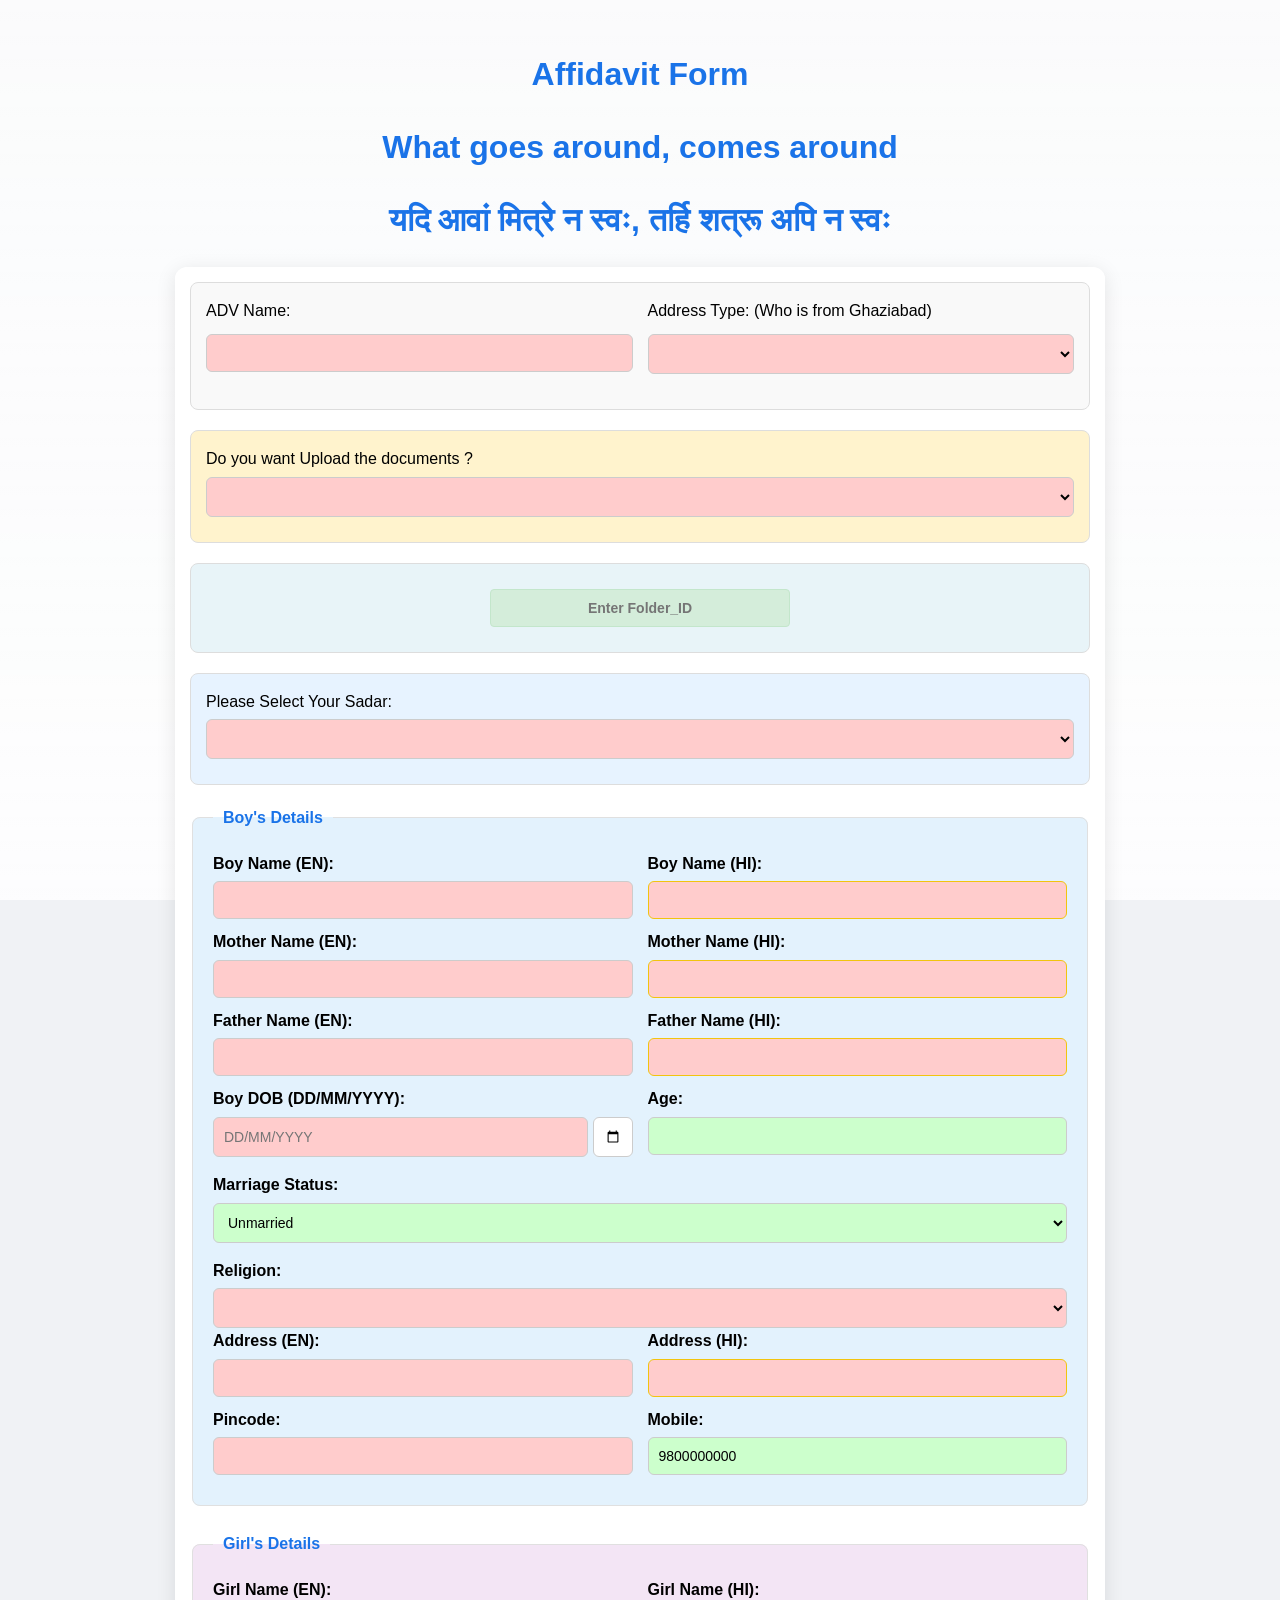
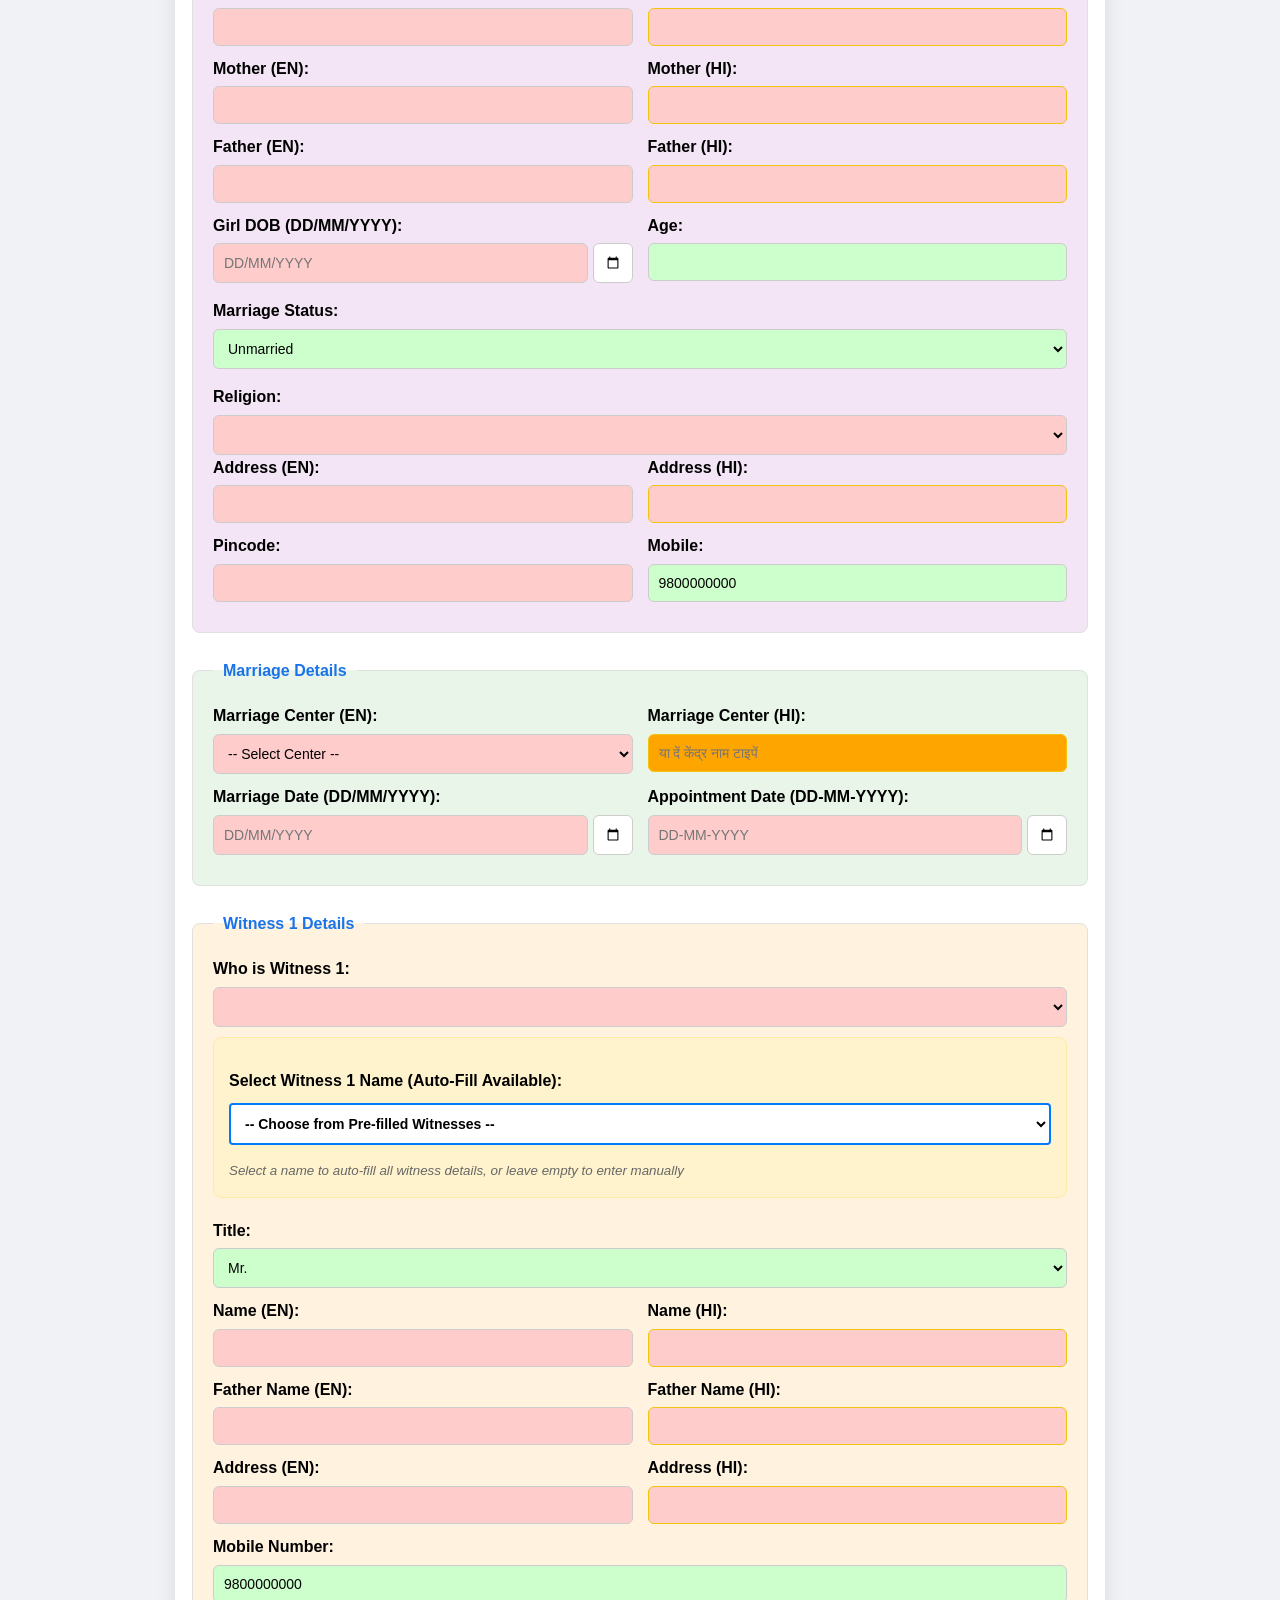
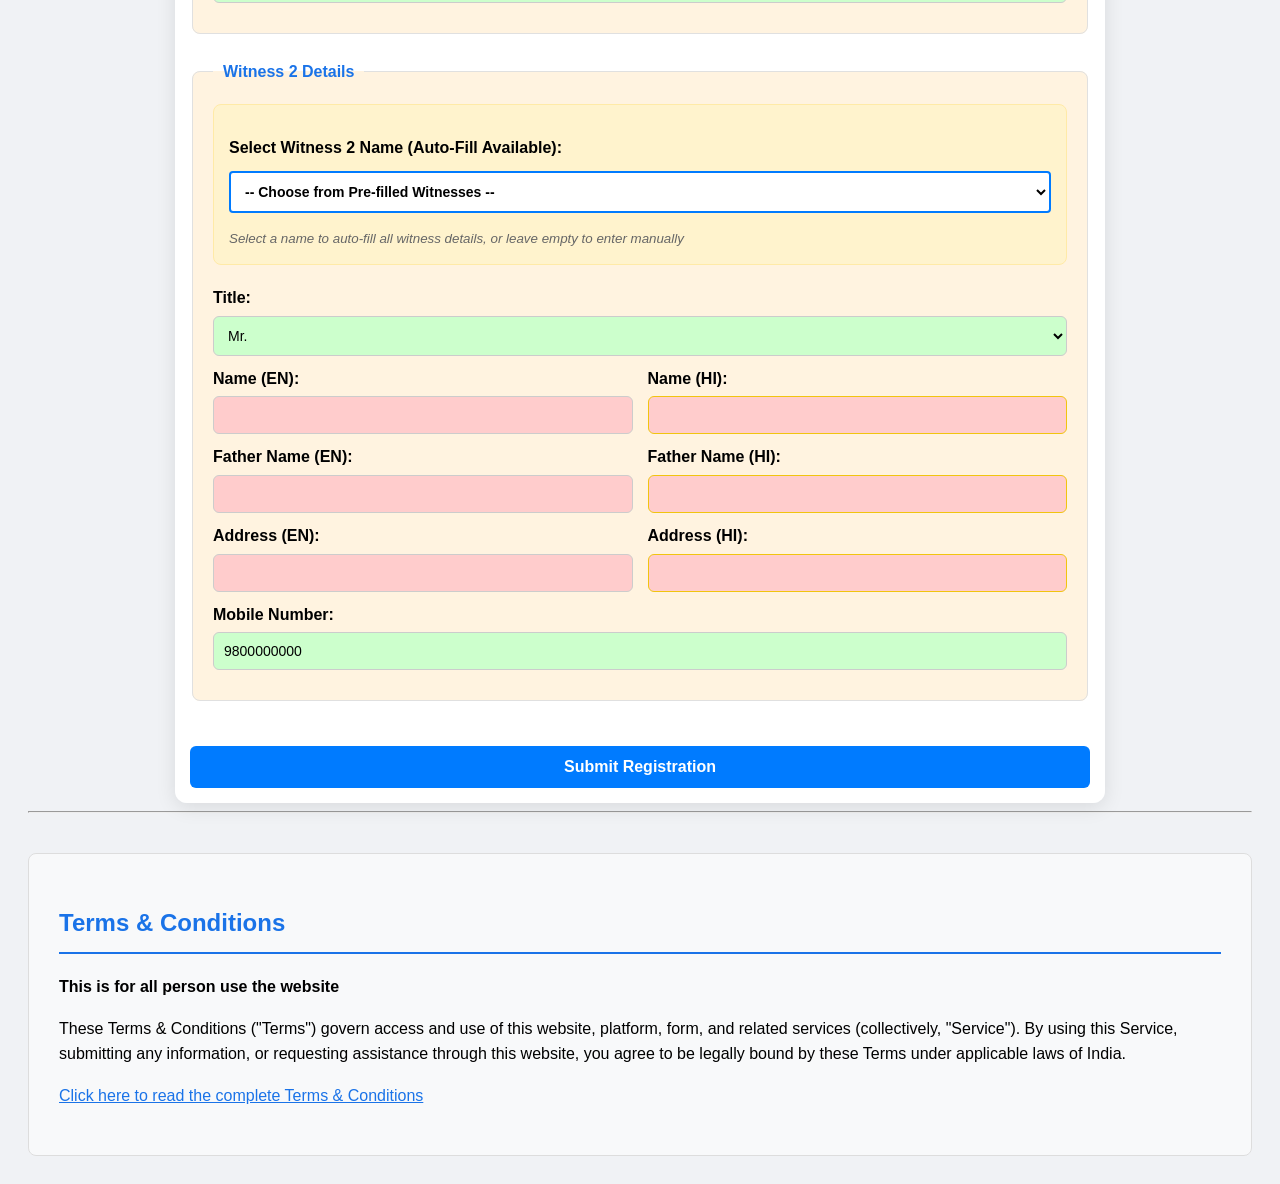
==== index.html @ fa263022 "Update index.html" ====
<!DOCTYPE html>
<html lang="en">
<head>
    <meta charset="UTF-8">
    <meta name="viewport" content="width=device-width, initial-scale=1.0">
    <title>Registration Form </title>
    <style>
        body { font-family: 'Segoe UI', sans-serif; padding: 20px; background-color: #f0f2f5; line-height: 1.6; background-image: url('https://png.pngtree.com/background/20250314/original/pngtree-vibrant-traditional-indian-wedding-ceremony-decorated-with-flowers-and-artifacts-picture-image_16319627.jpg'); background-size: cover; background-position: center; background-attachment: fixed; background-repeat: no-repeat; position: relative; }
        
        body::before {
            content: '';
            position: fixed;
            top: 0;
            left: 0;
            width: 100%;
            height: 100%;
            background: linear-gradient(to bottom, rgba(255,255,255,0.7), rgba(255,255,255,0.85));
            pointer-events: none;
            z-index: -1;
        }      h1 { text-align: center; color: #1a73e8; font-size: 32px; }
        
        /* Review Modal Styles */
        .review-modal {
            display: none;
            position: fixed;
            z-index: 1000;
            left: 0;
            top: 0;
            width: 100%;
            height: 100%;
            background-color: rgba(0,0,0,0.5);
            backdrop-filter: blur(5px);
        }
        
        .review-content {
            background-color: white;
            margin: 2% auto;
            padding: 20px;
            border-radius: 12px;
            width: 90%;
            max-width: 800px;
            max-height: 80vh;
            overflow-y: auto;
            box-shadow: 0 4px 20px rgba(0,0,0,0.3);
        }
        
        .review-header {
            text-align: center;
            color: #1a73e8;
            margin-bottom: 20px;
            padding-bottom: 10px;
            border-bottom: 2px solid #1a73e8;
        }
        
        .review-section {
            margin-bottom: 20px;
            padding: 15px;
            background-color: #f8f9fa;
            border-radius: 8px;
            border-left: 4px solid #1a73e8;
        }
        
        .review-section h3 {
            color: #1a73e8;
            margin-top: 0;
        }
        
        .review-row {
            display: flex;
            margin-bottom: 8px;
        }
        
        .review-label {
            font-weight: bold;
            min-width: 150px;
            color: #333;
        }
        
        .review-value {
            color: #555;
            flex: 1;
        }
        
        .review-buttons {
            text-align: center;
            margin-top: 20px;
        }
        
        .review-buttons button {
            margin: 0 10px;
            padding: 12px 24px;
            border: none;
            border-radius: 6px;
            cursor: pointer;
            font-size: 16px;
            font-weight: bold;
        }
        
        .confirm-btn {
            background-color: #28a745;
            color: white;
        }
        
        .confirm-btn:hover {
            background-color: #218838;
        }
        
        .cancel-btn {
            background-color: #dc3545;
            color: white;
        }
        
        .cancel-btn:hover {
            background-color: #c82333;
        }
        form { max-width: 900px; margin: auto; background: rgba(255, 255, 255, 0.95); padding: 15px; border-radius: 12px; box-shadow: 0 4px 20px rgba(0,0,0,0.1); backdrop-filter: blur(5px); }
        @media (max-width: 768px) {
            form { padding: 10px; margin: 10px; }
            .row { flex-direction: column; gap: 10px; }
            .col { width: 100%; }
            input, select { font-size: 16px; }
            h1 { font-size: 20px; }
        }
        fieldset { border: 1px solid #e0e0e0; margin-bottom: 25px; padding: 20px; border-radius: 8px; }
        legend { font-weight: bold; color: #1a73e8; padding: 0 10px; }
        .boy-details { background-color: #e3f2fd; }
        .girl-details { background-color: #f3e5f5; }
        .marriage-details { background-color: #e8f5e8; }
        .witness-details { background-color: #fff3e0; }
        .address-selection { margin-bottom: 20px; padding: 15px; background-color: #f9f9f9; border-radius: 8px; border: 1px solid #ddd; }
        .address-selection label { display: block; margin-bottom: 10px; font-weight: normal; }
        .address-selection input, .address-selection select { width: 100%; margin-bottom: 10px; }
        label { font-weight: 600; display: block; margin-top: 15px; margin-bottom: 5px; }
        input, select { width: 100%; padding: 10px; border: 1px solid #ccc; border-radius: 6px; box-sizing: border-box; font-size: 14px; }
        input[type="submit"] { background-color: #007bff; color: white; padding: 12px 24px; border: none; border-radius: 6px; cursor: pointer; font-size: 16px; font-weight: bold; margin-top: 20px; }
        input[type="submit"]:hover { background-color: #0056b3; }
        input[type="submit"]:active { background-color: #004085; }
        input:required:invalid, select:required:invalid { background-color: #ffcccc; } /* light red for unfilled required */
        input:required:valid, select:required:valid { background-color: #ccffcc; } /* light green for filled required */
        input[readonly] { background-color: #ccffcc; } /* light green for readonly age fields */
        input[id$="-hi"] { background-color: #ffa500; border: 1px solid #f1c40f; }
        .row { display: flex; gap: 15px; margin-bottom: 10px; }
        .col { flex: 1; }
        .col label { margin-top: 0; }
        @media (max-width: 768px) {
            .address-selection { padding: 10px; }
            .address-selection label { font-size: 16px; }
            .address-selection input, .address-selection select { font-size: 16px; }
        }
        .upload-selection { margin-bottom: 20px; padding: 15px; background-color: #fff3cd; border-radius: 8px; border: 1px solid #ddd; }
        .upload-selection label { display: inline-block; margin-right: 20px; font-weight: normal; }
        .sadar-selection { margin-bottom: 20px; padding: 15px; background-color: #e7f3ff; border-radius: 8px; border: 1px solid #ddd; }
        .sadar-selection label { display: inline-block; margin-right: 20px; font-weight: normal; }
        .witness-name-selection { margin-bottom: 20px; padding: 15px; background-color: #fff3cd; border-radius: 8px; border: 1px solid #ffeaa7; }
        .witness-name-selection label { display: block; margin-bottom: 10px; font-weight: normal; }
        .witness-name-selection select { margin-bottom: 10px; padding: 10px; border: 2px solid #007bff; border-radius: 4px; background: white; font-size: 14px; font-weight: bold; }
        .witness-name-selection small { display: block; color: #666; font-style: italic; margin-top: 5px; }
        .timestamp-section { margin-bottom: 20px; padding: 15px; background-color: #e8f4f8; border-radius: 8px; border: 1px solid #ddd; }
        .timestamp-section input { background-color: #d4edda; font-weight: bold; text-align: center; }
        .terms-section { margin-top: 40px; padding: 30px; background: rgba(248, 249, 250, 0.95); border-radius: 8px; border: 1px solid #ddd; backdrop-filter: blur(5px); }
        .terms-section h2 { color: #1a73e8; border-bottom: 2px solid #1a73e8; padding-bottom: 10px; }
        .terms-section h3 { color: #333; margin-top: 20px; margin-bottom: 10px; }
        .terms-section ul { margin-left: 20px; }
        .terms-section li { margin-bottom: 5px; }
    </style>
<script src="https://translate.google.com/translate_a/element.js?cb=googleTranslateElementInit"></script>
</head>
<body>

<h1>Affidavit  Form</h1>
<h1>What goes around, comes around</h1>
<h1>यदि आवां मित्रे न स्वः, तर्हि शत्रू अपि न स्वः</h1>
    
        
<form id="marriageForm">
    
    <div class="address-selection">
        <div class="row">
            <div class="col">
                <label>ADV Name:</label>
                <input type="text" id="adv-name" required>
            </div>
            <div class="col">
                <label>Address Type:  (Who is from Ghaziabad)</label>
                <select id="address-type" required>
                    <option selected></option>
                    <option>Boy Address</option>
                    <option>Girl Address</option>
                </select>
            </div>
        </div>
    </div>
    
    <div class="upload-selection">
        <div class="row">
            <div class="col">
                <label>Do you want Upload the documents ?</label>
                <select id="upload-toggle" required>
                    <option selected></option>
                    <option>Yes</option>
                    <option>No</option>
                </select>
            </div>
        </div>
    </div>
    
    <div class="timestamp-section">
        <input type="text" id="timestamp" placeholder="Enter Folder_ID" style="width: 300px; margin: 10px auto; display: block; padding: 10px; background-color: #d4edda; font-weight: bold; text-align: center; border: 1px solid #c3e6cb; border-radius: 4px;">
    </div>
        
    <div class="sadar-selection">
        <div class="row">
            <div class="col">
                <label>Please Select Your Sadar:</label>
                <select id="sadar-select" required>
                    <option selected></option>
                    <option>1</option>
                    <option>2</option>
                    <option>3</option>
                    <option>4</option>
                    <option>5</option>
                </select>
            </div>
        </div>
    </div>
    
    <fieldset class="boy-details">
        <legend>Boy's Details</legend>
        <div class="row">
            <div class="col"><label>Boy Name (EN):</label><input type="text" id="boy-name-en" required></div>
            <div class="col"><label>Boy Name (HI):</label><input type="text" id="boy-name-hi" required></div>
        </div>
        <div class="row">
            <div class="col"><label>Mother Name (EN):</label><input type="text" id="boy-mother-en" required></div>
            <div class="col"><label>Mother Name (HI):</label><input type="text" id="boy-mother-hi" required></div>
        </div>
        <div class="row">
            <div class="col"><label>Father Name (EN):</label><input type="text" id="boy-father-en" required></div>
            <div class="col"><label>Father Name (HI):</label><input type="text" id="boy-father-hi" required></div>
        </div>
        <div class="row">
            <div class="col"><label>Boy DOB (DD/MM/YYYY):</label>
                <div style="display: flex; gap: 5px;">
                    <input type="text" id="boy-dob" placeholder="DD/MM/YYYY" required pattern="\d{2}/\d{2}/\d{4}" maxlength="10" style="flex: 1;">
                    <input type="date" id="boy-dob-picker" style="flex: 0; width: 40px; cursor: pointer;" title="Choose date">
                </div>
            </div>
            <div class="col"><label>Age:</label><input type="text" id="boy-age" readonly></div>
        </div>
        <label>Marriage Status:</label><select id="boy-marriage-status" required><option></option><option selected>Unmarried</option><option>Single / Divorced</option></select>
        <label>Religion:</label><select id="boy-religion" required><option selected></option><option>Hindu</option><option>Muslim</option><option>Sikh</option><option>Christian</option><option>Jain</option><option>Parsi</option></select>
        <div class="row">
            <div class="col"><label>Address (EN):</label><input type="text" id="boy-address-en" required></div>
            <div class="col"><label>Address (HI):</label><input type="text" id="boy-address-hi" required></div>
        </div>
        <div class="row">
            <div class="col"><label>Pincode:</label><input type="text" id="boy-pincode" maxlength="6" required></div>
            <div class="col"><label>Mobile:</label><input type="tel" id="boy-mobile" maxlength="10" required value="9800000000"></div>
        </div>
    </fieldset>

    <fieldset class="girl-details">
        <legend>Girl's Details</legend>
        <div class="row">
            <div class="col"><label>Girl Name (EN):</label><input type="text" id="girl-name-en" required></div>
            <div class="col"><label>Girl Name (HI):</label><input type="text" id="girl-name-hi" required></div>
        </div>
        <div class="row">
            <div class="col"><label>Mother (EN):</label><input type="text" id="girl-mother-en" required></div>
            <div class="col"><label>Mother (HI):</label><input type="text" id="girl-mother-hi" required></div>
        </div>
        <div class="row">
            <div class="col"><label>Father (EN):</label><input type="text" id="girl-father-en" required></div>
            <div class="col"><label>Father (HI):</label><input type="text" id="girl-father-hi" required></div>
        </div>
        <div class="row">
            <div class="col"><label>Girl DOB (DD/MM/YYYY):</label>
                <div style="display: flex; gap: 5px;">
                    <input type="text" id="girl-dob" placeholder="DD/MM/YYYY" required pattern="\d{2}/\d{2}/\d{4}" maxlength="10" style="flex: 1;">
                    <input type="date" id="girl-dob-picker" style="flex: 0; width: 40px; cursor: pointer;" title="Choose date">
                </div>
            </div>
            <div class="col"><label>Age:</label><input type="text" id="girl-age" readonly></div>
        </div>
        <label>Marriage Status:</label><select id="girl-marriage-status" required><option></option><option selected>Unmarried</option><option>Single / Divorced</option></select>
        <label>Religion:</label><select id="girl-religion" required><option selected></option><option>Hindu</option><option>Muslim</option><option>Sikh</option><option>Christian</option><option>Jain</option><option>Parsi</option></select>
        <div class="row">
            <div class="col"><label>Address (EN):</label><input type="text" id="girl-address-en" required></div>
            <div class="col"><label>Address (HI):</label><input type="text" id="girl-address-hi" required></div>
        </div>
        <div class="row">
            <div class="col"><label>Pincode:</label><input type="text" id="girl-pincode" maxlength="6" required></div>
            <div class="col"><label>Mobile:</label><input type="tel" id="girl-mobile" maxlength="10" required value="9800000000"></div>
        </div>
    </fieldset>

    <fieldset class="marriage-details">
        <legend>Marriage Details</legend>
        <div class="row">
            <div class="col"><label>Marriage Center (EN):</label>
                <select id="marriage-center-select" required style="flex: 1; margin-right: 5px;">
                    <option value="">-- Select Center --</option>
                    <option value="NAITIK VAIDIK SANSKAR SAMITI REGD GANDHI NAGAR GHAZIABAD">Naitik Vaidik Sanskar Samiti Regd Gandhi Nagar, Ghaziabad</option>
                    <option value="MOTI MAHAL MASJID KELLA BHATTA GHAZIABAD">Moti Mahal Masjid Kella Bhatta Ghaziabad</option>
                    <option value="ARYA SAMAJ VIVAH UTHAN KENDRA OLD VIJAY NAGAR GHAZIABAD">Arya Samaj Vivah Uthan Kendra Old Vijay Nagar, Ghaziabad</option>
                    <option value="ARYA SAMAJ VIVAH SANSKAR TRUST EAST MODEL TOWN GHAZIABAD">Arya Samaj Vivah Sanskar Trust East Model Town, Ghaziabad</option>
                    <option value="ARYA SAMAJ SANSKAR TRUST DUNDHERA GHAZIABAD">Arya Samaj Sanskar Trust DUNDHERA Ghaziabad</option>
                    <option value="VEDIC SAMAJ KALYAN SAMITI REGD GANDHI NAGAR GHAZIABAD ">VEDIC SAMAJ KALYAN SAMITI REGD GANDHI NAGAR GHAZIABAD</option>
                    <option value="ARYA SAMAJ VEDIC SANSTHAN MANDAL GHAZIABAD">ARYA SAMAJ VEDIC SANSTHAN MANDAL GHAZIABAD</option>
                    <option value="KAILA BHATTA GHAZIABAD">KAILA BHATTA GHAZIABAD</option>
                    <option value="VEDIC SAMAJ KALYAN SAMITI REGD TEHSIL GANDHI NAGAR GHAZIABAD">VEDIC SAMAJ KALYAN SAMITI REGD TEHSIL GANDHI NAGAR GHAZIABAD</option>
                    <option value="ARYA SAMAJ VEDIC SANSTHAN MANDAL TRUST REGD TEHSIL GANDHI NAGAR">ARYA SAMAJ VEDIC SANSTHAN MANDAL TRUST REGD TEHSIL GANDHI NAGAR</option>
                    <option value="OTHER">Other (Manual Entry)</option>
                </select>
                <input type="text" id="marriage-center-en" placeholder="Or type center name" style="flex: 1; display: none;">
            </div>
            <div class="col"><label>Marriage Center (HI):</label>
                <input type="text" id="marriage-center-hi" placeholder="या दें केंद्र नाम टाइपें" style="flex: 1;">
            </div>
        </div>
        <div class="row">
            <div class="col">
                <label>Marriage Date (DD/MM/YYYY):</label>
                <div style="display: flex; gap: 5px;">
                    <input type="text" id="marriage-date" placeholder="DD/MM/YYYY" required pattern="\d{2}/\d{2}/\d{4}" maxlength="10" style="flex: 1;">
                    <input type="date" id="marriage-date-picker" style="flex: 0; width: 40px; cursor: pointer;" title="Choose date">
                </div>
            </div>
            <div class="col">
                <label>Appointment Date (DD-MM-YYYY):</label>
                <div style="display: flex; gap: 5px;">
                    <input type="text" id="appointment-date" placeholder="DD-MM-YYYY" required pattern="\d{2}-\d{2}-\d{4}" maxlength="10" style="flex: 1;">
                    <input type="date" id="appointment-date-picker" style="flex: 0; width: 40px; cursor: pointer;" title="Choose date">
                </div>
            </div>
        </div>
    </fieldset>

    <fieldset class="witness-details">
        <legend>Witness 1 Details</legend>
        <div class="row">
            <div class="col">
                <label>Who is Witness 1:</label>
                <select id="witness1-relationship" required>
                    <option selected></option>
                    <option value="MATA PITA">Mata Pita</option>
                    <option value="BHAI BHEN">Bhai Bhen</option>
                    <option value="DADA DADI">Dada Dadi</option>
                    <option value="NANA NANI">Nana Nani</option>
                    <option value="PUTR PUTRI">Putr Putri</option>
                    <option value="OTHER">Other</option>
                </select>
            </div>
        </div>
        <div class="witness-name-selection">
            <label><strong>Select Witness 1 Name (Auto-Fill Available):</strong></label>
            <select id="witness1-name-select">
                <option value="">-- Choose from Pre-filled Witnesses --</option>
                <option value="Vipin Tyagi">Vipin Tyagi</option>
                <option value="ANKIT TIWARI">ANKIT TIWARI</option>
                <option value="Mohd Furqan">Mohd Furqan</option>
                <option value="Dharmraj">Dharmraj</option>
                <option value="Raju">Raju</option>
                <option value="Muhammad Asad">Muhammad Asad</option>
                <option value="Brajesh Kumar">Brajesh Kumar</option>
            </select>
            <small>Select a name to auto-fill all witness details, or leave empty to enter manually</small>
        </div>
        <div class="row">
            <div class="col">
                <label>Title:</label>
                <select id="witness1-title" required>
                    <option></option>
                    <option selected>Mr.</option>
                    <option>Mrs.</option>
                </select>
            </div>
        </div>
        <div class="row">
            <div class="col"><label>Name (EN):</label><input type="text" id="witness1-name-en" required></div>
            <div class="col"><label>Name (HI):</label><input type="text" id="witness1-name-hi" required></div>
        </div>
        <div class="row">
            <div class="col"><label>Father Name (EN):</label><input type="text" id="witness1-father-en" required></div>
            <div class="col"><label>Father Name (HI):</label><input type="text" id="witness1-father-hi" required></div>
        </div>
        <div class="row">
            <div class="col"><label>Address (EN):</label><input type="text" id="witness1-address-en" required></div>
            <div class="col"><label>Address (HI):</label><input type="text" id="witness1-address-hi" required></div>
        </div>
        <div class="row">
            <div class="col">
                <label>Mobile Number:</label>
                <input type="tel" id="witness1-mobile" maxlength="10" required value="9800000000">
            </div>
        </div>
    </fieldset>

    <fieldset class="witness-details">
        <legend>Witness 2 Details</legend>
        <div class="witness-name-selection">
            <label><strong>Select Witness 2 Name (Auto-Fill Available):</strong></label>
            <select id="witness2-name-select">
                <option value="">-- Choose from Pre-filled Witnesses --</option>
                <option value="Vijay">Vijay</option>
                <option value="Bittu">Bittu</option>
                <option value="Vipin Kumar">Vipin Kumar</option>
            </select>
            <small>Select a name to auto-fill all witness details, or leave empty to enter manually</small>
        </div>
        <div class="row">
            <div class="col">
                <label>Title:</label>
                <select id="witness2-title" required>
                    <option></option>
                    <option selected>Mr.</option>
                    <option>Mrs.</option>
                </select>
            </div>
        </div>
        <div class="row">
            <div class="col"><label>Name (EN):</label><input type="text" id="witness2-name-en" required></div>
            <div class="col"><label>Name (HI):</label><input type="text" id="witness2-name-hi" required></div>
        </div>
        <div class="row">
            <div class="col"><label>Father Name (EN):</label><input type="text" id="witness2-father-en" required></div>
            <div class="col"><label>Father Name (HI):</label><input type="text" id="witness2-father-hi" required></div>
        </div>
        <div class="row">
            <div class="col"><label>Address (EN):</label><input type="text" id="witness2-address-en" required></div>
            <div class="col"><label>Address (HI):</label><input type="text" id="witness2-address-hi" required></div>
        </div>
        <div class="row">
            <div class="col">
                <label>Mobile Number:</label>
                <input type="tel" id="witness2-mobile" maxlength="10" required value="9800000000">
            </div>
        </div>
    </fieldset>

    <input type="submit" value="Submit Registration">
    
    <!-- Hidden fields for witness addresses in Hindi -->
    <input type="hidden" id="witness1-address-hi-hidden" name="entry.2091199383" value="">
    <input type="hidden" id="witness2-address-hi-hidden" name="entry.2008452782" value="">
</form>

<div id="status-message" style="text-align: center; margin-top: 20px; padding: 10px; border-radius: 5px; display: none;"></div>

<!-- Review Modal -->
<div id="reviewModal" class="review-modal">
    <div class="review-content">
        <div class="review-header">
            <h2>📋 Review Your Information</h2>
            <p>Please review all details before submitting</p>
        </div>
        
        <div id="reviewContent"></div>
        
        <div class="review-buttons">
            <button type="button" class="cancel-btn" onclick="closeReviewModal()">✖ Cancel</button>
            <button type="button" class="confirm-btn" onclick="confirmSubmit()">✓ Confirm & Submit</button>
        </div>
    </div>
</div>

<hr>

<div class="terms-section">
    <h2>Terms & Conditions</h2>
    
    <p><strong>This is for all person use the website</strong></p>
    
    <p>
    These Terms & Conditions ("Terms") govern access and use of this website, platform, form, and related services
    (collectively, "Service"). By using this Service, submitting any information, or requesting assistance through this website,
    you agree to be legally bound by these Terms under applicable laws of India.
    </p>
    
    <p>
    <a href="terms.html" target="_blank" style="color: #1a73e8; text-decoration: underline;">Click here to read the complete Terms & Conditions</a>
    </p>
</div>

<script>
    console.log('JavaScript is loading...');
    
    // Global functions for review modal
    function closeReviewModal() {
        document.getElementById('reviewModal').style.display = 'none';
    }
    
    function confirmSubmit() {
        closeReviewModal();
        submitToGoogleForm();
    }
    
        
    function submitToGoogleForm() {
        const statusDiv = document.getElementById('status-message');
        const submitButton = document.querySelector('input[type="submit"]');
        
        // Prevent multiple submissions
        if (submitButton.disabled) {
            console.log('Submission already in progress');
            return;
        }
        
        // Disable submit button and show loading
        submitButton.disabled = true;
        submitButton.value = 'Processing...';
        statusDiv.style.display = 'block';
        statusDiv.textContent = 'Submitting to Google Forms... ';
        statusDiv.style.backgroundColor = '#fff3cd';
        statusDiv.style.color = '#856404';
        console.log('Submitting to Google Form...');
        console.log('Upload toggle value:', document.getElementById('upload-toggle').value);
        
        // Submit to Google Forms
        const formData = new FormData();
        
        // Map all form fields to Google Forms entry IDs with REAL values
        formData.append('entry.770625512', document.getElementById('timestamp').value); // Unix
        formData.append('entry.60433678', document.getElementById('adv-name').value); // Adv Name
        formData.append('entry.433537794', document.getElementById('address-type').value); // Address Type
        formData.append('entry.1906475701', document.getElementById('upload-toggle').value); // Document Upload
        formData.append('entry.807589530', document.getElementById('sadar-select').value); // Select Sadar
        formData.append('entry.149019014', document.getElementById('boy-name-en').value); // Boy Name EN
        formData.append('entry.1896435809', document.getElementById('boy-name-hi').value); // Boy Name HI
        formData.append('entry.19816608', document.getElementById('boy-mother-en').value); // Boy Mother Name EN
        formData.append('entry.1418874244', document.getElementById('boy-mother-hi').value); // Boy Mother Name HI
        formData.append('entry.1632741632', document.getElementById('boy-father-en').value); // Boy Father Name EN
        formData.append('entry.289552678', document.getElementById('boy-father-hi').value); // Boy Father Name HI
        formData.append('entry.821867175', document.getElementById('boy-dob').value); // Boy DOB
        formData.append('entry.156896192', document.getElementById('boy-age').value); // Boy Age
        formData.append('entry.1671585647', document.getElementById('boy-marriage-status').value); // Boy Marriage Status
        formData.append('entry.1158586356', document.getElementById('boy-religion').value); // Boy Religion
        formData.append('entry.1697136002', document.getElementById('boy-address-en').value); // Boy Address EN
        formData.append('entry.1642955854', document.getElementById('boy-address-hi').value); // Boy Address HI
        formData.append('entry.775872867', document.getElementById('boy-pincode').value); // Boy Pincode
        formData.append('entry.203843137', document.getElementById('boy-mobile').value); // Boy Mobile
        formData.append('entry.1093816412', document.getElementById('girl-name-en').value); // Girl Name EN
        formData.append('entry.995529290', document.getElementById('girl-name-hi').value); // Girl Name HI
        formData.append('entry.37249290', document.getElementById('girl-mother-en').value); // Girl Mother Name EN
        formData.append('entry.1307423071', document.getElementById('girl-mother-hi').value); // Girl Mother Name HI
        formData.append('entry.1565189125', document.getElementById('girl-father-en').value); // Girl Father Name EN
        formData.append('entry.809641902', document.getElementById('girl-father-hi').value); // Girl Father Name HI
        formData.append('entry.1528584281', document.getElementById('girl-dob').value); // Girl DOB
        formData.append('entry.574377665', document.getElementById('girl-age').value); // Girl Age
        formData.append('entry.620399889', document.getElementById('girl-marriage-status').value); // Girl Marriage Status
        formData.append('entry.1553220047', document.getElementById('girl-religion').value); // Girl Religion
        formData.append('entry.760651392', document.getElementById('girl-address-en').value); // Girl Address EN
        formData.append('entry.71148828', document.getElementById('girl-address-hi').value); // Girl Address HI
        formData.append('entry.1183006253', document.getElementById('girl-pincode').value); // Girl Pincode
        formData.append('entry.1828866283', document.getElementById('girl-mobile').value); // Girl Mobile
        formData.append('entry.1681870684', document.getElementById('marriage-center-en').value); // Marriage Center EN
        formData.append('entry.557433377', document.getElementById('marriage-center-hi').value); // Marriage Center HI
        formData.append('entry.1941537333', document.getElementById('marriage-date').value); // Marriage Date
        formData.append('entry.1018555763', document.getElementById('appointment-date').value); // Appointment Date
        formData.append('entry.1906970304', document.getElementById('witness1-relationship').value); // Who's Witness
        formData.append('entry.1484885374', 'OK'); // Who's Witness - OK
        formData.append('entry.726407772', document.getElementById('witness1-title').value); // Witness 1 Title
        formData.append('entry.1961596780', document.getElementById('witness1-name-en').value); // Witness 1 Name EN
        formData.append('entry.1492954725', document.getElementById('witness1-name-hi').value); // Witness 1 Name HI
        formData.append('entry.856450008', document.getElementById('witness1-father-en').value); // Witness 1 Father EN
        formData.append('entry.70503026', document.getElementById('witness1-father-hi').value); // Witness 1 Father HI
        formData.append('entry.1389933248', document.getElementById('witness1-address-en').value); // Witness 1 Address EN
        formData.append('entry.2091199383', document.getElementById('witness1-address-hi').value); // Witness 1 Address HI
        formData.append('entry.279526494', document.getElementById('witness1-mobile').value); // Witness 1 Mobile
        formData.append('entry.1752979492', document.getElementById('witness2-title').value); // Witness 2 Title
        formData.append('entry.1223868514', document.getElementById('witness2-name-en').value); // Witness 2 Name EN
        formData.append('entry.1024061180', document.getElementById('witness2-name-hi').value); // Witness 2 Name HI
        formData.append('entry.1647365318', document.getElementById('witness2-father-en').value); // Witness 2 Father EN
        formData.append('entry.1557810247', document.getElementById('witness2-father-hi').value); // Witness 2 Father HI
        formData.append('entry.1760654142', document.getElementById('witness2-address-en').value); // Witness 2 Address EN
        formData.append('entry.2008452782', document.getElementById('witness2-address-hi').value); // Witness 2 Address HI
        formData.append('entry.283828399', document.getElementById('witness2-mobile').value); // Witness 2 Mobile

        fetch('https://docs.google.com/forms/d/e/1FAIpQLSe8PFEx7kDCkCXuJ-_S7dYkCKkR9iFVOIXM68wODMGOhBSI6g/formResponse', {
            method: 'POST',
            body: formData,
            mode: 'no-cors' // Required for Google Forms
        })
        .then(response => {
            // Google Forms always returns success with no-cors mode
            console.log('Form submitted successfully');
            statusDiv.textContent = 'Form submitted successfully! ';
            statusDiv.style.backgroundColor = '#d4edda';
            statusDiv.style.color = '#155724';
            document.getElementById('marriageForm').reset();
            
            // Re-enable submit button
            submitButton.disabled = false;
            submitButton.value = 'Submit Registration';
        })
        .catch(error => {
            console.error('Error submitting form:', error);
            statusDiv.textContent = 'Error submitting form. Please try again.';
            statusDiv.style.backgroundColor = '#f8d7da';
            statusDiv.style.color = '#721c24';
            
            // Re-enable submit button on error
            submitButton.disabled = false;
            submitButton.value = 'Submit Registration';
        });
    }
                                    
    document.addEventListener('DOMContentLoaded', function() {
        console.log('DOM Content Loaded - setting up upload toggle...');
        // DD-MM-YYYY date formatting and validation
        function formatDate(input) {
            let value = input.value.replace(/\D/g, '');
            if (value.length >= 2) {
                value = value.slice(0, 2) + '/' + value.slice(2);
            }
            if (value.length >= 5) {
                value = value.slice(0, 5) + '/' + value.slice(5);
            }
            if (value.length > 10) {
                value = value.slice(0, 10);
            }
            input.value = value;
        }
        
        function validateDate(dateString) {
            const regex = /^(\d{2})\/(\d{2})\/(\d{4})$/;
            if (!regex.test(dateString)) return false;
            
            const [, day, month, year] = dateString.match(regex);
            const date = new Date(year, month - 1, day);
            
            return date.getDate() === parseInt(day) && 
                   date.getMonth() === parseInt(month) - 1 && 
                   date.getFullYear() === parseInt(year);
        }
        
        // Add date formatting to all date inputs
        ['boy-dob', 'girl-dob', 'marriage-date', 'appointment-date'].forEach(id => {
            const input = document.getElementById(id);
            const picker = document.getElementById(id + '-picker');
            if (input) {
                input.addEventListener('input', function() {
                    formatDate(this);
                });
                
                // Sync date picker with text input
                if (picker) {
                    picker.addEventListener('change', function() {
                        if (this.value) {
                            const date = new Date(this.value);
                            const day = String(date.getDate()).padStart(2, '0');
                            const month = String(date.getMonth() + 1).padStart(2, '0');
                            const year = date.getFullYear();
                            // Use different format for appointment date
                            const formattedDate = id === 'appointment-date' ? 
                                `${day}-${month}-${year}` : 
                                `${day}/${month}/${year}`;
                            input.value = formattedDate;
                            input.dispatchEvent(new Event('change'));
                        }
                    });
                    
                    // Set min and max dates
                    const today = new Date();
                    if (id === 'boy-dob') {
                        // Boy must be 21+ years old  
                        const maxDate = new Date(today.getFullYear() - 21, today.getMonth(), today.getDate());
                        picker.max = maxDate.toISOString().split('T')[0];
                    } else if (id === 'girl-dob') {
                        // Girl must be 18+ years old  
                        const maxDate = new Date(today.getFullYear() - 18, today.getMonth(), today.getDate());
                        picker.max = maxDate.toISOString().split('T')[0];
                    } else if (id === 'marriage-date') {
                        // Marriage date cannot be in future
                        picker.max = today.toISOString().split('T')[0];
                    } else if (id === 'appointment-date') {
                        // Appointment date validation with time-based rules
                        const now = new Date();
                        const currentTime = now.getHours() * 60 + now.getMinutes(); // Current time in minutes
                        const cutoffTime = 11 * 60 + 50; // 11:50 AM in minutes (710 minutes)
                        
                        // Set minimum date based on current time
                        if (currentTime > cutoffTime) {
                            // After 11:50 AM - minimum date is tomorrow
                            const tomorrow = new Date(today);
                            tomorrow.setDate(today.getDate() + 1);
                            picker.min = tomorrow.toISOString().split('T')[0];
                        } else {
                            // Before or at 11:50 AM - minimum date is today
                            picker.min = today.toISOString().split('T')[0];
                        }
                        
                        // Maximum date is 1 year from today
                        const maxDate = new Date(today.getFullYear() + 1, today.getMonth(), today.getDate());
                        picker.max = maxDate.toISOString().split('T')[0];
                    }
                }
                
                // Add change event listener for age calculation and appointment validation
                input.addEventListener('change', function() {
                    if (id === 'boy-dob') {
                        calculateAge(this.value, 'boy-age');
                    } else if (id === 'girl-dob') {
                        calculateAge(this.value, 'girl-age');
                    } else if (id === 'appointment-date') {
                        validateAppointmentDate(this.value);
                    }
                });
                
                // For appointment date, also refresh picker validation on focus
                if (id === 'appointment-date' && picker) {
                    input.addEventListener('focus', function() {
                        // Refresh the date picker limits based on current time
                        const now = new Date();
                        const currentTime = now.getHours() * 60 + now.getMinutes();
                        const cutoffTime = 11 * 60 + 50;
                        const today = new Date();
                        
                        if (currentTime > cutoffTime) {
                            // After 11:50 AM - minimum date is tomorrow
                            const tomorrow = new Date(today);
                            tomorrow.setDate(today.getDate() + 1);
                            picker.min = tomorrow.toISOString().split('T')[0];
                        } else {
                            // Before or at 11:50 AM - minimum date is today
                            picker.min = today.toISOString().split('T')[0];
                        }
                    });
                }
            }
        });

        function validateAppointmentDate(dateString) {
            if (!dateString) return;
            
            // Parse DD-MM-YYYY format
            const regex = /^(\d{2})-(\d{2})-(\d{4})$/;
            if (!regex.test(dateString)) {
                alert('Please enter appointment date in DD-MM-YYYY format');
                document.getElementById('appointment-date').value = '';
                return;
            }
            
            const [, day, month, year] = dateString.match(regex);
            const selectedDate = new Date(year, month - 1, day);
            const today = new Date();
            today.setHours(0, 0, 0, 0); // Set to midnight for comparison
            selectedDate.setHours(0, 0, 0, 0); // Set to midnight for comparison
            
            const now = new Date();
            const currentTime = now.getHours() * 60 + now.getMinutes(); // Current time in minutes
            const cutoffTime = 11 * 60 + 50; // 11:50 AM in minutes (710 minutes)
            
            // Check if date is in the past
            if (selectedDate < today) {
                alert('Appointment date cannot be in the past. Please select today or a future date.');
                document.getElementById('appointment-date').value = '';
                return;
            }
            
            // Check time-based restriction for today
            if (selectedDate.getTime() === today.getTime() && currentTime > cutoffTime) {
                alert('Appointments for today are not available after 11:50 AM. Please select tomorrow or a future date.');
                document.getElementById('appointment-date').value = '';
                return;
            }
            
            // Check if date is too far in the future (more than 1 year)
            const maxDate = new Date(today);
            maxDate.setFullYear(today.getFullYear() + 1);
            if (selectedDate > maxDate) {
                alert('Appointment date cannot be more than 1 year in the future.');
                document.getElementById('appointment-date').value = '';
                return;
            }
        }

        function validateHindiFields() {
            const hindiFields = [
                'boy-name-hi', 'boy-mother-hi', 'boy-father-hi', 'boy-address-hi',
                'girl-name-hi', 'girl-mother-hi', 'girl-father-hi', 'girl-address-hi',
                'witness1-name-hi', 'witness1-father-hi', 'witness1-address-hi',
                'witness2-name-hi', 'witness2-father-hi', 'witness2-address-hi',
                'marriage-center-hi'
            ];
            
            // Hindi Unicode range check (Devanagari script: \u0900-\u097F)
            const hindiRegex = /[\u0900-\u097F]/;
            
            for (const fieldId of hindiFields) {
                const field = document.getElementById(fieldId);
                if (field && field.required && field.value.trim()) {
                    // Check if field contains at least one Hindi character
                    if (!hindiRegex.test(field.value)) {
                        const fieldName = fieldId.replace('-hi', '').replace(/-/g, ' ').toUpperCase();
                        alert(`${fieldName} (Hindi) field must contain Hindi text. Please type in Hindi or use the auto-translation feature.`);
                        field.focus();
                        return false;
                    }
                }
            }
            
            return true;
        }

        function autoTranslate(text, targetId) {
            if (!text.trim()) return;
            
            // Use Google Input Tools API (working method)
            fetch(`https://inputtools.google.com/request?text=${encodeURIComponent(text)}&itc=hi-t-i0-und&num=1`)
                .then(response => response.json())
                .then(data => {
                    console.log('Google Input Tools response:', data);
                    
                    // Parse Google Input Tools response
                    if (data && data[0] === "SUCCESS" && data[1] && data[1][0] && data[1][0][1] && data[1][0][1][0]) {
                        const transliteratedText = data[1][0][1][0];
                        document.getElementById(targetId).value = transliteratedText;
                        console.log(`Google Input Tools: "${text}" -> "${transliteratedText}"`);
                    } else {
                        console.log('No transliteration found in Google Input Tools response');
                    }
                })
                .catch(error => {
                    console.error('Google Input Tools error:', error);
                    console.log('Google Input Tools API not available');
                });
        }

        
                
        // Camera capture function
        function capturePhoto(inputId) {
            const input = document.getElementById(inputId);
            if (navigator.mediaDevices && navigator.mediaDevices.getUserMedia) {
                navigator.mediaDevices.getUserMedia({ video: true })
                    .then(function(stream) {
                        const video = document.createElement('video');
                        video.srcObject = stream;
                        video.play();
                        
                        const canvas = document.createElement('canvas');
                        canvas.width = video.videoWidth;
                        canvas.height = video.videoHeight;
                        
                        const context = canvas.getContext('2d');
                        context.drawImage(video, 0, 0, canvas.width, canvas.height);
                        
                        canvas.toBlob(function(blob) {
                            const file = new File([blob], 'camera-photo.jpg', { type: 'image/jpeg' });
                            const dataTransfer = new DataTransfer();
                            dataTransfer.items.add(file);
                            input.files = dataTransfer.files;
                            
                            // Trigger change event for preview
                            const event = new Event('change', { bubbles: true });
                            input.dispatchEvent(event);
                        }, 'image/jpeg');
                        
                        // Clean up
                        stream.getTracks().forEach(track => track.stop());
                    })
                    .catch(function(err) {
                        console.error('Camera access denied:', err);
                        alert('Camera access denied. Please use file upload instead.');
                    });
            } else {
                alert('Camera not supported on this device. Please use file upload instead.');
            }
        }

        
        // Upload toggle functionality for timestamp field
        const uploadToggle = document.getElementById('upload-toggle');
        const timestampField = document.getElementById('timestamp');
        
        if (uploadToggle && timestampField) {
            uploadToggle.addEventListener('change', function() {
                if (this.value === 'No') {
                    // Auto-fill with "1000" and make non-editable
                    timestampField.value = '1000';
                    timestampField.readOnly = true;
                    timestampField.style.backgroundColor = '#e9ecef';
                    timestampField.placeholder = 'Auto-filled: 1000';
                    timestampField.required = false;
                } else if (this.value === 'Yes') {
                    // Clear field and make editable/mandatory for 4-digit number
                    timestampField.value = '';
                    timestampField.readOnly = false;
                    timestampField.style.backgroundColor = '#d4edda';
                    timestampField.placeholder = 'Enter 4-digit number (mandatory)';
                    timestampField.required = true;
                    timestampField.maxLength = 4;
                    timestampField.pattern = '[0-9]{4}';
                } else {
                    // Reset to initial state when no selection
                    timestampField.value = '';
                    timestampField.readOnly = false;
                    timestampField.style.backgroundColor = '#d4edda';
                    timestampField.placeholder = 'Enter Folder_ID';
                    timestampField.required = false;
                    timestampField.maxLength = '';
                    timestampField.pattern = '';
                }
            });
            
            // Add strict 4-digit validation
            timestampField.addEventListener('input', function() {
                // Remove any non-digit characters
                this.value = this.value.replace(/[^0-9]/g, '');
                
                // Show warning if not exactly 4 digits
                if (this.value.length > 0 && this.value.length < 4) {
                    this.setCustomValidity('Please enter exactly 4 digits');
                } else if (this.value.length === 4) {
                    this.setCustomValidity('');
                } else {
                    this.setCustomValidity('Please enter exactly 4 digits');
                }
            });
            
            // Prevent paste of non-digit characters
            timestampField.addEventListener('paste', function(e) {
                e.preventDefault();
                const pastedData = e.clipboardData.getData('text');
                const digitsOnly = pastedData.replace(/[^0-9]/g, '').slice(0, 4);
                document.execCommand('insertText', false, digitsOnly);
            });
        }

        // Convert all text inputs to uppercase (except timestamp field)
        const textInputs = document.querySelectorAll('input[type="text"]:not(#timestamp)');
        textInputs.forEach(input => {
            input.addEventListener('input', function() {
                this.value = this.value.toUpperCase();
            });
        });

        // Pincode validation - only numbers and spaces allowed
        document.getElementById('boy-pincode').addEventListener('input', function() {
            this.value = this.value.replace(/[^0-9\s]/g, '').slice(0, 6);
        });
        
        const girlPincode = document.getElementById('girl-pincode');
        if (girlPincode) {
            girlPincode.addEventListener('input', function() {
                this.value = this.value.replace(/[^0-9\s]/g, '').slice(0, 6);
            });
        }

        // Global rule: NO COMMAS allowed in any input box
        const allInputs = document.querySelectorAll('input');
        allInputs.forEach(input => {
            input.addEventListener('input', function() {
                if (this.value.includes(',')) {
                    this.value = this.value.replace(/,/g, '');
                    alert("Commas (,) are not allowed in any field.");
                }
            });
        });

        // English to Hindi trigger
        const enInputs = document.querySelectorAll('input[id$="-en"]');
        enInputs.forEach(input => {
            input.addEventListener('blur', function() {
                const targetId = this.id.replace('-en', '-hi');
                autoTranslate(this.value, targetId);
            });
        });

        // Auto-select girl's religion when boy's religion changes
        document.getElementById('boy-religion').addEventListener('change', function() {
            document.getElementById('girl-religion').value = this.value;
        });
        
        // Real-time English to Hindi translation for all field pairs
        const enToHiFieldPairs = [
            { en: 'boy-name-en', hi: 'boy-name-hi' },
            { en: 'boy-mother-en', hi: 'boy-mother-hi' },
            { en: 'boy-father-en', hi: 'boy-father-hi' },
            { en: 'boy-address-en', hi: 'boy-address-hi' },
            { en: 'girl-name-en', hi: 'girl-name-hi' },
            { en: 'girl-mother-en', hi: 'girl-mother-hi' },
            { en: 'girl-father-en', hi: 'girl-father-hi' },
            { en: 'girl-address-en', hi: 'girl-address-hi' },
            { en: 'witness1-name-en', hi: 'witness1-name-hi' },
            { en: 'witness1-father-en', hi: 'witness1-father-hi' },
            { en: 'witness1-address-en', hi: 'witness1-address-hi' },
            { en: 'witness2-name-en', hi: 'witness2-name-hi' },
            { en: 'witness2-father-en', hi: 'witness2-father-hi' },
            { en: 'witness2-address-en', hi: 'witness2-address-hi' }
        ];
        
        enToHiFieldPairs.forEach(pair => {
            const enField = document.getElementById(pair.en);
            const hiField = document.getElementById(pair.hi);
            
            if (enField && hiField) {
                // Only transliterate when leaving the text box (blur event)
                enField.addEventListener('blur', function() {
                    if (this.value.trim()) {
                        autoTranslate(this.value, pair.hi);
                    }
                });
                
                // Clear Hindi field if English field is empty
                enField.addEventListener('input', function() {
                    if (!this.value.trim()) {
                        hiField.value = '';
                    }
                });
                
                console.log(`Auto-translation enabled: ${pair.en} → ${pair.hi}`);
            }
        });

        // Tehsil data and population functions - REMOVED (districts/tehsils deleted)

        // Aadhaar image merging functionality
        const boyAadhaarFront = document.getElementById('boy-aadhaar-upload');
        const boyAadhaarBack = document.getElementById('boy-aadhaar-back-upload');
        const girlAadhaarFront = document.getElementById('girl-aadhaar-upload');
        const girlAadhaarBack = document.getElementById('girl-aadhaar-back-upload');
        
        function checkAndMergeAadhaar(frontInput, backInput, gender) {
            if (frontInput.files.length > 0 && backInput.files.length > 0) {
                setTimeout(() => handleAadhaarUpload(gender), 100);
            }
        }
        
        if (boyAadhaarFront) {
            boyAadhaarFront.addEventListener('change', function() {
                checkAndMergeAadhaar(boyAadhaarFront, boyAadhaarBack, 'boy');
            });
        }
        
        if (boyAadhaarBack) {
            boyAadhaarBack.addEventListener('change', function() {
                checkAndMergeAadhaar(boyAadhaarFront, boyAadhaarBack, 'boy');
            });
        }
        
        if (girlAadhaarFront) {
            girlAadhaarFront.addEventListener('change', function() {
                checkAndMergeAadhaar(girlAadhaarFront, girlAadhaarBack, 'girl');
            });
        }
        
        if (girlAadhaarBack) {
            girlAadhaarBack.addEventListener('change', function() {
                checkAndMergeAadhaar(girlAadhaarFront, girlAadhaarBack, 'girl');
            });
        }

        // Conditional Witness 1 Affidavit upload based on relationship
        const witness1Relationship = document.getElementById('witness1-relationship');
        console.log('Found witness1-relationship:', witness1Relationship);
        
        if (witness1Relationship) {
            witness1Relationship.addEventListener('change', function() {
                console.log('WITNESS 1 RELATIONSHIP CHANGED TO:', this.value);
                
                const affidavitLabel = document.getElementById('witness1-affidavit-label');
                const affidavitUpload = document.getElementById('witness1-affidavit-upload');
                const affidavitButton = affidavitUpload ? affidavitUpload.nextElementSibling : null;
                const uploadToggle = document.getElementById('upload-toggle').value;
                
                console.log('Affidavit elements found:', {
                    label: !!affidavitLabel,
                    upload: !!affidavitUpload,
                    button: !!affidavitButton,
                    uploadToggle: uploadToggle
                });
                
                if (this.value === 'Other' && uploadToggle === 'Yes') {
                    console.log('SHOWING AFFIDAVIT UPLOAD FOR OTHER AND UPLOAD YES');
                    if (affidavitLabel) {
                        affidavitLabel.style.display = 'block';
                        console.log('Label shown');
                    }
                    if (affidavitUpload) {
                        affidavitUpload.style.display = 'block';
                        affidavitUpload.required = true;
                        console.log('Upload shown');
                    }
                    if (affidavitButton) {
                        affidavitButton.style.display = 'block';
                        console.log('Button shown');
                    }
                } else {
                    console.log('HIDING AFFIDAVIT UPLOAD (NOT OTHER OR UPLOAD NO)');
                    if (affidavitLabel) affidavitLabel.style.display = 'none';
                    if (affidavitUpload) {
                        affidavitUpload.style.display = 'none';
                        affidavitUpload.required = false;
                    }
                    if (affidavitButton) affidavitButton.style.display = 'none';
                }
            });
        } else {
            console.error('WITNESS 1 RELATIONSHIP ELEMENT NOT FOUND!');
        }

        // Toggle all upload fields based on Yes/No selection
        document.getElementById('upload-toggle').addEventListener('change', function() {
            console.log('Upload toggle changed to:', this.value);
            
            // Get ALL upload-related elements directly
            const uploadElements = [
                'boy-photo', 'girl-photo', 'witness1-photo', 'witness2-photo',
                'boy-pan-upload', 'boy-aadhaar-upload', 'boy-aadhaar-back-upload', 'boy-marksheet-upload', 'boy-affidavit-upload',
                'girl-pan-upload', 'girl-aadhaar-upload', 'girl-aadhaar-back-upload', 'girl-marksheet-upload', 'girl-affidavit-upload',
                'marriage-certificate-upload', 'witness1-proof-upload', 'witness1-affidavit-upload', 'witness2-proof-upload'
            ];
            
            // Also hide witness 1 affidavit label and button if upload is "No"
            const witness1AffidavitElements = ['witness1-affidavit-label', 'witness1-affidavit-upload'];
            
            // Get all upload-related fieldsets only
            const uploadFieldsets = ['boy-uploads', 'girl-uploads', 'witness-uploads', 'marriage-uploads'];
            
            if (this.value === 'No') {
                console.log('HIDING ALL UPLOAD FIELDS');
                
                // Hide each upload input and its associated elements
                uploadElements.forEach(elementId => {
                    const input = document.getElementById(elementId);
                    if (input) {
                        input.style.display = 'none';
                        input.required = false;
                        console.log('Hidden:', elementId);
                    }
                    
                    // Hide the label before this input
                    const prevElement = input ? input.previousElementSibling : null;
                    if (prevElement && prevElement.tagName === 'LABEL') {
                        prevElement.style.display = 'none';
                    }
                    
                    // Hide camera button after this input
                    const nextElement = input ? input.nextElementSibling : null;
                    if (nextElement && nextElement.tagName === 'BUTTON') {
                        nextElement.style.display = 'none';
                    }
                    
                    // Hide preview images
                    const previewId = elementId.replace('-upload', '-photo-preview');
                    const preview = document.getElementById(previewId);
                    if (preview) {
                        preview.style.display = 'none';
                    }
                });
                
                // Hide all photo previews by ID
                ['boy-photo-preview', 'girl-photo-preview', 'witness1-photo-preview', 'witness2-photo-preview'].forEach(previewId => {
                    const preview = document.getElementById(previewId);
                    if (preview) preview.style.display = 'none';
                });
                
                // Hide witness 1 affidavit elements even if "Other" is selected
                witness1AffidavitElements.forEach(elementId => {
                    const element = document.getElementById(elementId);
                    if (element) {
                        element.style.display = 'none';
                        if (elementId === 'witness1-affidavit-upload') {
                            element.required = false;
                        }
                        console.log('Hidden witness1 affidavit element:', elementId);
                    }
                    
                    // Hide camera button for affidavit upload
                    if (elementId === 'witness1-affidavit-upload') {
                        const nextElement = element ? element.nextElementSibling : null;
                        if (nextElement && nextElement.tagName === 'BUTTON') {
                            nextElement.style.display = 'none';
                        }
                    }
                });
                                
            } else if (this.value === 'Yes') {
                console.log('SHOWING ALL UPLOAD FIELDS');
                
                // Show each upload input and its associated elements
                uploadElements.forEach(elementId => {
                    const input = document.getElementById(elementId);
                    if (input) {
                        input.style.display = 'block';
                        // Set required based on original requirements
                        if (!elementId.includes('aadhaar-back') && !(elementId === 'witness1-affidavit-upload')) {
                            input.required = true;
                        }
                        console.log('Shown:', elementId);
                    }
                    
                    // Show the label before this input
                    const prevElement = input ? input.previousElementSibling : null;
                    if (prevElement && prevElement.tagName === 'LABEL') {
                        prevElement.style.display = 'block';
                    }
                    
                    // Show camera button after this input
                    const nextElement = input ? input.nextElementSibling : null;
                    if (nextElement && nextElement.tagName === 'BUTTON') {
                        nextElement.style.display = 'block';
                    }
                });
                
                // Show photo previews
                ['boy-photo-preview', 'girl-photo-preview', 'witness1-photo-preview', 'witness2-photo-preview'].forEach(previewId => {
                    const preview = document.getElementById(previewId);
                    if (preview) preview.style.display = 'block';
                });
                
                // Handle witness1 affidavit special case - only show if "Other" is selected AND upload is "Yes"
                const witness1Relationship = document.getElementById('witness1-relationship').value;
                const uploadToggle = document.getElementById('upload-toggle').value;
                const affidavitLabel = document.getElementById('witness1-affidavit-label');
                const affidavitUpload = document.getElementById('witness1-affidavit-upload');
                const affidavitButton = affidavitUpload ? affidavitUpload.nextElementSibling : null;
                
                if (witness1Relationship === 'Other' && uploadToggle === 'Yes') {
                    // Show affidavit elements only if "Other" is selected AND upload is "Yes"
                    if (affidavitLabel) affidavitLabel.style.display = 'block';
                    if (affidavitUpload) {
                        affidavitUpload.style.display = 'block';
                        affidavitUpload.required = true;
                    }
                    if (affidavitButton) affidavitButton.style.display = 'block';
                    console.log('Shown witness1 affidavit (Other selected and upload is Yes)');
                } else {
                    // Hide affidavit elements if not "Other" OR upload is "No"
                    if (affidavitLabel) affidavitLabel.style.display = 'none';
                    if (affidavitUpload) {
                        affidavitUpload.style.display = 'none';
                        affidavitUpload.required = false;
                    }
                    if (affidavitButton) affidavitButton.style.display = 'none';
                    console.log('Hidden witness1 affidavit (not Other or upload is No)');
                }
            }
        });

        // Conditional hiding of district and tehsil based on address type - REMOVED (districts/tehsils deleted)

        function calculateAge(dob, ageId) {
            console.log('calculateAge called with:', dob, 'for:', ageId);
            
            if (!dob) {
                console.log('No DOB provided');
                return;
            }
            
            if (!validateDate(dob)) {
                console.log('Invalid date format:', dob);
                return;
            }
            
            const today = new Date();
            const match = dob.match(/^(\d{2})\/(\d{2})\/(\d{4})$/);
            
            if (!match) {
                console.log('Date regex match failed for:', dob);
                return;
            }
            
            const [, day, month, year] = match;
            console.log('Parsed date - day:', day, 'month:', month, 'year:', year);
            
            const birthDate = new Date(year, month - 1, day);
            console.log('Birth date object:', birthDate);
            
            let age = today.getFullYear() - birthDate.getFullYear();
            const monthDiff = today.getMonth() - birthDate.getMonth();
            const dayDiff = today.getDate() - birthDate.getDate();
            
            console.log('Initial age calculation:', age, 'monthDiff:', monthDiff, 'dayDiff:', dayDiff);
            
            if (monthDiff < 0 || (monthDiff === 0 && dayDiff < 0)) {
                age--;
            }
            
            console.log('Final calculated age:', age);
            
            const ageInput = document.getElementById(ageId);
            if (ageInput) {
                ageInput.value = age;
                console.log('Age set in input:', age);
            } else {
                console.log('Age input not found:', ageId);
            }
            
            // Age validation
            ageInput.style.backgroundColor = '';
            
            if (ageId === 'boy-age') {
                if (age < 21) {
                    ageInput.style.backgroundColor = '#ffcccc';
                    ageInput.title = 'Boy must be 21 years or older';
                    alert('Boy must be 21 years or older for marriage registration!');
                    // Clear the DOB field and age
                    document.getElementById('boy-dob').value = '';
                    ageInput.value = '';
                    document.getElementById('boy-dob').focus();
                } else {
                    ageInput.title = 'Age valid (21+)';
                }
            } else if (ageId === 'girl-age') {
                if (age < 18) {
                    ageInput.style.backgroundColor = '#ffcccc';
                    ageInput.title = 'Girl must be 18 years or older';
                    alert('Girl must be 18 years or older for marriage registration!');
                    // Clear the DOB field and age
                    document.getElementById('girl-dob').value = '';
                    ageInput.value = '';
                    document.getElementById('girl-dob').focus();
                } else {
                    ageInput.title = 'Age valid (18+)';
                }
            }
        }

        document.getElementById('boy-dob').addEventListener('change', function() {
            calculateAge(this.value, 'boy-age');
        });

        document.getElementById('girl-dob').addEventListener('change', function() {
            calculateAge(this.value, 'girl-age');
        });

        // Image preview functions
        function previewImage(inputId, previewId) {
            const fileInput = document.getElementById(inputId);
            const preview = document.getElementById(previewId);
            if (fileInput && preview) {
                fileInput.addEventListener('change', function() {
                    const file = this.files[0];
                    if (file) {
                        const reader = new FileReader();
                        reader.onload = function(e) {
                            preview.src = e.target.result;
                            preview.style.display = 'block';
                        };
                        reader.readAsDataURL(file);
                    } else {
                        preview.src = '';
                        preview.style.display = 'none';
                    }
                });
            }
        }

        previewImage('boy-photo', 'boy-photo-preview');
        previewImage('girl-photo', 'girl-photo-preview');
        previewImage('witness1-photo', 'witness1-photo-preview');
        previewImage('witness2-photo', 'witness2-photo-preview');

        // Debug submit button
        console.log('Form element:', document.getElementById('marriageForm'));
        console.log('Submit button:', document.querySelector('input[type="submit"]'));

        // Review Modal Functions
        function showReviewModal() {
            const modal = document.getElementById('reviewModal');
            const reviewContent = document.getElementById('reviewContent');
            
            // Collect all form data
            const formData = {
                timestamp: document.getElementById('timestamp').value,
                adv_name: document.getElementById('adv-name').value,
                address_type: document.getElementById('address-type').value,
                upload_toggle: document.getElementById('upload-toggle').value,
                sadar_select: document.getElementById('sadar-select').value,
                boy_name_en: document.getElementById('boy-name-en').value,
                boy_name_hi: document.getElementById('boy-name-hi').value,
                boy_mother_en: document.getElementById('boy-mother-en').value,
                boy_mother_hi: document.getElementById('boy-mother-hi').value,
                boy_father_en: document.getElementById('boy-father-en').value,
                boy_father_hi: document.getElementById('boy-father-hi').value,
                boy_dob: document.getElementById('boy-dob').value,
                boy_age: document.getElementById('boy-age').value,
                boy_marriage_status: document.getElementById('boy-marriage-status').value,
                boy_religion: document.getElementById('boy-religion').value,
                boy_address_en: document.getElementById('boy-address-en').value,
                boy_address_hi: document.getElementById('boy-address-hi').value,
                boy_pincode: document.getElementById('boy-pincode').value,
                boy_mobile: document.getElementById('boy-mobile').value,
                girl_name_en: document.getElementById('girl-name-en').value,
                girl_name_hi: document.getElementById('girl-name-hi').value,
                girl_mother_en: document.getElementById('girl-mother-en').value,
                girl_mother_hi: document.getElementById('girl-mother-hi').value,
                girl_father_en: document.getElementById('girl-father-en').value,
                girl_father_hi: document.getElementById('girl-father-hi').value,
                girl_dob: document.getElementById('girl-dob').value,
                girl_age: document.getElementById('girl-age').value,
                girl_marriage_status: document.getElementById('girl-marriage-status').value,
                girl_religion: document.getElementById('girl-religion').value,
                girl_address_en: document.getElementById('girl-address-en').value,
                girl_address_hi: document.getElementById('girl-address-hi').value,
                girl_pincode: document.getElementById('girl-pincode').value,
                girl_mobile: document.getElementById('girl-mobile').value,
                marriage_center_en: document.getElementById('marriage-center-en').value,
                marriage_center_hi: document.getElementById('marriage-center-hi').value,
                marriage_date: document.getElementById('marriage-date').value,
                appointment_date: document.getElementById('appointment-date').value,
                witness1_relationship: document.getElementById('witness1-relationship').value,
                witness1_title: document.getElementById('witness1-title').value,
                witness1_name_en: document.getElementById('witness1-name-en').value,
                witness1_name_hi: document.getElementById('witness1-name-hi').value,
                witness1_father_en: document.getElementById('witness1-father-en').value,
                witness1_father_hi: document.getElementById('witness1-father-hi').value,
                witness1_address_en: document.getElementById('witness1-address-en').value,
                witness1_mobile: document.getElementById('witness1-mobile').value,
                witness2_title: document.getElementById('witness2-title').value,
                witness2_name_en: document.getElementById('witness2-name-en').value,
                witness2_name_hi: document.getElementById('witness2-name-hi').value,
                witness2_father_en: document.getElementById('witness2-father-en').value,
                witness2_father_hi: document.getElementById('witness2-father-hi').value,
                witness2_address_en: document.getElementById('witness2-address-en').value,
                witness2_mobile: document.getElementById('witness2-mobile').value
            };
            
            // Generate review HTML
            let reviewHTML = `
                <div class="review-section">
                    <h3>📝 Basic Information</h3>
                    <div class="review-row"><span class="review-label">Timestamp:</span><span class="review-value">${formData.timestamp}</span></div>
                    <div class="review-row"><span class="review-label">ADV Name:</span><span class="review-value">${formData.adv_name}</span></div>
                    <div class="review-row"><span class="review-label">Address Type:</span><span class="review-value">${formData.address_type}</span></div>
                    <div class="review-row"><span class="review-label">Upload Documents:</span><span class="review-value">${formData.upload_toggle}</span></div>
                    <div class="review-row"><span class="review-label">Sadar:</span><span class="review-value">${formData.sadar_select}</span></div>
                </div>
                
                <div class="review-section">
                    <h3>👦 Boy's Details</h3>
                    <div class="review-row"><span class="review-label">Name (EN):</span><span class="review-value">${formData.boy_name_en}</span></div>
                    <div class="review-row"><span class="review-label">Name (HI):</span><span class="review-value">${formData.boy_name_hi}</span></div>
                    <div class="review-row"><span class="review-label">Mother (EN):</span><span class="review-value">${formData.boy_mother_en}</span></div>
                    <div class="review-row"><span class="review-label">Mother (HI):</span><span class="review-value">${formData.boy_mother_hi}</span></div>
                    <div class="review-row"><span class="review-label">Father (EN):</span><span class="review-value">${formData.boy_father_en}</span></div>
                    <div class="review-row"><span class="review-label">Father (HI):</span><span class="review-value">${formData.boy_father_hi}</span></div>
                    <div class="review-row"><span class="review-label">DOB:</span><span class="review-value">${formData.boy_dob}</span></div>
                    <div class="review-row"><span class="review-label">Age:</span><span class="review-value">${formData.boy_age}</span></div>
                    <div class="review-row"><span class="review-label">Marriage Status:</span><span class="review-value">${formData.boy_marriage_status}</span></div>
                    <div class="review-row"><span class="review-label">Religion:</span><span class="review-value">${formData.boy_religion}</span></div>
                    <div class="review-row"><span class="review-label">Address (EN):</span><span class="review-value">${formData.boy_address_en}</span></div>
                    <div class="review-row"><span class="review-label">Address (HI):</span><span class="review-value">${formData.boy_address_hi}</span></div>
                    <div class="review-row"><span class="review-label">Pincode:</span><span class="review-value">${formData.boy_pincode}</span></div>
                    <div class="review-row"><span class="review-label">Mobile:</span><span class="review-value">${formData.boy_mobile}</span></div>
                </div>
                
                <div class="review-section">
                    <h3>👧 Girl's Details</h3>
                    <div class="review-row"><span class="review-label">Name (EN):</span><span class="review-value">${formData.girl_name_en}</span></div>
                    <div class="review-row"><span class="review-label">Name (HI):</span><span class="review-value">${formData.girl_name_hi}</span></div>
                    <div class="review-row"><span class="review-label">Mother (EN):</span><span class="review-value">${formData.girl_mother_en}</span></div>
                    <div class="review-row"><span class="review-label">Mother (HI):</span><span class="review-value">${formData.girl_mother_hi}</span></div>
                    <div class="review-row"><span class="review-label">Father (EN):</span><span class="review-value">${formData.girl_father_en}</span></div>
                    <div class="review-row"><span class="review-label">Father (HI):</span><span class="review-value">${formData.girl_father_hi}</span></div>
                    <div class="review-row"><span class="review-label">DOB:</span><span class="review-value">${formData.girl_dob}</span></div>
                    <div class="review-row"><span class="review-label">Age:</span><span class="review-value">${formData.girl_age}</span></div>
                    <div class="review-row"><span class="review-label">Marriage Status:</span><span class="review-value">${formData.girl_marriage_status}</span></div>
                    <div class="review-row"><span class="review-label">Religion:</span><span class="review-value">${formData.girl_religion}</span></div>
                    <div class="review-row"><span class="review-label">Address (EN):</span><span class="review-value">${formData.girl_address_en}</span></div>
                    <div class="review-row"><span class="review-label">Address (HI):</span><span class="review-value">${formData.girl_address_hi}</span></div>
                    <div class="review-row"><span class="review-label">Pincode:</span><span class="review-value">${formData.girl_pincode}</span></div>
                    <div class="review-row"><span class="review-label">Mobile:</span><span class="review-value">${formData.girl_mobile}</span></div>
                </div>
                
                <div class="review-section">
                    <h3>💒 Marriage Details</h3>
                    <div class="review-row"><span class="review-label">Center (EN):</span><span class="review-value">${formData.marriage_center_en}</span></div>
                    <div class="review-row"><span class="review-label">Center (HI):</span><span class="review-value">${formData.marriage_center_hi}</span></div>
                    <div class="review-row"><span class="review-label">Date:</span><span class="review-value">${formData.marriage_date}</span></div>
                </div>
                
                <div class="review-section">
                    <h3>👥 Witness Details</h3>
                    <div class="review-row"><span class="review-label">Who's Witness:</span><span class="review-value">${formData.witness1_relationship}</span></div>
                    <div class="review-row"><span class="review-label">Witness 1 Title:</span><span class="review-value">${formData.witness1_title}</span></div>
                    <div class="review-row"><span class="review-label">Witness 1 Name (EN):</span><span class="review-value">${formData.witness1_name_en}</span></div>
                    <div class="review-row"><span class="review-label">Witness 1 Name (HI):</span><span class="review-value">${formData.witness1_name_hi}</span></div>
                    <div class="review-row"><span class="review-label">Witness 1 Father (EN):</span><span class="review-value">${formData.witness1_father_en}</span></div>
                    <div class="review-row"><span class="review-label">Witness 1 Father (HI):</span><span class="review-value">${formData.witness1_father_hi}</span></div>
                    <div class="review-row"><span class="review-label">Witness 1 Address:</span><span class="review-value">${formData.witness1_address_en}</span></div>
                    <div class="review-row"><span class="review-label">Witness 1 Mobile:</span><span class="review-value">${formData.witness1_mobile}</span></div>
                    <div class="review-row"><span class="review-label">Witness 2 Title:</span><span class="review-value">${formData.witness2_title}</span></div>
                    <div class="review-row"><span class="review-label">Witness 2 Name (EN):</span><span class="review-value">${formData.witness2_name_en}</span></div>
                    <div class="review-row"><span class="review-label">Witness 2 Name (HI):</span><span class="review-value">${formData.witness2_name_hi}</span></div>
                    <div class="review-row"><span class="review-label">Witness 2 Father (EN):</span><span class="review-value">${formData.witness2_father_en}</span></div>
                    <div class="review-row"><span class="review-label">Witness 2 Father (HI):</span><span class="review-value">${formData.witness2_father_hi}</span></div>
                    <div class="review-row"><span class="review-label">Witness 2 Address:</span><span class="review-value">${formData.witness2_address_en}</span></div>
                    <div class="review-row"><span class="review-label">Witness 2 Mobile:</span><span class="review-value">${formData.witness2_mobile}</span></div>
                </div>
            `;
            
            reviewContent.innerHTML = reviewHTML;
            modal.style.display = 'block';
        }
        
                
                
        // Marriage center dropdown functionality
        const marriageCenterSelect = document.getElementById('marriage-center-select');
        const marriageCenterEnInput = document.getElementById('marriage-center-en');
        
        console.log('Marriage center elements found:', {
            select: !!marriageCenterSelect,
            input: !!marriageCenterEnInput,
            hindiInput: !!document.getElementById('marriage-center-hi')
        });
        
        if (marriageCenterSelect && marriageCenterEnInput) {
            marriageCenterSelect.addEventListener('change', function() {
                console.log('Marriage center changed to:', this.value);
                console.log('Current manual input display:', marriageCenterEnInput.style.display);
                
                if (this.value === 'OTHER') {
                    console.log('Showing manual entry box');
                    marriageCenterEnInput.style.display = 'block';
                    marriageCenterEnInput.required = true;
                    marriageCenterEnInput.value = '';
                    // Clear Hindi field when OTHER is selected
                    document.getElementById('marriage-center-hi').value = '';
                    console.log('Manual entry box should now be visible');
                } else {
                    console.log('Hiding manual entry box and translating to Hindi');
                    marriageCenterEnInput.style.display = 'none';
                    marriageCenterEnInput.required = false;
                    marriageCenterEnInput.value = this.value;
                    
                    // Auto-translate to Hindi for non-OTHER selections
                    if (this.value && this.value !== 'OTHER') {
                        console.log('Calling autoTranslate for:', this.value);
                        autoTranslate(this.value, 'marriage-center-hi');
                    }
                }
            });
        } else {
            console.error('Marriage center elements not found!');
        }

        // Witness 1 auto-fill functionality
        const witness1NameSelect = document.getElementById('witness1-name-select');
        const witness1Data = {
            'Vipin Tyagi': {
                name_en: 'Vipin Tyagi',
                name_hi: 'विपिन त्यागी',
                father_en: 'Mahipal',
                father_hi: 'महिपाल',
                address_en: 'H No Ff25 Gali No 7 Budh Bazar Vijay Nagar Sain Vihar Ghaziabad Uttar Pradesh 201001',
                address_hi: 'एच नं एफएफ25 गली नं 7 बुध बाजार विजय नगर सैन विहार गाजियाबाद उत्तर प्रदेश 201001',
                mobile: '9800000000'
            },
            'ANKIT TIWARI': {
                name_en: 'ANKIT TIWARI',
                name_hi: 'अंकित तिवारी',
                father_en: 'CHANDER BHAN TIWARI',
                father_hi: 'चन्दर भान तिवारी',
                address_en: 'UNIRAKH SADHU KA PURA SULTAN PUR UTTAR PRADESH 228171',
                address_hi: 'उनिरख साधु का पुरा सुल्तान पुर उत्तर प्रदेश 228171',
                mobile: '9800000000'
            },
            'Mohd Furqan': {
                name_en: 'Mohd Furqan',
                name_hi: 'मोहम्मद फुरकान',
                father_en: 'Mohd Akhtar',
                father_hi: 'मोहड़ अख्तर',
                address_en: 'House No 939 Kaila Bhatta Ghaziabad Uttar Pradesh 201001',
                address_hi: 'हाउस नं 939 कैला भट्टा गाजियाबाद उत्तर प्रदेश 201001',
                mobile: '9800000000'
            },
            'Dharmraj': {
                name_en: 'Dharmraj',
                name_hi: 'धर्मराज',
                father_en: 'Abhimanyu',
                father_hi: 'अभिमन्यु',
                address_en: '90 Arya Samaj Mandir Tilpata Karanwas Tilpata Karanwas Gautam Buddha Nagar Uttar Pradesh',
                address_hi: '90 आर्य समाज मंदिर तिलपटा करनवास तिलपटा करनवास गौतम बुद्ध नगर उत्तर प्रदेश',
                mobile: '9800000000'
            },
            'Raju': {
                name_en: 'Raju',
                name_hi: 'राजू',
                father_en: 'Ramsewak',
                father_hi: 'रामसेवक',
                address_en: 'Santoshpur Punia Etawah Uttar Pradesh 206123',
                address_hi: 'संतोषपुर पुनिया इटावा उत्तर प्रदेश 206123',
                mobile: '9800000000'
            },
            'Muhammad Asad': {
                name_en: 'Muhammad Asad',
                name_hi: 'मुहम्मद असद',
                father_en: 'asad',
                father_hi: 'असद',
                address_en: '252 Sector 9 Vijay Nagar Ghaziabad Uttar Pradesh 201009',
                address_hi: '252 सेक्टर 9 विजय नगर गाजियाबाद उत्तर प्रदेश 201009',
                mobile: '9800000000'
            },
            'Brajesh Kumar': {
                name_en: 'Brajesh Kumar',
                name_hi: 'ब्रजेश कुमार',
                father_en: 'pankaj',
                father_hi: 'पंकज',
                address_en: '117 A Sec 10 Vasundhara Ghaziabad Uttar Pradesh 201001',
                address_hi: '117 ए सेक 10 वसुंधरा गाजियाबाद उत्तर प्रदेश 201001',
                mobile: '9800000000'
            }
        };
        
        if (witness1NameSelect) {
            witness1NameSelect.addEventListener('change', function() {
                const selectedName = this.value;
                if (selectedName && witness1Data[selectedName]) {
                    const data = witness1Data[selectedName];
                    
                    // Auto-fill all witness 1 fields
                    document.getElementById('witness1-name-en').value = data.name_en;
                    document.getElementById('witness1-name-hi').value = data.name_hi;
                    document.getElementById('witness1-father-en').value = data.father_en;
                    document.getElementById('witness1-father-hi').value = data.father_hi;
                    document.getElementById('witness1-address-en').value = data.address_en;
                    document.getElementById('witness1-address-hi').value = data.address_hi || '';
                    document.getElementById('witness1-mobile').value = data.mobile;
                    
                    console.log('Witness 1 auto-filled:', selectedName);
                }
            });
        }
        
        // Allow manual editing of auto-filled witness 1 fields
        const witness1Fields = ['witness1-name-en', 'witness1-name-hi', 'witness1-father-en', 'witness1-father-hi', 'witness1-address-en', 'witness1-address-hi', 'witness1-mobile'];
        witness1Fields.forEach(fieldId => {
            const field = document.getElementById(fieldId);
            if (field) {
                field.addEventListener('input', function() {
                    // Clear witness 1 name selection when field is manually edited
                    if (witness1NameSelect) {
                        witness1NameSelect.value = '';
                    }
                    console.log('Witness 1 field manually edited:', fieldId);
                });
            }
        });
        
        // Witness 2 auto-fill functionality
        const witness2NameSelect = document.getElementById('witness2-name-select');
        const witness2Data = {
            'Vijay': {
                name_en: 'Vijay',
                name_hi: 'विजय'	,
                father_en: 'Bhupa Singh',
                father_hi: 'भूपा सिंह',
                address_en: 'Shiv Mandir Rd, Seelampur, Jahangirabad, Bulandshahr, Uttar Pradesh, 203394',
                address_hi: 'शिव मंदिर रोड, सीलमपुर, जहांगीराबाद, बुलंदशहर, उत्तर प्रदेश, 203394',
                mobile: '9800000000'
            },
			'Bittu': {
                name_en: 'Bittu',
                name_hi: 'बिट्टू',
                father_en: 'Prahlad Singh',
                father_hi: 'प्रहलाद सिंह',
                address_en: 'H No 45/3 Shanti Vihar Karhal Mainpuri Uttar Pradesh 205264',
                address_hi: 'एच नं 45/3 शांती विहार करहल मैनपुरी उत्तर प्रदेश, 205264',
                mobile: '9800000000'
            },
            'Vipin Kumar': {
                name_en: 'Vipin Kumar',
                name_hi: 'विपिन कुमार',
                father_en: 'VedPrakash',
                father_hi: 'वेदप्रकाश',
                address_en: '165 New Vikas Nagar Loni Ghaziabad, 201102',
                address_hi: '165 नई विकास नगर लोनी गाजियाबाद, 201102',
                mobile: '9800000000'
            }
        };
        
        if (witness2NameSelect) {
            console.log('Witness 2 select element found:', witness2NameSelect);
            witness2NameSelect.addEventListener('change', function() {
                const selectedName = this.value;
                console.log('Witness 2 selected:', selectedName);
                console.log('witness2Data available:', witness2Data);
                console.log('Data for selected name:', witness2Data[selectedName]);
                
                if (selectedName && witness2Data[selectedName]) {
                    const data = witness2Data[selectedName];
                    
                    // Auto-fill all witness 2 fields
                    document.getElementById('witness2-name-en').value = data.name_en;
                    document.getElementById('witness2-name-hi').value = data.name_hi;
                    document.getElementById('witness2-father-en').value = data.father_en;
                    document.getElementById('witness2-father-hi').value = data.father_hi;
                    document.getElementById('witness2-address-en').value = data.address_en;
                    document.getElementById('witness2-address-hi').value = data.address_hi || '';
                    document.getElementById('witness2-mobile').value = data.mobile;
                    
                    console.log('Witness 2 auto-filled:', selectedName);
                    console.log('Name EN set to:', data.name_en);
                    console.log('Name HI set to:', data.name_hi);
                    console.log('Father EN set to:', data.father_en);
                    console.log('Father HI set to:', data.father_hi);
                    console.log('Address EN set to:', data.address_en);
                    console.log('Address HI set to:', data.address_hi);
                    console.log('Mobile set to:', data.mobile);
                } else {
                    console.log('No data found for selected name:', selectedName);
                }
            });
        } else {
            console.log('Witness 2 select element NOT found!');
        }
        
        // Allow manual editing of auto-filled witness 2 fields
        const witness2Fields = ['witness2-name-en', 'witness2-name-hi', 'witness2-father-en', 'witness2-father-hi', 'witness2-address-en', 'witness2-address-hi', 'witness2-mobile'];
        witness2Fields.forEach(fieldId => {
            const field = document.getElementById(fieldId);
            if (field) {
                field.addEventListener('input', function() {
                    // Clear witness 2 name selection when field is manually edited
                    if (witness2NameSelect) {
                        witness2NameSelect.value = '';
                    }
                    console.log('Witness 2 field manually edited:', fieldId);
                });
            }
        });

        // Form submission to Google Sheets
        document.getElementById('marriageForm').addEventListener('submit', function(e) {
            console.log('Form submission started!');
            e.preventDefault();
            
            // Validate Hindi fields before proceeding
            if (!validateHindiFields()) {
                return; // Stop submission if Hindi validation fails
            }
            
            showReviewModal();
        });
    });
</script>

</body>
</html>
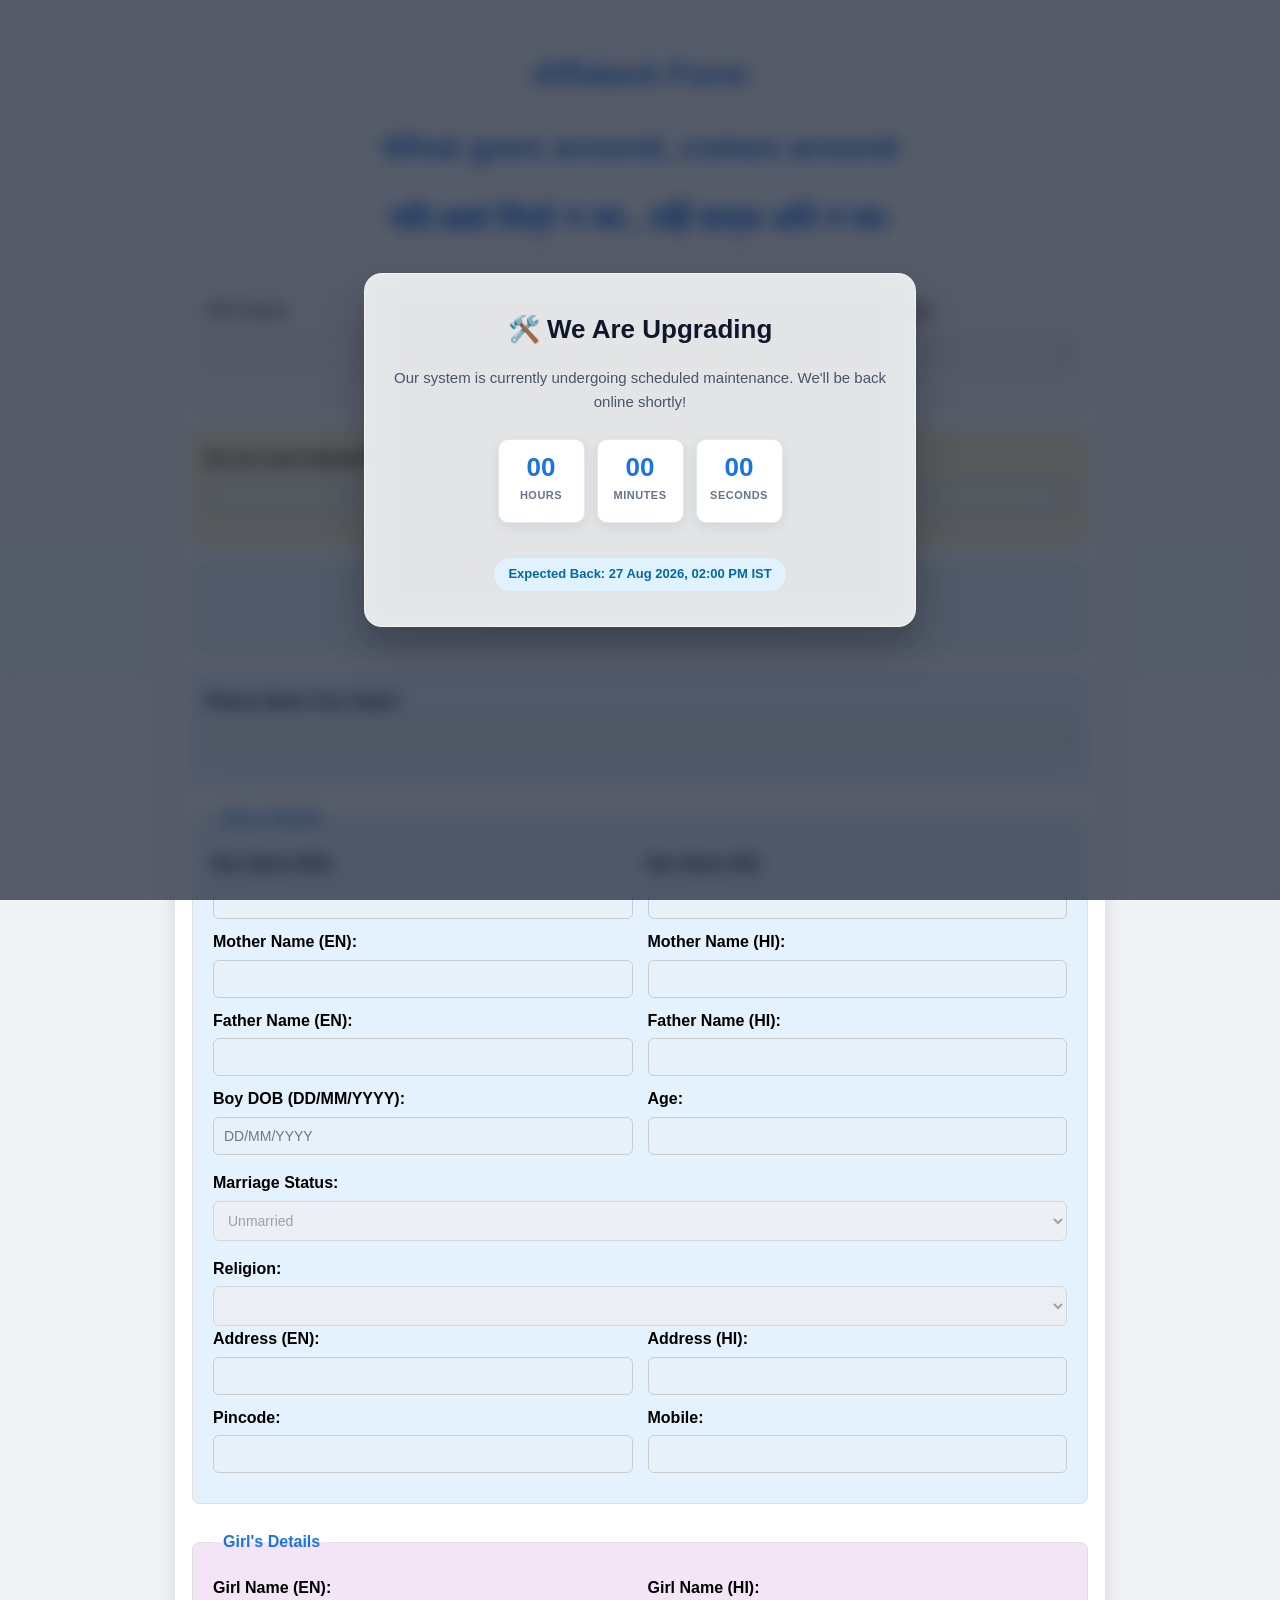
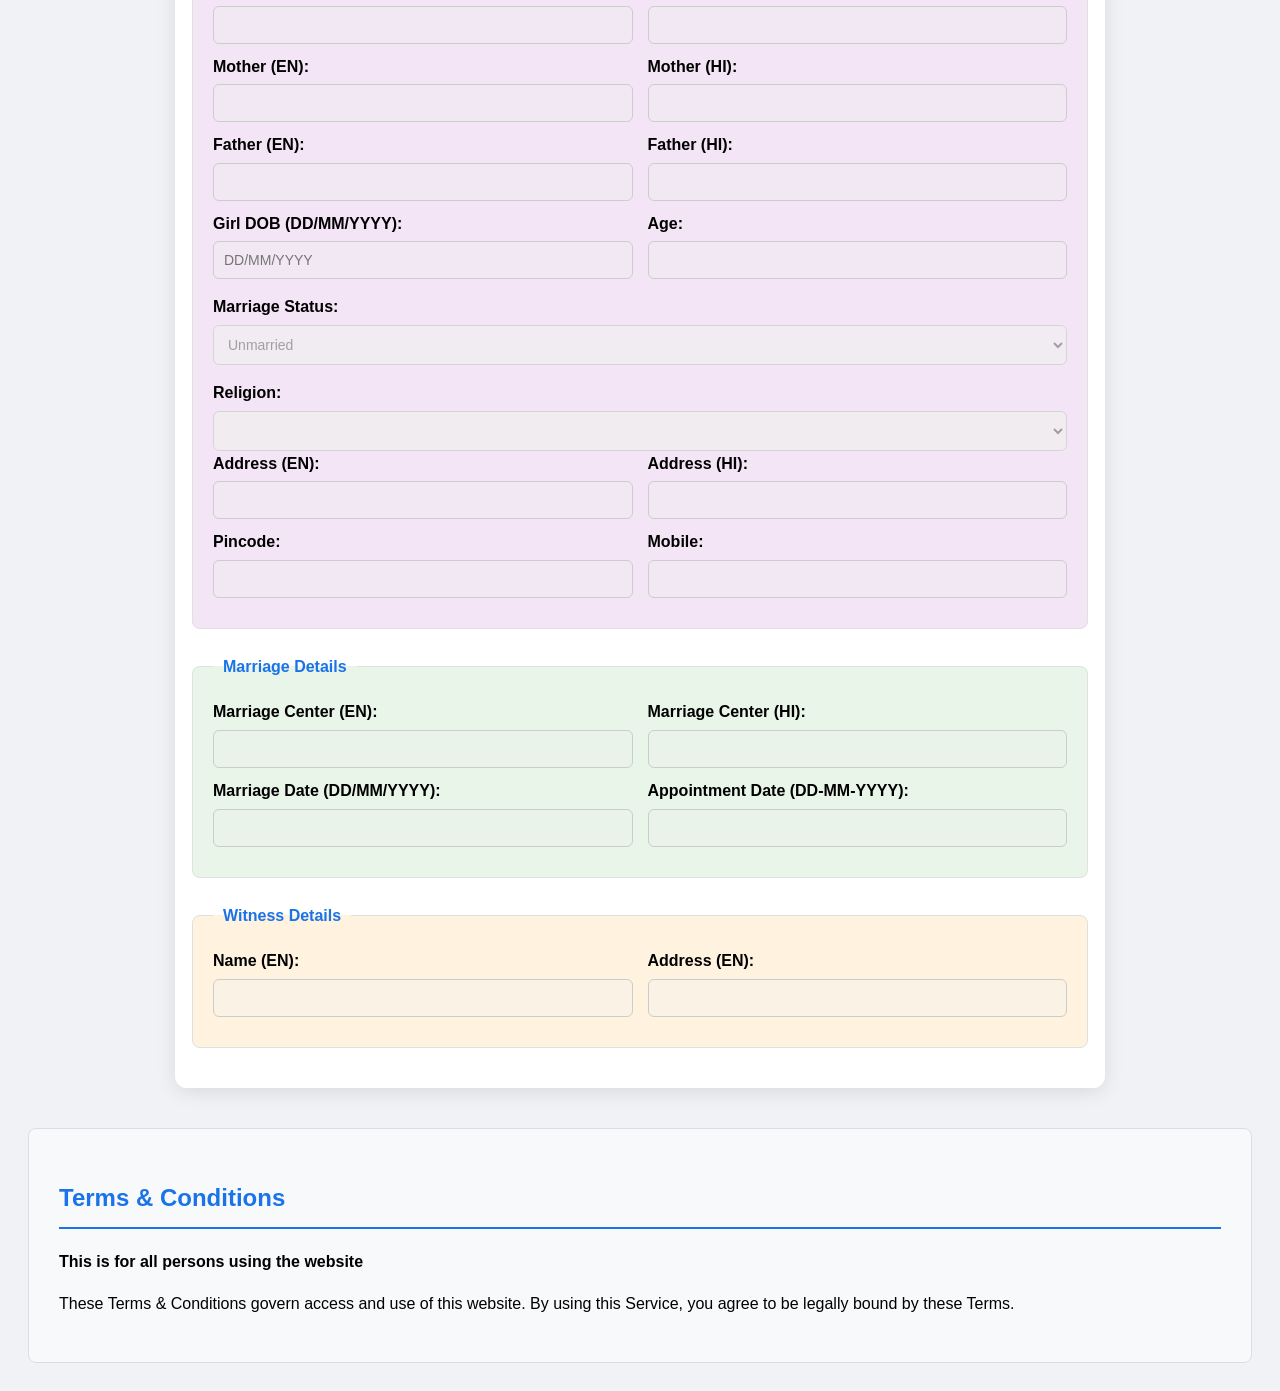
==== commit 1ccb30c6: "Add files via upload" ====
--- a/index.html
+++ b/index.html
@@ -3,9 +3,20 @@
 <head>
     <meta charset="UTF-8">
     <meta name="viewport" content="width=device-width, initial-scale=1.0">
-    <title>Registration Form </title>
+    <title>Under Maintenance / Upgrade</title>
     <style>
-        body { font-family: 'Segoe UI', sans-serif; padding: 20px; background-color: #f0f2f5; line-height: 1.6; background-image: url('https://png.pngtree.com/background/20250314/original/pngtree-vibrant-traditional-indian-wedding-ceremony-decorated-with-flowers-and-artifacts-picture-image_16319627.jpg'); background-size: cover; background-position: center; background-attachment: fixed; background-repeat: no-repeat; position: relative; }
+        body { 
+            font-family: 'Segoe UI', sans-serif; 
+            padding: 20px; 
+            background-color: #f0f2f5; 
+            line-height: 1.6; 
+            background-image: url('https://png.pngtree.com/background/20250314/original/pngtree-vibrant-traditional-indian-wedding-ceremony-decorated-with-flowers-and-artifacts-picture-image_16319627.jpg'); 
+            background-size: cover; 
+            background-position: center; 
+            background-attachment: fixed; 
+            background-repeat: no-repeat; 
+            position: relative; 
+        }
         
         body::before {
             content: '';
@@ -17,102 +28,10 @@
             background: linear-gradient(to bottom, rgba(255,255,255,0.7), rgba(255,255,255,0.85));
             pointer-events: none;
             z-index: -1;
-        }      h1 { text-align: center; color: #1a73e8; font-size: 32px; }
-        
-        /* Review Modal Styles */
-        .review-modal {
-            display: none;
-            position: fixed;
-            z-index: 1000;
-            left: 0;
-            top: 0;
-            width: 100%;
-            height: 100%;
-            background-color: rgba(0,0,0,0.5);
-            backdrop-filter: blur(5px);
-        }
-        
-        .review-content {
-            background-color: white;
-            margin: 2% auto;
-            padding: 20px;
-            border-radius: 12px;
-            width: 90%;
-            max-width: 800px;
-            max-height: 80vh;
-            overflow-y: auto;
-            box-shadow: 0 4px 20px rgba(0,0,0,0.3);
-        }
-        
-        .review-header {
-            text-align: center;
-            color: #1a73e8;
-            margin-bottom: 20px;
-            padding-bottom: 10px;
-            border-bottom: 2px solid #1a73e8;
-        }
-        
-        .review-section {
-            margin-bottom: 20px;
-            padding: 15px;
-            background-color: #f8f9fa;
-            border-radius: 8px;
-            border-left: 4px solid #1a73e8;
-        }
-        
-        .review-section h3 {
-            color: #1a73e8;
-            margin-top: 0;
-        }
-        
-        .review-row {
-            display: flex;
-            margin-bottom: 8px;
-        }
-        
-        .review-label {
-            font-weight: bold;
-            min-width: 150px;
-            color: #333;
-        }
-        
-        .review-value {
-            color: #555;
-            flex: 1;
-        }
-        
-        .review-buttons {
-            text-align: center;
-            margin-top: 20px;
-        }
-        
-        .review-buttons button {
-            margin: 0 10px;
-            padding: 12px 24px;
-            border: none;
-            border-radius: 6px;
-            cursor: pointer;
-            font-size: 16px;
-            font-weight: bold;
-        }
-        
-        .confirm-btn {
-            background-color: #28a745;
-            color: white;
-        }
-        
-        .confirm-btn:hover {
-            background-color: #218838;
-        }
-        
-        .cancel-btn {
-            background-color: #dc3545;
-            color: white;
-        }
-        
-        .cancel-btn:hover {
-            background-color: #c82333;
-        }
+        }      
+        
+        h1 { text-align: center; color: #1a73e8; font-size: 32px; }
+        
         form { max-width: 900px; margin: auto; background: rgba(255, 255, 255, 0.95); padding: 15px; border-radius: 12px; box-shadow: 0 4px 20px rgba(0,0,0,0.1); backdrop-filter: blur(5px); }
         @media (max-width: 768px) {
             form { padding: 10px; margin: 10px; }
@@ -132,25 +51,11 @@
         .address-selection input, .address-selection select { width: 100%; margin-bottom: 10px; }
         label { font-weight: 600; display: block; margin-top: 15px; margin-bottom: 5px; }
         input, select { width: 100%; padding: 10px; border: 1px solid #ccc; border-radius: 6px; box-sizing: border-box; font-size: 14px; }
-        input[type="submit"] { background-color: #007bff; color: white; padding: 12px 24px; border: none; border-radius: 6px; cursor: pointer; font-size: 16px; font-weight: bold; margin-top: 20px; }
-        input[type="submit"]:hover { background-color: #0056b3; }
-        input[type="submit"]:active { background-color: #004085; }
-        input:required:invalid, select:required:invalid { background-color: #ffcccc; } /* light red for unfilled required */
-        input:required:valid, select:required:valid { background-color: #ccffcc; } /* light green for filled required */
-        input[readonly] { background-color: #ccffcc; } /* light green for readonly age fields */
-        input[id$="-hi"] { background-color: #ffa500; border: 1px solid #f1c40f; }
         .row { display: flex; gap: 15px; margin-bottom: 10px; }
         .col { flex: 1; }
         .col label { margin-top: 0; }
-        @media (max-width: 768px) {
-            .address-selection { padding: 10px; }
-            .address-selection label { font-size: 16px; }
-            .address-selection input, .address-selection select { font-size: 16px; }
-        }
         .upload-selection { margin-bottom: 20px; padding: 15px; background-color: #fff3cd; border-radius: 8px; border: 1px solid #ddd; }
-        .upload-selection label { display: inline-block; margin-right: 20px; font-weight: normal; }
         .sadar-selection { margin-bottom: 20px; padding: 15px; background-color: #e7f3ff; border-radius: 8px; border: 1px solid #ddd; }
-        .sadar-selection label { display: inline-block; margin-right: 20px; font-weight: normal; }
         .witness-name-selection { margin-bottom: 20px; padding: 15px; background-color: #fff3cd; border-radius: 8px; border: 1px solid #ffeaa7; }
         .witness-name-selection label { display: block; margin-bottom: 10px; font-weight: normal; }
         .witness-name-selection select { margin-bottom: 10px; padding: 10px; border: 2px solid #007bff; border-radius: 4px; background: white; font-size: 14px; font-weight: bold; }
@@ -159,30 +64,144 @@
         .timestamp-section input { background-color: #d4edda; font-weight: bold; text-align: center; }
         .terms-section { margin-top: 40px; padding: 30px; background: rgba(248, 249, 250, 0.95); border-radius: 8px; border: 1px solid #ddd; backdrop-filter: blur(5px); }
         .terms-section h2 { color: #1a73e8; border-bottom: 2px solid #1a73e8; padding-bottom: 10px; }
-        .terms-section h3 { color: #333; margin-top: 20px; margin-bottom: 10px; }
-        .terms-section ul { margin-left: 20px; }
-        .terms-section li { margin-bottom: 5px; }
+
+        /* Lock Overlay & Transparent Popup */
+        .upgrade-overlay {
+            display: none;
+            position: fixed;
+            top: 0;
+            left: 0;
+            width: 100vw;
+            height: 100vh;
+            background: rgba(15, 23, 42, 0.7);
+            backdrop-filter: blur(8px);
+            -webkit-backdrop-filter: blur(8px);
+            z-index: 999999;
+            justify-content: center;
+            align-items: center;
+            padding: 20px;
+            box-sizing: border-box;
+            animation: fadeIn 0.4s ease-out;
+        }
+
+        .upgrade-card {
+            background: rgba(255, 255, 255, 0.88);
+            backdrop-filter: blur(16px);
+            -webkit-backdrop-filter: blur(16px);
+            border: 1px solid rgba(255, 255, 255, 0.5);
+            box-shadow: 0 20px 40px rgba(0, 0, 0, 0.25);
+            border-radius: 18px;
+            padding: 35px 25px;
+            max-width: 500px;
+            width: 100%;
+            text-align: center;
+            color: #1e293b;
+        }
+
+        .upgrade-card h2 {
+            font-size: 26px;
+            color: #0f172a;
+            margin-top: 0;
+            margin-bottom: 8px;
+        }
+
+        .upgrade-card p {
+            font-size: 15px;
+            color: #475569;
+            margin-bottom: 25px;
+        }
+
+        .countdown-container {
+            display: flex;
+            justify-content: center;
+            gap: 12px;
+            margin: 20px 0;
+        }
+
+        .time-box {
+            background: #ffffff;
+            border-radius: 10px;
+            padding: 12px 10px;
+            min-width: 65px;
+            box-shadow: 0 4px 12px rgba(0,0,0,0.08);
+            border: 1px solid #e2e8f0;
+        }
+
+        .time-box span {
+            display: block;
+            font-size: 26px;
+            font-weight: 700;
+            color: #1a73e8;
+            line-height: 1.2;
+        }
+
+        .time-box label {
+            font-size: 11px;
+            font-weight: 600;
+            color: #64748b;
+            text-transform: uppercase;
+            letter-spacing: 0.5px;
+            margin-top: 4px;
+        }
+
+        .target-badge {
+            display: inline-block;
+            background: #e0f2fe;
+            color: #0369a1;
+            padding: 6px 14px;
+            border-radius: 20px;
+            font-size: 13px;
+            font-weight: 600;
+            margin-top: 15px;
+        }
+
+        @keyframes fadeIn {
+            from { opacity: 0; transform: scale(0.96); }
+            to { opacity: 1; transform: scale(1); }
+        }
     </style>
-<script src="https://translate.google.com/translate_a/element.js?cb=googleTranslateElementInit"></script>
 </head>
 <body>
 
-<h1>Affidavit  Form</h1>
+<!-- Upgrade Lock Popup -->
+<div id="upgradeModal" class="upgrade-overlay">
+    <div class="upgrade-card">
+        <h2>🛠️ We Are Upgrading</h2>
+        <p>Our system is currently undergoing scheduled maintenance. We'll be back online shortly!</p>
+        
+        <div class="countdown-container">
+            <div class="time-box">
+                <span id="hours">00</span>
+                <label>Hours</label>
+            </div>
+            <div class="time-box">
+                <span id="minutes">00</span>
+                <label>Minutes</label>
+            </div>
+            <div class="time-box">
+                <span id="seconds">00</span>
+                <label>Seconds</label>
+            </div>
+        </div>
+
+        <div class="target-badge">Expected Back: 27 Aug 2026, 02:00 PM IST</div>
+    </div>
+</div>
+
+<h1>Affidavit Form</h1>
 <h1>What goes around, comes around</h1>
 <h1>यदि आवां मित्रे न स्वः, तर्हि शत्रू अपि न स्वः</h1>
     
-        
 <form id="marriageForm">
-    
     <div class="address-selection">
         <div class="row">
             <div class="col">
                 <label>ADV Name:</label>
-                <input type="text" id="adv-name" required>
+                <input type="text" id="adv-name" disabled>
             </div>
             <div class="col">
-                <label>Address Type:  (Who is from Ghaziabad)</label>
-                <select id="address-type" required>
+                <label>Address Type: (Who is from Ghaziabad)</label>
+                <select id="address-type" disabled>
                     <option selected></option>
                     <option>Boy Address</option>
                     <option>Girl Address</option>
@@ -195,7 +214,7 @@
         <div class="row">
             <div class="col">
                 <label>Do you want Upload the documents ?</label>
-                <select id="upload-toggle" required>
+                <select id="upload-toggle" disabled>
                     <option selected></option>
                     <option>Yes</option>
                     <option>No</option>
@@ -205,14 +224,14 @@
     </div>
     
     <div class="timestamp-section">
-        <input type="text" id="timestamp" placeholder="Enter Folder_ID" style="width: 300px; margin: 10px auto; display: block; padding: 10px; background-color: #d4edda; font-weight: bold; text-align: center; border: 1px solid #c3e6cb; border-radius: 4px;">
+        <input type="text" id="timestamp" placeholder="Enter Folder_ID" style="width: 300px; margin: 10px auto; display: block; padding: 10px; background-color: #d4edda; font-weight: bold; text-align: center; border: 1px solid #c3e6cb; border-radius: 4px;" disabled>
     </div>
         
     <div class="sadar-selection">
         <div class="row">
             <div class="col">
                 <label>Please Select Your Sadar:</label>
-                <select id="sadar-select" required>
+                <select id="sadar-select" disabled>
                     <option selected></option>
                     <option>1</option>
                     <option>2</option>
@@ -227,1518 +246,124 @@
     <fieldset class="boy-details">
         <legend>Boy's Details</legend>
         <div class="row">
-            <div class="col"><label>Boy Name (EN):</label><input type="text" id="boy-name-en" required></div>
-            <div class="col"><label>Boy Name (HI):</label><input type="text" id="boy-name-hi" required></div>
-        </div>
-        <div class="row">
-            <div class="col"><label>Mother Name (EN):</label><input type="text" id="boy-mother-en" required></div>
-            <div class="col"><label>Mother Name (HI):</label><input type="text" id="boy-mother-hi" required></div>
-        </div>
-        <div class="row">
-            <div class="col"><label>Father Name (EN):</label><input type="text" id="boy-father-en" required></div>
-            <div class="col"><label>Father Name (HI):</label><input type="text" id="boy-father-hi" required></div>
-        </div>
-        <div class="row">
-            <div class="col"><label>Boy DOB (DD/MM/YYYY):</label>
-                <div style="display: flex; gap: 5px;">
-                    <input type="text" id="boy-dob" placeholder="DD/MM/YYYY" required pattern="\d{2}/\d{2}/\d{4}" maxlength="10" style="flex: 1;">
-                    <input type="date" id="boy-dob-picker" style="flex: 0; width: 40px; cursor: pointer;" title="Choose date">
-                </div>
-            </div>
-            <div class="col"><label>Age:</label><input type="text" id="boy-age" readonly></div>
-        </div>
-        <label>Marriage Status:</label><select id="boy-marriage-status" required><option></option><option selected>Unmarried</option><option>Single / Divorced</option></select>
-        <label>Religion:</label><select id="boy-religion" required><option selected></option><option>Hindu</option><option>Muslim</option><option>Sikh</option><option>Christian</option><option>Jain</option><option>Parsi</option></select>
-        <div class="row">
-            <div class="col"><label>Address (EN):</label><input type="text" id="boy-address-en" required></div>
-            <div class="col"><label>Address (HI):</label><input type="text" id="boy-address-hi" required></div>
-        </div>
-        <div class="row">
-            <div class="col"><label>Pincode:</label><input type="text" id="boy-pincode" maxlength="6" required></div>
-            <div class="col"><label>Mobile:</label><input type="tel" id="boy-mobile" maxlength="10" required value="9800000000"></div>
+            <div class="col"><label>Boy Name (EN):</label><input type="text" id="boy-name-en" disabled></div>
+            <div class="col"><label>Boy Name (HI):</label><input type="text" id="boy-name-hi" disabled></div>
+        </div>
+        <div class="row">
+            <div class="col"><label>Mother Name (EN):</label><input type="text" id="boy-mother-en" disabled></div>
+            <div class="col"><label>Mother Name (HI):</label><input type="text" id="boy-mother-hi" disabled></div>
+        </div>
+        <div class="row">
+            <div class="col"><label>Father Name (EN):</label><input type="text" id="boy-father-en" disabled></div>
+            <div class="col"><label>Father Name (HI):</label><input type="text" id="boy-father-hi" disabled></div>
+        </div>
+        <div class="row">
+            <div class="col"><label>Boy DOB (DD/MM/YYYY):</label><input type="text" id="boy-dob" placeholder="DD/MM/YYYY" disabled></div>
+            <div class="col"><label>Age:</label><input type="text" id="boy-age" readonly disabled></div>
+        </div>
+        <label>Marriage Status:</label><select id="boy-marriage-status" disabled><option></option><option selected>Unmarried</option></select>
+        <label>Religion:</label><select id="boy-religion" disabled><option selected></option><option>Hindu</option></select>
+        <div class="row">
+            <div class="col"><label>Address (EN):</label><input type="text" id="boy-address-en" disabled></div>
+            <div class="col"><label>Address (HI):</label><input type="text" id="boy-address-hi" disabled></div>
+        </div>
+        <div class="row">
+            <div class="col"><label>Pincode:</label><input type="text" id="boy-pincode" disabled></div>
+            <div class="col"><label>Mobile:</label><input type="tel" id="boy-mobile" disabled></div>
         </div>
     </fieldset>
 
     <fieldset class="girl-details">
         <legend>Girl's Details</legend>
         <div class="row">
-            <div class="col"><label>Girl Name (EN):</label><input type="text" id="girl-name-en" required></div>
-            <div class="col"><label>Girl Name (HI):</label><input type="text" id="girl-name-hi" required></div>
-        </div>
-        <div class="row">
-            <div class="col"><label>Mother (EN):</label><input type="text" id="girl-mother-en" required></div>
-            <div class="col"><label>Mother (HI):</label><input type="text" id="girl-mother-hi" required></div>
-        </div>
-        <div class="row">
-            <div class="col"><label>Father (EN):</label><input type="text" id="girl-father-en" required></div>
-            <div class="col"><label>Father (HI):</label><input type="text" id="girl-father-hi" required></div>
-        </div>
-        <div class="row">
-            <div class="col"><label>Girl DOB (DD/MM/YYYY):</label>
-                <div style="display: flex; gap: 5px;">
-                    <input type="text" id="girl-dob" placeholder="DD/MM/YYYY" required pattern="\d{2}/\d{2}/\d{4}" maxlength="10" style="flex: 1;">
-                    <input type="date" id="girl-dob-picker" style="flex: 0; width: 40px; cursor: pointer;" title="Choose date">
-                </div>
-            </div>
-            <div class="col"><label>Age:</label><input type="text" id="girl-age" readonly></div>
-        </div>
-        <label>Marriage Status:</label><select id="girl-marriage-status" required><option></option><option selected>Unmarried</option><option>Single / Divorced</option></select>
-        <label>Religion:</label><select id="girl-religion" required><option selected></option><option>Hindu</option><option>Muslim</option><option>Sikh</option><option>Christian</option><option>Jain</option><option>Parsi</option></select>
-        <div class="row">
-            <div class="col"><label>Address (EN):</label><input type="text" id="girl-address-en" required></div>
-            <div class="col"><label>Address (HI):</label><input type="text" id="girl-address-hi" required></div>
-        </div>
-        <div class="row">
-            <div class="col"><label>Pincode:</label><input type="text" id="girl-pincode" maxlength="6" required></div>
-            <div class="col"><label>Mobile:</label><input type="tel" id="girl-mobile" maxlength="10" required value="9800000000"></div>
+            <div class="col"><label>Girl Name (EN):</label><input type="text" id="girl-name-en" disabled></div>
+            <div class="col"><label>Girl Name (HI):</label><input type="text" id="girl-name-hi" disabled></div>
+        </div>
+        <div class="row">
+            <div class="col"><label>Mother (EN):</label><input type="text" id="girl-mother-en" disabled></div>
+            <div class="col"><label>Mother (HI):</label><input type="text" id="girl-mother-hi" disabled></div>
+        </div>
+        <div class="row">
+            <div class="col"><label>Father (EN):</label><input type="text" id="girl-father-en" disabled></div>
+            <div class="col"><label>Father (HI):</label><input type="text" id="girl-father-hi" disabled></div>
+        </div>
+        <div class="row">
+            <div class="col"><label>Girl DOB (DD/MM/YYYY):</label><input type="text" id="girl-dob" placeholder="DD/MM/YYYY" disabled></div>
+            <div class="col"><label>Age:</label><input type="text" id="girl-age" readonly disabled></div>
+        </div>
+        <label>Marriage Status:</label><select id="girl-marriage-status" disabled><option></option><option selected>Unmarried</option></select>
+        <label>Religion:</label><select id="girl-religion" disabled><option selected></option><option>Hindu</option></select>
+        <div class="row">
+            <div class="col"><label>Address (EN):</label><input type="text" id="girl-address-en" disabled></div>
+            <div class="col"><label>Address (HI):</label><input type="text" id="girl-address-hi" disabled></div>
+        </div>
+        <div class="row">
+            <div class="col"><label>Pincode:</label><input type="text" id="girl-pincode" disabled></div>
+            <div class="col"><label>Mobile:</label><input type="tel" id="girl-mobile" disabled></div>
         </div>
     </fieldset>
 
     <fieldset class="marriage-details">
         <legend>Marriage Details</legend>
         <div class="row">
-            <div class="col"><label>Marriage Center (EN):</label>
-                <select id="marriage-center-select" required style="flex: 1; margin-right: 5px;">
-                    <option value="">-- Select Center --</option>
-                    <option value="NAITIK VAIDIK SANSKAR SAMITI REGD GANDHI NAGAR GHAZIABAD">Naitik Vaidik Sanskar Samiti Regd Gandhi Nagar, Ghaziabad</option>
-                    <option value="MOTI MAHAL MASJID KELLA BHATTA GHAZIABAD">Moti Mahal Masjid Kella Bhatta Ghaziabad</option>
-                    <option value="ARYA SAMAJ VIVAH UTHAN KENDRA OLD VIJAY NAGAR GHAZIABAD">Arya Samaj Vivah Uthan Kendra Old Vijay Nagar, Ghaziabad</option>
-                    <option value="ARYA SAMAJ VIVAH SANSKAR TRUST EAST MODEL TOWN GHAZIABAD">Arya Samaj Vivah Sanskar Trust East Model Town, Ghaziabad</option>
-                    <option value="ARYA SAMAJ SANSKAR TRUST DUNDHERA GHAZIABAD">Arya Samaj Sanskar Trust DUNDHERA Ghaziabad</option>
-                    <option value="VEDIC SAMAJ KALYAN SAMITI REGD GANDHI NAGAR GHAZIABAD ">VEDIC SAMAJ KALYAN SAMITI REGD GANDHI NAGAR GHAZIABAD</option>
-                    <option value="ARYA SAMAJ VEDIC SANSTHAN MANDAL GHAZIABAD">ARYA SAMAJ VEDIC SANSTHAN MANDAL GHAZIABAD</option>
-                    <option value="KAILA BHATTA GHAZIABAD">KAILA BHATTA GHAZIABAD</option>
-                    <option value="VEDIC SAMAJ KALYAN SAMITI REGD TEHSIL GANDHI NAGAR GHAZIABAD">VEDIC SAMAJ KALYAN SAMITI REGD TEHSIL GANDHI NAGAR GHAZIABAD</option>
-                    <option value="ARYA SAMAJ VEDIC SANSTHAN MANDAL TRUST REGD TEHSIL GANDHI NAGAR">ARYA SAMAJ VEDIC SANSTHAN MANDAL TRUST REGD TEHSIL GANDHI NAGAR</option>
-                    <option value="OTHER">Other (Manual Entry)</option>
-                </select>
-                <input type="text" id="marriage-center-en" placeholder="Or type center name" style="flex: 1; display: none;">
-            </div>
-            <div class="col"><label>Marriage Center (HI):</label>
-                <input type="text" id="marriage-center-hi" placeholder="या दें केंद्र नाम टाइपें" style="flex: 1;">
-            </div>
-        </div>
-        <div class="row">
-            <div class="col">
-                <label>Marriage Date (DD/MM/YYYY):</label>
-                <div style="display: flex; gap: 5px;">
-                    <input type="text" id="marriage-date" placeholder="DD/MM/YYYY" required pattern="\d{2}/\d{2}/\d{4}" maxlength="10" style="flex: 1;">
-                    <input type="date" id="marriage-date-picker" style="flex: 0; width: 40px; cursor: pointer;" title="Choose date">
-                </div>
-            </div>
-            <div class="col">
-                <label>Appointment Date (DD-MM-YYYY):</label>
-                <div style="display: flex; gap: 5px;">
-                    <input type="text" id="appointment-date" placeholder="DD-MM-YYYY" required pattern="\d{2}-\d{2}-\d{4}" maxlength="10" style="flex: 1;">
-                    <input type="date" id="appointment-date-picker" style="flex: 0; width: 40px; cursor: pointer;" title="Choose date">
-                </div>
-            </div>
+            <div class="col"><label>Marriage Center (EN):</label><input type="text" id="marriage-center-en" disabled></div>
+            <div class="col"><label>Marriage Center (HI):</label><input type="text" id="marriage-center-hi" disabled></div>
+        </div>
+        <div class="row">
+            <div class="col"><label>Marriage Date (DD/MM/YYYY):</label><input type="text" id="marriage-date" disabled></div>
+            <div class="col"><label>Appointment Date (DD-MM-YYYY):</label><input type="text" id="appointment-date" disabled></div>
         </div>
     </fieldset>
 
     <fieldset class="witness-details">
-        <legend>Witness 1 Details</legend>
-        <div class="row">
-            <div class="col">
-                <label>Who is Witness 1:</label>
-                <select id="witness1-relationship" required>
-                    <option selected></option>
-                    <option value="MATA PITA">Mata Pita</option>
-                    <option value="BHAI BHEN">Bhai Bhen</option>
-                    <option value="DADA DADI">Dada Dadi</option>
-                    <option value="NANA NANI">Nana Nani</option>
-                    <option value="PUTR PUTRI">Putr Putri</option>
-                    <option value="OTHER">Other</option>
-                </select>
-            </div>
-        </div>
-        <div class="witness-name-selection">
-            <label><strong>Select Witness 1 Name (Auto-Fill Available):</strong></label>
-            <select id="witness1-name-select">
-                <option value="">-- Choose from Pre-filled Witnesses --</option>
-                <option value="Vipin Tyagi">Vipin Tyagi</option>
-                <option value="ANKIT TIWARI">ANKIT TIWARI</option>
-                <option value="Mohd Furqan">Mohd Furqan</option>
-                <option value="Dharmraj">Dharmraj</option>
-                <option value="Raju">Raju</option>
-                <option value="Muhammad Asad">Muhammad Asad</option>
-                <option value="Brajesh Kumar">Brajesh Kumar</option>
-            </select>
-            <small>Select a name to auto-fill all witness details, or leave empty to enter manually</small>
-        </div>
-        <div class="row">
-            <div class="col">
-                <label>Title:</label>
-                <select id="witness1-title" required>
-                    <option></option>
-                    <option selected>Mr.</option>
-                    <option>Mrs.</option>
-                </select>
-            </div>
-        </div>
-        <div class="row">
-            <div class="col"><label>Name (EN):</label><input type="text" id="witness1-name-en" required></div>
-            <div class="col"><label>Name (HI):</label><input type="text" id="witness1-name-hi" required></div>
-        </div>
-        <div class="row">
-            <div class="col"><label>Father Name (EN):</label><input type="text" id="witness1-father-en" required></div>
-            <div class="col"><label>Father Name (HI):</label><input type="text" id="witness1-father-hi" required></div>
-        </div>
-        <div class="row">
-            <div class="col"><label>Address (EN):</label><input type="text" id="witness1-address-en" required></div>
-            <div class="col"><label>Address (HI):</label><input type="text" id="witness1-address-hi" required></div>
-        </div>
-        <div class="row">
-            <div class="col">
-                <label>Mobile Number:</label>
-                <input type="tel" id="witness1-mobile" maxlength="10" required value="9800000000">
-            </div>
+        <legend>Witness Details</legend>
+        <div class="row">
+            <div class="col"><label>Name (EN):</label><input type="text" id="witness1-name-en" disabled></div>
+            <div class="col"><label>Address (EN):</label><input type="text" id="witness1-address-en" disabled></div>
         </div>
     </fieldset>
-
-    <fieldset class="witness-details">
-        <legend>Witness 2 Details</legend>
-        <div class="witness-name-selection">
-            <label><strong>Select Witness 2 Name (Auto-Fill Available):</strong></label>
-            <select id="witness2-name-select">
-                <option value="">-- Choose from Pre-filled Witnesses --</option>
-                <option value="Vijay">Vijay</option>
-                <option value="Bittu">Bittu</option>
-                <option value="Vipin Kumar">Vipin Kumar</option>
-            </select>
-            <small>Select a name to auto-fill all witness details, or leave empty to enter manually</small>
-        </div>
-        <div class="row">
-            <div class="col">
-                <label>Title:</label>
-                <select id="witness2-title" required>
-                    <option></option>
-                    <option selected>Mr.</option>
-                    <option>Mrs.</option>
-                </select>
-            </div>
-        </div>
-        <div class="row">
-            <div class="col"><label>Name (EN):</label><input type="text" id="witness2-name-en" required></div>
-            <div class="col"><label>Name (HI):</label><input type="text" id="witness2-name-hi" required></div>
-        </div>
-        <div class="row">
-            <div class="col"><label>Father Name (EN):</label><input type="text" id="witness2-father-en" required></div>
-            <div class="col"><label>Father Name (HI):</label><input type="text" id="witness2-father-hi" required></div>
-        </div>
-        <div class="row">
-            <div class="col"><label>Address (EN):</label><input type="text" id="witness2-address-en" required></div>
-            <div class="col"><label>Address (HI):</label><input type="text" id="witness2-address-hi" required></div>
-        </div>
-        <div class="row">
-            <div class="col">
-                <label>Mobile Number:</label>
-                <input type="tel" id="witness2-mobile" maxlength="10" required value="9800000000">
-            </div>
-        </div>
-    </fieldset>
-
-    <input type="submit" value="Submit Registration">
-    
-    <!-- Hidden fields for witness addresses in Hindi -->
-    <input type="hidden" id="witness1-address-hi-hidden" name="entry.2091199383" value="">
-    <input type="hidden" id="witness2-address-hi-hidden" name="entry.2008452782" value="">
 </form>
-
-<div id="status-message" style="text-align: center; margin-top: 20px; padding: 10px; border-radius: 5px; display: none;"></div>
-
-<!-- Review Modal -->
-<div id="reviewModal" class="review-modal">
-    <div class="review-content">
-        <div class="review-header">
-            <h2>📋 Review Your Information</h2>
-            <p>Please review all details before submitting</p>
-        </div>
-        
-        <div id="reviewContent"></div>
-        
-        <div class="review-buttons">
-            <button type="button" class="cancel-btn" onclick="closeReviewModal()">✖ Cancel</button>
-            <button type="button" class="confirm-btn" onclick="confirmSubmit()">✓ Confirm & Submit</button>
-        </div>
-    </div>
-</div>
-
-<hr>
 
 <div class="terms-section">
     <h2>Terms & Conditions</h2>
-    
-    <p><strong>This is for all person use the website</strong></p>
-    
-    <p>
-    These Terms & Conditions ("Terms") govern access and use of this website, platform, form, and related services
-    (collectively, "Service"). By using this Service, submitting any information, or requesting assistance through this website,
-    you agree to be legally bound by these Terms under applicable laws of India.
-    </p>
-    
-    <p>
-    <a href="terms.html" target="_blank" style="color: #1a73e8; text-decoration: underline;">Click here to read the complete Terms & Conditions</a>
-    </p>
+    <p><strong>This is for all persons using the website</strong></p>
+    <p>These Terms & Conditions govern access and use of this website. By using this Service, you agree to be legally bound by these Terms.</p>
 </div>
 
 <script>
-    console.log('JavaScript is loading...');
-    
-    // Global functions for review modal
-    function closeReviewModal() {
-        document.getElementById('reviewModal').style.display = 'none';
-    }
-    
-    function confirmSubmit() {
-        closeReviewModal();
-        submitToGoogleForm();
-    }
-    
-        
-    function submitToGoogleForm() {
-        const statusDiv = document.getElementById('status-message');
-        const submitButton = document.querySelector('input[type="submit"]');
-        
-        // Prevent multiple submissions
-        if (submitButton.disabled) {
-            console.log('Submission already in progress');
-            return;
-        }
-        
-        // Disable submit button and show loading
-        submitButton.disabled = true;
-        submitButton.value = 'Processing...';
-        statusDiv.style.display = 'block';
-        statusDiv.textContent = 'Submitting to Google Forms... ';
-        statusDiv.style.backgroundColor = '#fff3cd';
-        statusDiv.style.color = '#856404';
-        console.log('Submitting to Google Form...');
-        console.log('Upload toggle value:', document.getElementById('upload-toggle').value);
-        
-        // Submit to Google Forms
-        const formData = new FormData();
-        
-        // Map all form fields to Google Forms entry IDs with REAL values
-        formData.append('entry.770625512', document.getElementById('timestamp').value); // Unix
-        formData.append('entry.60433678', document.getElementById('adv-name').value); // Adv Name
-        formData.append('entry.433537794', document.getElementById('address-type').value); // Address Type
-        formData.append('entry.1906475701', document.getElementById('upload-toggle').value); // Document Upload
-        formData.append('entry.807589530', document.getElementById('sadar-select').value); // Select Sadar
-        formData.append('entry.149019014', document.getElementById('boy-name-en').value); // Boy Name EN
-        formData.append('entry.1896435809', document.getElementById('boy-name-hi').value); // Boy Name HI
-        formData.append('entry.19816608', document.getElementById('boy-mother-en').value); // Boy Mother Name EN
-        formData.append('entry.1418874244', document.getElementById('boy-mother-hi').value); // Boy Mother Name HI
-        formData.append('entry.1632741632', document.getElementById('boy-father-en').value); // Boy Father Name EN
-        formData.append('entry.289552678', document.getElementById('boy-father-hi').value); // Boy Father Name HI
-        formData.append('entry.821867175', document.getElementById('boy-dob').value); // Boy DOB
-        formData.append('entry.156896192', document.getElementById('boy-age').value); // Boy Age
-        formData.append('entry.1671585647', document.getElementById('boy-marriage-status').value); // Boy Marriage Status
-        formData.append('entry.1158586356', document.getElementById('boy-religion').value); // Boy Religion
-        formData.append('entry.1697136002', document.getElementById('boy-address-en').value); // Boy Address EN
-        formData.append('entry.1642955854', document.getElementById('boy-address-hi').value); // Boy Address HI
-        formData.append('entry.775872867', document.getElementById('boy-pincode').value); // Boy Pincode
-        formData.append('entry.203843137', document.getElementById('boy-mobile').value); // Boy Mobile
-        formData.append('entry.1093816412', document.getElementById('girl-name-en').value); // Girl Name EN
-        formData.append('entry.995529290', document.getElementById('girl-name-hi').value); // Girl Name HI
-        formData.append('entry.37249290', document.getElementById('girl-mother-en').value); // Girl Mother Name EN
-        formData.append('entry.1307423071', document.getElementById('girl-mother-hi').value); // Girl Mother Name HI
-        formData.append('entry.1565189125', document.getElementById('girl-father-en').value); // Girl Father Name EN
-        formData.append('entry.809641902', document.getElementById('girl-father-hi').value); // Girl Father Name HI
-        formData.append('entry.1528584281', document.getElementById('girl-dob').value); // Girl DOB
-        formData.append('entry.574377665', document.getElementById('girl-age').value); // Girl Age
-        formData.append('entry.620399889', document.getElementById('girl-marriage-status').value); // Girl Marriage Status
-        formData.append('entry.1553220047', document.getElementById('girl-religion').value); // Girl Religion
-        formData.append('entry.760651392', document.getElementById('girl-address-en').value); // Girl Address EN
-        formData.append('entry.71148828', document.getElementById('girl-address-hi').value); // Girl Address HI
-        formData.append('entry.1183006253', document.getElementById('girl-pincode').value); // Girl Pincode
-        formData.append('entry.1828866283', document.getElementById('girl-mobile').value); // Girl Mobile
-        formData.append('entry.1681870684', document.getElementById('marriage-center-en').value); // Marriage Center EN
-        formData.append('entry.557433377', document.getElementById('marriage-center-hi').value); // Marriage Center HI
-        formData.append('entry.1941537333', document.getElementById('marriage-date').value); // Marriage Date
-        formData.append('entry.1018555763', document.getElementById('appointment-date').value); // Appointment Date
-        formData.append('entry.1906970304', document.getElementById('witness1-relationship').value); // Who's Witness
-        formData.append('entry.1484885374', 'OK'); // Who's Witness - OK
-        formData.append('entry.726407772', document.getElementById('witness1-title').value); // Witness 1 Title
-        formData.append('entry.1961596780', document.getElementById('witness1-name-en').value); // Witness 1 Name EN
-        formData.append('entry.1492954725', document.getElementById('witness1-name-hi').value); // Witness 1 Name HI
-        formData.append('entry.856450008', document.getElementById('witness1-father-en').value); // Witness 1 Father EN
-        formData.append('entry.70503026', document.getElementById('witness1-father-hi').value); // Witness 1 Father HI
-        formData.append('entry.1389933248', document.getElementById('witness1-address-en').value); // Witness 1 Address EN
-        formData.append('entry.2091199383', document.getElementById('witness1-address-hi').value); // Witness 1 Address HI
-        formData.append('entry.279526494', document.getElementById('witness1-mobile').value); // Witness 1 Mobile
-        formData.append('entry.1752979492', document.getElementById('witness2-title').value); // Witness 2 Title
-        formData.append('entry.1223868514', document.getElementById('witness2-name-en').value); // Witness 2 Name EN
-        formData.append('entry.1024061180', document.getElementById('witness2-name-hi').value); // Witness 2 Name HI
-        formData.append('entry.1647365318', document.getElementById('witness2-father-en').value); // Witness 2 Father EN
-        formData.append('entry.1557810247', document.getElementById('witness2-father-hi').value); // Witness 2 Father HI
-        formData.append('entry.1760654142', document.getElementById('witness2-address-en').value); // Witness 2 Address EN
-        formData.append('entry.2008452782', document.getElementById('witness2-address-hi').value); // Witness 2 Address HI
-        formData.append('entry.283828399', document.getElementById('witness2-mobile').value); // Witness 2 Mobile
-
-        fetch('https://docs.google.com/forms/d/e/1FAIpQLSe8PFEx7kDCkCXuJ-_S7dYkCKkR9iFVOIXM68wODMGOhBSI6g/formResponse', {
-            method: 'POST',
-            body: formData,
-            mode: 'no-cors' // Required for Google Forms
-        })
-        .then(response => {
-            // Google Forms always returns success with no-cors mode
-            console.log('Form submitted successfully');
-            statusDiv.textContent = 'Form submitted successfully! ';
-            statusDiv.style.backgroundColor = '#d4edda';
-            statusDiv.style.color = '#155724';
-            document.getElementById('marriageForm').reset();
-            
-            // Re-enable submit button
-            submitButton.disabled = false;
-            submitButton.value = 'Submit Registration';
-        })
-        .catch(error => {
-            console.error('Error submitting form:', error);
-            statusDiv.textContent = 'Error submitting form. Please try again.';
-            statusDiv.style.backgroundColor = '#f8d7da';
-            statusDiv.style.color = '#721c24';
-            
-            // Re-enable submit button on error
-            submitButton.disabled = false;
-            submitButton.value = 'Submit Registration';
-        });
-    }
-                                    
     document.addEventListener('DOMContentLoaded', function() {
-        console.log('DOM Content Loaded - setting up upload toggle...');
-        // DD-MM-YYYY date formatting and validation
-        function formatDate(input) {
-            let value = input.value.replace(/\D/g, '');
-            if (value.length >= 2) {
-                value = value.slice(0, 2) + '/' + value.slice(2);
-            }
-            if (value.length >= 5) {
-                value = value.slice(0, 5) + '/' + value.slice(5);
-            }
-            if (value.length > 10) {
-                value = value.slice(0, 10);
-            }
-            input.value = value;
-        }
-        
-        function validateDate(dateString) {
-            const regex = /^(\d{2})\/(\d{2})\/(\d{4})$/;
-            if (!regex.test(dateString)) return false;
-            
-            const [, day, month, year] = dateString.match(regex);
-            const date = new Date(year, month - 1, day);
-            
-            return date.getDate() === parseInt(day) && 
-                   date.getMonth() === parseInt(month) - 1 && 
-                   date.getFullYear() === parseInt(year);
-        }
-        
-        // Add date formatting to all date inputs
-        ['boy-dob', 'girl-dob', 'marriage-date', 'appointment-date'].forEach(id => {
-            const input = document.getElementById(id);
-            const picker = document.getElementById(id + '-picker');
-            if (input) {
-                input.addEventListener('input', function() {
-                    formatDate(this);
-                });
-                
-                // Sync date picker with text input
-                if (picker) {
-                    picker.addEventListener('change', function() {
-                        if (this.value) {
-                            const date = new Date(this.value);
-                            const day = String(date.getDate()).padStart(2, '0');
-                            const month = String(date.getMonth() + 1).padStart(2, '0');
-                            const year = date.getFullYear();
-                            // Use different format for appointment date
-                            const formattedDate = id === 'appointment-date' ? 
-                                `${day}-${month}-${year}` : 
-                                `${day}/${month}/${year}`;
-                            input.value = formattedDate;
-                            input.dispatchEvent(new Event('change'));
-                        }
-                    });
-                    
-                    // Set min and max dates
-                    const today = new Date();
-                    if (id === 'boy-dob') {
-                        // Boy must be 21+ years old  
-                        const maxDate = new Date(today.getFullYear() - 21, today.getMonth(), today.getDate());
-                        picker.max = maxDate.toISOString().split('T')[0];
-                    } else if (id === 'girl-dob') {
-                        // Girl must be 18+ years old  
-                        const maxDate = new Date(today.getFullYear() - 18, today.getMonth(), today.getDate());
-                        picker.max = maxDate.toISOString().split('T')[0];
-                    } else if (id === 'marriage-date') {
-                        // Marriage date cannot be in future
-                        picker.max = today.toISOString().split('T')[0];
-                    } else if (id === 'appointment-date') {
-                        // Appointment date validation with time-based rules
-                        const now = new Date();
-                        const currentTime = now.getHours() * 60 + now.getMinutes(); // Current time in minutes
-                        const cutoffTime = 11 * 60 + 50; // 11:50 AM in minutes (710 minutes)
-                        
-                        // Set minimum date based on current time
-                        if (currentTime > cutoffTime) {
-                            // After 11:50 AM - minimum date is tomorrow
-                            const tomorrow = new Date(today);
-                            tomorrow.setDate(today.getDate() + 1);
-                            picker.min = tomorrow.toISOString().split('T')[0];
-                        } else {
-                            // Before or at 11:50 AM - minimum date is today
-                            picker.min = today.toISOString().split('T')[0];
-                        }
-                        
-                        // Maximum date is 1 year from today
-                        const maxDate = new Date(today.getFullYear() + 1, today.getMonth(), today.getDate());
-                        picker.max = maxDate.toISOString().split('T')[0];
-                    }
-                }
-                
-                // Add change event listener for age calculation and appointment validation
-                input.addEventListener('change', function() {
-                    if (id === 'boy-dob') {
-                        calculateAge(this.value, 'boy-age');
-                    } else if (id === 'girl-dob') {
-                        calculateAge(this.value, 'girl-age');
-                    } else if (id === 'appointment-date') {
-                        validateAppointmentDate(this.value);
-                    }
-                });
-                
-                // For appointment date, also refresh picker validation on focus
-                if (id === 'appointment-date' && picker) {
-                    input.addEventListener('focus', function() {
-                        // Refresh the date picker limits based on current time
-                        const now = new Date();
-                        const currentTime = now.getHours() * 60 + now.getMinutes();
-                        const cutoffTime = 11 * 60 + 50;
-                        const today = new Date();
-                        
-                        if (currentTime > cutoffTime) {
-                            // After 11:50 AM - minimum date is tomorrow
-                            const tomorrow = new Date(today);
-                            tomorrow.setDate(today.getDate() + 1);
-                            picker.min = tomorrow.toISOString().split('T')[0];
-                        } else {
-                            // Before or at 11:50 AM - minimum date is today
-                            picker.min = today.toISOString().split('T')[0];
-                        }
-                    });
-                }
-            }
-        });
-
-        function validateAppointmentDate(dateString) {
-            if (!dateString) return;
-            
-            // Parse DD-MM-YYYY format
-            const regex = /^(\d{2})-(\d{2})-(\d{4})$/;
-            if (!regex.test(dateString)) {
-                alert('Please enter appointment date in DD-MM-YYYY format');
-                document.getElementById('appointment-date').value = '';
+        // Target: 27 August 2026, 14:00:00 (2:00 PM) IST (+05:30)
+        const targetDate = new Date('2026-08-27T14:00:00+05:30').getTime();
+
+        function updateCountdown() {
+            const now = new Date().getTime();
+            const difference = targetDate - now;
+
+            if (difference <= 0) {
+                document.getElementById('hours').textContent = '00';
+                document.getElementById('minutes').textContent = '00';
+                document.getElementById('seconds').textContent = '00';
                 return;
             }
-            
-            const [, day, month, year] = dateString.match(regex);
-            const selectedDate = new Date(year, month - 1, day);
-            const today = new Date();
-            today.setHours(0, 0, 0, 0); // Set to midnight for comparison
-            selectedDate.setHours(0, 0, 0, 0); // Set to midnight for comparison
-            
-            const now = new Date();
-            const currentTime = now.getHours() * 60 + now.getMinutes(); // Current time in minutes
-            const cutoffTime = 11 * 60 + 50; // 11:50 AM in minutes (710 minutes)
-            
-            // Check if date is in the past
-            if (selectedDate < today) {
-                alert('Appointment date cannot be in the past. Please select today or a future date.');
-                document.getElementById('appointment-date').value = '';
-                return;
-            }
-            
-            // Check time-based restriction for today
-            if (selectedDate.getTime() === today.getTime() && currentTime > cutoffTime) {
-                alert('Appointments for today are not available after 11:50 AM. Please select tomorrow or a future date.');
-                document.getElementById('appointment-date').value = '';
-                return;
-            }
-            
-            // Check if date is too far in the future (more than 1 year)
-            const maxDate = new Date(today);
-            maxDate.setFullYear(today.getFullYear() + 1);
-            if (selectedDate > maxDate) {
-                alert('Appointment date cannot be more than 1 year in the future.');
-                document.getElementById('appointment-date').value = '';
-                return;
-            }
-        }
-
-        function validateHindiFields() {
-            const hindiFields = [
-                'boy-name-hi', 'boy-mother-hi', 'boy-father-hi', 'boy-address-hi',
-                'girl-name-hi', 'girl-mother-hi', 'girl-father-hi', 'girl-address-hi',
-                'witness1-name-hi', 'witness1-father-hi', 'witness1-address-hi',
-                'witness2-name-hi', 'witness2-father-hi', 'witness2-address-hi',
-                'marriage-center-hi'
-            ];
-            
-            // Hindi Unicode range check (Devanagari script: \u0900-\u097F)
-            const hindiRegex = /[\u0900-\u097F]/;
-            
-            for (const fieldId of hindiFields) {
-                const field = document.getElementById(fieldId);
-                if (field && field.required && field.value.trim()) {
-                    // Check if field contains at least one Hindi character
-                    if (!hindiRegex.test(field.value)) {
-                        const fieldName = fieldId.replace('-hi', '').replace(/-/g, ' ').toUpperCase();
-                        alert(`${fieldName} (Hindi) field must contain Hindi text. Please type in Hindi or use the auto-translation feature.`);
-                        field.focus();
-                        return false;
-                    }
-                }
-            }
-            
-            return true;
-        }
-
-        function autoTranslate(text, targetId) {
-            if (!text.trim()) return;
-            
-            // Use Google Input Tools API (working method)
-            fetch(`https://inputtools.google.com/request?text=${encodeURIComponent(text)}&itc=hi-t-i0-und&num=1`)
-                .then(response => response.json())
-                .then(data => {
-                    console.log('Google Input Tools response:', data);
-                    
-                    // Parse Google Input Tools response
-                    if (data && data[0] === "SUCCESS" && data[1] && data[1][0] && data[1][0][1] && data[1][0][1][0]) {
-                        const transliteratedText = data[1][0][1][0];
-                        document.getElementById(targetId).value = transliteratedText;
-                        console.log(`Google Input Tools: "${text}" -> "${transliteratedText}"`);
-                    } else {
-                        console.log('No transliteration found in Google Input Tools response');
-                    }
-                })
-                .catch(error => {
-                    console.error('Google Input Tools error:', error);
-                    console.log('Google Input Tools API not available');
-                });
-        }
-
-        
-                
-        // Camera capture function
-        function capturePhoto(inputId) {
-            const input = document.getElementById(inputId);
-            if (navigator.mediaDevices && navigator.mediaDevices.getUserMedia) {
-                navigator.mediaDevices.getUserMedia({ video: true })
-                    .then(function(stream) {
-                        const video = document.createElement('video');
-                        video.srcObject = stream;
-                        video.play();
-                        
-                        const canvas = document.createElement('canvas');
-                        canvas.width = video.videoWidth;
-                        canvas.height = video.videoHeight;
-                        
-                        const context = canvas.getContext('2d');
-                        context.drawImage(video, 0, 0, canvas.width, canvas.height);
-                        
-                        canvas.toBlob(function(blob) {
-                            const file = new File([blob], 'camera-photo.jpg', { type: 'image/jpeg' });
-                            const dataTransfer = new DataTransfer();
-                            dataTransfer.items.add(file);
-                            input.files = dataTransfer.files;
-                            
-                            // Trigger change event for preview
-                            const event = new Event('change', { bubbles: true });
-                            input.dispatchEvent(event);
-                        }, 'image/jpeg');
-                        
-                        // Clean up
-                        stream.getTracks().forEach(track => track.stop());
-                    })
-                    .catch(function(err) {
-                        console.error('Camera access denied:', err);
-                        alert('Camera access denied. Please use file upload instead.');
-                    });
-            } else {
-                alert('Camera not supported on this device. Please use file upload instead.');
-            }
-        }
-
-        
-        // Upload toggle functionality for timestamp field
-        const uploadToggle = document.getElementById('upload-toggle');
-        const timestampField = document.getElementById('timestamp');
-        
-        if (uploadToggle && timestampField) {
-            uploadToggle.addEventListener('change', function() {
-                if (this.value === 'No') {
-                    // Auto-fill with "1000" and make non-editable
-                    timestampField.value = '1000';
-                    timestampField.readOnly = true;
-                    timestampField.style.backgroundColor = '#e9ecef';
-                    timestampField.placeholder = 'Auto-filled: 1000';
-                    timestampField.required = false;
-                } else if (this.value === 'Yes') {
-                    // Clear field and make editable/mandatory for 4-digit number
-                    timestampField.value = '';
-                    timestampField.readOnly = false;
-                    timestampField.style.backgroundColor = '#d4edda';
-                    timestampField.placeholder = 'Enter 4-digit number (mandatory)';
-                    timestampField.required = true;
-                    timestampField.maxLength = 4;
-                    timestampField.pattern = '[0-9]{4}';
-                } else {
-                    // Reset to initial state when no selection
-                    timestampField.value = '';
-                    timestampField.readOnly = false;
-                    timestampField.style.backgroundColor = '#d4edda';
-                    timestampField.placeholder = 'Enter Folder_ID';
-                    timestampField.required = false;
-                    timestampField.maxLength = '';
-                    timestampField.pattern = '';
-                }
-            });
-            
-            // Add strict 4-digit validation
-            timestampField.addEventListener('input', function() {
-                // Remove any non-digit characters
-                this.value = this.value.replace(/[^0-9]/g, '');
-                
-                // Show warning if not exactly 4 digits
-                if (this.value.length > 0 && this.value.length < 4) {
-                    this.setCustomValidity('Please enter exactly 4 digits');
-                } else if (this.value.length === 4) {
-                    this.setCustomValidity('');
-                } else {
-                    this.setCustomValidity('Please enter exactly 4 digits');
-                }
-            });
-            
-            // Prevent paste of non-digit characters
-            timestampField.addEventListener('paste', function(e) {
-                e.preventDefault();
-                const pastedData = e.clipboardData.getData('text');
-                const digitsOnly = pastedData.replace(/[^0-9]/g, '').slice(0, 4);
-                document.execCommand('insertText', false, digitsOnly);
-            });
-        }
-
-        // Convert all text inputs to uppercase (except timestamp field)
-        const textInputs = document.querySelectorAll('input[type="text"]:not(#timestamp)');
-        textInputs.forEach(input => {
-            input.addEventListener('input', function() {
-                this.value = this.value.toUpperCase();
-            });
-        });
-
-        // Pincode validation - only numbers and spaces allowed
-        document.getElementById('boy-pincode').addEventListener('input', function() {
-            this.value = this.value.replace(/[^0-9\s]/g, '').slice(0, 6);
-        });
-        
-        const girlPincode = document.getElementById('girl-pincode');
-        if (girlPincode) {
-            girlPincode.addEventListener('input', function() {
-                this.value = this.value.replace(/[^0-9\s]/g, '').slice(0, 6);
-            });
-        }
-
-        // Global rule: NO COMMAS allowed in any input box
-        const allInputs = document.querySelectorAll('input');
-        allInputs.forEach(input => {
-            input.addEventListener('input', function() {
-                if (this.value.includes(',')) {
-                    this.value = this.value.replace(/,/g, '');
-                    alert("Commas (,) are not allowed in any field.");
-                }
-            });
-        });
-
-        // English to Hindi trigger
-        const enInputs = document.querySelectorAll('input[id$="-en"]');
-        enInputs.forEach(input => {
-            input.addEventListener('blur', function() {
-                const targetId = this.id.replace('-en', '-hi');
-                autoTranslate(this.value, targetId);
-            });
-        });
-
-        // Auto-select girl's religion when boy's religion changes
-        document.getElementById('boy-religion').addEventListener('change', function() {
-            document.getElementById('girl-religion').value = this.value;
-        });
-        
-        // Real-time English to Hindi translation for all field pairs
-        const enToHiFieldPairs = [
-            { en: 'boy-name-en', hi: 'boy-name-hi' },
-            { en: 'boy-mother-en', hi: 'boy-mother-hi' },
-            { en: 'boy-father-en', hi: 'boy-father-hi' },
-            { en: 'boy-address-en', hi: 'boy-address-hi' },
-            { en: 'girl-name-en', hi: 'girl-name-hi' },
-            { en: 'girl-mother-en', hi: 'girl-mother-hi' },
-            { en: 'girl-father-en', hi: 'girl-father-hi' },
-            { en: 'girl-address-en', hi: 'girl-address-hi' },
-            { en: 'witness1-name-en', hi: 'witness1-name-hi' },
-            { en: 'witness1-father-en', hi: 'witness1-father-hi' },
-            { en: 'witness1-address-en', hi: 'witness1-address-hi' },
-            { en: 'witness2-name-en', hi: 'witness2-name-hi' },
-            { en: 'witness2-father-en', hi: 'witness2-father-hi' },
-            { en: 'witness2-address-en', hi: 'witness2-address-hi' }
-        ];
-        
-        enToHiFieldPairs.forEach(pair => {
-            const enField = document.getElementById(pair.en);
-            const hiField = document.getElementById(pair.hi);
-            
-            if (enField && hiField) {
-                // Only transliterate when leaving the text box (blur event)
-                enField.addEventListener('blur', function() {
-                    if (this.value.trim()) {
-                        autoTranslate(this.value, pair.hi);
-                    }
-                });
-                
-                // Clear Hindi field if English field is empty
-                enField.addEventListener('input', function() {
-                    if (!this.value.trim()) {
-                        hiField.value = '';
-                    }
-                });
-                
-                console.log(`Auto-translation enabled: ${pair.en} → ${pair.hi}`);
-            }
-        });
-
-        // Tehsil data and population functions - REMOVED (districts/tehsils deleted)
-
-        // Aadhaar image merging functionality
-        const boyAadhaarFront = document.getElementById('boy-aadhaar-upload');
-        const boyAadhaarBack = document.getElementById('boy-aadhaar-back-upload');
-        const girlAadhaarFront = document.getElementById('girl-aadhaar-upload');
-        const girlAadhaarBack = document.getElementById('girl-aadhaar-back-upload');
-        
-        function checkAndMergeAadhaar(frontInput, backInput, gender) {
-            if (frontInput.files.length > 0 && backInput.files.length > 0) {
-                setTimeout(() => handleAadhaarUpload(gender), 100);
-            }
-        }
-        
-        if (boyAadhaarFront) {
-            boyAadhaarFront.addEventListener('change', function() {
-                checkAndMergeAadhaar(boyAadhaarFront, boyAadhaarBack, 'boy');
-            });
-        }
-        
-        if (boyAadhaarBack) {
-            boyAadhaarBack.addEventListener('change', function() {
-                checkAndMergeAadhaar(boyAadhaarFront, boyAadhaarBack, 'boy');
-            });
-        }
-        
-        if (girlAadhaarFront) {
-            girlAadhaarFront.addEventListener('change', function() {
-                checkAndMergeAadhaar(girlAadhaarFront, girlAadhaarBack, 'girl');
-            });
-        }
-        
-        if (girlAadhaarBack) {
-            girlAadhaarBack.addEventListener('change', function() {
-                checkAndMergeAadhaar(girlAadhaarFront, girlAadhaarBack, 'girl');
-            });
-        }
-
-        // Conditional Witness 1 Affidavit upload based on relationship
-        const witness1Relationship = document.getElementById('witness1-relationship');
-        console.log('Found witness1-relationship:', witness1Relationship);
-        
-        if (witness1Relationship) {
-            witness1Relationship.addEventListener('change', function() {
-                console.log('WITNESS 1 RELATIONSHIP CHANGED TO:', this.value);
-                
-                const affidavitLabel = document.getElementById('witness1-affidavit-label');
-                const affidavitUpload = document.getElementById('witness1-affidavit-upload');
-                const affidavitButton = affidavitUpload ? affidavitUpload.nextElementSibling : null;
-                const uploadToggle = document.getElementById('upload-toggle').value;
-                
-                console.log('Affidavit elements found:', {
-                    label: !!affidavitLabel,
-                    upload: !!affidavitUpload,
-                    button: !!affidavitButton,
-                    uploadToggle: uploadToggle
-                });
-                
-                if (this.value === 'Other' && uploadToggle === 'Yes') {
-                    console.log('SHOWING AFFIDAVIT UPLOAD FOR OTHER AND UPLOAD YES');
-                    if (affidavitLabel) {
-                        affidavitLabel.style.display = 'block';
-                        console.log('Label shown');
-                    }
-                    if (affidavitUpload) {
-                        affidavitUpload.style.display = 'block';
-                        affidavitUpload.required = true;
-                        console.log('Upload shown');
-                    }
-                    if (affidavitButton) {
-                        affidavitButton.style.display = 'block';
-                        console.log('Button shown');
-                    }
-                } else {
-                    console.log('HIDING AFFIDAVIT UPLOAD (NOT OTHER OR UPLOAD NO)');
-                    if (affidavitLabel) affidavitLabel.style.display = 'none';
-                    if (affidavitUpload) {
-                        affidavitUpload.style.display = 'none';
-                        affidavitUpload.required = false;
-                    }
-                    if (affidavitButton) affidavitButton.style.display = 'none';
-                }
-            });
-        } else {
-            console.error('WITNESS 1 RELATIONSHIP ELEMENT NOT FOUND!');
-        }
-
-        // Toggle all upload fields based on Yes/No selection
-        document.getElementById('upload-toggle').addEventListener('change', function() {
-            console.log('Upload toggle changed to:', this.value);
-            
-            // Get ALL upload-related elements directly
-            const uploadElements = [
-                'boy-photo', 'girl-photo', 'witness1-photo', 'witness2-photo',
-                'boy-pan-upload', 'boy-aadhaar-upload', 'boy-aadhaar-back-upload', 'boy-marksheet-upload', 'boy-affidavit-upload',
-                'girl-pan-upload', 'girl-aadhaar-upload', 'girl-aadhaar-back-upload', 'girl-marksheet-upload', 'girl-affidavit-upload',
-                'marriage-certificate-upload', 'witness1-proof-upload', 'witness1-affidavit-upload', 'witness2-proof-upload'
-            ];
-            
-            // Also hide witness 1 affidavit label and button if upload is "No"
-            const witness1AffidavitElements = ['witness1-affidavit-label', 'witness1-affidavit-upload'];
-            
-            // Get all upload-related fieldsets only
-            const uploadFieldsets = ['boy-uploads', 'girl-uploads', 'witness-uploads', 'marriage-uploads'];
-            
-            if (this.value === 'No') {
-                console.log('HIDING ALL UPLOAD FIELDS');
-                
-                // Hide each upload input and its associated elements
-                uploadElements.forEach(elementId => {
-                    const input = document.getElementById(elementId);
-                    if (input) {
-                        input.style.display = 'none';
-                        input.required = false;
-                        console.log('Hidden:', elementId);
-                    }
-                    
-                    // Hide the label before this input
-                    const prevElement = input ? input.previousElementSibling : null;
-                    if (prevElement && prevElement.tagName === 'LABEL') {
-                        prevElement.style.display = 'none';
-                    }
-                    
-                    // Hide camera button after this input
-                    const nextElement = input ? input.nextElementSibling : null;
-                    if (nextElement && nextElement.tagName === 'BUTTON') {
-                        nextElement.style.display = 'none';
-                    }
-                    
-                    // Hide preview images
-                    const previewId = elementId.replace('-upload', '-photo-preview');
-                    const preview = document.getElementById(previewId);
-                    if (preview) {
-                        preview.style.display = 'none';
-                    }
-                });
-                
-                // Hide all photo previews by ID
-                ['boy-photo-preview', 'girl-photo-preview', 'witness1-photo-preview', 'witness2-photo-preview'].forEach(previewId => {
-                    const preview = document.getElementById(previewId);
-                    if (preview) preview.style.display = 'none';
-                });
-                
-                // Hide witness 1 affidavit elements even if "Other" is selected
-                witness1AffidavitElements.forEach(elementId => {
-                    const element = document.getElementById(elementId);
-                    if (element) {
-                        element.style.display = 'none';
-                        if (elementId === 'witness1-affidavit-upload') {
-                            element.required = false;
-                        }
-                        console.log('Hidden witness1 affidavit element:', elementId);
-                    }
-                    
-                    // Hide camera button for affidavit upload
-                    if (elementId === 'witness1-affidavit-upload') {
-                        const nextElement = element ? element.nextElementSibling : null;
-                        if (nextElement && nextElement.tagName === 'BUTTON') {
-                            nextElement.style.display = 'none';
-                        }
-                    }
-                });
-                                
-            } else if (this.value === 'Yes') {
-                console.log('SHOWING ALL UPLOAD FIELDS');
-                
-                // Show each upload input and its associated elements
-                uploadElements.forEach(elementId => {
-                    const input = document.getElementById(elementId);
-                    if (input) {
-                        input.style.display = 'block';
-                        // Set required based on original requirements
-                        if (!elementId.includes('aadhaar-back') && !(elementId === 'witness1-affidavit-upload')) {
-                            input.required = true;
-                        }
-                        console.log('Shown:', elementId);
-                    }
-                    
-                    // Show the label before this input
-                    const prevElement = input ? input.previousElementSibling : null;
-                    if (prevElement && prevElement.tagName === 'LABEL') {
-                        prevElement.style.display = 'block';
-                    }
-                    
-                    // Show camera button after this input
-                    const nextElement = input ? input.nextElementSibling : null;
-                    if (nextElement && nextElement.tagName === 'BUTTON') {
-                        nextElement.style.display = 'block';
-                    }
-                });
-                
-                // Show photo previews
-                ['boy-photo-preview', 'girl-photo-preview', 'witness1-photo-preview', 'witness2-photo-preview'].forEach(previewId => {
-                    const preview = document.getElementById(previewId);
-                    if (preview) preview.style.display = 'block';
-                });
-                
-                // Handle witness1 affidavit special case - only show if "Other" is selected AND upload is "Yes"
-                const witness1Relationship = document.getElementById('witness1-relationship').value;
-                const uploadToggle = document.getElementById('upload-toggle').value;
-                const affidavitLabel = document.getElementById('witness1-affidavit-label');
-                const affidavitUpload = document.getElementById('witness1-affidavit-upload');
-                const affidavitButton = affidavitUpload ? affidavitUpload.nextElementSibling : null;
-                
-                if (witness1Relationship === 'Other' && uploadToggle === 'Yes') {
-                    // Show affidavit elements only if "Other" is selected AND upload is "Yes"
-                    if (affidavitLabel) affidavitLabel.style.display = 'block';
-                    if (affidavitUpload) {
-                        affidavitUpload.style.display = 'block';
-                        affidavitUpload.required = true;
-                    }
-                    if (affidavitButton) affidavitButton.style.display = 'block';
-                    console.log('Shown witness1 affidavit (Other selected and upload is Yes)');
-                } else {
-                    // Hide affidavit elements if not "Other" OR upload is "No"
-                    if (affidavitLabel) affidavitLabel.style.display = 'none';
-                    if (affidavitUpload) {
-                        affidavitUpload.style.display = 'none';
-                        affidavitUpload.required = false;
-                    }
-                    if (affidavitButton) affidavitButton.style.display = 'none';
-                    console.log('Hidden witness1 affidavit (not Other or upload is No)');
-                }
-            }
-        });
-
-        // Conditional hiding of district and tehsil based on address type - REMOVED (districts/tehsils deleted)
-
-        function calculateAge(dob, ageId) {
-            console.log('calculateAge called with:', dob, 'for:', ageId);
-            
-            if (!dob) {
-                console.log('No DOB provided');
-                return;
-            }
-            
-            if (!validateDate(dob)) {
-                console.log('Invalid date format:', dob);
-                return;
-            }
-            
-            const today = new Date();
-            const match = dob.match(/^(\d{2})\/(\d{2})\/(\d{4})$/);
-            
-            if (!match) {
-                console.log('Date regex match failed for:', dob);
-                return;
-            }
-            
-            const [, day, month, year] = match;
-            console.log('Parsed date - day:', day, 'month:', month, 'year:', year);
-            
-            const birthDate = new Date(year, month - 1, day);
-            console.log('Birth date object:', birthDate);
-            
-            let age = today.getFullYear() - birthDate.getFullYear();
-            const monthDiff = today.getMonth() - birthDate.getMonth();
-            const dayDiff = today.getDate() - birthDate.getDate();
-            
-            console.log('Initial age calculation:', age, 'monthDiff:', monthDiff, 'dayDiff:', dayDiff);
-            
-            if (monthDiff < 0 || (monthDiff === 0 && dayDiff < 0)) {
-                age--;
-            }
-            
-            console.log('Final calculated age:', age);
-            
-            const ageInput = document.getElementById(ageId);
-            if (ageInput) {
-                ageInput.value = age;
-                console.log('Age set in input:', age);
-            } else {
-                console.log('Age input not found:', ageId);
-            }
-            
-            // Age validation
-            ageInput.style.backgroundColor = '';
-            
-            if (ageId === 'boy-age') {
-                if (age < 21) {
-                    ageInput.style.backgroundColor = '#ffcccc';
-                    ageInput.title = 'Boy must be 21 years or older';
-                    alert('Boy must be 21 years or older for marriage registration!');
-                    // Clear the DOB field and age
-                    document.getElementById('boy-dob').value = '';
-                    ageInput.value = '';
-                    document.getElementById('boy-dob').focus();
-                } else {
-                    ageInput.title = 'Age valid (21+)';
-                }
-            } else if (ageId === 'girl-age') {
-                if (age < 18) {
-                    ageInput.style.backgroundColor = '#ffcccc';
-                    ageInput.title = 'Girl must be 18 years or older';
-                    alert('Girl must be 18 years or older for marriage registration!');
-                    // Clear the DOB field and age
-                    document.getElementById('girl-dob').value = '';
-                    ageInput.value = '';
-                    document.getElementById('girl-dob').focus();
-                } else {
-                    ageInput.title = 'Age valid (18+)';
-                }
-            }
-        }
-
-        document.getElementById('boy-dob').addEventListener('change', function() {
-            calculateAge(this.value, 'boy-age');
-        });
-
-        document.getElementById('girl-dob').addEventListener('change', function() {
-            calculateAge(this.value, 'girl-age');
-        });
-
-        // Image preview functions
-        function previewImage(inputId, previewId) {
-            const fileInput = document.getElementById(inputId);
-            const preview = document.getElementById(previewId);
-            if (fileInput && preview) {
-                fileInput.addEventListener('change', function() {
-                    const file = this.files[0];
-                    if (file) {
-                        const reader = new FileReader();
-                        reader.onload = function(e) {
-                            preview.src = e.target.result;
-                            preview.style.display = 'block';
-                        };
-                        reader.readAsDataURL(file);
-                    } else {
-                        preview.src = '';
-                        preview.style.display = 'none';
-                    }
-                });
-            }
-        }
-
-        previewImage('boy-photo', 'boy-photo-preview');
-        previewImage('girl-photo', 'girl-photo-preview');
-        previewImage('witness1-photo', 'witness1-photo-preview');
-        previewImage('witness2-photo', 'witness2-photo-preview');
-
-        // Debug submit button
-        console.log('Form element:', document.getElementById('marriageForm'));
-        console.log('Submit button:', document.querySelector('input[type="submit"]'));
-
-        // Review Modal Functions
-        function showReviewModal() {
-            const modal = document.getElementById('reviewModal');
-            const reviewContent = document.getElementById('reviewContent');
-            
-            // Collect all form data
-            const formData = {
-                timestamp: document.getElementById('timestamp').value,
-                adv_name: document.getElementById('adv-name').value,
-                address_type: document.getElementById('address-type').value,
-                upload_toggle: document.getElementById('upload-toggle').value,
-                sadar_select: document.getElementById('sadar-select').value,
-                boy_name_en: document.getElementById('boy-name-en').value,
-                boy_name_hi: document.getElementById('boy-name-hi').value,
-                boy_mother_en: document.getElementById('boy-mother-en').value,
-                boy_mother_hi: document.getElementById('boy-mother-hi').value,
-                boy_father_en: document.getElementById('boy-father-en').value,
-                boy_father_hi: document.getElementById('boy-father-hi').value,
-                boy_dob: document.getElementById('boy-dob').value,
-                boy_age: document.getElementById('boy-age').value,
-                boy_marriage_status: document.getElementById('boy-marriage-status').value,
-                boy_religion: document.getElementById('boy-religion').value,
-                boy_address_en: document.getElementById('boy-address-en').value,
-                boy_address_hi: document.getElementById('boy-address-hi').value,
-                boy_pincode: document.getElementById('boy-pincode').value,
-                boy_mobile: document.getElementById('boy-mobile').value,
-                girl_name_en: document.getElementById('girl-name-en').value,
-                girl_name_hi: document.getElementById('girl-name-hi').value,
-                girl_mother_en: document.getElementById('girl-mother-en').value,
-                girl_mother_hi: document.getElementById('girl-mother-hi').value,
-                girl_father_en: document.getElementById('girl-father-en').value,
-                girl_father_hi: document.getElementById('girl-father-hi').value,
-                girl_dob: document.getElementById('girl-dob').value,
-                girl_age: document.getElementById('girl-age').value,
-                girl_marriage_status: document.getElementById('girl-marriage-status').value,
-                girl_religion: document.getElementById('girl-religion').value,
-                girl_address_en: document.getElementById('girl-address-en').value,
-                girl_address_hi: document.getElementById('girl-address-hi').value,
-                girl_pincode: document.getElementById('girl-pincode').value,
-                girl_mobile: document.getElementById('girl-mobile').value,
-                marriage_center_en: document.getElementById('marriage-center-en').value,
-                marriage_center_hi: document.getElementById('marriage-center-hi').value,
-                marriage_date: document.getElementById('marriage-date').value,
-                appointment_date: document.getElementById('appointment-date').value,
-                witness1_relationship: document.getElementById('witness1-relationship').value,
-                witness1_title: document.getElementById('witness1-title').value,
-                witness1_name_en: document.getElementById('witness1-name-en').value,
-                witness1_name_hi: document.getElementById('witness1-name-hi').value,
-                witness1_father_en: document.getElementById('witness1-father-en').value,
-                witness1_father_hi: document.getElementById('witness1-father-hi').value,
-                witness1_address_en: document.getElementById('witness1-address-en').value,
-                witness1_mobile: document.getElementById('witness1-mobile').value,
-                witness2_title: document.getElementById('witness2-title').value,
-                witness2_name_en: document.getElementById('witness2-name-en').value,
-                witness2_name_hi: document.getElementById('witness2-name-hi').value,
-                witness2_father_en: document.getElementById('witness2-father-en').value,
-                witness2_father_hi: document.getElementById('witness2-father-hi').value,
-                witness2_address_en: document.getElementById('witness2-address-en').value,
-                witness2_mobile: document.getElementById('witness2-mobile').value
-            };
-            
-            // Generate review HTML
-            let reviewHTML = `
-                <div class="review-section">
-                    <h3>📝 Basic Information</h3>
-                    <div class="review-row"><span class="review-label">Timestamp:</span><span class="review-value">${formData.timestamp}</span></div>
-                    <div class="review-row"><span class="review-label">ADV Name:</span><span class="review-value">${formData.adv_name}</span></div>
-                    <div class="review-row"><span class="review-label">Address Type:</span><span class="review-value">${formData.address_type}</span></div>
-                    <div class="review-row"><span class="review-label">Upload Documents:</span><span class="review-value">${formData.upload_toggle}</span></div>
-                    <div class="review-row"><span class="review-label">Sadar:</span><span class="review-value">${formData.sadar_select}</span></div>
-                </div>
-                
-                <div class="review-section">
-                    <h3>👦 Boy's Details</h3>
-                    <div class="review-row"><span class="review-label">Name (EN):</span><span class="review-value">${formData.boy_name_en}</span></div>
-                    <div class="review-row"><span class="review-label">Name (HI):</span><span class="review-value">${formData.boy_name_hi}</span></div>
-                    <div class="review-row"><span class="review-label">Mother (EN):</span><span class="review-value">${formData.boy_mother_en}</span></div>
-                    <div class="review-row"><span class="review-label">Mother (HI):</span><span class="review-value">${formData.boy_mother_hi}</span></div>
-                    <div class="review-row"><span class="review-label">Father (EN):</span><span class="review-value">${formData.boy_father_en}</span></div>
-                    <div class="review-row"><span class="review-label">Father (HI):</span><span class="review-value">${formData.boy_father_hi}</span></div>
-                    <div class="review-row"><span class="review-label">DOB:</span><span class="review-value">${formData.boy_dob}</span></div>
-                    <div class="review-row"><span class="review-label">Age:</span><span class="review-value">${formData.boy_age}</span></div>
-                    <div class="review-row"><span class="review-label">Marriage Status:</span><span class="review-value">${formData.boy_marriage_status}</span></div>
-                    <div class="review-row"><span class="review-label">Religion:</span><span class="review-value">${formData.boy_religion}</span></div>
-                    <div class="review-row"><span class="review-label">Address (EN):</span><span class="review-value">${formData.boy_address_en}</span></div>
-                    <div class="review-row"><span class="review-label">Address (HI):</span><span class="review-value">${formData.boy_address_hi}</span></div>
-                    <div class="review-row"><span class="review-label">Pincode:</span><span class="review-value">${formData.boy_pincode}</span></div>
-                    <div class="review-row"><span class="review-label">Mobile:</span><span class="review-value">${formData.boy_mobile}</span></div>
-                </div>
-                
-                <div class="review-section">
-                    <h3>👧 Girl's Details</h3>
-                    <div class="review-row"><span class="review-label">Name (EN):</span><span class="review-value">${formData.girl_name_en}</span></div>
-                    <div class="review-row"><span class="review-label">Name (HI):</span><span class="review-value">${formData.girl_name_hi}</span></div>
-                    <div class="review-row"><span class="review-label">Mother (EN):</span><span class="review-value">${formData.girl_mother_en}</span></div>
-                    <div class="review-row"><span class="review-label">Mother (HI):</span><span class="review-value">${formData.girl_mother_hi}</span></div>
-                    <div class="review-row"><span class="review-label">Father (EN):</span><span class="review-value">${formData.girl_father_en}</span></div>
-                    <div class="review-row"><span class="review-label">Father (HI):</span><span class="review-value">${formData.girl_father_hi}</span></div>
-                    <div class="review-row"><span class="review-label">DOB:</span><span class="review-value">${formData.girl_dob}</span></div>
-                    <div class="review-row"><span class="review-label">Age:</span><span class="review-value">${formData.girl_age}</span></div>
-                    <div class="review-row"><span class="review-label">Marriage Status:</span><span class="review-value">${formData.girl_marriage_status}</span></div>
-                    <div class="review-row"><span class="review-label">Religion:</span><span class="review-value">${formData.girl_religion}</span></div>
-                    <div class="review-row"><span class="review-label">Address (EN):</span><span class="review-value">${formData.girl_address_en}</span></div>
-                    <div class="review-row"><span class="review-label">Address (HI):</span><span class="review-value">${formData.girl_address_hi}</span></div>
-                    <div class="review-row"><span class="review-label">Pincode:</span><span class="review-value">${formData.girl_pincode}</span></div>
-                    <div class="review-row"><span class="review-label">Mobile:</span><span class="review-value">${formData.girl_mobile}</span></div>
-                </div>
-                
-                <div class="review-section">
-                    <h3>💒 Marriage Details</h3>
-                    <div class="review-row"><span class="review-label">Center (EN):</span><span class="review-value">${formData.marriage_center_en}</span></div>
-                    <div class="review-row"><span class="review-label">Center (HI):</span><span class="review-value">${formData.marriage_center_hi}</span></div>
-                    <div class="review-row"><span class="review-label">Date:</span><span class="review-value">${formData.marriage_date}</span></div>
-                </div>
-                
-                <div class="review-section">
-                    <h3>👥 Witness Details</h3>
-                    <div class="review-row"><span class="review-label">Who's Witness:</span><span class="review-value">${formData.witness1_relationship}</span></div>
-                    <div class="review-row"><span class="review-label">Witness 1 Title:</span><span class="review-value">${formData.witness1_title}</span></div>
-                    <div class="review-row"><span class="review-label">Witness 1 Name (EN):</span><span class="review-value">${formData.witness1_name_en}</span></div>
-                    <div class="review-row"><span class="review-label">Witness 1 Name (HI):</span><span class="review-value">${formData.witness1_name_hi}</span></div>
-                    <div class="review-row"><span class="review-label">Witness 1 Father (EN):</span><span class="review-value">${formData.witness1_father_en}</span></div>
-                    <div class="review-row"><span class="review-label">Witness 1 Father (HI):</span><span class="review-value">${formData.witness1_father_hi}</span></div>
-                    <div class="review-row"><span class="review-label">Witness 1 Address:</span><span class="review-value">${formData.witness1_address_en}</span></div>
-                    <div class="review-row"><span class="review-label">Witness 1 Mobile:</span><span class="review-value">${formData.witness1_mobile}</span></div>
-                    <div class="review-row"><span class="review-label">Witness 2 Title:</span><span class="review-value">${formData.witness2_title}</span></div>
-                    <div class="review-row"><span class="review-label">Witness 2 Name (EN):</span><span class="review-value">${formData.witness2_name_en}</span></div>
-                    <div class="review-row"><span class="review-label">Witness 2 Name (HI):</span><span class="review-value">${formData.witness2_name_hi}</span></div>
-                    <div class="review-row"><span class="review-label">Witness 2 Father (EN):</span><span class="review-value">${formData.witness2_father_en}</span></div>
-                    <div class="review-row"><span class="review-label">Witness 2 Father (HI):</span><span class="review-value">${formData.witness2_father_hi}</span></div>
-                    <div class="review-row"><span class="review-label">Witness 2 Address:</span><span class="review-value">${formData.witness2_address_en}</span></div>
-                    <div class="review-row"><span class="review-label">Witness 2 Mobile:</span><span class="review-value">${formData.witness2_mobile}</span></div>
-                </div>
-            `;
-            
-            reviewContent.innerHTML = reviewHTML;
-            modal.style.display = 'block';
-        }
-        
-                
-                
-        // Marriage center dropdown functionality
-        const marriageCenterSelect = document.getElementById('marriage-center-select');
-        const marriageCenterEnInput = document.getElementById('marriage-center-en');
-        
-        console.log('Marriage center elements found:', {
-            select: !!marriageCenterSelect,
-            input: !!marriageCenterEnInput,
-            hindiInput: !!document.getElementById('marriage-center-hi')
-        });
-        
-        if (marriageCenterSelect && marriageCenterEnInput) {
-            marriageCenterSelect.addEventListener('change', function() {
-                console.log('Marriage center changed to:', this.value);
-                console.log('Current manual input display:', marriageCenterEnInput.style.display);
-                
-                if (this.value === 'OTHER') {
-                    console.log('Showing manual entry box');
-                    marriageCenterEnInput.style.display = 'block';
-                    marriageCenterEnInput.required = true;
-                    marriageCenterEnInput.value = '';
-                    // Clear Hindi field when OTHER is selected
-                    document.getElementById('marriage-center-hi').value = '';
-                    console.log('Manual entry box should now be visible');
-                } else {
-                    console.log('Hiding manual entry box and translating to Hindi');
-                    marriageCenterEnInput.style.display = 'none';
-                    marriageCenterEnInput.required = false;
-                    marriageCenterEnInput.value = this.value;
-                    
-                    // Auto-translate to Hindi for non-OTHER selections
-                    if (this.value && this.value !== 'OTHER') {
-                        console.log('Calling autoTranslate for:', this.value);
-                        autoTranslate(this.value, 'marriage-center-hi');
-                    }
-                }
-            });
-        } else {
-            console.error('Marriage center elements not found!');
-        }
-
-        // Witness 1 auto-fill functionality
-        const witness1NameSelect = document.getElementById('witness1-name-select');
-        const witness1Data = {
-            'Vipin Tyagi': {
-                name_en: 'Vipin Tyagi',
-                name_hi: 'विपिन त्यागी',
-                father_en: 'Mahipal',
-                father_hi: 'महिपाल',
-                address_en: 'H No Ff25 Gali No 7 Budh Bazar Vijay Nagar Sain Vihar Ghaziabad Uttar Pradesh 201001',
-                address_hi: 'एच नं एफएफ25 गली नं 7 बुध बाजार विजय नगर सैन विहार गाजियाबाद उत्तर प्रदेश 201001',
-                mobile: '9800000000'
-            },
-            'ANKIT TIWARI': {
-                name_en: 'ANKIT TIWARI',
-                name_hi: 'अंकित तिवारी',
-                father_en: 'CHANDER BHAN TIWARI',
-                father_hi: 'चन्दर भान तिवारी',
-                address_en: 'UNIRAKH SADHU KA PURA SULTAN PUR UTTAR PRADESH 228171',
-                address_hi: 'उनिरख साधु का पुरा सुल्तान पुर उत्तर प्रदेश 228171',
-                mobile: '9800000000'
-            },
-            'Mohd Furqan': {
-                name_en: 'Mohd Furqan',
-                name_hi: 'मोहम्मद फुरकान',
-                father_en: 'Mohd Akhtar',
-                father_hi: 'मोहड़ अख्तर',
-                address_en: 'House No 939 Kaila Bhatta Ghaziabad Uttar Pradesh 201001',
-                address_hi: 'हाउस नं 939 कैला भट्टा गाजियाबाद उत्तर प्रदेश 201001',
-                mobile: '9800000000'
-            },
-            'Dharmraj': {
-                name_en: 'Dharmraj',
-                name_hi: 'धर्मराज',
-                father_en: 'Abhimanyu',
-                father_hi: 'अभिमन्यु',
-                address_en: '90 Arya Samaj Mandir Tilpata Karanwas Tilpata Karanwas Gautam Buddha Nagar Uttar Pradesh',
-                address_hi: '90 आर्य समाज मंदिर तिलपटा करनवास तिलपटा करनवास गौतम बुद्ध नगर उत्तर प्रदेश',
-                mobile: '9800000000'
-            },
-            'Raju': {
-                name_en: 'Raju',
-                name_hi: 'राजू',
-                father_en: 'Ramsewak',
-                father_hi: 'रामसेवक',
-                address_en: 'Santoshpur Punia Etawah Uttar Pradesh 206123',
-                address_hi: 'संतोषपुर पुनिया इटावा उत्तर प्रदेश 206123',
-                mobile: '9800000000'
-            },
-            'Muhammad Asad': {
-                name_en: 'Muhammad Asad',
-                name_hi: 'मुहम्मद असद',
-                father_en: 'asad',
-                father_hi: 'असद',
-                address_en: '252 Sector 9 Vijay Nagar Ghaziabad Uttar Pradesh 201009',
-                address_hi: '252 सेक्टर 9 विजय नगर गाजियाबाद उत्तर प्रदेश 201009',
-                mobile: '9800000000'
-            },
-            'Brajesh Kumar': {
-                name_en: 'Brajesh Kumar',
-                name_hi: 'ब्रजेश कुमार',
-                father_en: 'pankaj',
-                father_hi: 'पंकज',
-                address_en: '117 A Sec 10 Vasundhara Ghaziabad Uttar Pradesh 201001',
-                address_hi: '117 ए सेक 10 वसुंधरा गाजियाबाद उत्तर प्रदेश 201001',
-                mobile: '9800000000'
-            }
-        };
-        
-        if (witness1NameSelect) {
-            witness1NameSelect.addEventListener('change', function() {
-                const selectedName = this.value;
-                if (selectedName && witness1Data[selectedName]) {
-                    const data = witness1Data[selectedName];
-                    
-                    // Auto-fill all witness 1 fields
-                    document.getElementById('witness1-name-en').value = data.name_en;
-                    document.getElementById('witness1-name-hi').value = data.name_hi;
-                    document.getElementById('witness1-father-en').value = data.father_en;
-                    document.getElementById('witness1-father-hi').value = data.father_hi;
-                    document.getElementById('witness1-address-en').value = data.address_en;
-                    document.getElementById('witness1-address-hi').value = data.address_hi || '';
-                    document.getElementById('witness1-mobile').value = data.mobile;
-                    
-                    console.log('Witness 1 auto-filled:', selectedName);
-                }
-            });
-        }
-        
-        // Allow manual editing of auto-filled witness 1 fields
-        const witness1Fields = ['witness1-name-en', 'witness1-name-hi', 'witness1-father-en', 'witness1-father-hi', 'witness1-address-en', 'witness1-address-hi', 'witness1-mobile'];
-        witness1Fields.forEach(fieldId => {
-            const field = document.getElementById(fieldId);
-            if (field) {
-                field.addEventListener('input', function() {
-                    // Clear witness 1 name selection when field is manually edited
-                    if (witness1NameSelect) {
-                        witness1NameSelect.value = '';
-                    }
-                    console.log('Witness 1 field manually edited:', fieldId);
-                });
-            }
-        });
-        
-        // Witness 2 auto-fill functionality
-        const witness2NameSelect = document.getElementById('witness2-name-select');
-        const witness2Data = {
-            'Vijay': {
-                name_en: 'Vijay',
-                name_hi: 'विजय'	,
-                father_en: 'Bhupa Singh',
-                father_hi: 'भूपा सिंह',
-                address_en: 'Shiv Mandir Rd, Seelampur, Jahangirabad, Bulandshahr, Uttar Pradesh, 203394',
-                address_hi: 'शिव मंदिर रोड, सीलमपुर, जहांगीराबाद, बुलंदशहर, उत्तर प्रदेश, 203394',
-                mobile: '9800000000'
-            },
-			'Bittu': {
-                name_en: 'Bittu',
-                name_hi: 'बिट्टू',
-                father_en: 'Prahlad Singh',
-                father_hi: 'प्रहलाद सिंह',
-                address_en: 'H No 45/3 Shanti Vihar Karhal Mainpuri Uttar Pradesh 205264',
-                address_hi: 'एच नं 45/3 शांती विहार करहल मैनपुरी उत्तर प्रदेश, 205264',
-                mobile: '9800000000'
-            },
-            'Vipin Kumar': {
-                name_en: 'Vipin Kumar',
-                name_hi: 'विपिन कुमार',
-                father_en: 'VedPrakash',
-                father_hi: 'वेदप्रकाश',
-                address_en: '165 New Vikas Nagar Loni Ghaziabad, 201102',
-                address_hi: '165 नई विकास नगर लोनी गाजियाबाद, 201102',
-                mobile: '9800000000'
-            }
-        };
-        
-        if (witness2NameSelect) {
-            console.log('Witness 2 select element found:', witness2NameSelect);
-            witness2NameSelect.addEventListener('change', function() {
-                const selectedName = this.value;
-                console.log('Witness 2 selected:', selectedName);
-                console.log('witness2Data available:', witness2Data);
-                console.log('Data for selected name:', witness2Data[selectedName]);
-                
-                if (selectedName && witness2Data[selectedName]) {
-                    const data = witness2Data[selectedName];
-                    
-                    // Auto-fill all witness 2 fields
-                    document.getElementById('witness2-name-en').value = data.name_en;
-                    document.getElementById('witness2-name-hi').value = data.name_hi;
-                    document.getElementById('witness2-father-en').value = data.father_en;
-                    document.getElementById('witness2-father-hi').value = data.father_hi;
-                    document.getElementById('witness2-address-en').value = data.address_en;
-                    document.getElementById('witness2-address-hi').value = data.address_hi || '';
-                    document.getElementById('witness2-mobile').value = data.mobile;
-                    
-                    console.log('Witness 2 auto-filled:', selectedName);
-                    console.log('Name EN set to:', data.name_en);
-                    console.log('Name HI set to:', data.name_hi);
-                    console.log('Father EN set to:', data.father_en);
-                    console.log('Father HI set to:', data.father_hi);
-                    console.log('Address EN set to:', data.address_en);
-                    console.log('Address HI set to:', data.address_hi);
-                    console.log('Mobile set to:', data.mobile);
-                } else {
-                    console.log('No data found for selected name:', selectedName);
-                }
-            });
-        } else {
-            console.log('Witness 2 select element NOT found!');
-        }
-        
-        // Allow manual editing of auto-filled witness 2 fields
-        const witness2Fields = ['witness2-name-en', 'witness2-name-hi', 'witness2-father-en', 'witness2-father-hi', 'witness2-address-en', 'witness2-address-hi', 'witness2-mobile'];
-        witness2Fields.forEach(fieldId => {
-            const field = document.getElementById(fieldId);
-            if (field) {
-                field.addEventListener('input', function() {
-                    // Clear witness 2 name selection when field is manually edited
-                    if (witness2NameSelect) {
-                        witness2NameSelect.value = '';
-                    }
-                    console.log('Witness 2 field manually edited:', fieldId);
-                });
-            }
-        });
-
-        // Form submission to Google Sheets
-        document.getElementById('marriageForm').addEventListener('submit', function(e) {
-            console.log('Form submission started!');
-            e.preventDefault();
-            
-            // Validate Hindi fields before proceeding
-            if (!validateHindiFields()) {
-                return; // Stop submission if Hindi validation fails
-            }
-            
-            showReviewModal();
-        });
+
+            const hours = Math.floor(difference / (1000 * 60 * 60));
+            const minutes = Math.floor((difference % (1000 * 60 * 60)) / (1000 * 60));
+            const seconds = Math.floor((difference % (1000 * 60)) / 1000);
+
+            document.getElementById('hours').textContent = String(hours).padStart(2, '0');
+            document.getElementById('minutes').textContent = String(minutes).padStart(2, '0');
+            document.getElementById('seconds').textContent = String(seconds).padStart(2, '0');
+        }
+
+        // Show lock popup after exactly 1 second
+        setTimeout(function() {
+            const modal = document.getElementById('upgradeModal');
+            modal.style.display = 'flex';
+            updateCountdown();
+            setInterval(updateCountdown, 1000);
+        }, 1000);
     });
 </script>
 
 </body>
-</html>
+</html>
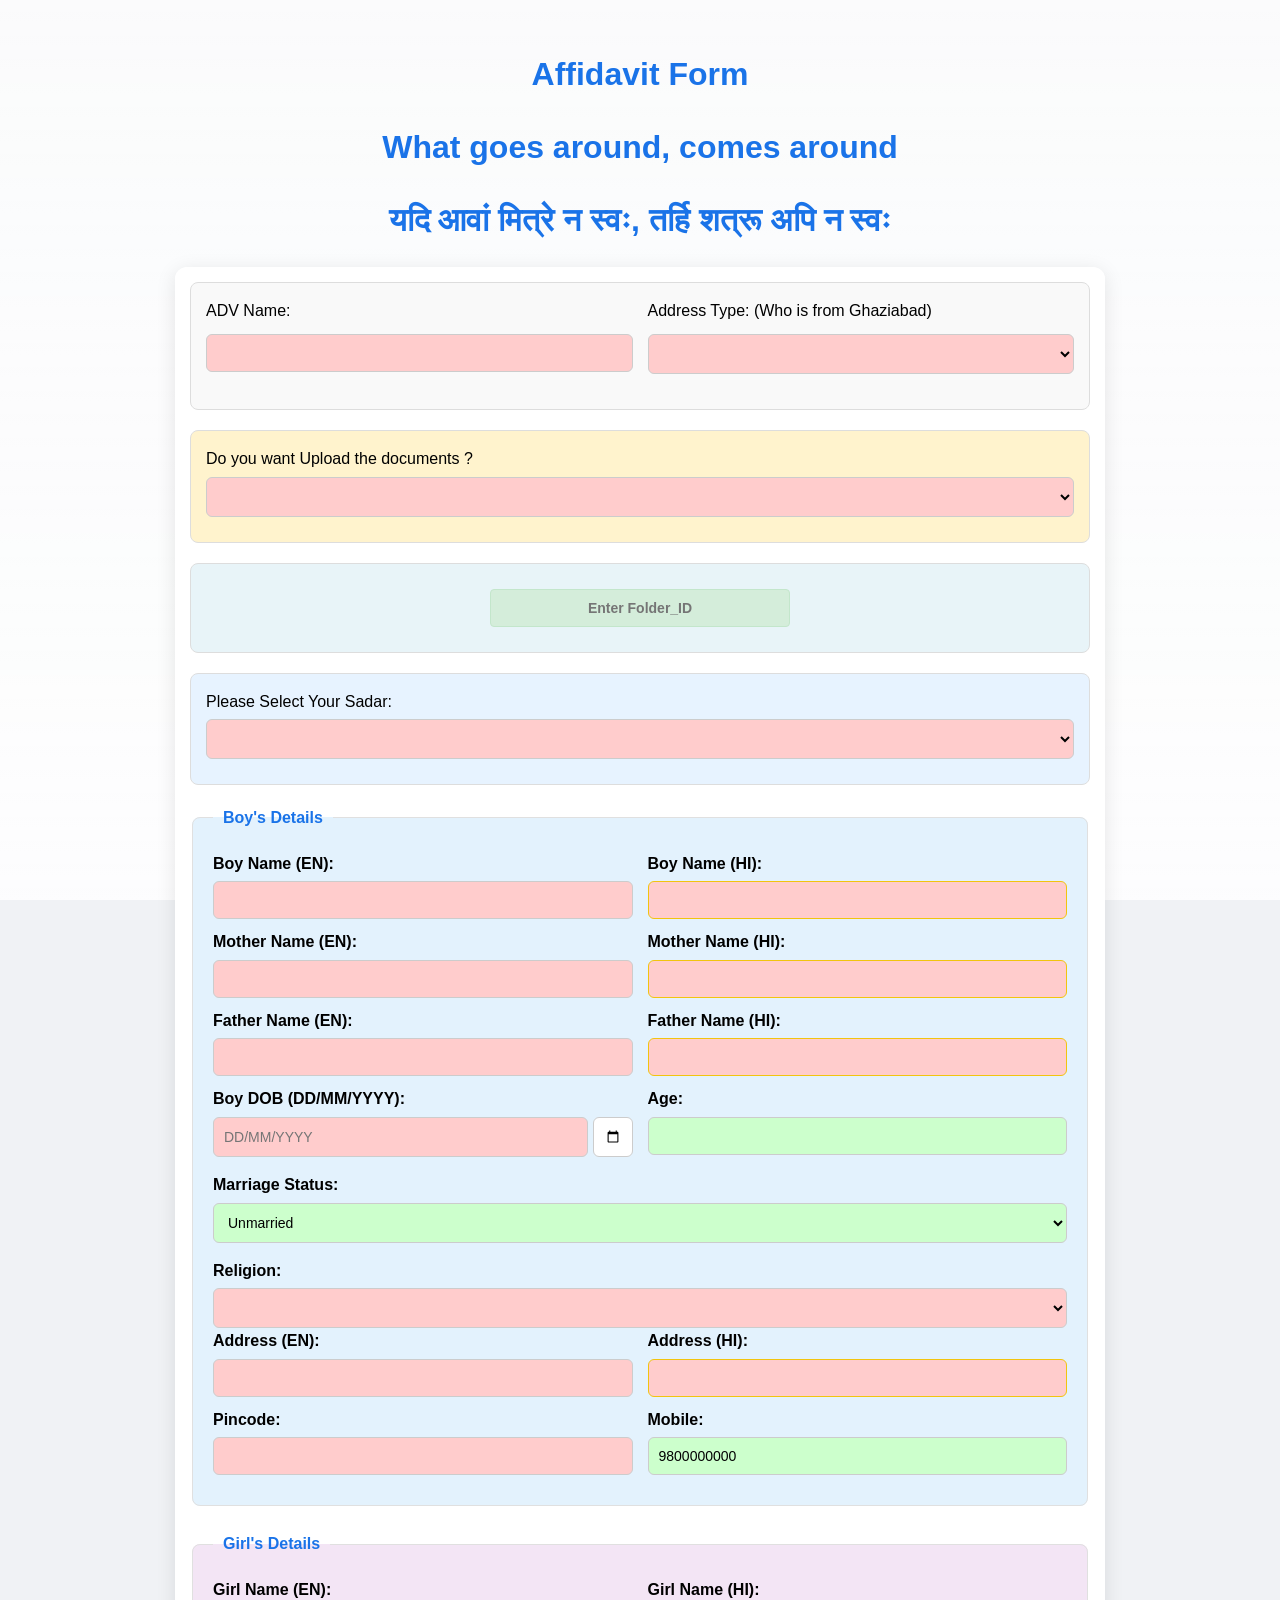
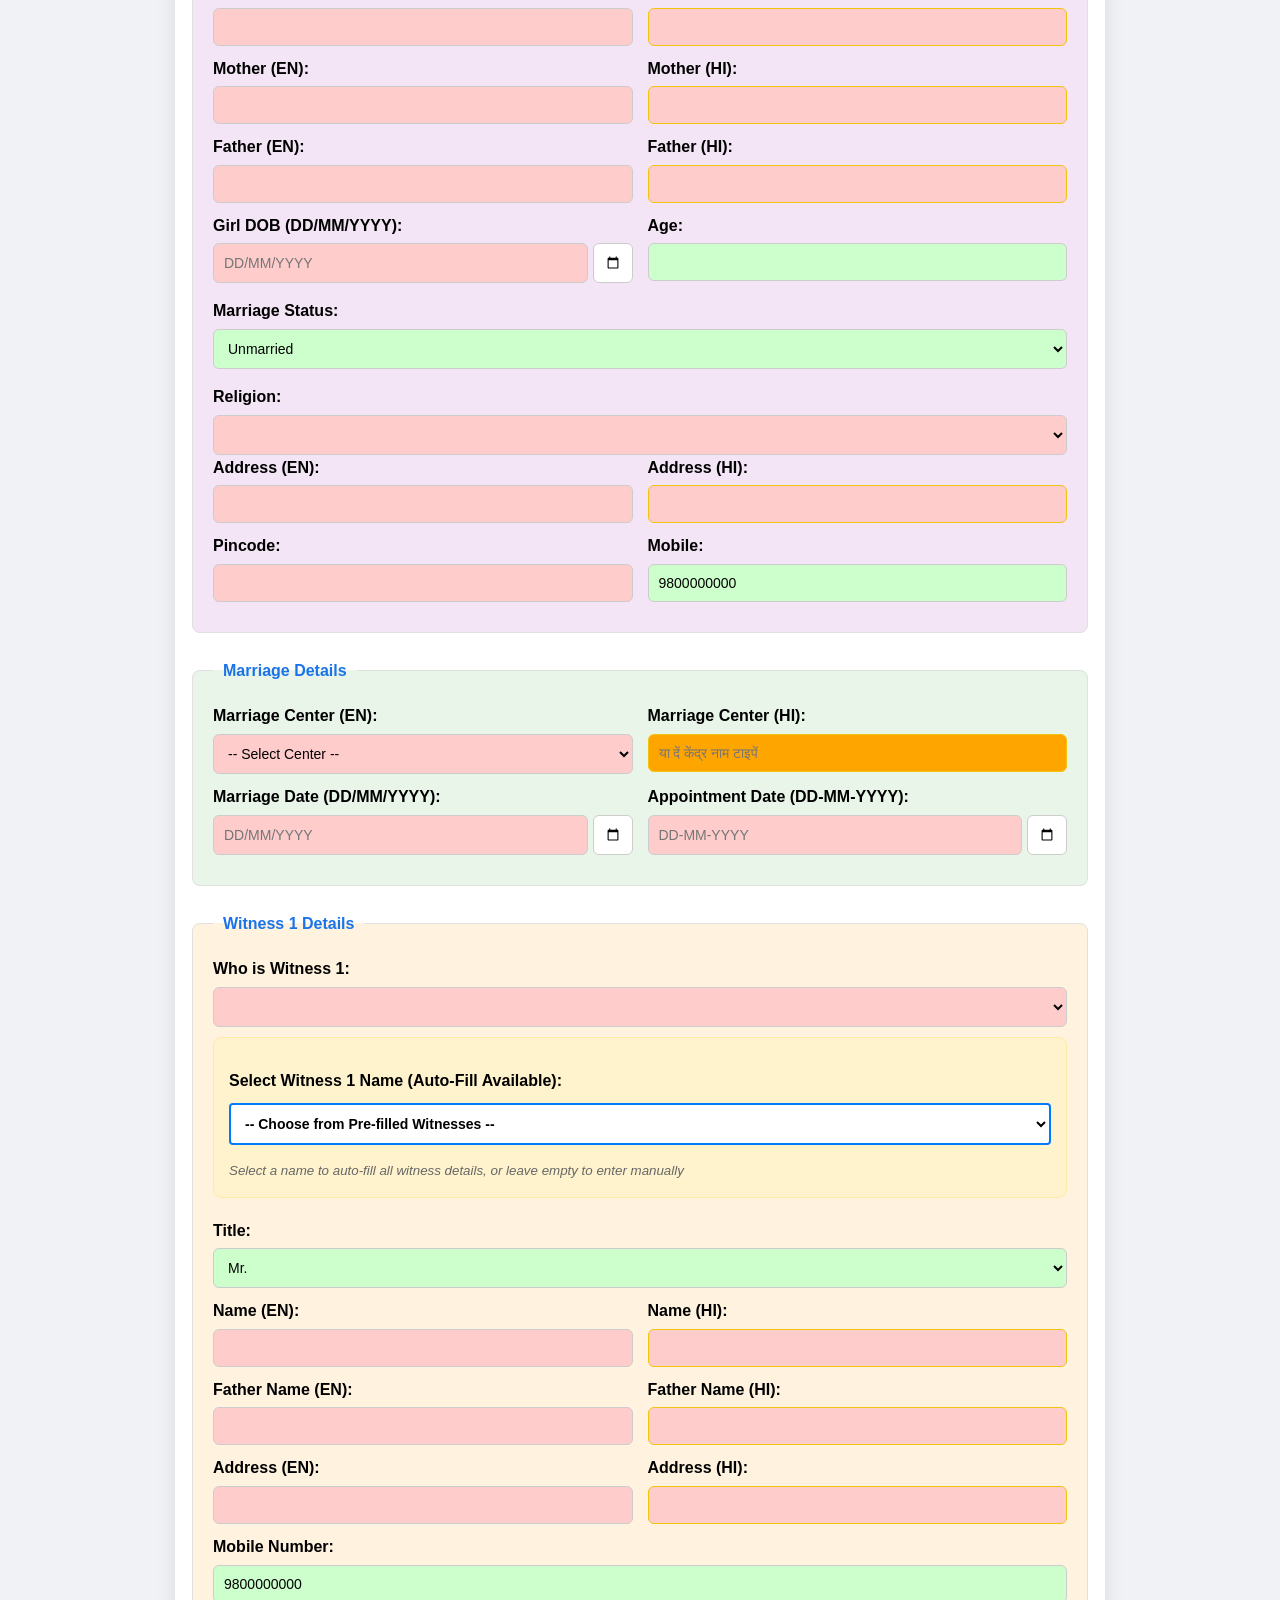
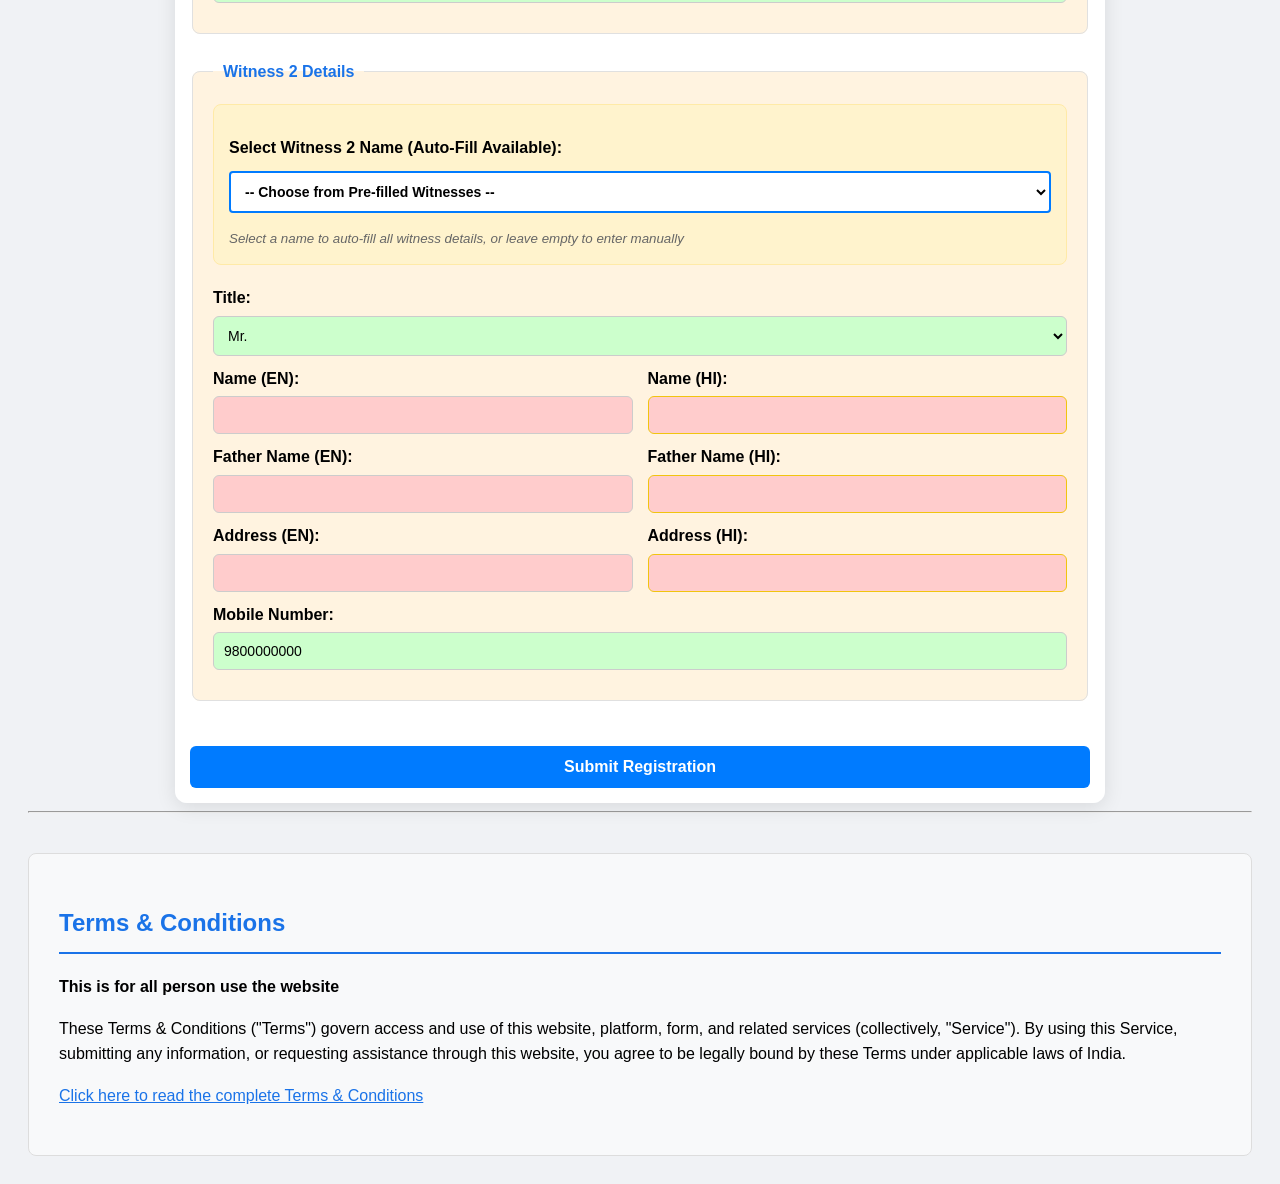
==== commit 3b3cc4c5: "Rename index_og.html to index.html" ====
--- a/index.html
+++ b/index.html
@@ -3,20 +3,9 @@
 <head>
     <meta charset="UTF-8">
     <meta name="viewport" content="width=device-width, initial-scale=1.0">
-    <title>Under Maintenance / Upgrade</title>
+    <title>Registration Form </title>
     <style>
-        body { 
-            font-family: 'Segoe UI', sans-serif; 
-            padding: 20px; 
-            background-color: #f0f2f5; 
-            line-height: 1.6; 
-            background-image: url('https://png.pngtree.com/background/20250314/original/pngtree-vibrant-traditional-indian-wedding-ceremony-decorated-with-flowers-and-artifacts-picture-image_16319627.jpg'); 
-            background-size: cover; 
-            background-position: center; 
-            background-attachment: fixed; 
-            background-repeat: no-repeat; 
-            position: relative; 
-        }
+        body { font-family: 'Segoe UI', sans-serif; padding: 20px; background-color: #f0f2f5; line-height: 1.6; background-image: url('https://png.pngtree.com/background/20250314/original/pngtree-vibrant-traditional-indian-wedding-ceremony-decorated-with-flowers-and-artifacts-picture-image_16319627.jpg'); background-size: cover; background-position: center; background-attachment: fixed; background-repeat: no-repeat; position: relative; }
         
         body::before {
             content: '';
@@ -28,10 +17,102 @@
             background: linear-gradient(to bottom, rgba(255,255,255,0.7), rgba(255,255,255,0.85));
             pointer-events: none;
             z-index: -1;
-        }      
-        
-        h1 { text-align: center; color: #1a73e8; font-size: 32px; }
-        
+        }      h1 { text-align: center; color: #1a73e8; font-size: 32px; }
+        
+        /* Review Modal Styles */
+        .review-modal {
+            display: none;
+            position: fixed;
+            z-index: 1000;
+            left: 0;
+            top: 0;
+            width: 100%;
+            height: 100%;
+            background-color: rgba(0,0,0,0.5);
+            backdrop-filter: blur(5px);
+        }
+        
+        .review-content {
+            background-color: white;
+            margin: 2% auto;
+            padding: 20px;
+            border-radius: 12px;
+            width: 90%;
+            max-width: 800px;
+            max-height: 80vh;
+            overflow-y: auto;
+            box-shadow: 0 4px 20px rgba(0,0,0,0.3);
+        }
+        
+        .review-header {
+            text-align: center;
+            color: #1a73e8;
+            margin-bottom: 20px;
+            padding-bottom: 10px;
+            border-bottom: 2px solid #1a73e8;
+        }
+        
+        .review-section {
+            margin-bottom: 20px;
+            padding: 15px;
+            background-color: #f8f9fa;
+            border-radius: 8px;
+            border-left: 4px solid #1a73e8;
+        }
+        
+        .review-section h3 {
+            color: #1a73e8;
+            margin-top: 0;
+        }
+        
+        .review-row {
+            display: flex;
+            margin-bottom: 8px;
+        }
+        
+        .review-label {
+            font-weight: bold;
+            min-width: 150px;
+            color: #333;
+        }
+        
+        .review-value {
+            color: #555;
+            flex: 1;
+        }
+        
+        .review-buttons {
+            text-align: center;
+            margin-top: 20px;
+        }
+        
+        .review-buttons button {
+            margin: 0 10px;
+            padding: 12px 24px;
+            border: none;
+            border-radius: 6px;
+            cursor: pointer;
+            font-size: 16px;
+            font-weight: bold;
+        }
+        
+        .confirm-btn {
+            background-color: #28a745;
+            color: white;
+        }
+        
+        .confirm-btn:hover {
+            background-color: #218838;
+        }
+        
+        .cancel-btn {
+            background-color: #dc3545;
+            color: white;
+        }
+        
+        .cancel-btn:hover {
+            background-color: #c82333;
+        }
         form { max-width: 900px; margin: auto; background: rgba(255, 255, 255, 0.95); padding: 15px; border-radius: 12px; box-shadow: 0 4px 20px rgba(0,0,0,0.1); backdrop-filter: blur(5px); }
         @media (max-width: 768px) {
             form { padding: 10px; margin: 10px; }
@@ -51,11 +132,25 @@
         .address-selection input, .address-selection select { width: 100%; margin-bottom: 10px; }
         label { font-weight: 600; display: block; margin-top: 15px; margin-bottom: 5px; }
         input, select { width: 100%; padding: 10px; border: 1px solid #ccc; border-radius: 6px; box-sizing: border-box; font-size: 14px; }
+        input[type="submit"] { background-color: #007bff; color: white; padding: 12px 24px; border: none; border-radius: 6px; cursor: pointer; font-size: 16px; font-weight: bold; margin-top: 20px; }
+        input[type="submit"]:hover { background-color: #0056b3; }
+        input[type="submit"]:active { background-color: #004085; }
+        input:required:invalid, select:required:invalid { background-color: #ffcccc; } /* light red for unfilled required */
+        input:required:valid, select:required:valid { background-color: #ccffcc; } /* light green for filled required */
+        input[readonly] { background-color: #ccffcc; } /* light green for readonly age fields */
+        input[id$="-hi"] { background-color: #ffa500; border: 1px solid #f1c40f; }
         .row { display: flex; gap: 15px; margin-bottom: 10px; }
         .col { flex: 1; }
         .col label { margin-top: 0; }
+        @media (max-width: 768px) {
+            .address-selection { padding: 10px; }
+            .address-selection label { font-size: 16px; }
+            .address-selection input, .address-selection select { font-size: 16px; }
+        }
         .upload-selection { margin-bottom: 20px; padding: 15px; background-color: #fff3cd; border-radius: 8px; border: 1px solid #ddd; }
+        .upload-selection label { display: inline-block; margin-right: 20px; font-weight: normal; }
         .sadar-selection { margin-bottom: 20px; padding: 15px; background-color: #e7f3ff; border-radius: 8px; border: 1px solid #ddd; }
+        .sadar-selection label { display: inline-block; margin-right: 20px; font-weight: normal; }
         .witness-name-selection { margin-bottom: 20px; padding: 15px; background-color: #fff3cd; border-radius: 8px; border: 1px solid #ffeaa7; }
         .witness-name-selection label { display: block; margin-bottom: 10px; font-weight: normal; }
         .witness-name-selection select { margin-bottom: 10px; padding: 10px; border: 2px solid #007bff; border-radius: 4px; background: white; font-size: 14px; font-weight: bold; }
@@ -64,144 +159,30 @@
         .timestamp-section input { background-color: #d4edda; font-weight: bold; text-align: center; }
         .terms-section { margin-top: 40px; padding: 30px; background: rgba(248, 249, 250, 0.95); border-radius: 8px; border: 1px solid #ddd; backdrop-filter: blur(5px); }
         .terms-section h2 { color: #1a73e8; border-bottom: 2px solid #1a73e8; padding-bottom: 10px; }
-
-        /* Lock Overlay & Transparent Popup */
-        .upgrade-overlay {
-            display: none;
-            position: fixed;
-            top: 0;
-            left: 0;
-            width: 100vw;
-            height: 100vh;
-            background: rgba(15, 23, 42, 0.7);
-            backdrop-filter: blur(8px);
-            -webkit-backdrop-filter: blur(8px);
-            z-index: 999999;
-            justify-content: center;
-            align-items: center;
-            padding: 20px;
-            box-sizing: border-box;
-            animation: fadeIn 0.4s ease-out;
-        }
-
-        .upgrade-card {
-            background: rgba(255, 255, 255, 0.88);
-            backdrop-filter: blur(16px);
-            -webkit-backdrop-filter: blur(16px);
-            border: 1px solid rgba(255, 255, 255, 0.5);
-            box-shadow: 0 20px 40px rgba(0, 0, 0, 0.25);
-            border-radius: 18px;
-            padding: 35px 25px;
-            max-width: 500px;
-            width: 100%;
-            text-align: center;
-            color: #1e293b;
-        }
-
-        .upgrade-card h2 {
-            font-size: 26px;
-            color: #0f172a;
-            margin-top: 0;
-            margin-bottom: 8px;
-        }
-
-        .upgrade-card p {
-            font-size: 15px;
-            color: #475569;
-            margin-bottom: 25px;
-        }
-
-        .countdown-container {
-            display: flex;
-            justify-content: center;
-            gap: 12px;
-            margin: 20px 0;
-        }
-
-        .time-box {
-            background: #ffffff;
-            border-radius: 10px;
-            padding: 12px 10px;
-            min-width: 65px;
-            box-shadow: 0 4px 12px rgba(0,0,0,0.08);
-            border: 1px solid #e2e8f0;
-        }
-
-        .time-box span {
-            display: block;
-            font-size: 26px;
-            font-weight: 700;
-            color: #1a73e8;
-            line-height: 1.2;
-        }
-
-        .time-box label {
-            font-size: 11px;
-            font-weight: 600;
-            color: #64748b;
-            text-transform: uppercase;
-            letter-spacing: 0.5px;
-            margin-top: 4px;
-        }
-
-        .target-badge {
-            display: inline-block;
-            background: #e0f2fe;
-            color: #0369a1;
-            padding: 6px 14px;
-            border-radius: 20px;
-            font-size: 13px;
-            font-weight: 600;
-            margin-top: 15px;
-        }
-
-        @keyframes fadeIn {
-            from { opacity: 0; transform: scale(0.96); }
-            to { opacity: 1; transform: scale(1); }
-        }
+        .terms-section h3 { color: #333; margin-top: 20px; margin-bottom: 10px; }
+        .terms-section ul { margin-left: 20px; }
+        .terms-section li { margin-bottom: 5px; }
     </style>
+<script src="https://translate.google.com/translate_a/element.js?cb=googleTranslateElementInit"></script>
 </head>
 <body>
 
-<!-- Upgrade Lock Popup -->
-<div id="upgradeModal" class="upgrade-overlay">
-    <div class="upgrade-card">
-        <h2>🛠️ We Are Upgrading</h2>
-        <p>Our system is currently undergoing scheduled maintenance. We'll be back online shortly!</p>
-        
-        <div class="countdown-container">
-            <div class="time-box">
-                <span id="hours">00</span>
-                <label>Hours</label>
-            </div>
-            <div class="time-box">
-                <span id="minutes">00</span>
-                <label>Minutes</label>
-            </div>
-            <div class="time-box">
-                <span id="seconds">00</span>
-                <label>Seconds</label>
-            </div>
-        </div>
-
-        <div class="target-badge">Expected Back: 27 Aug 2026, 02:00 PM IST</div>
-    </div>
-</div>
-
-<h1>Affidavit Form</h1>
+<h1>Affidavit  Form</h1>
 <h1>What goes around, comes around</h1>
 <h1>यदि आवां मित्रे न स्वः, तर्हि शत्रू अपि न स्वः</h1>
     
+        
 <form id="marriageForm">
+    
     <div class="address-selection">
         <div class="row">
             <div class="col">
                 <label>ADV Name:</label>
-                <input type="text" id="adv-name" disabled>
+                <input type="text" id="adv-name" required>
             </div>
             <div class="col">
-                <label>Address Type: (Who is from Ghaziabad)</label>
-                <select id="address-type" disabled>
+                <label>Address Type:  (Who is from Ghaziabad)</label>
+                <select id="address-type" required>
                     <option selected></option>
                     <option>Boy Address</option>
                     <option>Girl Address</option>
@@ -214,7 +195,7 @@
         <div class="row">
             <div class="col">
                 <label>Do you want Upload the documents ?</label>
-                <select id="upload-toggle" disabled>
+                <select id="upload-toggle" required>
                     <option selected></option>
                     <option>Yes</option>
                     <option>No</option>
@@ -224,14 +205,14 @@
     </div>
     
     <div class="timestamp-section">
-        <input type="text" id="timestamp" placeholder="Enter Folder_ID" style="width: 300px; margin: 10px auto; display: block; padding: 10px; background-color: #d4edda; font-weight: bold; text-align: center; border: 1px solid #c3e6cb; border-radius: 4px;" disabled>
+        <input type="text" id="timestamp" placeholder="Enter Folder_ID" style="width: 300px; margin: 10px auto; display: block; padding: 10px; background-color: #d4edda; font-weight: bold; text-align: center; border: 1px solid #c3e6cb; border-radius: 4px;">
     </div>
         
     <div class="sadar-selection">
         <div class="row">
             <div class="col">
                 <label>Please Select Your Sadar:</label>
-                <select id="sadar-select" disabled>
+                <select id="sadar-select" required>
                     <option selected></option>
                     <option>1</option>
                     <option>2</option>
@@ -246,124 +227,1528 @@
     <fieldset class="boy-details">
         <legend>Boy's Details</legend>
         <div class="row">
-            <div class="col"><label>Boy Name (EN):</label><input type="text" id="boy-name-en" disabled></div>
-            <div class="col"><label>Boy Name (HI):</label><input type="text" id="boy-name-hi" disabled></div>
-        </div>
-        <div class="row">
-            <div class="col"><label>Mother Name (EN):</label><input type="text" id="boy-mother-en" disabled></div>
-            <div class="col"><label>Mother Name (HI):</label><input type="text" id="boy-mother-hi" disabled></div>
-        </div>
-        <div class="row">
-            <div class="col"><label>Father Name (EN):</label><input type="text" id="boy-father-en" disabled></div>
-            <div class="col"><label>Father Name (HI):</label><input type="text" id="boy-father-hi" disabled></div>
-        </div>
-        <div class="row">
-            <div class="col"><label>Boy DOB (DD/MM/YYYY):</label><input type="text" id="boy-dob" placeholder="DD/MM/YYYY" disabled></div>
-            <div class="col"><label>Age:</label><input type="text" id="boy-age" readonly disabled></div>
-        </div>
-        <label>Marriage Status:</label><select id="boy-marriage-status" disabled><option></option><option selected>Unmarried</option></select>
-        <label>Religion:</label><select id="boy-religion" disabled><option selected></option><option>Hindu</option></select>
-        <div class="row">
-            <div class="col"><label>Address (EN):</label><input type="text" id="boy-address-en" disabled></div>
-            <div class="col"><label>Address (HI):</label><input type="text" id="boy-address-hi" disabled></div>
-        </div>
-        <div class="row">
-            <div class="col"><label>Pincode:</label><input type="text" id="boy-pincode" disabled></div>
-            <div class="col"><label>Mobile:</label><input type="tel" id="boy-mobile" disabled></div>
+            <div class="col"><label>Boy Name (EN):</label><input type="text" id="boy-name-en" required></div>
+            <div class="col"><label>Boy Name (HI):</label><input type="text" id="boy-name-hi" required></div>
+        </div>
+        <div class="row">
+            <div class="col"><label>Mother Name (EN):</label><input type="text" id="boy-mother-en" required></div>
+            <div class="col"><label>Mother Name (HI):</label><input type="text" id="boy-mother-hi" required></div>
+        </div>
+        <div class="row">
+            <div class="col"><label>Father Name (EN):</label><input type="text" id="boy-father-en" required></div>
+            <div class="col"><label>Father Name (HI):</label><input type="text" id="boy-father-hi" required></div>
+        </div>
+        <div class="row">
+            <div class="col"><label>Boy DOB (DD/MM/YYYY):</label>
+                <div style="display: flex; gap: 5px;">
+                    <input type="text" id="boy-dob" placeholder="DD/MM/YYYY" required pattern="\d{2}/\d{2}/\d{4}" maxlength="10" style="flex: 1;">
+                    <input type="date" id="boy-dob-picker" style="flex: 0; width: 40px; cursor: pointer;" title="Choose date">
+                </div>
+            </div>
+            <div class="col"><label>Age:</label><input type="text" id="boy-age" readonly></div>
+        </div>
+        <label>Marriage Status:</label><select id="boy-marriage-status" required><option></option><option selected>Unmarried</option><option>Single / Divorced</option></select>
+        <label>Religion:</label><select id="boy-religion" required><option selected></option><option>Hindu</option><option>Muslim</option><option>Sikh</option><option>Christian</option><option>Jain</option><option>Parsi</option></select>
+        <div class="row">
+            <div class="col"><label>Address (EN):</label><input type="text" id="boy-address-en" required></div>
+            <div class="col"><label>Address (HI):</label><input type="text" id="boy-address-hi" required></div>
+        </div>
+        <div class="row">
+            <div class="col"><label>Pincode:</label><input type="text" id="boy-pincode" maxlength="6" required></div>
+            <div class="col"><label>Mobile:</label><input type="tel" id="boy-mobile" maxlength="10" required value="9800000000"></div>
         </div>
     </fieldset>
 
     <fieldset class="girl-details">
         <legend>Girl's Details</legend>
         <div class="row">
-            <div class="col"><label>Girl Name (EN):</label><input type="text" id="girl-name-en" disabled></div>
-            <div class="col"><label>Girl Name (HI):</label><input type="text" id="girl-name-hi" disabled></div>
-        </div>
-        <div class="row">
-            <div class="col"><label>Mother (EN):</label><input type="text" id="girl-mother-en" disabled></div>
-            <div class="col"><label>Mother (HI):</label><input type="text" id="girl-mother-hi" disabled></div>
-        </div>
-        <div class="row">
-            <div class="col"><label>Father (EN):</label><input type="text" id="girl-father-en" disabled></div>
-            <div class="col"><label>Father (HI):</label><input type="text" id="girl-father-hi" disabled></div>
-        </div>
-        <div class="row">
-            <div class="col"><label>Girl DOB (DD/MM/YYYY):</label><input type="text" id="girl-dob" placeholder="DD/MM/YYYY" disabled></div>
-            <div class="col"><label>Age:</label><input type="text" id="girl-age" readonly disabled></div>
-        </div>
-        <label>Marriage Status:</label><select id="girl-marriage-status" disabled><option></option><option selected>Unmarried</option></select>
-        <label>Religion:</label><select id="girl-religion" disabled><option selected></option><option>Hindu</option></select>
-        <div class="row">
-            <div class="col"><label>Address (EN):</label><input type="text" id="girl-address-en" disabled></div>
-            <div class="col"><label>Address (HI):</label><input type="text" id="girl-address-hi" disabled></div>
-        </div>
-        <div class="row">
-            <div class="col"><label>Pincode:</label><input type="text" id="girl-pincode" disabled></div>
-            <div class="col"><label>Mobile:</label><input type="tel" id="girl-mobile" disabled></div>
+            <div class="col"><label>Girl Name (EN):</label><input type="text" id="girl-name-en" required></div>
+            <div class="col"><label>Girl Name (HI):</label><input type="text" id="girl-name-hi" required></div>
+        </div>
+        <div class="row">
+            <div class="col"><label>Mother (EN):</label><input type="text" id="girl-mother-en" required></div>
+            <div class="col"><label>Mother (HI):</label><input type="text" id="girl-mother-hi" required></div>
+        </div>
+        <div class="row">
+            <div class="col"><label>Father (EN):</label><input type="text" id="girl-father-en" required></div>
+            <div class="col"><label>Father (HI):</label><input type="text" id="girl-father-hi" required></div>
+        </div>
+        <div class="row">
+            <div class="col"><label>Girl DOB (DD/MM/YYYY):</label>
+                <div style="display: flex; gap: 5px;">
+                    <input type="text" id="girl-dob" placeholder="DD/MM/YYYY" required pattern="\d{2}/\d{2}/\d{4}" maxlength="10" style="flex: 1;">
+                    <input type="date" id="girl-dob-picker" style="flex: 0; width: 40px; cursor: pointer;" title="Choose date">
+                </div>
+            </div>
+            <div class="col"><label>Age:</label><input type="text" id="girl-age" readonly></div>
+        </div>
+        <label>Marriage Status:</label><select id="girl-marriage-status" required><option></option><option selected>Unmarried</option><option>Single / Divorced</option></select>
+        <label>Religion:</label><select id="girl-religion" required><option selected></option><option>Hindu</option><option>Muslim</option><option>Sikh</option><option>Christian</option><option>Jain</option><option>Parsi</option></select>
+        <div class="row">
+            <div class="col"><label>Address (EN):</label><input type="text" id="girl-address-en" required></div>
+            <div class="col"><label>Address (HI):</label><input type="text" id="girl-address-hi" required></div>
+        </div>
+        <div class="row">
+            <div class="col"><label>Pincode:</label><input type="text" id="girl-pincode" maxlength="6" required></div>
+            <div class="col"><label>Mobile:</label><input type="tel" id="girl-mobile" maxlength="10" required value="9800000000"></div>
         </div>
     </fieldset>
 
     <fieldset class="marriage-details">
         <legend>Marriage Details</legend>
         <div class="row">
-            <div class="col"><label>Marriage Center (EN):</label><input type="text" id="marriage-center-en" disabled></div>
-            <div class="col"><label>Marriage Center (HI):</label><input type="text" id="marriage-center-hi" disabled></div>
-        </div>
-        <div class="row">
-            <div class="col"><label>Marriage Date (DD/MM/YYYY):</label><input type="text" id="marriage-date" disabled></div>
-            <div class="col"><label>Appointment Date (DD-MM-YYYY):</label><input type="text" id="appointment-date" disabled></div>
+            <div class="col"><label>Marriage Center (EN):</label>
+                <select id="marriage-center-select" required style="flex: 1; margin-right: 5px;">
+                    <option value="">-- Select Center --</option>
+                    <option value="NAITIK VAIDIK SANSKAR SAMITI REGD GANDHI NAGAR GHAZIABAD">Naitik Vaidik Sanskar Samiti Regd Gandhi Nagar, Ghaziabad</option>
+                    <option value="MOTI MAHAL MASJID KELLA BHATTA GHAZIABAD">Moti Mahal Masjid Kella Bhatta Ghaziabad</option>
+                    <option value="ARYA SAMAJ VIVAH UTHAN KENDRA OLD VIJAY NAGAR GHAZIABAD">Arya Samaj Vivah Uthan Kendra Old Vijay Nagar, Ghaziabad</option>
+                    <option value="ARYA SAMAJ VIVAH SANSKAR TRUST EAST MODEL TOWN GHAZIABAD">Arya Samaj Vivah Sanskar Trust East Model Town, Ghaziabad</option>
+                    <option value="ARYA SAMAJ SANSKAR TRUST DUNDHERA GHAZIABAD">Arya Samaj Sanskar Trust DUNDHERA Ghaziabad</option>
+                    <option value="VEDIC SAMAJ KALYAN SAMITI REGD GANDHI NAGAR GHAZIABAD ">VEDIC SAMAJ KALYAN SAMITI REGD GANDHI NAGAR GHAZIABAD</option>
+                    <option value="ARYA SAMAJ VEDIC SANSTHAN MANDAL GHAZIABAD">ARYA SAMAJ VEDIC SANSTHAN MANDAL GHAZIABAD</option>
+                    <option value="KAILA BHATTA GHAZIABAD">KAILA BHATTA GHAZIABAD</option>
+                    <option value="VEDIC SAMAJ KALYAN SAMITI REGD TEHSIL GANDHI NAGAR GHAZIABAD">VEDIC SAMAJ KALYAN SAMITI REGD TEHSIL GANDHI NAGAR GHAZIABAD</option>
+                    <option value="ARYA SAMAJ VEDIC SANSTHAN MANDAL TRUST REGD TEHSIL GANDHI NAGAR">ARYA SAMAJ VEDIC SANSTHAN MANDAL TRUST REGD TEHSIL GANDHI NAGAR</option>
+                    <option value="OTHER">Other (Manual Entry)</option>
+                </select>
+                <input type="text" id="marriage-center-en" placeholder="Or type center name" style="flex: 1; display: none;">
+            </div>
+            <div class="col"><label>Marriage Center (HI):</label>
+                <input type="text" id="marriage-center-hi" placeholder="या दें केंद्र नाम टाइपें" style="flex: 1;">
+            </div>
+        </div>
+        <div class="row">
+            <div class="col">
+                <label>Marriage Date (DD/MM/YYYY):</label>
+                <div style="display: flex; gap: 5px;">
+                    <input type="text" id="marriage-date" placeholder="DD/MM/YYYY" required pattern="\d{2}/\d{2}/\d{4}" maxlength="10" style="flex: 1;">
+                    <input type="date" id="marriage-date-picker" style="flex: 0; width: 40px; cursor: pointer;" title="Choose date">
+                </div>
+            </div>
+            <div class="col">
+                <label>Appointment Date (DD-MM-YYYY):</label>
+                <div style="display: flex; gap: 5px;">
+                    <input type="text" id="appointment-date" placeholder="DD-MM-YYYY" required pattern="\d{2}-\d{2}-\d{4}" maxlength="10" style="flex: 1;">
+                    <input type="date" id="appointment-date-picker" style="flex: 0; width: 40px; cursor: pointer;" title="Choose date">
+                </div>
+            </div>
         </div>
     </fieldset>
 
     <fieldset class="witness-details">
-        <legend>Witness Details</legend>
-        <div class="row">
-            <div class="col"><label>Name (EN):</label><input type="text" id="witness1-name-en" disabled></div>
-            <div class="col"><label>Address (EN):</label><input type="text" id="witness1-address-en" disabled></div>
+        <legend>Witness 1 Details</legend>
+        <div class="row">
+            <div class="col">
+                <label>Who is Witness 1:</label>
+                <select id="witness1-relationship" required>
+                    <option selected></option>
+                    <option value="MATA PITA">Mata Pita</option>
+                    <option value="BHAI BHEN">Bhai Bhen</option>
+                    <option value="DADA DADI">Dada Dadi</option>
+                    <option value="NANA NANI">Nana Nani</option>
+                    <option value="PUTR PUTRI">Putr Putri</option>
+                    <option value="OTHER">Other</option>
+                </select>
+            </div>
+        </div>
+        <div class="witness-name-selection">
+            <label><strong>Select Witness 1 Name (Auto-Fill Available):</strong></label>
+            <select id="witness1-name-select">
+                <option value="">-- Choose from Pre-filled Witnesses --</option>
+                <option value="Vipin Tyagi">Vipin Tyagi</option>
+                <option value="ANKIT TIWARI">ANKIT TIWARI</option>
+                <option value="Mohd Furqan">Mohd Furqan</option>
+                <option value="Bhagwan Das">Bhagwan Das</option>
+                <option value="Raju">Raju</option>
+                <option value="Muhammad Asad">Muhammad Asad</option>
+                <option value="Brajesh Kumar">Brajesh Kumar</option>
+            </select>
+            <small>Select a name to auto-fill all witness details, or leave empty to enter manually</small>
+        </div>
+        <div class="row">
+            <div class="col">
+                <label>Title:</label>
+                <select id="witness1-title" required>
+                    <option></option>
+                    <option selected>Mr.</option>
+                    <option>Mrs.</option>
+                </select>
+            </div>
+        </div>
+        <div class="row">
+            <div class="col"><label>Name (EN):</label><input type="text" id="witness1-name-en" required></div>
+            <div class="col"><label>Name (HI):</label><input type="text" id="witness1-name-hi" required></div>
+        </div>
+        <div class="row">
+            <div class="col"><label>Father Name (EN):</label><input type="text" id="witness1-father-en" required></div>
+            <div class="col"><label>Father Name (HI):</label><input type="text" id="witness1-father-hi" required></div>
+        </div>
+        <div class="row">
+            <div class="col"><label>Address (EN):</label><input type="text" id="witness1-address-en" required></div>
+            <div class="col"><label>Address (HI):</label><input type="text" id="witness1-address-hi" required></div>
+        </div>
+        <div class="row">
+            <div class="col">
+                <label>Mobile Number:</label>
+                <input type="tel" id="witness1-mobile" maxlength="10" required value="9800000000">
+            </div>
         </div>
     </fieldset>
+
+    <fieldset class="witness-details">
+        <legend>Witness 2 Details</legend>
+        <div class="witness-name-selection">
+            <label><strong>Select Witness 2 Name (Auto-Fill Available):</strong></label>
+            <select id="witness2-name-select">
+                <option value="">-- Choose from Pre-filled Witnesses --</option>
+                <option value="Vijay">Vijay</option>
+                <option value="Bittu">Bittu</option>
+				<option value="Abhishek Sharma">Abhishek Sharma</option>
+                <option value="Vipin Kumar">Vipin Kumar</option>
+            </select>
+            <small>Select a name to auto-fill all witness details, or leave empty to enter manually</small>
+        </div>
+        <div class="row">
+            <div class="col">
+                <label>Title:</label>
+                <select id="witness2-title" required>
+                    <option></option>
+                    <option selected>Mr.</option>
+                    <option>Mrs.</option>
+                </select>
+            </div>
+        </div>
+        <div class="row">
+            <div class="col"><label>Name (EN):</label><input type="text" id="witness2-name-en" required></div>
+            <div class="col"><label>Name (HI):</label><input type="text" id="witness2-name-hi" required></div>
+        </div>
+        <div class="row">
+            <div class="col"><label>Father Name (EN):</label><input type="text" id="witness2-father-en" required></div>
+            <div class="col"><label>Father Name (HI):</label><input type="text" id="witness2-father-hi" required></div>
+        </div>
+        <div class="row">
+            <div class="col"><label>Address (EN):</label><input type="text" id="witness2-address-en" required></div>
+            <div class="col"><label>Address (HI):</label><input type="text" id="witness2-address-hi" required></div>
+        </div>
+        <div class="row">
+            <div class="col">
+                <label>Mobile Number:</label>
+                <input type="tel" id="witness2-mobile" maxlength="10" required value="9800000000">
+            </div>
+        </div>
+    </fieldset>
+
+    <input type="submit" value="Submit Registration">
+    
+    <!-- Hidden fields for witness addresses in Hindi -->
+    <input type="hidden" id="witness1-address-hi-hidden" name="entry.2091199383" value="">
+    <input type="hidden" id="witness2-address-hi-hidden" name="entry.2008452782" value="">
 </form>
+
+<div id="status-message" style="text-align: center; margin-top: 20px; padding: 10px; border-radius: 5px; display: none;"></div>
+
+<!-- Review Modal -->
+<div id="reviewModal" class="review-modal">
+    <div class="review-content">
+        <div class="review-header">
+            <h2>📋 Review Your Information</h2>
+            <p>Please review all details before submitting</p>
+        </div>
+        
+        <div id="reviewContent"></div>
+        
+        <div class="review-buttons">
+            <button type="button" class="cancel-btn" onclick="closeReviewModal()">✖ Cancel</button>
+            <button type="button" class="confirm-btn" onclick="confirmSubmit()">✓ Confirm & Submit</button>
+        </div>
+    </div>
+</div>
+
+<hr>
 
 <div class="terms-section">
     <h2>Terms & Conditions</h2>
-    <p><strong>This is for all persons using the website</strong></p>
-    <p>These Terms & Conditions govern access and use of this website. By using this Service, you agree to be legally bound by these Terms.</p>
+    
+    <p><strong>This is for all person use the website</strong></p>
+    
+    <p>
+    These Terms & Conditions ("Terms") govern access and use of this website, platform, form, and related services
+    (collectively, "Service"). By using this Service, submitting any information, or requesting assistance through this website,
+    you agree to be legally bound by these Terms under applicable laws of India.
+    </p>
+    
+    <p>
+    <a href="terms.html" target="_blank" style="color: #1a73e8; text-decoration: underline;">Click here to read the complete Terms & Conditions</a>
+    </p>
 </div>
 
 <script>
+    console.log('JavaScript is loading...');
+    
+    // Global functions for review modal
+    function closeReviewModal() {
+        document.getElementById('reviewModal').style.display = 'none';
+    }
+    
+    function confirmSubmit() {
+        closeReviewModal();
+        submitToGoogleForm();
+    }
+    
+        
+    function submitToGoogleForm() {
+        const statusDiv = document.getElementById('status-message');
+        const submitButton = document.querySelector('input[type="submit"]');
+        
+        // Prevent multiple submissions
+        if (submitButton.disabled) {
+            console.log('Submission already in progress');
+            return;
+        }
+        
+        // Disable submit button and show loading
+        submitButton.disabled = true;
+        submitButton.value = 'Processing...';
+        statusDiv.style.display = 'block';
+        statusDiv.textContent = 'Submitting to Google Forms... ';
+        statusDiv.style.backgroundColor = '#fff3cd';
+        statusDiv.style.color = '#856404';
+        console.log('Submitting to Google Form...');
+        console.log('Upload toggle value:', document.getElementById('upload-toggle').value);
+        
+        // Submit to Google Forms
+        const formData = new FormData();
+        
+        // Map all form fields to Google Forms entry IDs with REAL values
+        formData.append('entry.770625512', document.getElementById('timestamp').value); // Unix
+        formData.append('entry.60433678', document.getElementById('adv-name').value); // Adv Name
+        formData.append('entry.433537794', document.getElementById('address-type').value); // Address Type
+        formData.append('entry.1906475701', document.getElementById('upload-toggle').value); // Document Upload
+        formData.append('entry.807589530', document.getElementById('sadar-select').value); // Select Sadar
+        formData.append('entry.149019014', document.getElementById('boy-name-en').value); // Boy Name EN
+        formData.append('entry.1896435809', document.getElementById('boy-name-hi').value); // Boy Name HI
+        formData.append('entry.19816608', document.getElementById('boy-mother-en').value); // Boy Mother Name EN
+        formData.append('entry.1418874244', document.getElementById('boy-mother-hi').value); // Boy Mother Name HI
+        formData.append('entry.1632741632', document.getElementById('boy-father-en').value); // Boy Father Name EN
+        formData.append('entry.289552678', document.getElementById('boy-father-hi').value); // Boy Father Name HI
+        formData.append('entry.821867175', document.getElementById('boy-dob').value); // Boy DOB
+        formData.append('entry.156896192', document.getElementById('boy-age').value); // Boy Age
+        formData.append('entry.1671585647', document.getElementById('boy-marriage-status').value); // Boy Marriage Status
+        formData.append('entry.1158586356', document.getElementById('boy-religion').value); // Boy Religion
+        formData.append('entry.1697136002', document.getElementById('boy-address-en').value); // Boy Address EN
+        formData.append('entry.1642955854', document.getElementById('boy-address-hi').value); // Boy Address HI
+        formData.append('entry.775872867', document.getElementById('boy-pincode').value); // Boy Pincode
+        formData.append('entry.203843137', document.getElementById('boy-mobile').value); // Boy Mobile
+        formData.append('entry.1093816412', document.getElementById('girl-name-en').value); // Girl Name EN
+        formData.append('entry.995529290', document.getElementById('girl-name-hi').value); // Girl Name HI
+        formData.append('entry.37249290', document.getElementById('girl-mother-en').value); // Girl Mother Name EN
+        formData.append('entry.1307423071', document.getElementById('girl-mother-hi').value); // Girl Mother Name HI
+        formData.append('entry.1565189125', document.getElementById('girl-father-en').value); // Girl Father Name EN
+        formData.append('entry.809641902', document.getElementById('girl-father-hi').value); // Girl Father Name HI
+        formData.append('entry.1528584281', document.getElementById('girl-dob').value); // Girl DOB
+        formData.append('entry.574377665', document.getElementById('girl-age').value); // Girl Age
+        formData.append('entry.620399889', document.getElementById('girl-marriage-status').value); // Girl Marriage Status
+        formData.append('entry.1553220047', document.getElementById('girl-religion').value); // Girl Religion
+        formData.append('entry.760651392', document.getElementById('girl-address-en').value); // Girl Address EN
+        formData.append('entry.71148828', document.getElementById('girl-address-hi').value); // Girl Address HI
+        formData.append('entry.1183006253', document.getElementById('girl-pincode').value); // Girl Pincode
+        formData.append('entry.1828866283', document.getElementById('girl-mobile').value); // Girl Mobile
+        formData.append('entry.1681870684', document.getElementById('marriage-center-en').value); // Marriage Center EN
+        formData.append('entry.557433377', document.getElementById('marriage-center-hi').value); // Marriage Center HI
+        formData.append('entry.1941537333', document.getElementById('marriage-date').value); // Marriage Date
+        formData.append('entry.1018555763', document.getElementById('appointment-date').value); // Appointment Date
+        formData.append('entry.1906970304', document.getElementById('witness1-relationship').value); // Who's Witness
+        formData.append('entry.1484885374', 'OK'); // Who's Witness - OK
+        formData.append('entry.726407772', document.getElementById('witness1-title').value); // Witness 1 Title
+        formData.append('entry.1961596780', document.getElementById('witness1-name-en').value); // Witness 1 Name EN
+        formData.append('entry.1492954725', document.getElementById('witness1-name-hi').value); // Witness 1 Name HI
+        formData.append('entry.856450008', document.getElementById('witness1-father-en').value); // Witness 1 Father EN
+        formData.append('entry.70503026', document.getElementById('witness1-father-hi').value); // Witness 1 Father HI
+        formData.append('entry.1389933248', document.getElementById('witness1-address-en').value); // Witness 1 Address EN
+        formData.append('entry.2091199383', document.getElementById('witness1-address-hi').value); // Witness 1 Address HI
+        formData.append('entry.279526494', document.getElementById('witness1-mobile').value); // Witness 1 Mobile
+        formData.append('entry.1752979492', document.getElementById('witness2-title').value); // Witness 2 Title
+        formData.append('entry.1223868514', document.getElementById('witness2-name-en').value); // Witness 2 Name EN
+        formData.append('entry.1024061180', document.getElementById('witness2-name-hi').value); // Witness 2 Name HI
+        formData.append('entry.1647365318', document.getElementById('witness2-father-en').value); // Witness 2 Father EN
+        formData.append('entry.1557810247', document.getElementById('witness2-father-hi').value); // Witness 2 Father HI
+        formData.append('entry.1760654142', document.getElementById('witness2-address-en').value); // Witness 2 Address EN
+        formData.append('entry.2008452782', document.getElementById('witness2-address-hi').value); // Witness 2 Address HI
+        formData.append('entry.283828399', document.getElementById('witness2-mobile').value); // Witness 2 Mobile
+
+        fetch('https://docs.google.com/forms/d/e/1FAIpQLSe8PFEx7kDCkCXuJ-_S7dYkCKkR9iFVOIXM68wODMGOhBSI6g/formResponse', {
+            method: 'POST',
+            body: formData,
+            mode: 'no-cors' // Required for Google Forms
+        })
+        .then(response => {
+            // Google Forms always returns success with no-cors mode
+            console.log('Form submitted successfully');
+            statusDiv.textContent = 'Form submitted successfully! ';
+            statusDiv.style.backgroundColor = '#d4edda';
+            statusDiv.style.color = '#155724';
+            document.getElementById('marriageForm').reset();
+            
+            // Re-enable submit button
+            submitButton.disabled = false;
+            submitButton.value = 'Submit Registration';
+        })
+        .catch(error => {
+            console.error('Error submitting form:', error);
+            statusDiv.textContent = 'Error submitting form. Please try again.';
+            statusDiv.style.backgroundColor = '#f8d7da';
+            statusDiv.style.color = '#721c24';
+            
+            // Re-enable submit button on error
+            submitButton.disabled = false;
+            submitButton.value = 'Submit Registration';
+        });
+    }
+                                    
     document.addEventListener('DOMContentLoaded', function() {
-        // Target: 27 August 2026, 14:00:00 (2:00 PM) IST (+05:30)
-        const targetDate = new Date('2026-08-27T14:00:00+05:30').getTime();
-
-        function updateCountdown() {
-            const now = new Date().getTime();
-            const difference = targetDate - now;
-
-            if (difference <= 0) {
-                document.getElementById('hours').textContent = '00';
-                document.getElementById('minutes').textContent = '00';
-                document.getElementById('seconds').textContent = '00';
+        console.log('DOM Content Loaded - setting up upload toggle...');
+        // DD-MM-YYYY date formatting and validation
+        function formatDate(input) {
+            let value = input.value.replace(/\D/g, '');
+            if (value.length >= 2) {
+                value = value.slice(0, 2) + '/' + value.slice(2);
+            }
+            if (value.length >= 5) {
+                value = value.slice(0, 5) + '/' + value.slice(5);
+            }
+            if (value.length > 10) {
+                value = value.slice(0, 10);
+            }
+            input.value = value;
+        }
+        
+        function validateDate(dateString) {
+            const regex = /^(\d{2})\/(\d{2})\/(\d{4})$/;
+            if (!regex.test(dateString)) return false;
+            
+            const [, day, month, year] = dateString.match(regex);
+            const date = new Date(year, month - 1, day);
+            
+            return date.getDate() === parseInt(day) && 
+                   date.getMonth() === parseInt(month) - 1 && 
+                   date.getFullYear() === parseInt(year);
+        }
+        
+        // Add date formatting to all date inputs
+        ['boy-dob', 'girl-dob', 'marriage-date', 'appointment-date'].forEach(id => {
+            const input = document.getElementById(id);
+            const picker = document.getElementById(id + '-picker');
+            if (input) {
+                input.addEventListener('input', function() {
+                    formatDate(this);
+                });
+                
+                // Sync date picker with text input
+                if (picker) {
+                    picker.addEventListener('change', function() {
+                        if (this.value) {
+                            const date = new Date(this.value);
+                            const day = String(date.getDate()).padStart(2, '0');
+                            const month = String(date.getMonth() + 1).padStart(2, '0');
+                            const year = date.getFullYear();
+                            // Use different format for appointment date
+                            const formattedDate = id === 'appointment-date' ? 
+                                `${day}-${month}-${year}` : 
+                                `${day}/${month}/${year}`;
+                            input.value = formattedDate;
+                            input.dispatchEvent(new Event('change'));
+                        }
+                    });
+                    
+                    // Set min and max dates
+                    const today = new Date();
+                    if (id === 'boy-dob') {
+                        // Boy must be 21+ years old  
+                        const maxDate = new Date(today.getFullYear() - 21, today.getMonth(), today.getDate());
+                        picker.max = maxDate.toISOString().split('T')[0];
+                    } else if (id === 'girl-dob') {
+                        // Girl must be 18+ years old  
+                        const maxDate = new Date(today.getFullYear() - 18, today.getMonth(), today.getDate());
+                        picker.max = maxDate.toISOString().split('T')[0];
+                    } else if (id === 'marriage-date') {
+                        // Marriage date cannot be in future
+                        picker.max = today.toISOString().split('T')[0];
+                    } else if (id === 'appointment-date') {
+                        // Appointment date validation with time-based rules
+                        const now = new Date();
+                        const currentTime = now.getHours() * 60 + now.getMinutes(); // Current time in minutes
+                        const cutoffTime = 11 * 60 + 50; // 11:50 AM in minutes (710 minutes)
+                        
+                        // Set minimum date based on current time
+                        if (currentTime > cutoffTime) {
+                            // After 11:50 AM - minimum date is tomorrow
+                            const tomorrow = new Date(today);
+                            tomorrow.setDate(today.getDate() + 1);
+                            picker.min = tomorrow.toISOString().split('T')[0];
+                        } else {
+                            // Before or at 11:50 AM - minimum date is today
+                            picker.min = today.toISOString().split('T')[0];
+                        }
+                        
+                        // Maximum date is 1 year from today
+                        const maxDate = new Date(today.getFullYear() + 1, today.getMonth(), today.getDate());
+                        picker.max = maxDate.toISOString().split('T')[0];
+                    }
+                }
+                
+                // Add change event listener for age calculation and appointment validation
+                input.addEventListener('change', function() {
+                    if (id === 'boy-dob') {
+                        calculateAge(this.value, 'boy-age');
+                    } else if (id === 'girl-dob') {
+                        calculateAge(this.value, 'girl-age');
+                    } else if (id === 'appointment-date') {
+                        validateAppointmentDate(this.value);
+                    }
+                });
+                
+                // For appointment date, also refresh picker validation on focus
+                if (id === 'appointment-date' && picker) {
+                    input.addEventListener('focus', function() {
+                        // Refresh the date picker limits based on current time
+                        const now = new Date();
+                        const currentTime = now.getHours() * 60 + now.getMinutes();
+                        const cutoffTime = 11 * 60 + 50;
+                        const today = new Date();
+                        
+                        if (currentTime > cutoffTime) {
+                            // After 11:50 AM - minimum date is tomorrow
+                            const tomorrow = new Date(today);
+                            tomorrow.setDate(today.getDate() + 1);
+                            picker.min = tomorrow.toISOString().split('T')[0];
+                        } else {
+                            // Before or at 11:50 AM - minimum date is today
+                            picker.min = today.toISOString().split('T')[0];
+                        }
+                    });
+                }
+            }
+        });
+
+        function validateAppointmentDate(dateString) {
+            if (!dateString) return;
+            
+            // Parse DD-MM-YYYY format
+            const regex = /^(\d{2})-(\d{2})-(\d{4})$/;
+            if (!regex.test(dateString)) {
+                alert('Please enter appointment date in DD-MM-YYYY format');
+                document.getElementById('appointment-date').value = '';
                 return;
             }
-
-            const hours = Math.floor(difference / (1000 * 60 * 60));
-            const minutes = Math.floor((difference % (1000 * 60 * 60)) / (1000 * 60));
-            const seconds = Math.floor((difference % (1000 * 60)) / 1000);
-
-            document.getElementById('hours').textContent = String(hours).padStart(2, '0');
-            document.getElementById('minutes').textContent = String(minutes).padStart(2, '0');
-            document.getElementById('seconds').textContent = String(seconds).padStart(2, '0');
-        }
-
-        // Show lock popup after exactly 1 second
-        setTimeout(function() {
-            const modal = document.getElementById('upgradeModal');
-            modal.style.display = 'flex';
-            updateCountdown();
-            setInterval(updateCountdown, 1000);
-        }, 1000);
+            
+            const [, day, month, year] = dateString.match(regex);
+            const selectedDate = new Date(year, month - 1, day);
+            const today = new Date();
+            today.setHours(0, 0, 0, 0); // Set to midnight for comparison
+            selectedDate.setHours(0, 0, 0, 0); // Set to midnight for comparison
+            
+            const now = new Date();
+            const currentTime = now.getHours() * 60 + now.getMinutes(); // Current time in minutes
+            const cutoffTime = 11 * 60 + 50; // 11:50 AM in minutes (710 minutes)
+            
+            // Check if date is in the past
+            if (selectedDate < today) {
+                alert('Appointment date cannot be in the past. Please select today or a future date.');
+                document.getElementById('appointment-date').value = '';
+                return;
+            }
+            
+            // Check time-based restriction for today
+            if (selectedDate.getTime() === today.getTime() && currentTime > cutoffTime) {
+                alert('Appointments for today are not available after 11:50 AM. Please select tomorrow or a future date.');
+                document.getElementById('appointment-date').value = '';
+                return;
+            }
+            
+            // Check if date is too far in the future (more than 1 year)
+            const maxDate = new Date(today);
+            maxDate.setFullYear(today.getFullYear() + 1);
+            if (selectedDate > maxDate) {
+                alert('Appointment date cannot be more than 1 year in the future.');
+                document.getElementById('appointment-date').value = '';
+                return;
+            }
+        }
+
+        function validateHindiFields() {
+            const hindiFields = [
+                'boy-name-hi', 'boy-mother-hi', 'boy-father-hi', 'boy-address-hi',
+                'girl-name-hi', 'girl-mother-hi', 'girl-father-hi', 'girl-address-hi',
+                'witness1-name-hi', 'witness1-father-hi', 'witness1-address-hi',
+                'witness2-name-hi', 'witness2-father-hi', 'witness2-address-hi',
+                'marriage-center-hi'
+            ];
+            
+            // Hindi Unicode range check (Devanagari script: \u0900-\u097F)
+            const hindiRegex = /[\u0900-\u097F]/;
+            
+            for (const fieldId of hindiFields) {
+                const field = document.getElementById(fieldId);
+                if (field && field.required && field.value.trim()) {
+                    // Check if field contains at least one Hindi character
+                    if (!hindiRegex.test(field.value)) {
+                        const fieldName = fieldId.replace('-hi', '').replace(/-/g, ' ').toUpperCase();
+                        alert(`${fieldName} (Hindi) field must contain Hindi text. Please type in Hindi or use the auto-translation feature.`);
+                        field.focus();
+                        return false;
+                    }
+                }
+            }
+            
+            return true;
+        }
+
+        function autoTranslate(text, targetId) {
+            if (!text.trim()) return;
+            
+            // Use Google Input Tools API (working method)
+            fetch(`https://inputtools.google.com/request?text=${encodeURIComponent(text)}&itc=hi-t-i0-und&num=1`)
+                .then(response => response.json())
+                .then(data => {
+                    console.log('Google Input Tools response:', data);
+                    
+                    // Parse Google Input Tools response
+                    if (data && data[0] === "SUCCESS" && data[1] && data[1][0] && data[1][0][1] && data[1][0][1][0]) {
+                        const transliteratedText = data[1][0][1][0];
+                        document.getElementById(targetId).value = transliteratedText;
+                        console.log(`Google Input Tools: "${text}" -> "${transliteratedText}"`);
+                    } else {
+                        console.log('No transliteration found in Google Input Tools response');
+                    }
+                })
+                .catch(error => {
+                    console.error('Google Input Tools error:', error);
+                    console.log('Google Input Tools API not available');
+                });
+        }
+
+        
+                
+        // Camera capture function
+        function capturePhoto(inputId) {
+            const input = document.getElementById(inputId);
+            if (navigator.mediaDevices && navigator.mediaDevices.getUserMedia) {
+                navigator.mediaDevices.getUserMedia({ video: true })
+                    .then(function(stream) {
+                        const video = document.createElement('video');
+                        video.srcObject = stream;
+                        video.play();
+                        
+                        const canvas = document.createElement('canvas');
+                        canvas.width = video.videoWidth;
+                        canvas.height = video.videoHeight;
+                        
+                        const context = canvas.getContext('2d');
+                        context.drawImage(video, 0, 0, canvas.width, canvas.height);
+                        
+                        canvas.toBlob(function(blob) {
+                            const file = new File([blob], 'camera-photo.jpg', { type: 'image/jpeg' });
+                            const dataTransfer = new DataTransfer();
+                            dataTransfer.items.add(file);
+                            input.files = dataTransfer.files;
+                            
+                            // Trigger change event for preview
+                            const event = new Event('change', { bubbles: true });
+                            input.dispatchEvent(event);
+                        }, 'image/jpeg');
+                        
+                        // Clean up
+                        stream.getTracks().forEach(track => track.stop());
+                    })
+                    .catch(function(err) {
+                        console.error('Camera access denied:', err);
+                        alert('Camera access denied. Please use file upload instead.');
+                    });
+            } else {
+                alert('Camera not supported on this device. Please use file upload instead.');
+            }
+        }
+
+        
+        // Upload toggle functionality for timestamp field
+        const uploadToggle = document.getElementById('upload-toggle');
+        const timestampField = document.getElementById('timestamp');
+        
+        if (uploadToggle && timestampField) {
+            uploadToggle.addEventListener('change', function() {
+                if (this.value === 'No') {
+                    // Auto-fill with "1000" and make non-editable
+                    timestampField.value = '1000';
+                    timestampField.readOnly = true;
+                    timestampField.style.backgroundColor = '#e9ecef';
+                    timestampField.placeholder = 'Auto-filled: 1000';
+                    timestampField.required = false;
+                } else if (this.value === 'Yes') {
+                    // Clear field and make editable/mandatory for 4-digit number
+                    timestampField.value = '';
+                    timestampField.readOnly = false;
+                    timestampField.style.backgroundColor = '#d4edda';
+                    timestampField.placeholder = 'Enter 4-digit number (mandatory)';
+                    timestampField.required = true;
+                    timestampField.maxLength = 4;
+                    timestampField.pattern = '[0-9]{4}';
+                } else {
+                    // Reset to initial state when no selection
+                    timestampField.value = '';
+                    timestampField.readOnly = false;
+                    timestampField.style.backgroundColor = '#d4edda';
+                    timestampField.placeholder = 'Enter Folder_ID';
+                    timestampField.required = false;
+                    timestampField.maxLength = '';
+                    timestampField.pattern = '';
+                }
+            });
+            
+            // Add strict 4-digit validation
+            timestampField.addEventListener('input', function() {
+                // Remove any non-digit characters
+                this.value = this.value.replace(/[^0-9]/g, '');
+                
+                // Show warning if not exactly 4 digits
+                if (this.value.length > 0 && this.value.length < 4) {
+                    this.setCustomValidity('Please enter exactly 4 digits');
+                } else if (this.value.length === 4) {
+                    this.setCustomValidity('');
+                } else {
+                    this.setCustomValidity('Please enter exactly 4 digits');
+                }
+            });
+            
+            // Prevent paste of non-digit characters
+            timestampField.addEventListener('paste', function(e) {
+                e.preventDefault();
+                const pastedData = e.clipboardData.getData('text');
+                const digitsOnly = pastedData.replace(/[^0-9]/g, '').slice(0, 4);
+                document.execCommand('insertText', false, digitsOnly);
+            });
+        }
+
+        // Convert all text inputs to uppercase (except timestamp field)
+        const textInputs = document.querySelectorAll('input[type="text"]:not(#timestamp)');
+        textInputs.forEach(input => {
+            input.addEventListener('input', function() {
+                this.value = this.value.toUpperCase();
+            });
+        });
+
+        // Pincode validation - only numbers and spaces allowed
+        document.getElementById('boy-pincode').addEventListener('input', function() {
+            this.value = this.value.replace(/[^0-9\s]/g, '').slice(0, 6);
+        });
+        
+        const girlPincode = document.getElementById('girl-pincode');
+        if (girlPincode) {
+            girlPincode.addEventListener('input', function() {
+                this.value = this.value.replace(/[^0-9\s]/g, '').slice(0, 6);
+            });
+        }
+
+        // Global rule: NO COMMAS allowed in any input box
+        const allInputs = document.querySelectorAll('input');
+        allInputs.forEach(input => {
+            input.addEventListener('input', function() {
+                if (this.value.includes(',')) {
+                    this.value = this.value.replace(/,/g, '');
+                    alert("Commas (,) are not allowed in any field.");
+                }
+            });
+        });
+
+        // English to Hindi trigger
+        const enInputs = document.querySelectorAll('input[id$="-en"]');
+        enInputs.forEach(input => {
+            input.addEventListener('blur', function() {
+                const targetId = this.id.replace('-en', '-hi');
+                autoTranslate(this.value, targetId);
+            });
+        });
+
+        // Auto-select girl's religion when boy's religion changes
+        document.getElementById('boy-religion').addEventListener('change', function() {
+            document.getElementById('girl-religion').value = this.value;
+        });
+        
+        // Real-time English to Hindi translation for all field pairs
+        const enToHiFieldPairs = [
+            { en: 'boy-name-en', hi: 'boy-name-hi' },
+            { en: 'boy-mother-en', hi: 'boy-mother-hi' },
+            { en: 'boy-father-en', hi: 'boy-father-hi' },
+            { en: 'boy-address-en', hi: 'boy-address-hi' },
+            { en: 'girl-name-en', hi: 'girl-name-hi' },
+            { en: 'girl-mother-en', hi: 'girl-mother-hi' },
+            { en: 'girl-father-en', hi: 'girl-father-hi' },
+            { en: 'girl-address-en', hi: 'girl-address-hi' },
+            { en: 'witness1-name-en', hi: 'witness1-name-hi' },
+            { en: 'witness1-father-en', hi: 'witness1-father-hi' },
+            { en: 'witness1-address-en', hi: 'witness1-address-hi' },
+            { en: 'witness2-name-en', hi: 'witness2-name-hi' },
+            { en: 'witness2-father-en', hi: 'witness2-father-hi' },
+            { en: 'witness2-address-en', hi: 'witness2-address-hi' }
+        ];
+        
+        enToHiFieldPairs.forEach(pair => {
+            const enField = document.getElementById(pair.en);
+            const hiField = document.getElementById(pair.hi);
+            
+            if (enField && hiField) {
+                // Only transliterate when leaving the text box (blur event)
+                enField.addEventListener('blur', function() {
+                    if (this.value.trim()) {
+                        autoTranslate(this.value, pair.hi);
+                    }
+                });
+                
+                // Clear Hindi field if English field is empty
+                enField.addEventListener('input', function() {
+                    if (!this.value.trim()) {
+                        hiField.value = '';
+                    }
+                });
+                
+                console.log(`Auto-translation enabled: ${pair.en} → ${pair.hi}`);
+            }
+        });
+
+        // Tehsil data and population functions - REMOVED (districts/tehsils deleted)
+
+        // Aadhaar image merging functionality
+        const boyAadhaarFront = document.getElementById('boy-aadhaar-upload');
+        const boyAadhaarBack = document.getElementById('boy-aadhaar-back-upload');
+        const girlAadhaarFront = document.getElementById('girl-aadhaar-upload');
+        const girlAadhaarBack = document.getElementById('girl-aadhaar-back-upload');
+        
+        function checkAndMergeAadhaar(frontInput, backInput, gender) {
+            if (frontInput.files.length > 0 && backInput.files.length > 0) {
+                setTimeout(() => handleAadhaarUpload(gender), 100);
+            }
+        }
+        
+        if (boyAadhaarFront) {
+            boyAadhaarFront.addEventListener('change', function() {
+                checkAndMergeAadhaar(boyAadhaarFront, boyAadhaarBack, 'boy');
+            });
+        }
+        
+        if (boyAadhaarBack) {
+            boyAadhaarBack.addEventListener('change', function() {
+                checkAndMergeAadhaar(boyAadhaarFront, boyAadhaarBack, 'boy');
+            });
+        }
+        
+        if (girlAadhaarFront) {
+            girlAadhaarFront.addEventListener('change', function() {
+                checkAndMergeAadhaar(girlAadhaarFront, girlAadhaarBack, 'girl');
+            });
+        }
+        
+        if (girlAadhaarBack) {
+            girlAadhaarBack.addEventListener('change', function() {
+                checkAndMergeAadhaar(girlAadhaarFront, girlAadhaarBack, 'girl');
+            });
+        }
+
+        // Conditional Witness 1 Affidavit upload based on relationship
+        const witness1Relationship = document.getElementById('witness1-relationship');
+        console.log('Found witness1-relationship:', witness1Relationship);
+        
+        if (witness1Relationship) {
+            witness1Relationship.addEventListener('change', function() {
+                console.log('WITNESS 1 RELATIONSHIP CHANGED TO:', this.value);
+                
+                const affidavitLabel = document.getElementById('witness1-affidavit-label');
+                const affidavitUpload = document.getElementById('witness1-affidavit-upload');
+                const affidavitButton = affidavitUpload ? affidavitUpload.nextElementSibling : null;
+                const uploadToggle = document.getElementById('upload-toggle').value;
+                
+                console.log('Affidavit elements found:', {
+                    label: !!affidavitLabel,
+                    upload: !!affidavitUpload,
+                    button: !!affidavitButton,
+                    uploadToggle: uploadToggle
+                });
+                
+                if (this.value === 'Other' && uploadToggle === 'Yes') {
+                    console.log('SHOWING AFFIDAVIT UPLOAD FOR OTHER AND UPLOAD YES');
+                    if (affidavitLabel) {
+                        affidavitLabel.style.display = 'block';
+                        console.log('Label shown');
+                    }
+                    if (affidavitUpload) {
+                        affidavitUpload.style.display = 'block';
+                        affidavitUpload.required = true;
+                        console.log('Upload shown');
+                    }
+                    if (affidavitButton) {
+                        affidavitButton.style.display = 'block';
+                        console.log('Button shown');
+                    }
+                } else {
+                    console.log('HIDING AFFIDAVIT UPLOAD (NOT OTHER OR UPLOAD NO)');
+                    if (affidavitLabel) affidavitLabel.style.display = 'none';
+                    if (affidavitUpload) {
+                        affidavitUpload.style.display = 'none';
+                        affidavitUpload.required = false;
+                    }
+                    if (affidavitButton) affidavitButton.style.display = 'none';
+                }
+            });
+        } else {
+            console.error('WITNESS 1 RELATIONSHIP ELEMENT NOT FOUND!');
+        }
+
+        // Toggle all upload fields based on Yes/No selection
+        document.getElementById('upload-toggle').addEventListener('change', function() {
+            console.log('Upload toggle changed to:', this.value);
+            
+            // Get ALL upload-related elements directly
+            const uploadElements = [
+                'boy-photo', 'girl-photo', 'witness1-photo', 'witness2-photo',
+                'boy-pan-upload', 'boy-aadhaar-upload', 'boy-aadhaar-back-upload', 'boy-marksheet-upload', 'boy-affidavit-upload',
+                'girl-pan-upload', 'girl-aadhaar-upload', 'girl-aadhaar-back-upload', 'girl-marksheet-upload', 'girl-affidavit-upload',
+                'marriage-certificate-upload', 'witness1-proof-upload', 'witness1-affidavit-upload', 'witness2-proof-upload'
+            ];
+            
+            // Also hide witness 1 affidavit label and button if upload is "No"
+            const witness1AffidavitElements = ['witness1-affidavit-label', 'witness1-affidavit-upload'];
+            
+            // Get all upload-related fieldsets only
+            const uploadFieldsets = ['boy-uploads', 'girl-uploads', 'witness-uploads', 'marriage-uploads'];
+            
+            if (this.value === 'No') {
+                console.log('HIDING ALL UPLOAD FIELDS');
+                
+                // Hide each upload input and its associated elements
+                uploadElements.forEach(elementId => {
+                    const input = document.getElementById(elementId);
+                    if (input) {
+                        input.style.display = 'none';
+                        input.required = false;
+                        console.log('Hidden:', elementId);
+                    }
+                    
+                    // Hide the label before this input
+                    const prevElement = input ? input.previousElementSibling : null;
+                    if (prevElement && prevElement.tagName === 'LABEL') {
+                        prevElement.style.display = 'none';
+                    }
+                    
+                    // Hide camera button after this input
+                    const nextElement = input ? input.nextElementSibling : null;
+                    if (nextElement && nextElement.tagName === 'BUTTON') {
+                        nextElement.style.display = 'none';
+                    }
+                    
+                    // Hide preview images
+                    const previewId = elementId.replace('-upload', '-photo-preview');
+                    const preview = document.getElementById(previewId);
+                    if (preview) {
+                        preview.style.display = 'none';
+                    }
+                });
+                
+                // Hide all photo previews by ID
+                ['boy-photo-preview', 'girl-photo-preview', 'witness1-photo-preview', 'witness2-photo-preview'].forEach(previewId => {
+                    const preview = document.getElementById(previewId);
+                    if (preview) preview.style.display = 'none';
+                });
+                
+                // Hide witness 1 affidavit elements even if "Other" is selected
+                witness1AffidavitElements.forEach(elementId => {
+                    const element = document.getElementById(elementId);
+                    if (element) {
+                        element.style.display = 'none';
+                        if (elementId === 'witness1-affidavit-upload') {
+                            element.required = false;
+                        }
+                        console.log('Hidden witness1 affidavit element:', elementId);
+                    }
+                    
+                    // Hide camera button for affidavit upload
+                    if (elementId === 'witness1-affidavit-upload') {
+                        const nextElement = element ? element.nextElementSibling : null;
+                        if (nextElement && nextElement.tagName === 'BUTTON') {
+                            nextElement.style.display = 'none';
+                        }
+                    }
+                });
+                                
+            } else if (this.value === 'Yes') {
+                console.log('SHOWING ALL UPLOAD FIELDS');
+                
+                // Show each upload input and its associated elements
+                uploadElements.forEach(elementId => {
+                    const input = document.getElementById(elementId);
+                    if (input) {
+                        input.style.display = 'block';
+                        // Set required based on original requirements
+                        if (!elementId.includes('aadhaar-back') && !(elementId === 'witness1-affidavit-upload')) {
+                            input.required = true;
+                        }
+                        console.log('Shown:', elementId);
+                    }
+                    
+                    // Show the label before this input
+                    const prevElement = input ? input.previousElementSibling : null;
+                    if (prevElement && prevElement.tagName === 'LABEL') {
+                        prevElement.style.display = 'block';
+                    }
+                    
+                    // Show camera button after this input
+                    const nextElement = input ? input.nextElementSibling : null;
+                    if (nextElement && nextElement.tagName === 'BUTTON') {
+                        nextElement.style.display = 'block';
+                    }
+                });
+                
+                // Show photo previews
+                ['boy-photo-preview', 'girl-photo-preview', 'witness1-photo-preview', 'witness2-photo-preview'].forEach(previewId => {
+                    const preview = document.getElementById(previewId);
+                    if (preview) preview.style.display = 'block';
+                });
+                
+                // Handle witness1 affidavit special case - only show if "Other" is selected AND upload is "Yes"
+                const witness1Relationship = document.getElementById('witness1-relationship').value;
+                const uploadToggle = document.getElementById('upload-toggle').value;
+                const affidavitLabel = document.getElementById('witness1-affidavit-label');
+                const affidavitUpload = document.getElementById('witness1-affidavit-upload');
+                const affidavitButton = affidavitUpload ? affidavitUpload.nextElementSibling : null;
+                
+                if (witness1Relationship === 'Other' && uploadToggle === 'Yes') {
+                    // Show affidavit elements only if "Other" is selected AND upload is "Yes"
+                    if (affidavitLabel) affidavitLabel.style.display = 'block';
+                    if (affidavitUpload) {
+                        affidavitUpload.style.display = 'block';
+                        affidavitUpload.required = true;
+                    }
+                    if (affidavitButton) affidavitButton.style.display = 'block';
+                    console.log('Shown witness1 affidavit (Other selected and upload is Yes)');
+                } else {
+                    // Hide affidavit elements if not "Other" OR upload is "No"
+                    if (affidavitLabel) affidavitLabel.style.display = 'none';
+                    if (affidavitUpload) {
+                        affidavitUpload.style.display = 'none';
+                        affidavitUpload.required = false;
+                    }
+                    if (affidavitButton) affidavitButton.style.display = 'none';
+                    console.log('Hidden witness1 affidavit (not Other or upload is No)');
+                }
+            }
+        });
+
+        // Conditional hiding of district and tehsil based on address type - REMOVED (districts/tehsils deleted)
+
+        function calculateAge(dob, ageId) {
+            console.log('calculateAge called with:', dob, 'for:', ageId);
+            
+            if (!dob) {
+                console.log('No DOB provided');
+                return;
+            }
+            
+            if (!validateDate(dob)) {
+                console.log('Invalid date format:', dob);
+                return;
+            }
+            
+            const today = new Date();
+            const match = dob.match(/^(\d{2})\/(\d{2})\/(\d{4})$/);
+            
+            if (!match) {
+                console.log('Date regex match failed for:', dob);
+                return;
+            }
+            
+            const [, day, month, year] = match;
+            console.log('Parsed date - day:', day, 'month:', month, 'year:', year);
+            
+            const birthDate = new Date(year, month - 1, day);
+            console.log('Birth date object:', birthDate);
+            
+            let age = today.getFullYear() - birthDate.getFullYear();
+            const monthDiff = today.getMonth() - birthDate.getMonth();
+            const dayDiff = today.getDate() - birthDate.getDate();
+            
+            console.log('Initial age calculation:', age, 'monthDiff:', monthDiff, 'dayDiff:', dayDiff);
+            
+            if (monthDiff < 0 || (monthDiff === 0 && dayDiff < 0)) {
+                age--;
+            }
+            
+            console.log('Final calculated age:', age);
+            
+            const ageInput = document.getElementById(ageId);
+            if (ageInput) {
+                ageInput.value = age;
+                console.log('Age set in input:', age);
+            } else {
+                console.log('Age input not found:', ageId);
+            }
+            
+            // Age validation
+            ageInput.style.backgroundColor = '';
+            
+            if (ageId === 'boy-age') {
+                if (age < 21) {
+                    ageInput.style.backgroundColor = '#ffcccc';
+                    ageInput.title = 'Boy must be 21 years or older';
+                    alert('Boy must be 21 years or older for marriage registration!');
+                    // Clear the DOB field and age
+                    document.getElementById('boy-dob').value = '';
+                    ageInput.value = '';
+                    document.getElementById('boy-dob').focus();
+                } else {
+                    ageInput.title = 'Age valid (21+)';
+                }
+            } else if (ageId === 'girl-age') {
+                if (age < 18) {
+                    ageInput.style.backgroundColor = '#ffcccc';
+                    ageInput.title = 'Girl must be 18 years or older';
+                    alert('Girl must be 18 years or older for marriage registration!');
+                    // Clear the DOB field and age
+                    document.getElementById('girl-dob').value = '';
+                    ageInput.value = '';
+                    document.getElementById('girl-dob').focus();
+                } else {
+                    ageInput.title = 'Age valid (18+)';
+                }
+            }
+        }
+
+        document.getElementById('boy-dob').addEventListener('change', function() {
+            calculateAge(this.value, 'boy-age');
+        });
+
+        document.getElementById('girl-dob').addEventListener('change', function() {
+            calculateAge(this.value, 'girl-age');
+        });
+
+        // Image preview functions
+        function previewImage(inputId, previewId) {
+            const fileInput = document.getElementById(inputId);
+            const preview = document.getElementById(previewId);
+            if (fileInput && preview) {
+                fileInput.addEventListener('change', function() {
+                    const file = this.files[0];
+                    if (file) {
+                        const reader = new FileReader();
+                        reader.onload = function(e) {
+                            preview.src = e.target.result;
+                            preview.style.display = 'block';
+                        };
+                        reader.readAsDataURL(file);
+                    } else {
+                        preview.src = '';
+                        preview.style.display = 'none';
+                    }
+                });
+            }
+        }
+
+        previewImage('boy-photo', 'boy-photo-preview');
+        previewImage('girl-photo', 'girl-photo-preview');
+        previewImage('witness1-photo', 'witness1-photo-preview');
+        previewImage('witness2-photo', 'witness2-photo-preview');
+
+        // Debug submit button
+        console.log('Form element:', document.getElementById('marriageForm'));
+        console.log('Submit button:', document.querySelector('input[type="submit"]'));
+
+        // Review Modal Functions
+        function showReviewModal() {
+            const modal = document.getElementById('reviewModal');
+            const reviewContent = document.getElementById('reviewContent');
+            
+            // Collect all form data
+            const formData = {
+                timestamp: document.getElementById('timestamp').value,
+                adv_name: document.getElementById('adv-name').value,
+                address_type: document.getElementById('address-type').value,
+                upload_toggle: document.getElementById('upload-toggle').value,
+                sadar_select: document.getElementById('sadar-select').value,
+                boy_name_en: document.getElementById('boy-name-en').value,
+                boy_name_hi: document.getElementById('boy-name-hi').value,
+                boy_mother_en: document.getElementById('boy-mother-en').value,
+                boy_mother_hi: document.getElementById('boy-mother-hi').value,
+                boy_father_en: document.getElementById('boy-father-en').value,
+                boy_father_hi: document.getElementById('boy-father-hi').value,
+                boy_dob: document.getElementById('boy-dob').value,
+                boy_age: document.getElementById('boy-age').value,
+                boy_marriage_status: document.getElementById('boy-marriage-status').value,
+                boy_religion: document.getElementById('boy-religion').value,
+                boy_address_en: document.getElementById('boy-address-en').value,
+                boy_address_hi: document.getElementById('boy-address-hi').value,
+                boy_pincode: document.getElementById('boy-pincode').value,
+                boy_mobile: document.getElementById('boy-mobile').value,
+                girl_name_en: document.getElementById('girl-name-en').value,
+                girl_name_hi: document.getElementById('girl-name-hi').value,
+                girl_mother_en: document.getElementById('girl-mother-en').value,
+                girl_mother_hi: document.getElementById('girl-mother-hi').value,
+                girl_father_en: document.getElementById('girl-father-en').value,
+                girl_father_hi: document.getElementById('girl-father-hi').value,
+                girl_dob: document.getElementById('girl-dob').value,
+                girl_age: document.getElementById('girl-age').value,
+                girl_marriage_status: document.getElementById('girl-marriage-status').value,
+                girl_religion: document.getElementById('girl-religion').value,
+                girl_address_en: document.getElementById('girl-address-en').value,
+                girl_address_hi: document.getElementById('girl-address-hi').value,
+                girl_pincode: document.getElementById('girl-pincode').value,
+                girl_mobile: document.getElementById('girl-mobile').value,
+                marriage_center_en: document.getElementById('marriage-center-en').value,
+                marriage_center_hi: document.getElementById('marriage-center-hi').value,
+                marriage_date: document.getElementById('marriage-date').value,
+                appointment_date: document.getElementById('appointment-date').value,
+                witness1_relationship: document.getElementById('witness1-relationship').value,
+                witness1_title: document.getElementById('witness1-title').value,
+                witness1_name_en: document.getElementById('witness1-name-en').value,
+                witness1_name_hi: document.getElementById('witness1-name-hi').value,
+                witness1_father_en: document.getElementById('witness1-father-en').value,
+                witness1_father_hi: document.getElementById('witness1-father-hi').value,
+                witness1_address_en: document.getElementById('witness1-address-en').value,
+                witness1_mobile: document.getElementById('witness1-mobile').value,
+                witness2_title: document.getElementById('witness2-title').value,
+                witness2_name_en: document.getElementById('witness2-name-en').value,
+                witness2_name_hi: document.getElementById('witness2-name-hi').value,
+                witness2_father_en: document.getElementById('witness2-father-en').value,
+                witness2_father_hi: document.getElementById('witness2-father-hi').value,
+                witness2_address_en: document.getElementById('witness2-address-en').value,
+                witness2_mobile: document.getElementById('witness2-mobile').value
+            };
+            
+            // Generate review HTML
+            let reviewHTML = `
+                <div class="review-section">
+                    <h3>📝 Basic Information</h3>
+                    <div class="review-row"><span class="review-label">Timestamp:</span><span class="review-value">${formData.timestamp}</span></div>
+                    <div class="review-row"><span class="review-label">ADV Name:</span><span class="review-value">${formData.adv_name}</span></div>
+                    <div class="review-row"><span class="review-label">Address Type:</span><span class="review-value">${formData.address_type}</span></div>
+                    <div class="review-row"><span class="review-label">Upload Documents:</span><span class="review-value">${formData.upload_toggle}</span></div>
+                    <div class="review-row"><span class="review-label">Sadar:</span><span class="review-value">${formData.sadar_select}</span></div>
+                </div>
+                
+                <div class="review-section">
+                    <h3>👦 Boy's Details</h3>
+                    <div class="review-row"><span class="review-label">Name (EN):</span><span class="review-value">${formData.boy_name_en}</span></div>
+                    <div class="review-row"><span class="review-label">Name (HI):</span><span class="review-value">${formData.boy_name_hi}</span></div>
+                    <div class="review-row"><span class="review-label">Mother (EN):</span><span class="review-value">${formData.boy_mother_en}</span></div>
+                    <div class="review-row"><span class="review-label">Mother (HI):</span><span class="review-value">${formData.boy_mother_hi}</span></div>
+                    <div class="review-row"><span class="review-label">Father (EN):</span><span class="review-value">${formData.boy_father_en}</span></div>
+                    <div class="review-row"><span class="review-label">Father (HI):</span><span class="review-value">${formData.boy_father_hi}</span></div>
+                    <div class="review-row"><span class="review-label">DOB:</span><span class="review-value">${formData.boy_dob}</span></div>
+                    <div class="review-row"><span class="review-label">Age:</span><span class="review-value">${formData.boy_age}</span></div>
+                    <div class="review-row"><span class="review-label">Marriage Status:</span><span class="review-value">${formData.boy_marriage_status}</span></div>
+                    <div class="review-row"><span class="review-label">Religion:</span><span class="review-value">${formData.boy_religion}</span></div>
+                    <div class="review-row"><span class="review-label">Address (EN):</span><span class="review-value">${formData.boy_address_en}</span></div>
+                    <div class="review-row"><span class="review-label">Address (HI):</span><span class="review-value">${formData.boy_address_hi}</span></div>
+                    <div class="review-row"><span class="review-label">Pincode:</span><span class="review-value">${formData.boy_pincode}</span></div>
+                    <div class="review-row"><span class="review-label">Mobile:</span><span class="review-value">${formData.boy_mobile}</span></div>
+                </div>
+                
+                <div class="review-section">
+                    <h3>👧 Girl's Details</h3>
+                    <div class="review-row"><span class="review-label">Name (EN):</span><span class="review-value">${formData.girl_name_en}</span></div>
+                    <div class="review-row"><span class="review-label">Name (HI):</span><span class="review-value">${formData.girl_name_hi}</span></div>
+                    <div class="review-row"><span class="review-label">Mother (EN):</span><span class="review-value">${formData.girl_mother_en}</span></div>
+                    <div class="review-row"><span class="review-label">Mother (HI):</span><span class="review-value">${formData.girl_mother_hi}</span></div>
+                    <div class="review-row"><span class="review-label">Father (EN):</span><span class="review-value">${formData.girl_father_en}</span></div>
+                    <div class="review-row"><span class="review-label">Father (HI):</span><span class="review-value">${formData.girl_father_hi}</span></div>
+                    <div class="review-row"><span class="review-label">DOB:</span><span class="review-value">${formData.girl_dob}</span></div>
+                    <div class="review-row"><span class="review-label">Age:</span><span class="review-value">${formData.girl_age}</span></div>
+                    <div class="review-row"><span class="review-label">Marriage Status:</span><span class="review-value">${formData.girl_marriage_status}</span></div>
+                    <div class="review-row"><span class="review-label">Religion:</span><span class="review-value">${formData.girl_religion}</span></div>
+                    <div class="review-row"><span class="review-label">Address (EN):</span><span class="review-value">${formData.girl_address_en}</span></div>
+                    <div class="review-row"><span class="review-label">Address (HI):</span><span class="review-value">${formData.girl_address_hi}</span></div>
+                    <div class="review-row"><span class="review-label">Pincode:</span><span class="review-value">${formData.girl_pincode}</span></div>
+                    <div class="review-row"><span class="review-label">Mobile:</span><span class="review-value">${formData.girl_mobile}</span></div>
+                </div>
+                
+                <div class="review-section">
+                    <h3>💒 Marriage Details</h3>
+                    <div class="review-row"><span class="review-label">Center (EN):</span><span class="review-value">${formData.marriage_center_en}</span></div>
+                    <div class="review-row"><span class="review-label">Center (HI):</span><span class="review-value">${formData.marriage_center_hi}</span></div>
+                    <div class="review-row"><span class="review-label">Date:</span><span class="review-value">${formData.marriage_date}</span></div>
+                </div>
+                
+                <div class="review-section">
+                    <h3>👥 Witness Details</h3>
+                    <div class="review-row"><span class="review-label">Who's Witness:</span><span class="review-value">${formData.witness1_relationship}</span></div>
+                    <div class="review-row"><span class="review-label">Witness 1 Title:</span><span class="review-value">${formData.witness1_title}</span></div>
+                    <div class="review-row"><span class="review-label">Witness 1 Name (EN):</span><span class="review-value">${formData.witness1_name_en}</span></div>
+                    <div class="review-row"><span class="review-label">Witness 1 Name (HI):</span><span class="review-value">${formData.witness1_name_hi}</span></div>
+                    <div class="review-row"><span class="review-label">Witness 1 Father (EN):</span><span class="review-value">${formData.witness1_father_en}</span></div>
+                    <div class="review-row"><span class="review-label">Witness 1 Father (HI):</span><span class="review-value">${formData.witness1_father_hi}</span></div>
+                    <div class="review-row"><span class="review-label">Witness 1 Address:</span><span class="review-value">${formData.witness1_address_en}</span></div>
+                    <div class="review-row"><span class="review-label">Witness 1 Mobile:</span><span class="review-value">${formData.witness1_mobile}</span></div>
+                    <div class="review-row"><span class="review-label">Witness 2 Title:</span><span class="review-value">${formData.witness2_title}</span></div>
+                    <div class="review-row"><span class="review-label">Witness 2 Name (EN):</span><span class="review-value">${formData.witness2_name_en}</span></div>
+                    <div class="review-row"><span class="review-label">Witness 2 Name (HI):</span><span class="review-value">${formData.witness2_name_hi}</span></div>
+                    <div class="review-row"><span class="review-label">Witness 2 Father (EN):</span><span class="review-value">${formData.witness2_father_en}</span></div>
+                    <div class="review-row"><span class="review-label">Witness 2 Father (HI):</span><span class="review-value">${formData.witness2_father_hi}</span></div>
+                    <div class="review-row"><span class="review-label">Witness 2 Address:</span><span class="review-value">${formData.witness2_address_en}</span></div>
+                    <div class="review-row"><span class="review-label">Witness 2 Mobile:</span><span class="review-value">${formData.witness2_mobile}</span></div>
+                </div>
+            `;
+            
+            reviewContent.innerHTML = reviewHTML;
+            modal.style.display = 'block';
+        }
+        
+                
+                
+        // Marriage center dropdown functionality
+        const marriageCenterSelect = document.getElementById('marriage-center-select');
+        const marriageCenterEnInput = document.getElementById('marriage-center-en');
+        
+        console.log('Marriage center elements found:', {
+            select: !!marriageCenterSelect,
+            input: !!marriageCenterEnInput,
+            hindiInput: !!document.getElementById('marriage-center-hi')
+        });
+        
+        if (marriageCenterSelect && marriageCenterEnInput) {
+            marriageCenterSelect.addEventListener('change', function() {
+                console.log('Marriage center changed to:', this.value);
+                console.log('Current manual input display:', marriageCenterEnInput.style.display);
+                
+                if (this.value === 'OTHER') {
+                    console.log('Showing manual entry box');
+                    marriageCenterEnInput.style.display = 'block';
+                    marriageCenterEnInput.required = true;
+                    marriageCenterEnInput.value = '';
+                    // Clear Hindi field when OTHER is selected
+                    document.getElementById('marriage-center-hi').value = '';
+                    console.log('Manual entry box should now be visible');
+                } else {
+                    console.log('Hiding manual entry box and translating to Hindi');
+                    marriageCenterEnInput.style.display = 'none';
+                    marriageCenterEnInput.required = false;
+                    marriageCenterEnInput.value = this.value;
+                    
+                    // Auto-translate to Hindi for non-OTHER selections
+                    if (this.value && this.value !== 'OTHER') {
+                        console.log('Calling autoTranslate for:', this.value);
+                        autoTranslate(this.value, 'marriage-center-hi');
+                    }
+                }
+            });
+        } else {
+            console.error('Marriage center elements not found!');
+        }
+
+        // Witness 1 auto-fill functionality
+        const witness1NameSelect = document.getElementById('witness1-name-select');
+        const witness1Data = {
+            'Vipin Tyagi': {
+                name_en: 'Vipin Tyagi',
+                name_hi: 'विपिन त्यागी',
+                father_en: 'Mahipal',
+                father_hi: 'महिपाल',
+                address_en: 'H No Ff25 Gali No 7 Budh Bazar Vijay Nagar Sain Vihar Ghaziabad Uttar Pradesh 201001',
+                address_hi: 'एच नं एफएफ25 गली नं 7 बुध बाजार विजय नगर सैन विहार गाजियाबाद उत्तर प्रदेश 201001',
+                mobile: '9800000000'
+            },
+            'ANKIT TIWARI': {
+                name_en: 'ANKIT TIWARI',
+                name_hi: 'अंकित तिवारी',
+                father_en: 'CHANDER BHAN TIWARI',
+                father_hi: 'चन्दर भान तिवारी',
+                address_en: 'UNIRAKH SADHU KA PURA SULTAN PUR UTTAR PRADESH 228171',
+                address_hi: 'उनिरख साधु का पुरा सुल्तान पुर उत्तर प्रदेश 228171',
+                mobile: '9800000000'
+            },
+            'Mohd Furqan': {
+                name_en: 'Mohd Furqan',
+                name_hi: 'मोहम्मद फुरकान',
+                father_en: 'Mohd Akhtar',
+                father_hi: 'मोहड़ अख्तर',
+                address_en: 'House No 939 Kaila Bhatta Ghaziabad Uttar Pradesh 201001',
+                address_hi: 'हाउस नं 939 कैला भट्टा गाजियाबाद उत्तर प्रदेश 201001',
+                mobile: '9800000000'
+            },
+            'Bhagwan Das': {
+                name_en: 'Bhagwan Das',
+                name_hi: 'भगवान दास',
+                father_en: 'Narayan Das',
+                father_hi: 'नारायण दास',
+                address_en: '20 Baba Market Near Denso Company Greater Noida Tilapta Gautam Buddh Nagar Uttar Pradesh ',
+                address_hi: '20 बाबा मार्केट डेंसो कंपनी के पास ग्रेटर नोएडा तिलपता गौतम बुद्ध नगर उत्तर प्रदेश',
+                mobile: '9800000000'
+            },
+            'Raju': {
+                name_en: 'Raju',
+                name_hi: 'राजू',
+                father_en: 'Ramsewak',
+                father_hi: 'रामसेवक',
+                address_en: 'Santoshpur Punia Etawah Uttar Pradesh 206123',
+                address_hi: 'संतोषपुर पुनिया इटावा उत्तर प्रदेश 206123',
+                mobile: '9800000000'
+            },
+            'Muhammad Asad': {
+                name_en: 'Muhammad Asad',
+                name_hi: 'मुहम्मद असद',
+                father_en: 'asad',
+                father_hi: 'असद',
+                address_en: '252 Sector 9 Vijay Nagar Ghaziabad Uttar Pradesh 201009',
+                address_hi: '252 सेक्टर 9 विजय नगर गाजियाबाद उत्तर प्रदेश 201009',
+                mobile: '9800000000'
+            },
+            'Brajesh Kumar': {
+                name_en: 'Brajesh Kumar',
+                name_hi: 'ब्रजेश कुमार',
+                father_en: 'pankaj',
+                father_hi: 'पंकज',
+                address_en: '117 A Sec 10 Vasundhara Ghaziabad Uttar Pradesh 201001',
+                address_hi: '117 ए सेक 10 वसुंधरा गाजियाबाद उत्तर प्रदेश 201001',
+                mobile: '9800000000'
+            }
+        };
+        
+        if (witness1NameSelect) {
+            witness1NameSelect.addEventListener('change', function() {
+                const selectedName = this.value;
+                if (selectedName && witness1Data[selectedName]) {
+                    const data = witness1Data[selectedName];
+                    
+                    // Auto-fill all witness 1 fields
+                    document.getElementById('witness1-name-en').value = data.name_en;
+                    document.getElementById('witness1-name-hi').value = data.name_hi;
+                    document.getElementById('witness1-father-en').value = data.father_en;
+                    document.getElementById('witness1-father-hi').value = data.father_hi;
+                    document.getElementById('witness1-address-en').value = data.address_en;
+                    document.getElementById('witness1-address-hi').value = data.address_hi || '';
+                    document.getElementById('witness1-mobile').value = data.mobile;
+                    
+                    console.log('Witness 1 auto-filled:', selectedName);
+                }
+            });
+        }
+        
+        // Allow manual editing of auto-filled witness 1 fields
+        const witness1Fields = ['witness1-name-en', 'witness1-name-hi', 'witness1-father-en', 'witness1-father-hi', 'witness1-address-en', 'witness1-address-hi', 'witness1-mobile'];
+        witness1Fields.forEach(fieldId => {
+            const field = document.getElementById(fieldId);
+            if (field) {
+                field.addEventListener('input', function() {
+                    // Clear witness 1 name selection when field is manually edited
+                    if (witness1NameSelect) {
+                        witness1NameSelect.value = '';
+                    }
+                    console.log('Witness 1 field manually edited:', fieldId);
+                });
+            }
+        });
+        
+        // Witness 2 auto-fill functionality
+        const witness2NameSelect = document.getElementById('witness2-name-select');
+        const witness2Data = {
+            'Vijay': {
+                name_en: 'Vijay',
+                name_hi: 'विजय'	,
+                father_en: 'Bhupa Singh',
+                father_hi: 'भूपा सिंह',
+                address_en: 'Shiv Mandir Rd, Seelampur, Jahangirabad, Bulandshahr, Uttar Pradesh, 203394',
+                address_hi: 'शिव मंदिर रोड, सीलमपुर, जहांगीराबाद, बुलंदशहर, उत्तर प्रदेश, 203394',
+                mobile: '9800000000'
+            },
+			'Bittu': {
+                name_en: 'Bittu',
+                name_hi: 'बिट्टू',
+                father_en: 'Prahlad Singh',
+                father_hi: 'प्रहलाद सिंह',
+                address_en: 'H No 45/3 Shanti Vihar Karhal Mainpuri Uttar Pradesh 205264',
+                address_hi: 'एच नं 45/3 शांती विहार करहल मैनपुरी उत्तर प्रदेश, 205264',
+                mobile: '9800000000'
+            },
+			'Abhishek Sharma': {
+                name_en: 'Abhishek Sharma',
+                name_hi: 'अभिषेक शर्मा',
+                father_en: 'Brijmohan Sharma',
+                father_hi: 'बृजमोहन शर्मा ',
+                address_en: 'Ho No 44 Gali No 23 Jagdish Apartment Govindpuram Ghaziabad UP 201013',
+                address_hi: 'मकान नंबर 44, गली नंबर 23, जगदीश अपार्टमेंट, गोविंदपुरम, गाज़ियाबाद, यूपी 201013',
+                mobile: '9800000000'
+            },
+            'Vipin Kumar': {
+                name_en: 'Vipin Kumar',
+                name_hi: 'विपिन कुमार',
+                father_en: 'VedPrakash',
+                father_hi: 'वेदप्रकाश',
+                address_en: '165 New Vikas Nagar Loni Ghaziabad, 201102',
+                address_hi: '165 नई विकास नगर लोनी गाजियाबाद, 201102',
+                mobile: '9800000000'
+            }
+        };
+        
+        if (witness2NameSelect) {
+            console.log('Witness 2 select element found:', witness2NameSelect);
+            witness2NameSelect.addEventListener('change', function() {
+                const selectedName = this.value;
+                console.log('Witness 2 selected:', selectedName);
+                console.log('witness2Data available:', witness2Data);
+                console.log('Data for selected name:', witness2Data[selectedName]);
+                
+                if (selectedName && witness2Data[selectedName]) {
+                    const data = witness2Data[selectedName];
+                    
+                    // Auto-fill all witness 2 fields
+                    document.getElementById('witness2-name-en').value = data.name_en;
+                    document.getElementById('witness2-name-hi').value = data.name_hi;
+                    document.getElementById('witness2-father-en').value = data.father_en;
+                    document.getElementById('witness2-father-hi').value = data.father_hi;
+                    document.getElementById('witness2-address-en').value = data.address_en;
+                    document.getElementById('witness2-address-hi').value = data.address_hi || '';
+                    document.getElementById('witness2-mobile').value = data.mobile;
+                    
+                    console.log('Witness 2 auto-filled:', selectedName);
+                    console.log('Name EN set to:', data.name_en);
+                    console.log('Name HI set to:', data.name_hi);
+                    console.log('Father EN set to:', data.father_en);
+                    console.log('Father HI set to:', data.father_hi);
+                    console.log('Address EN set to:', data.address_en);
+                    console.log('Address HI set to:', data.address_hi);
+                    console.log('Mobile set to:', data.mobile);
+                } else {
+                    console.log('No data found for selected name:', selectedName);
+                }
+            });
+        } else {
+            console.log('Witness 2 select element NOT found!');
+        }
+        
+        // Allow manual editing of auto-filled witness 2 fields
+        const witness2Fields = ['witness2-name-en', 'witness2-name-hi', 'witness2-father-en', 'witness2-father-hi', 'witness2-address-en', 'witness2-address-hi', 'witness2-mobile'];
+        witness2Fields.forEach(fieldId => {
+            const field = document.getElementById(fieldId);
+            if (field) {
+                field.addEventListener('input', function() {
+                    // Clear witness 2 name selection when field is manually edited
+                    if (witness2NameSelect) {
+                        witness2NameSelect.value = '';
+                    }
+                    console.log('Witness 2 field manually edited:', fieldId);
+                });
+            }
+        });
+
+        // Form submission to Google Sheets
+        document.getElementById('marriageForm').addEventListener('submit', function(e) {
+            console.log('Form submission started!');
+            e.preventDefault();
+            
+            // Validate Hindi fields before proceeding
+            if (!validateHindiFields()) {
+                return; // Stop submission if Hindi validation fails
+            }
+            
+            showReviewModal();
+        });
     });
 </script>
 
 </body>
-</html>+</html>
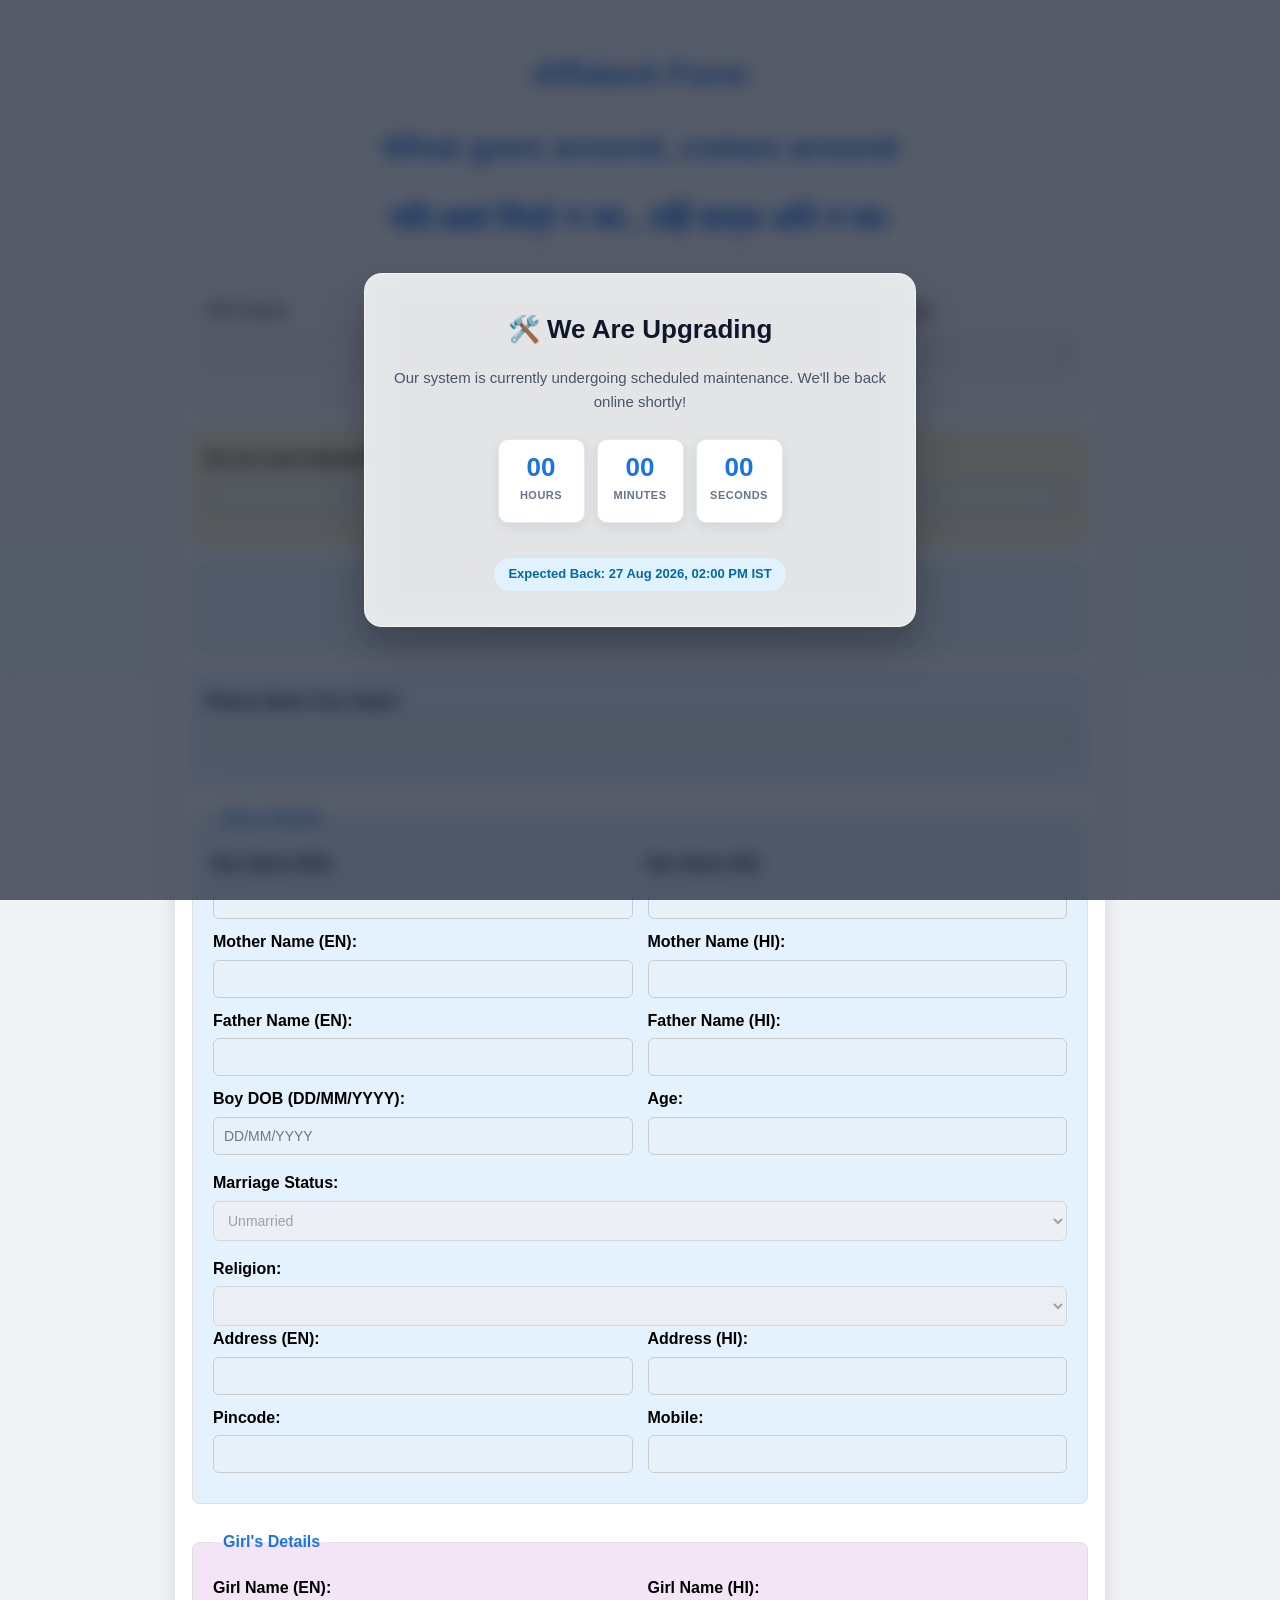
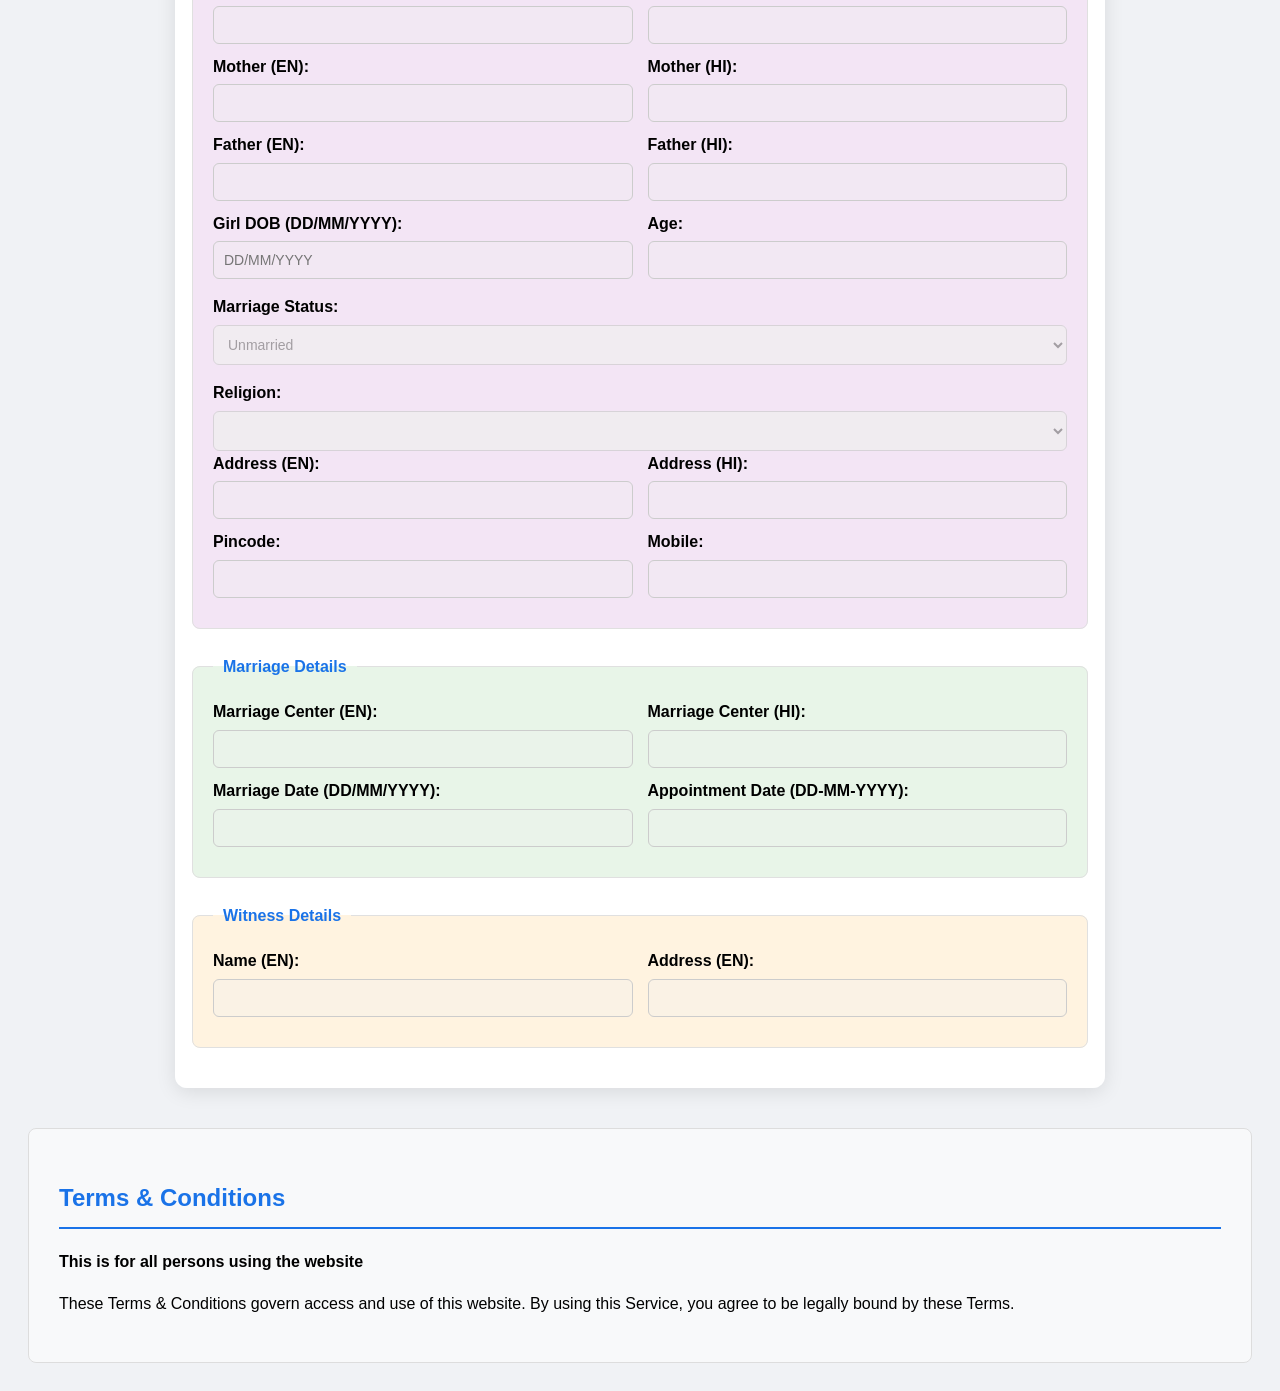
==== commit 8e967a6e: "Rename index_maintain.html to index.html" ====
--- a/index.html
+++ b/index.html
@@ -3,9 +3,20 @@
 <head>
     <meta charset="UTF-8">
     <meta name="viewport" content="width=device-width, initial-scale=1.0">
-    <title>Registration Form </title>
+    <title>Under Maintenance / Upgrade</title>
     <style>
-        body { font-family: 'Segoe UI', sans-serif; padding: 20px; background-color: #f0f2f5; line-height: 1.6; background-image: url('https://png.pngtree.com/background/20250314/original/pngtree-vibrant-traditional-indian-wedding-ceremony-decorated-with-flowers-and-artifacts-picture-image_16319627.jpg'); background-size: cover; background-position: center; background-attachment: fixed; background-repeat: no-repeat; position: relative; }
+        body { 
+            font-family: 'Segoe UI', sans-serif; 
+            padding: 20px; 
+            background-color: #f0f2f5; 
+            line-height: 1.6; 
+            background-image: url('https://png.pngtree.com/background/20250314/original/pngtree-vibrant-traditional-indian-wedding-ceremony-decorated-with-flowers-and-artifacts-picture-image_16319627.jpg'); 
+            background-size: cover; 
+            background-position: center; 
+            background-attachment: fixed; 
+            background-repeat: no-repeat; 
+            position: relative; 
+        }
         
         body::before {
             content: '';
@@ -17,102 +28,10 @@
             background: linear-gradient(to bottom, rgba(255,255,255,0.7), rgba(255,255,255,0.85));
             pointer-events: none;
             z-index: -1;
-        }      h1 { text-align: center; color: #1a73e8; font-size: 32px; }
-        
-        /* Review Modal Styles */
-        .review-modal {
-            display: none;
-            position: fixed;
-            z-index: 1000;
-            left: 0;
-            top: 0;
-            width: 100%;
-            height: 100%;
-            background-color: rgba(0,0,0,0.5);
-            backdrop-filter: blur(5px);
-        }
-        
-        .review-content {
-            background-color: white;
-            margin: 2% auto;
-            padding: 20px;
-            border-radius: 12px;
-            width: 90%;
-            max-width: 800px;
-            max-height: 80vh;
-            overflow-y: auto;
-            box-shadow: 0 4px 20px rgba(0,0,0,0.3);
-        }
-        
-        .review-header {
-            text-align: center;
-            color: #1a73e8;
-            margin-bottom: 20px;
-            padding-bottom: 10px;
-            border-bottom: 2px solid #1a73e8;
-        }
-        
-        .review-section {
-            margin-bottom: 20px;
-            padding: 15px;
-            background-color: #f8f9fa;
-            border-radius: 8px;
-            border-left: 4px solid #1a73e8;
-        }
-        
-        .review-section h3 {
-            color: #1a73e8;
-            margin-top: 0;
-        }
-        
-        .review-row {
-            display: flex;
-            margin-bottom: 8px;
-        }
-        
-        .review-label {
-            font-weight: bold;
-            min-width: 150px;
-            color: #333;
-        }
-        
-        .review-value {
-            color: #555;
-            flex: 1;
-        }
-        
-        .review-buttons {
-            text-align: center;
-            margin-top: 20px;
-        }
-        
-        .review-buttons button {
-            margin: 0 10px;
-            padding: 12px 24px;
-            border: none;
-            border-radius: 6px;
-            cursor: pointer;
-            font-size: 16px;
-            font-weight: bold;
-        }
-        
-        .confirm-btn {
-            background-color: #28a745;
-            color: white;
-        }
-        
-        .confirm-btn:hover {
-            background-color: #218838;
-        }
-        
-        .cancel-btn {
-            background-color: #dc3545;
-            color: white;
-        }
-        
-        .cancel-btn:hover {
-            background-color: #c82333;
-        }
+        }      
+        
+        h1 { text-align: center; color: #1a73e8; font-size: 32px; }
+        
         form { max-width: 900px; margin: auto; background: rgba(255, 255, 255, 0.95); padding: 15px; border-radius: 12px; box-shadow: 0 4px 20px rgba(0,0,0,0.1); backdrop-filter: blur(5px); }
         @media (max-width: 768px) {
             form { padding: 10px; margin: 10px; }
@@ -132,25 +51,11 @@
         .address-selection input, .address-selection select { width: 100%; margin-bottom: 10px; }
         label { font-weight: 600; display: block; margin-top: 15px; margin-bottom: 5px; }
         input, select { width: 100%; padding: 10px; border: 1px solid #ccc; border-radius: 6px; box-sizing: border-box; font-size: 14px; }
-        input[type="submit"] { background-color: #007bff; color: white; padding: 12px 24px; border: none; border-radius: 6px; cursor: pointer; font-size: 16px; font-weight: bold; margin-top: 20px; }
-        input[type="submit"]:hover { background-color: #0056b3; }
-        input[type="submit"]:active { background-color: #004085; }
-        input:required:invalid, select:required:invalid { background-color: #ffcccc; } /* light red for unfilled required */
-        input:required:valid, select:required:valid { background-color: #ccffcc; } /* light green for filled required */
-        input[readonly] { background-color: #ccffcc; } /* light green for readonly age fields */
-        input[id$="-hi"] { background-color: #ffa500; border: 1px solid #f1c40f; }
         .row { display: flex; gap: 15px; margin-bottom: 10px; }
         .col { flex: 1; }
         .col label { margin-top: 0; }
-        @media (max-width: 768px) {
-            .address-selection { padding: 10px; }
-            .address-selection label { font-size: 16px; }
-            .address-selection input, .address-selection select { font-size: 16px; }
-        }
         .upload-selection { margin-bottom: 20px; padding: 15px; background-color: #fff3cd; border-radius: 8px; border: 1px solid #ddd; }
-        .upload-selection label { display: inline-block; margin-right: 20px; font-weight: normal; }
         .sadar-selection { margin-bottom: 20px; padding: 15px; background-color: #e7f3ff; border-radius: 8px; border: 1px solid #ddd; }
-        .sadar-selection label { display: inline-block; margin-right: 20px; font-weight: normal; }
         .witness-name-selection { margin-bottom: 20px; padding: 15px; background-color: #fff3cd; border-radius: 8px; border: 1px solid #ffeaa7; }
         .witness-name-selection label { display: block; margin-bottom: 10px; font-weight: normal; }
         .witness-name-selection select { margin-bottom: 10px; padding: 10px; border: 2px solid #007bff; border-radius: 4px; background: white; font-size: 14px; font-weight: bold; }
@@ -159,30 +64,144 @@
         .timestamp-section input { background-color: #d4edda; font-weight: bold; text-align: center; }
         .terms-section { margin-top: 40px; padding: 30px; background: rgba(248, 249, 250, 0.95); border-radius: 8px; border: 1px solid #ddd; backdrop-filter: blur(5px); }
         .terms-section h2 { color: #1a73e8; border-bottom: 2px solid #1a73e8; padding-bottom: 10px; }
-        .terms-section h3 { color: #333; margin-top: 20px; margin-bottom: 10px; }
-        .terms-section ul { margin-left: 20px; }
-        .terms-section li { margin-bottom: 5px; }
+
+        /* Lock Overlay & Transparent Popup */
+        .upgrade-overlay {
+            display: none;
+            position: fixed;
+            top: 0;
+            left: 0;
+            width: 100vw;
+            height: 100vh;
+            background: rgba(15, 23, 42, 0.7);
+            backdrop-filter: blur(8px);
+            -webkit-backdrop-filter: blur(8px);
+            z-index: 999999;
+            justify-content: center;
+            align-items: center;
+            padding: 20px;
+            box-sizing: border-box;
+            animation: fadeIn 0.4s ease-out;
+        }
+
+        .upgrade-card {
+            background: rgba(255, 255, 255, 0.88);
+            backdrop-filter: blur(16px);
+            -webkit-backdrop-filter: blur(16px);
+            border: 1px solid rgba(255, 255, 255, 0.5);
+            box-shadow: 0 20px 40px rgba(0, 0, 0, 0.25);
+            border-radius: 18px;
+            padding: 35px 25px;
+            max-width: 500px;
+            width: 100%;
+            text-align: center;
+            color: #1e293b;
+        }
+
+        .upgrade-card h2 {
+            font-size: 26px;
+            color: #0f172a;
+            margin-top: 0;
+            margin-bottom: 8px;
+        }
+
+        .upgrade-card p {
+            font-size: 15px;
+            color: #475569;
+            margin-bottom: 25px;
+        }
+
+        .countdown-container {
+            display: flex;
+            justify-content: center;
+            gap: 12px;
+            margin: 20px 0;
+        }
+
+        .time-box {
+            background: #ffffff;
+            border-radius: 10px;
+            padding: 12px 10px;
+            min-width: 65px;
+            box-shadow: 0 4px 12px rgba(0,0,0,0.08);
+            border: 1px solid #e2e8f0;
+        }
+
+        .time-box span {
+            display: block;
+            font-size: 26px;
+            font-weight: 700;
+            color: #1a73e8;
+            line-height: 1.2;
+        }
+
+        .time-box label {
+            font-size: 11px;
+            font-weight: 600;
+            color: #64748b;
+            text-transform: uppercase;
+            letter-spacing: 0.5px;
+            margin-top: 4px;
+        }
+
+        .target-badge {
+            display: inline-block;
+            background: #e0f2fe;
+            color: #0369a1;
+            padding: 6px 14px;
+            border-radius: 20px;
+            font-size: 13px;
+            font-weight: 600;
+            margin-top: 15px;
+        }
+
+        @keyframes fadeIn {
+            from { opacity: 0; transform: scale(0.96); }
+            to { opacity: 1; transform: scale(1); }
+        }
     </style>
-<script src="https://translate.google.com/translate_a/element.js?cb=googleTranslateElementInit"></script>
 </head>
 <body>
 
-<h1>Affidavit  Form</h1>
+<!-- Upgrade Lock Popup -->
+<div id="upgradeModal" class="upgrade-overlay">
+    <div class="upgrade-card">
+        <h2>🛠️ We Are Upgrading</h2>
+        <p>Our system is currently undergoing scheduled maintenance. We'll be back online shortly!</p>
+        
+        <div class="countdown-container">
+            <div class="time-box">
+                <span id="hours">00</span>
+                <label>Hours</label>
+            </div>
+            <div class="time-box">
+                <span id="minutes">00</span>
+                <label>Minutes</label>
+            </div>
+            <div class="time-box">
+                <span id="seconds">00</span>
+                <label>Seconds</label>
+            </div>
+        </div>
+
+        <div class="target-badge">Expected Back: 27 Aug 2026, 02:00 PM IST</div>
+    </div>
+</div>
+
+<h1>Affidavit Form</h1>
 <h1>What goes around, comes around</h1>
 <h1>यदि आवां मित्रे न स्वः, तर्हि शत्रू अपि न स्वः</h1>
     
-        
 <form id="marriageForm">
-    
     <div class="address-selection">
         <div class="row">
             <div class="col">
                 <label>ADV Name:</label>
-                <input type="text" id="adv-name" required>
+                <input type="text" id="adv-name" disabled>
             </div>
             <div class="col">
-                <label>Address Type:  (Who is from Ghaziabad)</label>
-                <select id="address-type" required>
+                <label>Address Type: (Who is from Ghaziabad)</label>
+                <select id="address-type" disabled>
                     <option selected></option>
                     <option>Boy Address</option>
                     <option>Girl Address</option>
@@ -195,7 +214,7 @@
         <div class="row">
             <div class="col">
                 <label>Do you want Upload the documents ?</label>
-                <select id="upload-toggle" required>
+                <select id="upload-toggle" disabled>
                     <option selected></option>
                     <option>Yes</option>
                     <option>No</option>
@@ -205,14 +224,14 @@
     </div>
     
     <div class="timestamp-section">
-        <input type="text" id="timestamp" placeholder="Enter Folder_ID" style="width: 300px; margin: 10px auto; display: block; padding: 10px; background-color: #d4edda; font-weight: bold; text-align: center; border: 1px solid #c3e6cb; border-radius: 4px;">
+        <input type="text" id="timestamp" placeholder="Enter Folder_ID" style="width: 300px; margin: 10px auto; display: block; padding: 10px; background-color: #d4edda; font-weight: bold; text-align: center; border: 1px solid #c3e6cb; border-radius: 4px;" disabled>
     </div>
         
     <div class="sadar-selection">
         <div class="row">
             <div class="col">
                 <label>Please Select Your Sadar:</label>
-                <select id="sadar-select" required>
+                <select id="sadar-select" disabled>
                     <option selected></option>
                     <option>1</option>
                     <option>2</option>
@@ -227,1526 +246,122 @@
     <fieldset class="boy-details">
         <legend>Boy's Details</legend>
         <div class="row">
-            <div class="col"><label>Boy Name (EN):</label><input type="text" id="boy-name-en" required></div>
-            <div class="col"><label>Boy Name (HI):</label><input type="text" id="boy-name-hi" required></div>
-        </div>
-        <div class="row">
-            <div class="col"><label>Mother Name (EN):</label><input type="text" id="boy-mother-en" required></div>
-            <div class="col"><label>Mother Name (HI):</label><input type="text" id="boy-mother-hi" required></div>
-        </div>
-        <div class="row">
-            <div class="col"><label>Father Name (EN):</label><input type="text" id="boy-father-en" required></div>
-            <div class="col"><label>Father Name (HI):</label><input type="text" id="boy-father-hi" required></div>
-        </div>
-        <div class="row">
-            <div class="col"><label>Boy DOB (DD/MM/YYYY):</label>
-                <div style="display: flex; gap: 5px;">
-                    <input type="text" id="boy-dob" placeholder="DD/MM/YYYY" required pattern="\d{2}/\d{2}/\d{4}" maxlength="10" style="flex: 1;">
-                    <input type="date" id="boy-dob-picker" style="flex: 0; width: 40px; cursor: pointer;" title="Choose date">
-                </div>
-            </div>
-            <div class="col"><label>Age:</label><input type="text" id="boy-age" readonly></div>
-        </div>
-        <label>Marriage Status:</label><select id="boy-marriage-status" required><option></option><option selected>Unmarried</option><option>Single / Divorced</option></select>
-        <label>Religion:</label><select id="boy-religion" required><option selected></option><option>Hindu</option><option>Muslim</option><option>Sikh</option><option>Christian</option><option>Jain</option><option>Parsi</option></select>
-        <div class="row">
-            <div class="col"><label>Address (EN):</label><input type="text" id="boy-address-en" required></div>
-            <div class="col"><label>Address (HI):</label><input type="text" id="boy-address-hi" required></div>
-        </div>
-        <div class="row">
-            <div class="col"><label>Pincode:</label><input type="text" id="boy-pincode" maxlength="6" required></div>
-            <div class="col"><label>Mobile:</label><input type="tel" id="boy-mobile" maxlength="10" required value="9800000000"></div>
+            <div class="col"><label>Boy Name (EN):</label><input type="text" id="boy-name-en" disabled></div>
+            <div class="col"><label>Boy Name (HI):</label><input type="text" id="boy-name-hi" disabled></div>
+        </div>
+        <div class="row">
+            <div class="col"><label>Mother Name (EN):</label><input type="text" id="boy-mother-en" disabled></div>
+            <div class="col"><label>Mother Name (HI):</label><input type="text" id="boy-mother-hi" disabled></div>
+        </div>
+        <div class="row">
+            <div class="col"><label>Father Name (EN):</label><input type="text" id="boy-father-en" disabled></div>
+            <div class="col"><label>Father Name (HI):</label><input type="text" id="boy-father-hi" disabled></div>
+        </div>
+        <div class="row">
+            <div class="col"><label>Boy DOB (DD/MM/YYYY):</label><input type="text" id="boy-dob" placeholder="DD/MM/YYYY" disabled></div>
+            <div class="col"><label>Age:</label><input type="text" id="boy-age" readonly disabled></div>
+        </div>
+        <label>Marriage Status:</label><select id="boy-marriage-status" disabled><option></option><option selected>Unmarried</option></select>
+        <label>Religion:</label><select id="boy-religion" disabled><option selected></option><option>Hindu</option></select>
+        <div class="row">
+            <div class="col"><label>Address (EN):</label><input type="text" id="boy-address-en" disabled></div>
+            <div class="col"><label>Address (HI):</label><input type="text" id="boy-address-hi" disabled></div>
+        </div>
+        <div class="row">
+            <div class="col"><label>Pincode:</label><input type="text" id="boy-pincode" disabled></div>
+            <div class="col"><label>Mobile:</label><input type="tel" id="boy-mobile" disabled></div>
         </div>
     </fieldset>
 
     <fieldset class="girl-details">
         <legend>Girl's Details</legend>
         <div class="row">
-            <div class="col"><label>Girl Name (EN):</label><input type="text" id="girl-name-en" required></div>
-            <div class="col"><label>Girl Name (HI):</label><input type="text" id="girl-name-hi" required></div>
-        </div>
-        <div class="row">
-            <div class="col"><label>Mother (EN):</label><input type="text" id="girl-mother-en" required></div>
-            <div class="col"><label>Mother (HI):</label><input type="text" id="girl-mother-hi" required></div>
-        </div>
-        <div class="row">
-            <div class="col"><label>Father (EN):</label><input type="text" id="girl-father-en" required></div>
-            <div class="col"><label>Father (HI):</label><input type="text" id="girl-father-hi" required></div>
-        </div>
-        <div class="row">
-            <div class="col"><label>Girl DOB (DD/MM/YYYY):</label>
-                <div style="display: flex; gap: 5px;">
-                    <input type="text" id="girl-dob" placeholder="DD/MM/YYYY" required pattern="\d{2}/\d{2}/\d{4}" maxlength="10" style="flex: 1;">
-                    <input type="date" id="girl-dob-picker" style="flex: 0; width: 40px; cursor: pointer;" title="Choose date">
-                </div>
-            </div>
-            <div class="col"><label>Age:</label><input type="text" id="girl-age" readonly></div>
-        </div>
-        <label>Marriage Status:</label><select id="girl-marriage-status" required><option></option><option selected>Unmarried</option><option>Single / Divorced</option></select>
-        <label>Religion:</label><select id="girl-religion" required><option selected></option><option>Hindu</option><option>Muslim</option><option>Sikh</option><option>Christian</option><option>Jain</option><option>Parsi</option></select>
-        <div class="row">
-            <div class="col"><label>Address (EN):</label><input type="text" id="girl-address-en" required></div>
-            <div class="col"><label>Address (HI):</label><input type="text" id="girl-address-hi" required></div>
-        </div>
-        <div class="row">
-            <div class="col"><label>Pincode:</label><input type="text" id="girl-pincode" maxlength="6" required></div>
-            <div class="col"><label>Mobile:</label><input type="tel" id="girl-mobile" maxlength="10" required value="9800000000"></div>
+            <div class="col"><label>Girl Name (EN):</label><input type="text" id="girl-name-en" disabled></div>
+            <div class="col"><label>Girl Name (HI):</label><input type="text" id="girl-name-hi" disabled></div>
+        </div>
+        <div class="row">
+            <div class="col"><label>Mother (EN):</label><input type="text" id="girl-mother-en" disabled></div>
+            <div class="col"><label>Mother (HI):</label><input type="text" id="girl-mother-hi" disabled></div>
+        </div>
+        <div class="row">
+            <div class="col"><label>Father (EN):</label><input type="text" id="girl-father-en" disabled></div>
+            <div class="col"><label>Father (HI):</label><input type="text" id="girl-father-hi" disabled></div>
+        </div>
+        <div class="row">
+            <div class="col"><label>Girl DOB (DD/MM/YYYY):</label><input type="text" id="girl-dob" placeholder="DD/MM/YYYY" disabled></div>
+            <div class="col"><label>Age:</label><input type="text" id="girl-age" readonly disabled></div>
+        </div>
+        <label>Marriage Status:</label><select id="girl-marriage-status" disabled><option></option><option selected>Unmarried</option></select>
+        <label>Religion:</label><select id="girl-religion" disabled><option selected></option><option>Hindu</option></select>
+        <div class="row">
+            <div class="col"><label>Address (EN):</label><input type="text" id="girl-address-en" disabled></div>
+            <div class="col"><label>Address (HI):</label><input type="text" id="girl-address-hi" disabled></div>
+        </div>
+        <div class="row">
+            <div class="col"><label>Pincode:</label><input type="text" id="girl-pincode" disabled></div>
+            <div class="col"><label>Mobile:</label><input type="tel" id="girl-mobile" disabled></div>
         </div>
     </fieldset>
 
     <fieldset class="marriage-details">
         <legend>Marriage Details</legend>
         <div class="row">
-            <div class="col"><label>Marriage Center (EN):</label>
-                <select id="marriage-center-select" required style="flex: 1; margin-right: 5px;">
-                    <option value="">-- Select Center --</option>
-                    <option value="NAITIK VAIDIK SANSKAR SAMITI REGD GANDHI NAGAR GHAZIABAD">Naitik Vaidik Sanskar Samiti Regd Gandhi Nagar, Ghaziabad</option>
-                    <option value="MOTI MAHAL MASJID KELLA BHATTA GHAZIABAD">Moti Mahal Masjid Kella Bhatta Ghaziabad</option>
-                    <option value="ARYA SAMAJ VIVAH UTHAN KENDRA OLD VIJAY NAGAR GHAZIABAD">Arya Samaj Vivah Uthan Kendra Old Vijay Nagar, Ghaziabad</option>
-                    <option value="ARYA SAMAJ VIVAH SANSKAR TRUST EAST MODEL TOWN GHAZIABAD">Arya Samaj Vivah Sanskar Trust East Model Town, Ghaziabad</option>
-                    <option value="ARYA SAMAJ SANSKAR TRUST DUNDHERA GHAZIABAD">Arya Samaj Sanskar Trust DUNDHERA Ghaziabad</option>
-                    <option value="VEDIC SAMAJ KALYAN SAMITI REGD GANDHI NAGAR GHAZIABAD ">VEDIC SAMAJ KALYAN SAMITI REGD GANDHI NAGAR GHAZIABAD</option>
-                    <option value="ARYA SAMAJ VEDIC SANSTHAN MANDAL GHAZIABAD">ARYA SAMAJ VEDIC SANSTHAN MANDAL GHAZIABAD</option>
-                    <option value="KAILA BHATTA GHAZIABAD">KAILA BHATTA GHAZIABAD</option>
-                    <option value="VEDIC SAMAJ KALYAN SAMITI REGD TEHSIL GANDHI NAGAR GHAZIABAD">VEDIC SAMAJ KALYAN SAMITI REGD TEHSIL GANDHI NAGAR GHAZIABAD</option>
-                    <option value="ARYA SAMAJ VEDIC SANSTHAN MANDAL TRUST REGD TEHSIL GANDHI NAGAR">ARYA SAMAJ VEDIC SANSTHAN MANDAL TRUST REGD TEHSIL GANDHI NAGAR</option>
-                    <option value="OTHER">Other (Manual Entry)</option>
-                </select>
-                <input type="text" id="marriage-center-en" placeholder="Or type center name" style="flex: 1; display: none;">
-            </div>
-            <div class="col"><label>Marriage Center (HI):</label>
-                <input type="text" id="marriage-center-hi" placeholder="या दें केंद्र नाम टाइपें" style="flex: 1;">
-            </div>
-        </div>
-        <div class="row">
-            <div class="col">
-                <label>Marriage Date (DD/MM/YYYY):</label>
-                <div style="display: flex; gap: 5px;">
-                    <input type="text" id="marriage-date" placeholder="DD/MM/YYYY" required pattern="\d{2}/\d{2}/\d{4}" maxlength="10" style="flex: 1;">
-                    <input type="date" id="marriage-date-picker" style="flex: 0; width: 40px; cursor: pointer;" title="Choose date">
-                </div>
-            </div>
-            <div class="col">
-                <label>Appointment Date (DD-MM-YYYY):</label>
-                <div style="display: flex; gap: 5px;">
-                    <input type="text" id="appointment-date" placeholder="DD-MM-YYYY" required pattern="\d{2}-\d{2}-\d{4}" maxlength="10" style="flex: 1;">
-                    <input type="date" id="appointment-date-picker" style="flex: 0; width: 40px; cursor: pointer;" title="Choose date">
-                </div>
-            </div>
+            <div class="col"><label>Marriage Center (EN):</label><input type="text" id="marriage-center-en" disabled></div>
+            <div class="col"><label>Marriage Center (HI):</label><input type="text" id="marriage-center-hi" disabled></div>
+        </div>
+        <div class="row">
+            <div class="col"><label>Marriage Date (DD/MM/YYYY):</label><input type="text" id="marriage-date" disabled></div>
+            <div class="col"><label>Appointment Date (DD-MM-YYYY):</label><input type="text" id="appointment-date" disabled></div>
         </div>
     </fieldset>
 
     <fieldset class="witness-details">
-        <legend>Witness 1 Details</legend>
-        <div class="row">
-            <div class="col">
-                <label>Who is Witness 1:</label>
-                <select id="witness1-relationship" required>
-                    <option selected></option>
-                    <option value="MATA PITA">Mata Pita</option>
-                    <option value="BHAI BHEN">Bhai Bhen</option>
-                    <option value="DADA DADI">Dada Dadi</option>
-                    <option value="NANA NANI">Nana Nani</option>
-                    <option value="PUTR PUTRI">Putr Putri</option>
-                    <option value="OTHER">Other</option>
-                </select>
-            </div>
-        </div>
-        <div class="witness-name-selection">
-            <label><strong>Select Witness 1 Name (Auto-Fill Available):</strong></label>
-            <select id="witness1-name-select">
-                <option value="">-- Choose from Pre-filled Witnesses --</option>
-                <option value="Vipin Tyagi">Vipin Tyagi</option>
-                <option value="ANKIT TIWARI">ANKIT TIWARI</option>
-                <option value="Mohd Furqan">Mohd Furqan</option>
-                <option value="Bhagwan Das">Bhagwan Das</option>
-                <option value="Raju">Raju</option>
-                <option value="Muhammad Asad">Muhammad Asad</option>
-                <option value="Brajesh Kumar">Brajesh Kumar</option>
-            </select>
-            <small>Select a name to auto-fill all witness details, or leave empty to enter manually</small>
-        </div>
-        <div class="row">
-            <div class="col">
-                <label>Title:</label>
-                <select id="witness1-title" required>
-                    <option></option>
-                    <option selected>Mr.</option>
-                    <option>Mrs.</option>
-                </select>
-            </div>
-        </div>
-        <div class="row">
-            <div class="col"><label>Name (EN):</label><input type="text" id="witness1-name-en" required></div>
-            <div class="col"><label>Name (HI):</label><input type="text" id="witness1-name-hi" required></div>
-        </div>
-        <div class="row">
-            <div class="col"><label>Father Name (EN):</label><input type="text" id="witness1-father-en" required></div>
-            <div class="col"><label>Father Name (HI):</label><input type="text" id="witness1-father-hi" required></div>
-        </div>
-        <div class="row">
-            <div class="col"><label>Address (EN):</label><input type="text" id="witness1-address-en" required></div>
-            <div class="col"><label>Address (HI):</label><input type="text" id="witness1-address-hi" required></div>
-        </div>
-        <div class="row">
-            <div class="col">
-                <label>Mobile Number:</label>
-                <input type="tel" id="witness1-mobile" maxlength="10" required value="9800000000">
-            </div>
+        <legend>Witness Details</legend>
+        <div class="row">
+            <div class="col"><label>Name (EN):</label><input type="text" id="witness1-name-en" disabled></div>
+            <div class="col"><label>Address (EN):</label><input type="text" id="witness1-address-en" disabled></div>
         </div>
     </fieldset>
-
-    <fieldset class="witness-details">
-        <legend>Witness 2 Details</legend>
-        <div class="witness-name-selection">
-            <label><strong>Select Witness 2 Name (Auto-Fill Available):</strong></label>
-            <select id="witness2-name-select">
-                <option value="">-- Choose from Pre-filled Witnesses --</option>
-                <option value="Vijay">Vijay</option>
-                <option value="Bittu">Bittu</option>
-				<option value="Abhishek Sharma">Abhishek Sharma</option>
-                <option value="Vipin Kumar">Vipin Kumar</option>
-            </select>
-            <small>Select a name to auto-fill all witness details, or leave empty to enter manually</small>
-        </div>
-        <div class="row">
-            <div class="col">
-                <label>Title:</label>
-                <select id="witness2-title" required>
-                    <option></option>
-                    <option selected>Mr.</option>
-                    <option>Mrs.</option>
-                </select>
-            </div>
-        </div>
-        <div class="row">
-            <div class="col"><label>Name (EN):</label><input type="text" id="witness2-name-en" required></div>
-            <div class="col"><label>Name (HI):</label><input type="text" id="witness2-name-hi" required></div>
-        </div>
-        <div class="row">
-            <div class="col"><label>Father Name (EN):</label><input type="text" id="witness2-father-en" required></div>
-            <div class="col"><label>Father Name (HI):</label><input type="text" id="witness2-father-hi" required></div>
-        </div>
-        <div class="row">
-            <div class="col"><label>Address (EN):</label><input type="text" id="witness2-address-en" required></div>
-            <div class="col"><label>Address (HI):</label><input type="text" id="witness2-address-hi" required></div>
-        </div>
-        <div class="row">
-            <div class="col">
-                <label>Mobile Number:</label>
-                <input type="tel" id="witness2-mobile" maxlength="10" required value="9800000000">
-            </div>
-        </div>
-    </fieldset>
-
-    <input type="submit" value="Submit Registration">
-    
-    <!-- Hidden fields for witness addresses in Hindi -->
-    <input type="hidden" id="witness1-address-hi-hidden" name="entry.2091199383" value="">
-    <input type="hidden" id="witness2-address-hi-hidden" name="entry.2008452782" value="">
 </form>
-
-<div id="status-message" style="text-align: center; margin-top: 20px; padding: 10px; border-radius: 5px; display: none;"></div>
-
-<!-- Review Modal -->
-<div id="reviewModal" class="review-modal">
-    <div class="review-content">
-        <div class="review-header">
-            <h2>📋 Review Your Information</h2>
-            <p>Please review all details before submitting</p>
-        </div>
-        
-        <div id="reviewContent"></div>
-        
-        <div class="review-buttons">
-            <button type="button" class="cancel-btn" onclick="closeReviewModal()">✖ Cancel</button>
-            <button type="button" class="confirm-btn" onclick="confirmSubmit()">✓ Confirm & Submit</button>
-        </div>
-    </div>
-</div>
-
-<hr>
 
 <div class="terms-section">
     <h2>Terms & Conditions</h2>
-    
-    <p><strong>This is for all person use the website</strong></p>
-    
-    <p>
-    These Terms & Conditions ("Terms") govern access and use of this website, platform, form, and related services
-    (collectively, "Service"). By using this Service, submitting any information, or requesting assistance through this website,
-    you agree to be legally bound by these Terms under applicable laws of India.
-    </p>
-    
-    <p>
-    <a href="terms.html" target="_blank" style="color: #1a73e8; text-decoration: underline;">Click here to read the complete Terms & Conditions</a>
-    </p>
+    <p><strong>This is for all persons using the website</strong></p>
+    <p>These Terms & Conditions govern access and use of this website. By using this Service, you agree to be legally bound by these Terms.</p>
 </div>
 
 <script>
-    console.log('JavaScript is loading...');
-    
-    // Global functions for review modal
-    function closeReviewModal() {
-        document.getElementById('reviewModal').style.display = 'none';
-    }
-    
-    function confirmSubmit() {
-        closeReviewModal();
-        submitToGoogleForm();
-    }
-    
-        
-    function submitToGoogleForm() {
-        const statusDiv = document.getElementById('status-message');
-        const submitButton = document.querySelector('input[type="submit"]');
-        
-        // Prevent multiple submissions
-        if (submitButton.disabled) {
-            console.log('Submission already in progress');
-            return;
-        }
-        
-        // Disable submit button and show loading
-        submitButton.disabled = true;
-        submitButton.value = 'Processing...';
-        statusDiv.style.display = 'block';
-        statusDiv.textContent = 'Submitting to Google Forms... ';
-        statusDiv.style.backgroundColor = '#fff3cd';
-        statusDiv.style.color = '#856404';
-        console.log('Submitting to Google Form...');
-        console.log('Upload toggle value:', document.getElementById('upload-toggle').value);
-        
-        // Submit to Google Forms
-        const formData = new FormData();
-        
-        // Map all form fields to Google Forms entry IDs with REAL values
-        formData.append('entry.770625512', document.getElementById('timestamp').value); // Unix
-        formData.append('entry.60433678', document.getElementById('adv-name').value); // Adv Name
-        formData.append('entry.433537794', document.getElementById('address-type').value); // Address Type
-        formData.append('entry.1906475701', document.getElementById('upload-toggle').value); // Document Upload
-        formData.append('entry.807589530', document.getElementById('sadar-select').value); // Select Sadar
-        formData.append('entry.149019014', document.getElementById('boy-name-en').value); // Boy Name EN
-        formData.append('entry.1896435809', document.getElementById('boy-name-hi').value); // Boy Name HI
-        formData.append('entry.19816608', document.getElementById('boy-mother-en').value); // Boy Mother Name EN
-        formData.append('entry.1418874244', document.getElementById('boy-mother-hi').value); // Boy Mother Name HI
-        formData.append('entry.1632741632', document.getElementById('boy-father-en').value); // Boy Father Name EN
-        formData.append('entry.289552678', document.getElementById('boy-father-hi').value); // Boy Father Name HI
-        formData.append('entry.821867175', document.getElementById('boy-dob').value); // Boy DOB
-        formData.append('entry.156896192', document.getElementById('boy-age').value); // Boy Age
-        formData.append('entry.1671585647', document.getElementById('boy-marriage-status').value); // Boy Marriage Status
-        formData.append('entry.1158586356', document.getElementById('boy-religion').value); // Boy Religion
-        formData.append('entry.1697136002', document.getElementById('boy-address-en').value); // Boy Address EN
-        formData.append('entry.1642955854', document.getElementById('boy-address-hi').value); // Boy Address HI
-        formData.append('entry.775872867', document.getElementById('boy-pincode').value); // Boy Pincode
-        formData.append('entry.203843137', document.getElementById('boy-mobile').value); // Boy Mobile
-        formData.append('entry.1093816412', document.getElementById('girl-name-en').value); // Girl Name EN
-        formData.append('entry.995529290', document.getElementById('girl-name-hi').value); // Girl Name HI
-        formData.append('entry.37249290', document.getElementById('girl-mother-en').value); // Girl Mother Name EN
-        formData.append('entry.1307423071', document.getElementById('girl-mother-hi').value); // Girl Mother Name HI
-        formData.append('entry.1565189125', document.getElementById('girl-father-en').value); // Girl Father Name EN
-        formData.append('entry.809641902', document.getElementById('girl-father-hi').value); // Girl Father Name HI
-        formData.append('entry.1528584281', document.getElementById('girl-dob').value); // Girl DOB
-        formData.append('entry.574377665', document.getElementById('girl-age').value); // Girl Age
-        formData.append('entry.620399889', document.getElementById('girl-marriage-status').value); // Girl Marriage Status
-        formData.append('entry.1553220047', document.getElementById('girl-religion').value); // Girl Religion
-        formData.append('entry.760651392', document.getElementById('girl-address-en').value); // Girl Address EN
-        formData.append('entry.71148828', document.getElementById('girl-address-hi').value); // Girl Address HI
-        formData.append('entry.1183006253', document.getElementById('girl-pincode').value); // Girl Pincode
-        formData.append('entry.1828866283', document.getElementById('girl-mobile').value); // Girl Mobile
-        formData.append('entry.1681870684', document.getElementById('marriage-center-en').value); // Marriage Center EN
-        formData.append('entry.557433377', document.getElementById('marriage-center-hi').value); // Marriage Center HI
-        formData.append('entry.1941537333', document.getElementById('marriage-date').value); // Marriage Date
-        formData.append('entry.1018555763', document.getElementById('appointment-date').value); // Appointment Date
-        formData.append('entry.1906970304', document.getElementById('witness1-relationship').value); // Who's Witness
-        formData.append('entry.1484885374', 'OK'); // Who's Witness - OK
-        formData.append('entry.726407772', document.getElementById('witness1-title').value); // Witness 1 Title
-        formData.append('entry.1961596780', document.getElementById('witness1-name-en').value); // Witness 1 Name EN
-        formData.append('entry.1492954725', document.getElementById('witness1-name-hi').value); // Witness 1 Name HI
-        formData.append('entry.856450008', document.getElementById('witness1-father-en').value); // Witness 1 Father EN
-        formData.append('entry.70503026', document.getElementById('witness1-father-hi').value); // Witness 1 Father HI
-        formData.append('entry.1389933248', document.getElementById('witness1-address-en').value); // Witness 1 Address EN
-        formData.append('entry.2091199383', document.getElementById('witness1-address-hi').value); // Witness 1 Address HI
-        formData.append('entry.279526494', document.getElementById('witness1-mobile').value); // Witness 1 Mobile
-        formData.append('entry.1752979492', document.getElementById('witness2-title').value); // Witness 2 Title
-        formData.append('entry.1223868514', document.getElementById('witness2-name-en').value); // Witness 2 Name EN
-        formData.append('entry.1024061180', document.getElementById('witness2-name-hi').value); // Witness 2 Name HI
-        formData.append('entry.1647365318', document.getElementById('witness2-father-en').value); // Witness 2 Father EN
-        formData.append('entry.1557810247', document.getElementById('witness2-father-hi').value); // Witness 2 Father HI
-        formData.append('entry.1760654142', document.getElementById('witness2-address-en').value); // Witness 2 Address EN
-        formData.append('entry.2008452782', document.getElementById('witness2-address-hi').value); // Witness 2 Address HI
-        formData.append('entry.283828399', document.getElementById('witness2-mobile').value); // Witness 2 Mobile
-
-        fetch('https://docs.google.com/forms/d/e/1FAIpQLSe8PFEx7kDCkCXuJ-_S7dYkCKkR9iFVOIXM68wODMGOhBSI6g/formResponse', {
-            method: 'POST',
-            body: formData,
-            mode: 'no-cors' // Required for Google Forms
-        })
-        .then(response => {
-            // Google Forms always returns success with no-cors mode
-            console.log('Form submitted successfully');
-            statusDiv.textContent = 'Form submitted successfully! ';
-            statusDiv.style.backgroundColor = '#d4edda';
-            statusDiv.style.color = '#155724';
-            document.getElementById('marriageForm').reset();
-            
-            // Re-enable submit button
-            submitButton.disabled = false;
-            submitButton.value = 'Submit Registration';
-        })
-        .catch(error => {
-            console.error('Error submitting form:', error);
-            statusDiv.textContent = 'Error submitting form. Please try again.';
-            statusDiv.style.backgroundColor = '#f8d7da';
-            statusDiv.style.color = '#721c24';
-            
-            // Re-enable submit button on error
-            submitButton.disabled = false;
-            submitButton.value = 'Submit Registration';
-        });
-    }
-                                    
     document.addEventListener('DOMContentLoaded', function() {
-        console.log('DOM Content Loaded - setting up upload toggle...');
-        // DD-MM-YYYY date formatting and validation
-        function formatDate(input) {
-            let value = input.value.replace(/\D/g, '');
-            if (value.length >= 2) {
-                value = value.slice(0, 2) + '/' + value.slice(2);
-            }
-            if (value.length >= 5) {
-                value = value.slice(0, 5) + '/' + value.slice(5);
-            }
-            if (value.length > 10) {
-                value = value.slice(0, 10);
-            }
-            input.value = value;
-        }
-        
-        function validateDate(dateString) {
-            const regex = /^(\d{2})\/(\d{2})\/(\d{4})$/;
-            if (!regex.test(dateString)) return false;
-            
-            const [, day, month, year] = dateString.match(regex);
-            const date = new Date(year, month - 1, day);
-            
-            return date.getDate() === parseInt(day) && 
-                   date.getMonth() === parseInt(month) - 1 && 
-                   date.getFullYear() === parseInt(year);
-        }
-        
-        // Add date formatting to all date inputs
-        ['boy-dob', 'girl-dob', 'marriage-date', 'appointment-date'].forEach(id => {
-            const input = document.getElementById(id);
-            const picker = document.getElementById(id + '-picker');
-            if (input) {
-                input.addEventListener('input', function() {
-                    formatDate(this);
-                });
-                
-                // Sync date picker with text input
-                if (picker) {
-                    picker.addEventListener('change', function() {
-                        if (this.value) {
-                            const date = new Date(this.value);
-                            const day = String(date.getDate()).padStart(2, '0');
-                            const month = String(date.getMonth() + 1).padStart(2, '0');
-                            const year = date.getFullYear();
-                            // Use different format for appointment date
-                            const formattedDate = id === 'appointment-date' ? 
-                                `${day}-${month}-${year}` : 
-                                `${day}/${month}/${year}`;
-                            input.value = formattedDate;
-                            input.dispatchEvent(new Event('change'));
-                        }
-                    });
-                    
-                    // Set min and max dates
-                    const today = new Date();
-                    if (id === 'boy-dob') {
-                        // Boy must be 21+ years old  
-                        const maxDate = new Date(today.getFullYear() - 21, today.getMonth(), today.getDate());
-                        picker.max = maxDate.toISOString().split('T')[0];
-                    } else if (id === 'girl-dob') {
-                        // Girl must be 18+ years old  
-                        const maxDate = new Date(today.getFullYear() - 18, today.getMonth(), today.getDate());
-                        picker.max = maxDate.toISOString().split('T')[0];
-                    } else if (id === 'marriage-date') {
-                        // Marriage date cannot be in future
-                        picker.max = today.toISOString().split('T')[0];
-                    } else if (id === 'appointment-date') {
-                        // Appointment date validation with time-based rules
-                        const now = new Date();
-                        const currentTime = now.getHours() * 60 + now.getMinutes(); // Current time in minutes
-                        const cutoffTime = 11 * 60 + 50; // 11:50 AM in minutes (710 minutes)
-                        
-                        // Set minimum date based on current time
-                        if (currentTime > cutoffTime) {
-                            // After 11:50 AM - minimum date is tomorrow
-                            const tomorrow = new Date(today);
-                            tomorrow.setDate(today.getDate() + 1);
-                            picker.min = tomorrow.toISOString().split('T')[0];
-                        } else {
-                            // Before or at 11:50 AM - minimum date is today
-                            picker.min = today.toISOString().split('T')[0];
-                        }
-                        
-                        // Maximum date is 1 year from today
-                        const maxDate = new Date(today.getFullYear() + 1, today.getMonth(), today.getDate());
-                        picker.max = maxDate.toISOString().split('T')[0];
-                    }
-                }
-                
-                // Add change event listener for age calculation and appointment validation
-                input.addEventListener('change', function() {
-                    if (id === 'boy-dob') {
-                        calculateAge(this.value, 'boy-age');
-                    } else if (id === 'girl-dob') {
-                        calculateAge(this.value, 'girl-age');
-                    } else if (id === 'appointment-date') {
-                        validateAppointmentDate(this.value);
-                    }
-                });
-                
-                // For appointment date, also refresh picker validation on focus
-                if (id === 'appointment-date' && picker) {
-                    input.addEventListener('focus', function() {
-                        // Refresh the date picker limits based on current time
-                        const now = new Date();
-                        const currentTime = now.getHours() * 60 + now.getMinutes();
-                        const cutoffTime = 11 * 60 + 50;
-                        const today = new Date();
-                        
-                        if (currentTime > cutoffTime) {
-                            // After 11:50 AM - minimum date is tomorrow
-                            const tomorrow = new Date(today);
-                            tomorrow.setDate(today.getDate() + 1);
-                            picker.min = tomorrow.toISOString().split('T')[0];
-                        } else {
-                            // Before or at 11:50 AM - minimum date is today
-                            picker.min = today.toISOString().split('T')[0];
-                        }
-                    });
-                }
-            }
-        });
-
-        function validateAppointmentDate(dateString) {
-            if (!dateString) return;
-            
-            // Parse DD-MM-YYYY format
-            const regex = /^(\d{2})-(\d{2})-(\d{4})$/;
-            if (!regex.test(dateString)) {
-                alert('Please enter appointment date in DD-MM-YYYY format');
-                document.getElementById('appointment-date').value = '';
+        // Target: 27 August 2026, 16:00:00 (4:00 PM) IST (+05:30)
+        const targetDate = new Date('2026-08-27T16:00:00+05:30').getTime();
+
+        function updateCountdown() {
+            const now = new Date().getTime();
+            const difference = targetDate - now;
+
+            if (difference <= 0) {
+                document.getElementById('hours').textContent = '00';
+                document.getElementById('minutes').textContent = '00';
+                document.getElementById('seconds').textContent = '00';
                 return;
             }
-            
-            const [, day, month, year] = dateString.match(regex);
-            const selectedDate = new Date(year, month - 1, day);
-            const today = new Date();
-            today.setHours(0, 0, 0, 0); // Set to midnight for comparison
-            selectedDate.setHours(0, 0, 0, 0); // Set to midnight for comparison
-            
-            const now = new Date();
-            const currentTime = now.getHours() * 60 + now.getMinutes(); // Current time in minutes
-            const cutoffTime = 11 * 60 + 50; // 11:50 AM in minutes (710 minutes)
-            
-            // Check if date is in the past
-            if (selectedDate < today) {
-                alert('Appointment date cannot be in the past. Please select today or a future date.');
-                document.getElementById('appointment-date').value = '';
-                return;
-            }
-            
-            // Check time-based restriction for today
-            if (selectedDate.getTime() === today.getTime() && currentTime > cutoffTime) {
-                alert('Appointments for today are not available after 11:50 AM. Please select tomorrow or a future date.');
-                document.getElementById('appointment-date').value = '';
-                return;
-            }
-            
-            // Check if date is too far in the future (more than 1 year)
-            const maxDate = new Date(today);
-            maxDate.setFullYear(today.getFullYear() + 1);
-            if (selectedDate > maxDate) {
-                alert('Appointment date cannot be more than 1 year in the future.');
-                document.getElementById('appointment-date').value = '';
-                return;
-            }
-        }
-
-        function validateHindiFields() {
-            const hindiFields = [
-                'boy-name-hi', 'boy-mother-hi', 'boy-father-hi', 'boy-address-hi',
-                'girl-name-hi', 'girl-mother-hi', 'girl-father-hi', 'girl-address-hi',
-                'witness1-name-hi', 'witness1-father-hi', 'witness1-address-hi',
-                'witness2-name-hi', 'witness2-father-hi', 'witness2-address-hi',
-                'marriage-center-hi'
-            ];
-            
-            // Hindi Unicode range check (Devanagari script: \u0900-\u097F)
-            const hindiRegex = /[\u0900-\u097F]/;
-            
-            for (const fieldId of hindiFields) {
-                const field = document.getElementById(fieldId);
-                if (field && field.required && field.value.trim()) {
-                    // Check if field contains at least one Hindi character
-                    if (!hindiRegex.test(field.value)) {
-                        const fieldName = fieldId.replace('-hi', '').replace(/-/g, ' ').toUpperCase();
-                        alert(`${fieldName} (Hindi) field must contain Hindi text. Please type in Hindi or use the auto-translation feature.`);
-                        field.focus();
-                        return false;
-                    }
-                }
-            }
-            
-            return true;
-        }
-
-        function autoTranslate(text, targetId) {
-            if (!text.trim()) return;
-            
-            // Use Google Input Tools API (working method)
-            fetch(`https://inputtools.google.com/request?text=${encodeURIComponent(text)}&itc=hi-t-i0-und&num=1`)
-                .then(response => response.json())
-                .then(data => {
-                    console.log('Google Input Tools response:', data);
-                    
-                    // Parse Google Input Tools response
-                    if (data && data[0] === "SUCCESS" && data[1] && data[1][0] && data[1][0][1] && data[1][0][1][0]) {
-                        const transliteratedText = data[1][0][1][0];
-                        document.getElementById(targetId).value = transliteratedText;
-                        console.log(`Google Input Tools: "${text}" -> "${transliteratedText}"`);
-                    } else {
-                        console.log('No transliteration found in Google Input Tools response');
-                    }
-                })
-                .catch(error => {
-                    console.error('Google Input Tools error:', error);
-                    console.log('Google Input Tools API not available');
-                });
-        }
-
-        
-                
-        // Camera capture function
-        function capturePhoto(inputId) {
-            const input = document.getElementById(inputId);
-            if (navigator.mediaDevices && navigator.mediaDevices.getUserMedia) {
-                navigator.mediaDevices.getUserMedia({ video: true })
-                    .then(function(stream) {
-                        const video = document.createElement('video');
-                        video.srcObject = stream;
-                        video.play();
-                        
-                        const canvas = document.createElement('canvas');
-                        canvas.width = video.videoWidth;
-                        canvas.height = video.videoHeight;
-                        
-                        const context = canvas.getContext('2d');
-                        context.drawImage(video, 0, 0, canvas.width, canvas.height);
-                        
-                        canvas.toBlob(function(blob) {
-                            const file = new File([blob], 'camera-photo.jpg', { type: 'image/jpeg' });
-                            const dataTransfer = new DataTransfer();
-                            dataTransfer.items.add(file);
-                            input.files = dataTransfer.files;
-                            
-                            // Trigger change event for preview
-                            const event = new Event('change', { bubbles: true });
-                            input.dispatchEvent(event);
-                        }, 'image/jpeg');
-                        
-                        // Clean up
-                        stream.getTracks().forEach(track => track.stop());
-                    })
-                    .catch(function(err) {
-                        console.error('Camera access denied:', err);
-                        alert('Camera access denied. Please use file upload instead.');
-                    });
-            } else {
-                alert('Camera not supported on this device. Please use file upload instead.');
-            }
-        }
-
-        
-        // Upload toggle functionality for timestamp field
-        const uploadToggle = document.getElementById('upload-toggle');
-        const timestampField = document.getElementById('timestamp');
-        
-        if (uploadToggle && timestampField) {
-            uploadToggle.addEventListener('change', function() {
-                if (this.value === 'No') {
-                    // Auto-fill with "1000" and make non-editable
-                    timestampField.value = '1000';
-                    timestampField.readOnly = true;
-                    timestampField.style.backgroundColor = '#e9ecef';
-                    timestampField.placeholder = 'Auto-filled: 1000';
-                    timestampField.required = false;
-                } else if (this.value === 'Yes') {
-                    // Clear field and make editable/mandatory for 4-digit number
-                    timestampField.value = '';
-                    timestampField.readOnly = false;
-                    timestampField.style.backgroundColor = '#d4edda';
-                    timestampField.placeholder = 'Enter 4-digit number (mandatory)';
-                    timestampField.required = true;
-                    timestampField.maxLength = 4;
-                    timestampField.pattern = '[0-9]{4}';
-                } else {
-                    // Reset to initial state when no selection
-                    timestampField.value = '';
-                    timestampField.readOnly = false;
-                    timestampField.style.backgroundColor = '#d4edda';
-                    timestampField.placeholder = 'Enter Folder_ID';
-                    timestampField.required = false;
-                    timestampField.maxLength = '';
-                    timestampField.pattern = '';
-                }
-            });
-            
-            // Add strict 4-digit validation
-            timestampField.addEventListener('input', function() {
-                // Remove any non-digit characters
-                this.value = this.value.replace(/[^0-9]/g, '');
-                
-                // Show warning if not exactly 4 digits
-                if (this.value.length > 0 && this.value.length < 4) {
-                    this.setCustomValidity('Please enter exactly 4 digits');
-                } else if (this.value.length === 4) {
-                    this.setCustomValidity('');
-                } else {
-                    this.setCustomValidity('Please enter exactly 4 digits');
-                }
-            });
-            
-            // Prevent paste of non-digit characters
-            timestampField.addEventListener('paste', function(e) {
-                e.preventDefault();
-                const pastedData = e.clipboardData.getData('text');
-                const digitsOnly = pastedData.replace(/[^0-9]/g, '').slice(0, 4);
-                document.execCommand('insertText', false, digitsOnly);
-            });
-        }
-
-        // Convert all text inputs to uppercase (except timestamp field)
-        const textInputs = document.querySelectorAll('input[type="text"]:not(#timestamp)');
-        textInputs.forEach(input => {
-            input.addEventListener('input', function() {
-                this.value = this.value.toUpperCase();
-            });
-        });
-
-        // Pincode validation - only numbers and spaces allowed
-        document.getElementById('boy-pincode').addEventListener('input', function() {
-            this.value = this.value.replace(/[^0-9\s]/g, '').slice(0, 6);
-        });
-        
-        const girlPincode = document.getElementById('girl-pincode');
-        if (girlPincode) {
-            girlPincode.addEventListener('input', function() {
-                this.value = this.value.replace(/[^0-9\s]/g, '').slice(0, 6);
-            });
-        }
-
-        // Global rule: NO COMMAS allowed in any input box
-        const allInputs = document.querySelectorAll('input');
-        allInputs.forEach(input => {
-            input.addEventListener('input', function() {
-                if (this.value.includes(',')) {
-                    this.value = this.value.replace(/,/g, '');
-                    alert("Commas (,) are not allowed in any field.");
-                }
-            });
-        });
-
-        // English to Hindi trigger
-        const enInputs = document.querySelectorAll('input[id$="-en"]');
-        enInputs.forEach(input => {
-            input.addEventListener('blur', function() {
-                const targetId = this.id.replace('-en', '-hi');
-                autoTranslate(this.value, targetId);
-            });
-        });
-
-        // Auto-select girl's religion when boy's religion changes
-        document.getElementById('boy-religion').addEventListener('change', function() {
-            document.getElementById('girl-religion').value = this.value;
-        });
-        
-        // Real-time English to Hindi translation for all field pairs
-        const enToHiFieldPairs = [
-            { en: 'boy-name-en', hi: 'boy-name-hi' },
-            { en: 'boy-mother-en', hi: 'boy-mother-hi' },
-            { en: 'boy-father-en', hi: 'boy-father-hi' },
-            { en: 'boy-address-en', hi: 'boy-address-hi' },
-            { en: 'girl-name-en', hi: 'girl-name-hi' },
-            { en: 'girl-mother-en', hi: 'girl-mother-hi' },
-            { en: 'girl-father-en', hi: 'girl-father-hi' },
-            { en: 'girl-address-en', hi: 'girl-address-hi' },
-            { en: 'witness1-name-en', hi: 'witness1-name-hi' },
-            { en: 'witness1-father-en', hi: 'witness1-father-hi' },
-            { en: 'witness1-address-en', hi: 'witness1-address-hi' },
-            { en: 'witness2-name-en', hi: 'witness2-name-hi' },
-            { en: 'witness2-father-en', hi: 'witness2-father-hi' },
-            { en: 'witness2-address-en', hi: 'witness2-address-hi' }
-        ];
-        
-        enToHiFieldPairs.forEach(pair => {
-            const enField = document.getElementById(pair.en);
-            const hiField = document.getElementById(pair.hi);
-            
-            if (enField && hiField) {
-                // Only transliterate when leaving the text box (blur event)
-                enField.addEventListener('blur', function() {
-                    if (this.value.trim()) {
-                        autoTranslate(this.value, pair.hi);
-                    }
-                });
-                
-                // Clear Hindi field if English field is empty
-                enField.addEventListener('input', function() {
-                    if (!this.value.trim()) {
-                        hiField.value = '';
-                    }
-                });
-                
-                console.log(`Auto-translation enabled: ${pair.en} → ${pair.hi}`);
-            }
-        });
-
-        // Tehsil data and population functions - REMOVED (districts/tehsils deleted)
-
-        // Aadhaar image merging functionality
-        const boyAadhaarFront = document.getElementById('boy-aadhaar-upload');
-        const boyAadhaarBack = document.getElementById('boy-aadhaar-back-upload');
-        const girlAadhaarFront = document.getElementById('girl-aadhaar-upload');
-        const girlAadhaarBack = document.getElementById('girl-aadhaar-back-upload');
-        
-        function checkAndMergeAadhaar(frontInput, backInput, gender) {
-            if (frontInput.files.length > 0 && backInput.files.length > 0) {
-                setTimeout(() => handleAadhaarUpload(gender), 100);
-            }
-        }
-        
-        if (boyAadhaarFront) {
-            boyAadhaarFront.addEventListener('change', function() {
-                checkAndMergeAadhaar(boyAadhaarFront, boyAadhaarBack, 'boy');
-            });
-        }
-        
-        if (boyAadhaarBack) {
-            boyAadhaarBack.addEventListener('change', function() {
-                checkAndMergeAadhaar(boyAadhaarFront, boyAadhaarBack, 'boy');
-            });
-        }
-        
-        if (girlAadhaarFront) {
-            girlAadhaarFront.addEventListener('change', function() {
-                checkAndMergeAadhaar(girlAadhaarFront, girlAadhaarBack, 'girl');
-            });
-        }
-        
-        if (girlAadhaarBack) {
-            girlAadhaarBack.addEventListener('change', function() {
-                checkAndMergeAadhaar(girlAadhaarFront, girlAadhaarBack, 'girl');
-            });
-        }
-
-        // Conditional Witness 1 Affidavit upload based on relationship
-        const witness1Relationship = document.getElementById('witness1-relationship');
-        console.log('Found witness1-relationship:', witness1Relationship);
-        
-        if (witness1Relationship) {
-            witness1Relationship.addEventListener('change', function() {
-                console.log('WITNESS 1 RELATIONSHIP CHANGED TO:', this.value);
-                
-                const affidavitLabel = document.getElementById('witness1-affidavit-label');
-                const affidavitUpload = document.getElementById('witness1-affidavit-upload');
-                const affidavitButton = affidavitUpload ? affidavitUpload.nextElementSibling : null;
-                const uploadToggle = document.getElementById('upload-toggle').value;
-                
-                console.log('Affidavit elements found:', {
-                    label: !!affidavitLabel,
-                    upload: !!affidavitUpload,
-                    button: !!affidavitButton,
-                    uploadToggle: uploadToggle
-                });
-                
-                if (this.value === 'Other' && uploadToggle === 'Yes') {
-                    console.log('SHOWING AFFIDAVIT UPLOAD FOR OTHER AND UPLOAD YES');
-                    if (affidavitLabel) {
-                        affidavitLabel.style.display = 'block';
-                        console.log('Label shown');
-                    }
-                    if (affidavitUpload) {
-                        affidavitUpload.style.display = 'block';
-                        affidavitUpload.required = true;
-                        console.log('Upload shown');
-                    }
-                    if (affidavitButton) {
-                        affidavitButton.style.display = 'block';
-                        console.log('Button shown');
-                    }
-                } else {
-                    console.log('HIDING AFFIDAVIT UPLOAD (NOT OTHER OR UPLOAD NO)');
-                    if (affidavitLabel) affidavitLabel.style.display = 'none';
-                    if (affidavitUpload) {
-                        affidavitUpload.style.display = 'none';
-                        affidavitUpload.required = false;
-                    }
-                    if (affidavitButton) affidavitButton.style.display = 'none';
-                }
-            });
-        } else {
-            console.error('WITNESS 1 RELATIONSHIP ELEMENT NOT FOUND!');
-        }
-
-        // Toggle all upload fields based on Yes/No selection
-        document.getElementById('upload-toggle').addEventListener('change', function() {
-            console.log('Upload toggle changed to:', this.value);
-            
-            // Get ALL upload-related elements directly
-            const uploadElements = [
-                'boy-photo', 'girl-photo', 'witness1-photo', 'witness2-photo',
-                'boy-pan-upload', 'boy-aadhaar-upload', 'boy-aadhaar-back-upload', 'boy-marksheet-upload', 'boy-affidavit-upload',
-                'girl-pan-upload', 'girl-aadhaar-upload', 'girl-aadhaar-back-upload', 'girl-marksheet-upload', 'girl-affidavit-upload',
-                'marriage-certificate-upload', 'witness1-proof-upload', 'witness1-affidavit-upload', 'witness2-proof-upload'
-            ];
-            
-            // Also hide witness 1 affidavit label and button if upload is "No"
-            const witness1AffidavitElements = ['witness1-affidavit-label', 'witness1-affidavit-upload'];
-            
-            // Get all upload-related fieldsets only
-            const uploadFieldsets = ['boy-uploads', 'girl-uploads', 'witness-uploads', 'marriage-uploads'];
-            
-            if (this.value === 'No') {
-                console.log('HIDING ALL UPLOAD FIELDS');
-                
-                // Hide each upload input and its associated elements
-                uploadElements.forEach(elementId => {
-                    const input = document.getElementById(elementId);
-                    if (input) {
-                        input.style.display = 'none';
-                        input.required = false;
-                        console.log('Hidden:', elementId);
-                    }
-                    
-                    // Hide the label before this input
-                    const prevElement = input ? input.previousElementSibling : null;
-                    if (prevElement && prevElement.tagName === 'LABEL') {
-                        prevElement.style.display = 'none';
-                    }
-                    
-                    // Hide camera button after this input
-                    const nextElement = input ? input.nextElementSibling : null;
-                    if (nextElement && nextElement.tagName === 'BUTTON') {
-                        nextElement.style.display = 'none';
-                    }
-                    
-                    // Hide preview images
-                    const previewId = elementId.replace('-upload', '-photo-preview');
-                    const preview = document.getElementById(previewId);
-                    if (preview) {
-                        preview.style.display = 'none';
-                    }
-                });
-                
-                // Hide all photo previews by ID
-                ['boy-photo-preview', 'girl-photo-preview', 'witness1-photo-preview', 'witness2-photo-preview'].forEach(previewId => {
-                    const preview = document.getElementById(previewId);
-                    if (preview) preview.style.display = 'none';
-                });
-                
-                // Hide witness 1 affidavit elements even if "Other" is selected
-                witness1AffidavitElements.forEach(elementId => {
-                    const element = document.getElementById(elementId);
-                    if (element) {
-                        element.style.display = 'none';
-                        if (elementId === 'witness1-affidavit-upload') {
-                            element.required = false;
-                        }
-                        console.log('Hidden witness1 affidavit element:', elementId);
-                    }
-                    
-                    // Hide camera button for affidavit upload
-                    if (elementId === 'witness1-affidavit-upload') {
-                        const nextElement = element ? element.nextElementSibling : null;
-                        if (nextElement && nextElement.tagName === 'BUTTON') {
-                            nextElement.style.display = 'none';
-                        }
-                    }
-                });
-                                
-            } else if (this.value === 'Yes') {
-                console.log('SHOWING ALL UPLOAD FIELDS');
-                
-                // Show each upload input and its associated elements
-                uploadElements.forEach(elementId => {
-                    const input = document.getElementById(elementId);
-                    if (input) {
-                        input.style.display = 'block';
-                        // Set required based on original requirements
-                        if (!elementId.includes('aadhaar-back') && !(elementId === 'witness1-affidavit-upload')) {
-                            input.required = true;
-                        }
-                        console.log('Shown:', elementId);
-                    }
-                    
-                    // Show the label before this input
-                    const prevElement = input ? input.previousElementSibling : null;
-                    if (prevElement && prevElement.tagName === 'LABEL') {
-                        prevElement.style.display = 'block';
-                    }
-                    
-                    // Show camera button after this input
-                    const nextElement = input ? input.nextElementSibling : null;
-                    if (nextElement && nextElement.tagName === 'BUTTON') {
-                        nextElement.style.display = 'block';
-                    }
-                });
-                
-                // Show photo previews
-                ['boy-photo-preview', 'girl-photo-preview', 'witness1-photo-preview', 'witness2-photo-preview'].forEach(previewId => {
-                    const preview = document.getElementById(previewId);
-                    if (preview) preview.style.display = 'block';
-                });
-                
-                // Handle witness1 affidavit special case - only show if "Other" is selected AND upload is "Yes"
-                const witness1Relationship = document.getElementById('witness1-relationship').value;
-                const uploadToggle = document.getElementById('upload-toggle').value;
-                const affidavitLabel = document.getElementById('witness1-affidavit-label');
-                const affidavitUpload = document.getElementById('witness1-affidavit-upload');
-                const affidavitButton = affidavitUpload ? affidavitUpload.nextElementSibling : null;
-                
-                if (witness1Relationship === 'Other' && uploadToggle === 'Yes') {
-                    // Show affidavit elements only if "Other" is selected AND upload is "Yes"
-                    if (affidavitLabel) affidavitLabel.style.display = 'block';
-                    if (affidavitUpload) {
-                        affidavitUpload.style.display = 'block';
-                        affidavitUpload.required = true;
-                    }
-                    if (affidavitButton) affidavitButton.style.display = 'block';
-                    console.log('Shown witness1 affidavit (Other selected and upload is Yes)');
-                } else {
-                    // Hide affidavit elements if not "Other" OR upload is "No"
-                    if (affidavitLabel) affidavitLabel.style.display = 'none';
-                    if (affidavitUpload) {
-                        affidavitUpload.style.display = 'none';
-                        affidavitUpload.required = false;
-                    }
-                    if (affidavitButton) affidavitButton.style.display = 'none';
-                    console.log('Hidden witness1 affidavit (not Other or upload is No)');
-                }
-            }
-        });
-
-        // Conditional hiding of district and tehsil based on address type - REMOVED (districts/tehsils deleted)
-
-        function calculateAge(dob, ageId) {
-            console.log('calculateAge called with:', dob, 'for:', ageId);
-            
-            if (!dob) {
-                console.log('No DOB provided');
-                return;
-            }
-            
-            if (!validateDate(dob)) {
-                console.log('Invalid date format:', dob);
-                return;
-            }
-            
-            const today = new Date();
-            const match = dob.match(/^(\d{2})\/(\d{2})\/(\d{4})$/);
-            
-            if (!match) {
-                console.log('Date regex match failed for:', dob);
-                return;
-            }
-            
-            const [, day, month, year] = match;
-            console.log('Parsed date - day:', day, 'month:', month, 'year:', year);
-            
-            const birthDate = new Date(year, month - 1, day);
-            console.log('Birth date object:', birthDate);
-            
-            let age = today.getFullYear() - birthDate.getFullYear();
-            const monthDiff = today.getMonth() - birthDate.getMonth();
-            const dayDiff = today.getDate() - birthDate.getDate();
-            
-            console.log('Initial age calculation:', age, 'monthDiff:', monthDiff, 'dayDiff:', dayDiff);
-            
-            if (monthDiff < 0 || (monthDiff === 0 && dayDiff < 0)) {
-                age--;
-            }
-            
-            console.log('Final calculated age:', age);
-            
-            const ageInput = document.getElementById(ageId);
-            if (ageInput) {
-                ageInput.value = age;
-                console.log('Age set in input:', age);
-            } else {
-                console.log('Age input not found:', ageId);
-            }
-            
-            // Age validation
-            ageInput.style.backgroundColor = '';
-            
-            if (ageId === 'boy-age') {
-                if (age < 21) {
-                    ageInput.style.backgroundColor = '#ffcccc';
-                    ageInput.title = 'Boy must be 21 years or older';
-                    alert('Boy must be 21 years or older for marriage registration!');
-                    // Clear the DOB field and age
-                    document.getElementById('boy-dob').value = '';
-                    ageInput.value = '';
-                    document.getElementById('boy-dob').focus();
-                } else {
-                    ageInput.title = 'Age valid (21+)';
-                }
-            } else if (ageId === 'girl-age') {
-                if (age < 18) {
-                    ageInput.style.backgroundColor = '#ffcccc';
-                    ageInput.title = 'Girl must be 18 years or older';
-                    alert('Girl must be 18 years or older for marriage registration!');
-                    // Clear the DOB field and age
-                    document.getElementById('girl-dob').value = '';
-                    ageInput.value = '';
-                    document.getElementById('girl-dob').focus();
-                } else {
-                    ageInput.title = 'Age valid (18+)';
-                }
-            }
-        }
-
-        document.getElementById('boy-dob').addEventListener('change', function() {
-            calculateAge(this.value, 'boy-age');
-        });
-
-        document.getElementById('girl-dob').addEventListener('change', function() {
-            calculateAge(this.value, 'girl-age');
-        });
-
-        // Image preview functions
-        function previewImage(inputId, previewId) {
-            const fileInput = document.getElementById(inputId);
-            const preview = document.getElementById(previewId);
-            if (fileInput && preview) {
-                fileInput.addEventListener('change', function() {
-                    const file = this.files[0];
-                    if (file) {
-                        const reader = new FileReader();
-                        reader.onload = function(e) {
-                            preview.src = e.target.result;
-                            preview.style.display = 'block';
-                        };
-                        reader.readAsDataURL(file);
-                    } else {
-                        preview.src = '';
-                        preview.style.display = 'none';
-                    }
-                });
-            }
-        }
-
-        previewImage('boy-photo', 'boy-photo-preview');
-        previewImage('girl-photo', 'girl-photo-preview');
-        previewImage('witness1-photo', 'witness1-photo-preview');
-        previewImage('witness2-photo', 'witness2-photo-preview');
-
-        // Debug submit button
-        console.log('Form element:', document.getElementById('marriageForm'));
-        console.log('Submit button:', document.querySelector('input[type="submit"]'));
-
-        // Review Modal Functions
-        function showReviewModal() {
-            const modal = document.getElementById('reviewModal');
-            const reviewContent = document.getElementById('reviewContent');
-            
-            // Collect all form data
-            const formData = {
-                timestamp: document.getElementById('timestamp').value,
-                adv_name: document.getElementById('adv-name').value,
-                address_type: document.getElementById('address-type').value,
-                upload_toggle: document.getElementById('upload-toggle').value,
-                sadar_select: document.getElementById('sadar-select').value,
-                boy_name_en: document.getElementById('boy-name-en').value,
-                boy_name_hi: document.getElementById('boy-name-hi').value,
-                boy_mother_en: document.getElementById('boy-mother-en').value,
-                boy_mother_hi: document.getElementById('boy-mother-hi').value,
-                boy_father_en: document.getElementById('boy-father-en').value,
-                boy_father_hi: document.getElementById('boy-father-hi').value,
-                boy_dob: document.getElementById('boy-dob').value,
-                boy_age: document.getElementById('boy-age').value,
-                boy_marriage_status: document.getElementById('boy-marriage-status').value,
-                boy_religion: document.getElementById('boy-religion').value,
-                boy_address_en: document.getElementById('boy-address-en').value,
-                boy_address_hi: document.getElementById('boy-address-hi').value,
-                boy_pincode: document.getElementById('boy-pincode').value,
-                boy_mobile: document.getElementById('boy-mobile').value,
-                girl_name_en: document.getElementById('girl-name-en').value,
-                girl_name_hi: document.getElementById('girl-name-hi').value,
-                girl_mother_en: document.getElementById('girl-mother-en').value,
-                girl_mother_hi: document.getElementById('girl-mother-hi').value,
-                girl_father_en: document.getElementById('girl-father-en').value,
-                girl_father_hi: document.getElementById('girl-father-hi').value,
-                girl_dob: document.getElementById('girl-dob').value,
-                girl_age: document.getElementById('girl-age').value,
-                girl_marriage_status: document.getElementById('girl-marriage-status').value,
-                girl_religion: document.getElementById('girl-religion').value,
-                girl_address_en: document.getElementById('girl-address-en').value,
-                girl_address_hi: document.getElementById('girl-address-hi').value,
-                girl_pincode: document.getElementById('girl-pincode').value,
-                girl_mobile: document.getElementById('girl-mobile').value,
-                marriage_center_en: document.getElementById('marriage-center-en').value,
-                marriage_center_hi: document.getElementById('marriage-center-hi').value,
-                marriage_date: document.getElementById('marriage-date').value,
-                appointment_date: document.getElementById('appointment-date').value,
-                witness1_relationship: document.getElementById('witness1-relationship').value,
-                witness1_title: document.getElementById('witness1-title').value,
-                witness1_name_en: document.getElementById('witness1-name-en').value,
-                witness1_name_hi: document.getElementById('witness1-name-hi').value,
-                witness1_father_en: document.getElementById('witness1-father-en').value,
-                witness1_father_hi: document.getElementById('witness1-father-hi').value,
-                witness1_address_en: document.getElementById('witness1-address-en').value,
-                witness1_mobile: document.getElementById('witness1-mobile').value,
-                witness2_title: document.getElementById('witness2-title').value,
-                witness2_name_en: document.getElementById('witness2-name-en').value,
-                witness2_name_hi: document.getElementById('witness2-name-hi').value,
-                witness2_father_en: document.getElementById('witness2-father-en').value,
-                witness2_father_hi: document.getElementById('witness2-father-hi').value,
-                witness2_address_en: document.getElementById('witness2-address-en').value,
-                witness2_mobile: document.getElementById('witness2-mobile').value
-            };
-            
-            // Generate review HTML
-            let reviewHTML = `
-                <div class="review-section">
-                    <h3>📝 Basic Information</h3>
-                    <div class="review-row"><span class="review-label">Timestamp:</span><span class="review-value">${formData.timestamp}</span></div>
-                    <div class="review-row"><span class="review-label">ADV Name:</span><span class="review-value">${formData.adv_name}</span></div>
-                    <div class="review-row"><span class="review-label">Address Type:</span><span class="review-value">${formData.address_type}</span></div>
-                    <div class="review-row"><span class="review-label">Upload Documents:</span><span class="review-value">${formData.upload_toggle}</span></div>
-                    <div class="review-row"><span class="review-label">Sadar:</span><span class="review-value">${formData.sadar_select}</span></div>
-                </div>
-                
-                <div class="review-section">
-                    <h3>👦 Boy's Details</h3>
-                    <div class="review-row"><span class="review-label">Name (EN):</span><span class="review-value">${formData.boy_name_en}</span></div>
-                    <div class="review-row"><span class="review-label">Name (HI):</span><span class="review-value">${formData.boy_name_hi}</span></div>
-                    <div class="review-row"><span class="review-label">Mother (EN):</span><span class="review-value">${formData.boy_mother_en}</span></div>
-                    <div class="review-row"><span class="review-label">Mother (HI):</span><span class="review-value">${formData.boy_mother_hi}</span></div>
-                    <div class="review-row"><span class="review-label">Father (EN):</span><span class="review-value">${formData.boy_father_en}</span></div>
-                    <div class="review-row"><span class="review-label">Father (HI):</span><span class="review-value">${formData.boy_father_hi}</span></div>
-                    <div class="review-row"><span class="review-label">DOB:</span><span class="review-value">${formData.boy_dob}</span></div>
-                    <div class="review-row"><span class="review-label">Age:</span><span class="review-value">${formData.boy_age}</span></div>
-                    <div class="review-row"><span class="review-label">Marriage Status:</span><span class="review-value">${formData.boy_marriage_status}</span></div>
-                    <div class="review-row"><span class="review-label">Religion:</span><span class="review-value">${formData.boy_religion}</span></div>
-                    <div class="review-row"><span class="review-label">Address (EN):</span><span class="review-value">${formData.boy_address_en}</span></div>
-                    <div class="review-row"><span class="review-label">Address (HI):</span><span class="review-value">${formData.boy_address_hi}</span></div>
-                    <div class="review-row"><span class="review-label">Pincode:</span><span class="review-value">${formData.boy_pincode}</span></div>
-                    <div class="review-row"><span class="review-label">Mobile:</span><span class="review-value">${formData.boy_mobile}</span></div>
-                </div>
-                
-                <div class="review-section">
-                    <h3>👧 Girl's Details</h3>
-                    <div class="review-row"><span class="review-label">Name (EN):</span><span class="review-value">${formData.girl_name_en}</span></div>
-                    <div class="review-row"><span class="review-label">Name (HI):</span><span class="review-value">${formData.girl_name_hi}</span></div>
-                    <div class="review-row"><span class="review-label">Mother (EN):</span><span class="review-value">${formData.girl_mother_en}</span></div>
-                    <div class="review-row"><span class="review-label">Mother (HI):</span><span class="review-value">${formData.girl_mother_hi}</span></div>
-                    <div class="review-row"><span class="review-label">Father (EN):</span><span class="review-value">${formData.girl_father_en}</span></div>
-                    <div class="review-row"><span class="review-label">Father (HI):</span><span class="review-value">${formData.girl_father_hi}</span></div>
-                    <div class="review-row"><span class="review-label">DOB:</span><span class="review-value">${formData.girl_dob}</span></div>
-                    <div class="review-row"><span class="review-label">Age:</span><span class="review-value">${formData.girl_age}</span></div>
-                    <div class="review-row"><span class="review-label">Marriage Status:</span><span class="review-value">${formData.girl_marriage_status}</span></div>
-                    <div class="review-row"><span class="review-label">Religion:</span><span class="review-value">${formData.girl_religion}</span></div>
-                    <div class="review-row"><span class="review-label">Address (EN):</span><span class="review-value">${formData.girl_address_en}</span></div>
-                    <div class="review-row"><span class="review-label">Address (HI):</span><span class="review-value">${formData.girl_address_hi}</span></div>
-                    <div class="review-row"><span class="review-label">Pincode:</span><span class="review-value">${formData.girl_pincode}</span></div>
-                    <div class="review-row"><span class="review-label">Mobile:</span><span class="review-value">${formData.girl_mobile}</span></div>
-                </div>
-                
-                <div class="review-section">
-                    <h3>💒 Marriage Details</h3>
-                    <div class="review-row"><span class="review-label">Center (EN):</span><span class="review-value">${formData.marriage_center_en}</span></div>
-                    <div class="review-row"><span class="review-label">Center (HI):</span><span class="review-value">${formData.marriage_center_hi}</span></div>
-                    <div class="review-row"><span class="review-label">Date:</span><span class="review-value">${formData.marriage_date}</span></div>
-                </div>
-                
-                <div class="review-section">
-                    <h3>👥 Witness Details</h3>
-                    <div class="review-row"><span class="review-label">Who's Witness:</span><span class="review-value">${formData.witness1_relationship}</span></div>
-                    <div class="review-row"><span class="review-label">Witness 1 Title:</span><span class="review-value">${formData.witness1_title}</span></div>
-                    <div class="review-row"><span class="review-label">Witness 1 Name (EN):</span><span class="review-value">${formData.witness1_name_en}</span></div>
-                    <div class="review-row"><span class="review-label">Witness 1 Name (HI):</span><span class="review-value">${formData.witness1_name_hi}</span></div>
-                    <div class="review-row"><span class="review-label">Witness 1 Father (EN):</span><span class="review-value">${formData.witness1_father_en}</span></div>
-                    <div class="review-row"><span class="review-label">Witness 1 Father (HI):</span><span class="review-value">${formData.witness1_father_hi}</span></div>
-                    <div class="review-row"><span class="review-label">Witness 1 Address:</span><span class="review-value">${formData.witness1_address_en}</span></div>
-                    <div class="review-row"><span class="review-label">Witness 1 Mobile:</span><span class="review-value">${formData.witness1_mobile}</span></div>
-                    <div class="review-row"><span class="review-label">Witness 2 Title:</span><span class="review-value">${formData.witness2_title}</span></div>
-                    <div class="review-row"><span class="review-label">Witness 2 Name (EN):</span><span class="review-value">${formData.witness2_name_en}</span></div>
-                    <div class="review-row"><span class="review-label">Witness 2 Name (HI):</span><span class="review-value">${formData.witness2_name_hi}</span></div>
-                    <div class="review-row"><span class="review-label">Witness 2 Father (EN):</span><span class="review-value">${formData.witness2_father_en}</span></div>
-                    <div class="review-row"><span class="review-label">Witness 2 Father (HI):</span><span class="review-value">${formData.witness2_father_hi}</span></div>
-                    <div class="review-row"><span class="review-label">Witness 2 Address:</span><span class="review-value">${formData.witness2_address_en}</span></div>
-                    <div class="review-row"><span class="review-label">Witness 2 Mobile:</span><span class="review-value">${formData.witness2_mobile}</span></div>
-                </div>
-            `;
-            
-            reviewContent.innerHTML = reviewHTML;
-            modal.style.display = 'block';
-        }
-        
-                
-                
-        // Marriage center dropdown functionality
-        const marriageCenterSelect = document.getElementById('marriage-center-select');
-        const marriageCenterEnInput = document.getElementById('marriage-center-en');
-        
-        console.log('Marriage center elements found:', {
-            select: !!marriageCenterSelect,
-            input: !!marriageCenterEnInput,
-            hindiInput: !!document.getElementById('marriage-center-hi')
-        });
-        
-        if (marriageCenterSelect && marriageCenterEnInput) {
-            marriageCenterSelect.addEventListener('change', function() {
-                console.log('Marriage center changed to:', this.value);
-                console.log('Current manual input display:', marriageCenterEnInput.style.display);
-                
-                if (this.value === 'OTHER') {
-                    console.log('Showing manual entry box');
-                    marriageCenterEnInput.style.display = 'block';
-                    marriageCenterEnInput.required = true;
-                    marriageCenterEnInput.value = '';
-                    // Clear Hindi field when OTHER is selected
-                    document.getElementById('marriage-center-hi').value = '';
-                    console.log('Manual entry box should now be visible');
-                } else {
-                    console.log('Hiding manual entry box and translating to Hindi');
-                    marriageCenterEnInput.style.display = 'none';
-                    marriageCenterEnInput.required = false;
-                    marriageCenterEnInput.value = this.value;
-                    
-                    // Auto-translate to Hindi for non-OTHER selections
-                    if (this.value && this.value !== 'OTHER') {
-                        console.log('Calling autoTranslate for:', this.value);
-                        autoTranslate(this.value, 'marriage-center-hi');
-                    }
-                }
-            });
-        } else {
-            console.error('Marriage center elements not found!');
-        }
-
-        // Witness 1 auto-fill functionality
-        const witness1NameSelect = document.getElementById('witness1-name-select');
-        const witness1Data = {
-            'Vipin Tyagi': {
-                name_en: 'Vipin Tyagi',
-                name_hi: 'विपिन त्यागी',
-                father_en: 'Mahipal',
-                father_hi: 'महिपाल',
-                address_en: 'H No Ff25 Gali No 7 Budh Bazar Vijay Nagar Sain Vihar Ghaziabad Uttar Pradesh 201001',
-                address_hi: 'एच नं एफएफ25 गली नं 7 बुध बाजार विजय नगर सैन विहार गाजियाबाद उत्तर प्रदेश 201001',
-                mobile: '9800000000'
-            },
-            'ANKIT TIWARI': {
-                name_en: 'ANKIT TIWARI',
-                name_hi: 'अंकित तिवारी',
-                father_en: 'CHANDER BHAN TIWARI',
-                father_hi: 'चन्दर भान तिवारी',
-                address_en: 'UNIRAKH SADHU KA PURA SULTAN PUR UTTAR PRADESH 228171',
-                address_hi: 'उनिरख साधु का पुरा सुल्तान पुर उत्तर प्रदेश 228171',
-                mobile: '9800000000'
-            },
-            'Mohd Furqan': {
-                name_en: 'Mohd Furqan',
-                name_hi: 'मोहम्मद फुरकान',
-                father_en: 'Mohd Akhtar',
-                father_hi: 'मोहड़ अख्तर',
-                address_en: 'House No 939 Kaila Bhatta Ghaziabad Uttar Pradesh 201001',
-                address_hi: 'हाउस नं 939 कैला भट्टा गाजियाबाद उत्तर प्रदेश 201001',
-                mobile: '9800000000'
-            },
-            'Bhagwan Das': {
-                name_en: 'Bhagwan Das',
-                name_hi: 'भगवान दास',
-                father_en: 'Narayan Das',
-                father_hi: 'नारायण दास',
-                address_en: '20 Baba Market Near Denso Company Greater Noida Tilapta Gautam Buddh Nagar Uttar Pradesh ',
-                address_hi: '20 बाबा मार्केट डेंसो कंपनी के पास ग्रेटर नोएडा तिलपता गौतम बुद्ध नगर उत्तर प्रदेश',
-                mobile: '9800000000'
-            },
-            'Raju': {
-                name_en: 'Raju',
-                name_hi: 'राजू',
-                father_en: 'Ramsewak',
-                father_hi: 'रामसेवक',
-                address_en: 'Santoshpur Punia Etawah Uttar Pradesh 206123',
-                address_hi: 'संतोषपुर पुनिया इटावा उत्तर प्रदेश 206123',
-                mobile: '9800000000'
-            },
-            'Muhammad Asad': {
-                name_en: 'Muhammad Asad',
-                name_hi: 'मुहम्मद असद',
-                father_en: 'asad',
-                father_hi: 'असद',
-                address_en: '252 Sector 9 Vijay Nagar Ghaziabad Uttar Pradesh 201009',
-                address_hi: '252 सेक्टर 9 विजय नगर गाजियाबाद उत्तर प्रदेश 201009',
-                mobile: '9800000000'
-            },
-            'Brajesh Kumar': {
-                name_en: 'Brajesh Kumar',
-                name_hi: 'ब्रजेश कुमार',
-                father_en: 'pankaj',
-                father_hi: 'पंकज',
-                address_en: '117 A Sec 10 Vasundhara Ghaziabad Uttar Pradesh 201001',
-                address_hi: '117 ए सेक 10 वसुंधरा गाजियाबाद उत्तर प्रदेश 201001',
-                mobile: '9800000000'
-            }
-        };
-        
-        if (witness1NameSelect) {
-            witness1NameSelect.addEventListener('change', function() {
-                const selectedName = this.value;
-                if (selectedName && witness1Data[selectedName]) {
-                    const data = witness1Data[selectedName];
-                    
-                    // Auto-fill all witness 1 fields
-                    document.getElementById('witness1-name-en').value = data.name_en;
-                    document.getElementById('witness1-name-hi').value = data.name_hi;
-                    document.getElementById('witness1-father-en').value = data.father_en;
-                    document.getElementById('witness1-father-hi').value = data.father_hi;
-                    document.getElementById('witness1-address-en').value = data.address_en;
-                    document.getElementById('witness1-address-hi').value = data.address_hi || '';
-                    document.getElementById('witness1-mobile').value = data.mobile;
-                    
-                    console.log('Witness 1 auto-filled:', selectedName);
-                }
-            });
-        }
-        
-        // Allow manual editing of auto-filled witness 1 fields
-        const witness1Fields = ['witness1-name-en', 'witness1-name-hi', 'witness1-father-en', 'witness1-father-hi', 'witness1-address-en', 'witness1-address-hi', 'witness1-mobile'];
-        witness1Fields.forEach(fieldId => {
-            const field = document.getElementById(fieldId);
-            if (field) {
-                field.addEventListener('input', function() {
-                    // Clear witness 1 name selection when field is manually edited
-                    if (witness1NameSelect) {
-                        witness1NameSelect.value = '';
-                    }
-                    console.log('Witness 1 field manually edited:', fieldId);
-                });
-            }
-        });
-        
-        // Witness 2 auto-fill functionality
-        const witness2NameSelect = document.getElementById('witness2-name-select');
-        const witness2Data = {
-            'Vijay': {
-                name_en: 'Vijay',
-                name_hi: 'विजय'	,
-                father_en: 'Bhupa Singh',
-                father_hi: 'भूपा सिंह',
-                address_en: 'Shiv Mandir Rd, Seelampur, Jahangirabad, Bulandshahr, Uttar Pradesh, 203394',
-                address_hi: 'शिव मंदिर रोड, सीलमपुर, जहांगीराबाद, बुलंदशहर, उत्तर प्रदेश, 203394',
-                mobile: '9800000000'
-            },
-			'Bittu': {
-                name_en: 'Bittu',
-                name_hi: 'बिट्टू',
-                father_en: 'Prahlad Singh',
-                father_hi: 'प्रहलाद सिंह',
-                address_en: 'H No 45/3 Shanti Vihar Karhal Mainpuri Uttar Pradesh 205264',
-                address_hi: 'एच नं 45/3 शांती विहार करहल मैनपुरी उत्तर प्रदेश, 205264',
-                mobile: '9800000000'
-            },
-			'Abhishek Sharma': {
-                name_en: 'Abhishek Sharma',
-                name_hi: 'अभिषेक शर्मा',
-                father_en: 'Brijmohan Sharma',
-                father_hi: 'बृजमोहन शर्मा ',
-                address_en: 'Ho No 44 Gali No 23 Jagdish Apartment Govindpuram Ghaziabad UP 201013',
-                address_hi: 'मकान नंबर 44, गली नंबर 23, जगदीश अपार्टमेंट, गोविंदपुरम, गाज़ियाबाद, यूपी 201013',
-                mobile: '9800000000'
-            },
-            'Vipin Kumar': {
-                name_en: 'Vipin Kumar',
-                name_hi: 'विपिन कुमार',
-                father_en: 'VedPrakash',
-                father_hi: 'वेदप्रकाश',
-                address_en: '165 New Vikas Nagar Loni Ghaziabad, 201102',
-                address_hi: '165 नई विकास नगर लोनी गाजियाबाद, 201102',
-                mobile: '9800000000'
-            }
-        };
-        
-        if (witness2NameSelect) {
-            console.log('Witness 2 select element found:', witness2NameSelect);
-            witness2NameSelect.addEventListener('change', function() {
-                const selectedName = this.value;
-                console.log('Witness 2 selected:', selectedName);
-                console.log('witness2Data available:', witness2Data);
-                console.log('Data for selected name:', witness2Data[selectedName]);
-                
-                if (selectedName && witness2Data[selectedName]) {
-                    const data = witness2Data[selectedName];
-                    
-                    // Auto-fill all witness 2 fields
-                    document.getElementById('witness2-name-en').value = data.name_en;
-                    document.getElementById('witness2-name-hi').value = data.name_hi;
-                    document.getElementById('witness2-father-en').value = data.father_en;
-                    document.getElementById('witness2-father-hi').value = data.father_hi;
-                    document.getElementById('witness2-address-en').value = data.address_en;
-                    document.getElementById('witness2-address-hi').value = data.address_hi || '';
-                    document.getElementById('witness2-mobile').value = data.mobile;
-                    
-                    console.log('Witness 2 auto-filled:', selectedName);
-                    console.log('Name EN set to:', data.name_en);
-                    console.log('Name HI set to:', data.name_hi);
-                    console.log('Father EN set to:', data.father_en);
-                    console.log('Father HI set to:', data.father_hi);
-                    console.log('Address EN set to:', data.address_en);
-                    console.log('Address HI set to:', data.address_hi);
-                    console.log('Mobile set to:', data.mobile);
-                } else {
-                    console.log('No data found for selected name:', selectedName);
-                }
-            });
-        } else {
-            console.log('Witness 2 select element NOT found!');
-        }
-        
-        // Allow manual editing of auto-filled witness 2 fields
-        const witness2Fields = ['witness2-name-en', 'witness2-name-hi', 'witness2-father-en', 'witness2-father-hi', 'witness2-address-en', 'witness2-address-hi', 'witness2-mobile'];
-        witness2Fields.forEach(fieldId => {
-            const field = document.getElementById(fieldId);
-            if (field) {
-                field.addEventListener('input', function() {
-                    // Clear witness 2 name selection when field is manually edited
-                    if (witness2NameSelect) {
-                        witness2NameSelect.value = '';
-                    }
-                    console.log('Witness 2 field manually edited:', fieldId);
-                });
-            }
-        });
-
-        // Form submission to Google Sheets
-        document.getElementById('marriageForm').addEventListener('submit', function(e) {
-            console.log('Form submission started!');
-            e.preventDefault();
-            
-            // Validate Hindi fields before proceeding
-            if (!validateHindiFields()) {
-                return; // Stop submission if Hindi validation fails
-            }
-            
-            showReviewModal();
-        });
+
+            const hours = Math.floor(difference / (1000 * 60 * 60));
+            const minutes = Math.floor((difference % (1000 * 60 * 60)) / (1000 * 60));
+            const seconds = Math.floor((difference % (1000 * 60)) / 1000);
+
+            document.getElementById('hours').textContent = String(hours).padStart(2, '0');
+            document.getElementById('minutes').textContent = String(minutes).padStart(2, '0');
+            document.getElementById('seconds').textContent = String(seconds).padStart(2, '0');
+        }
+
+        // Show lock popup after exactly 1 second
+        setTimeout(function() {
+            const modal = document.getElementById('upgradeModal');
+            modal.style.display = 'flex';
+            updateCountdown();
+            setInterval(updateCountdown, 1000);
+        }, 1000);
     });
 </script>
 
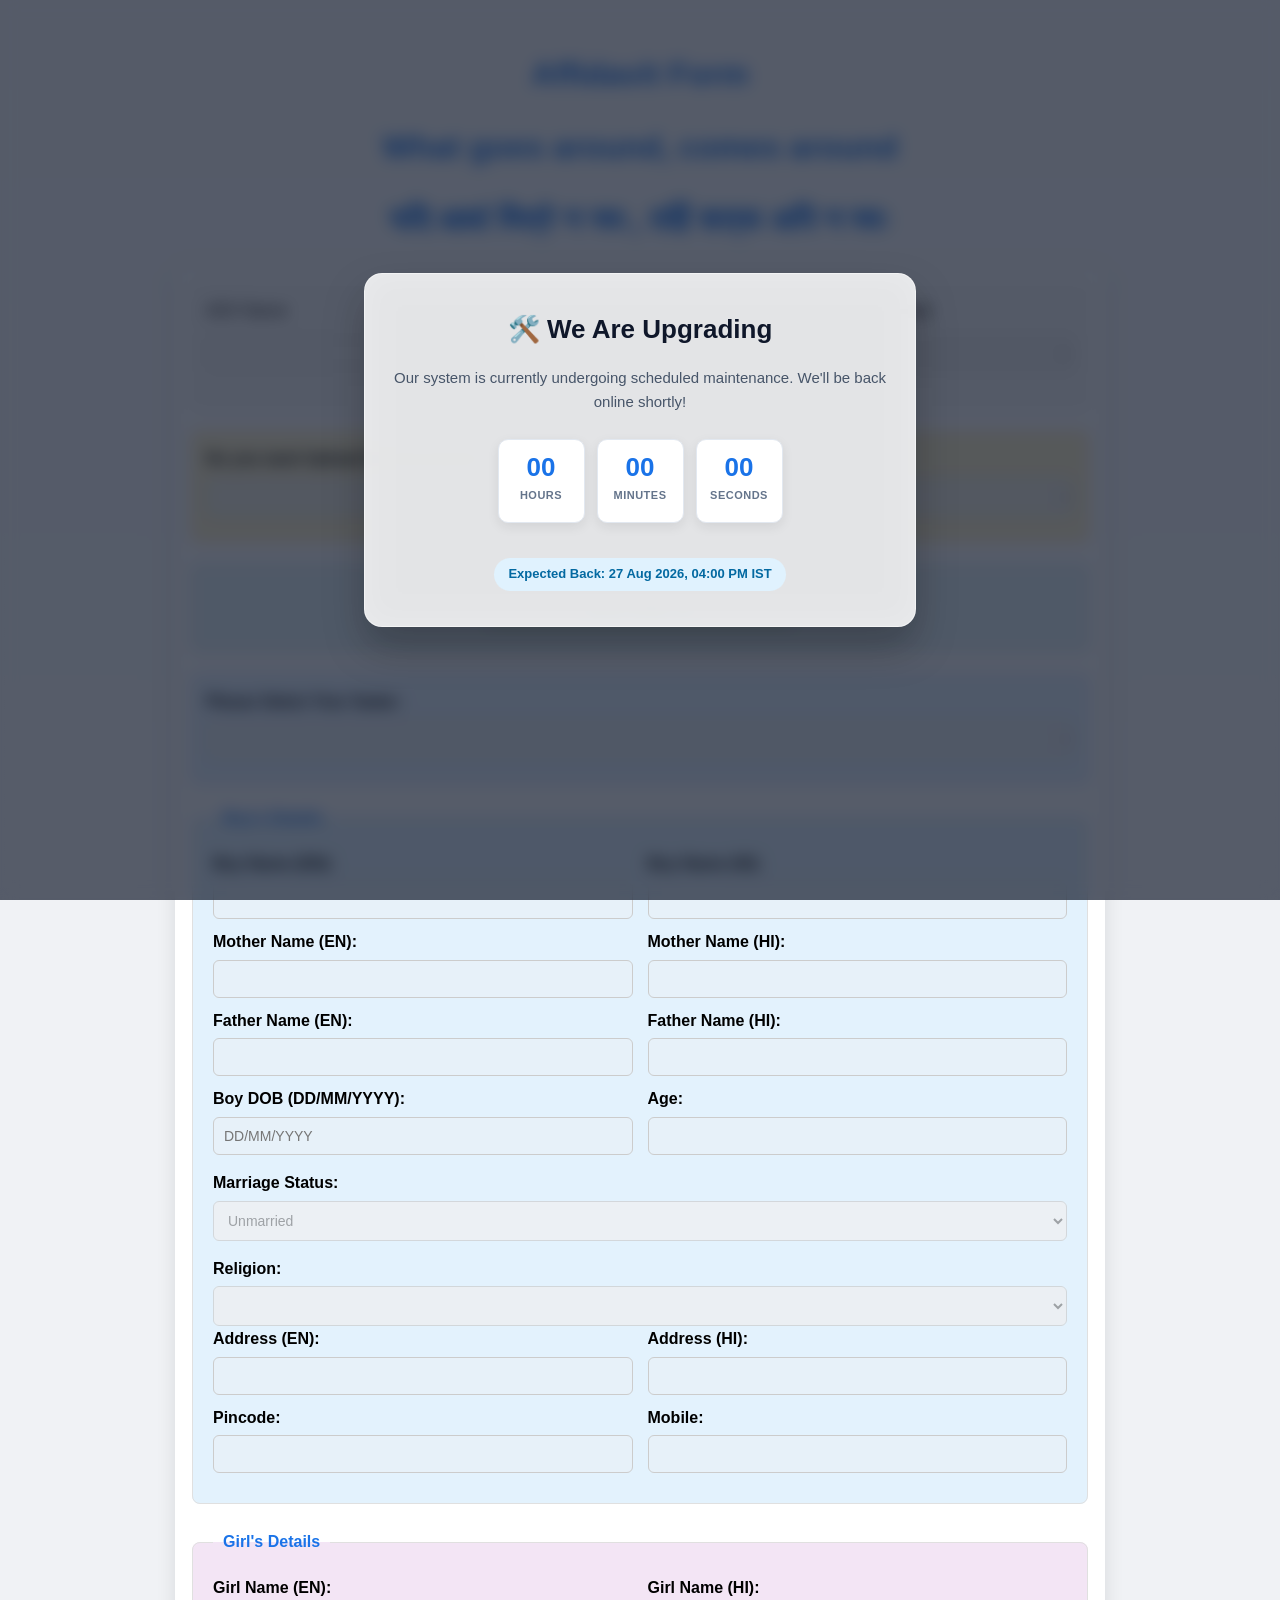
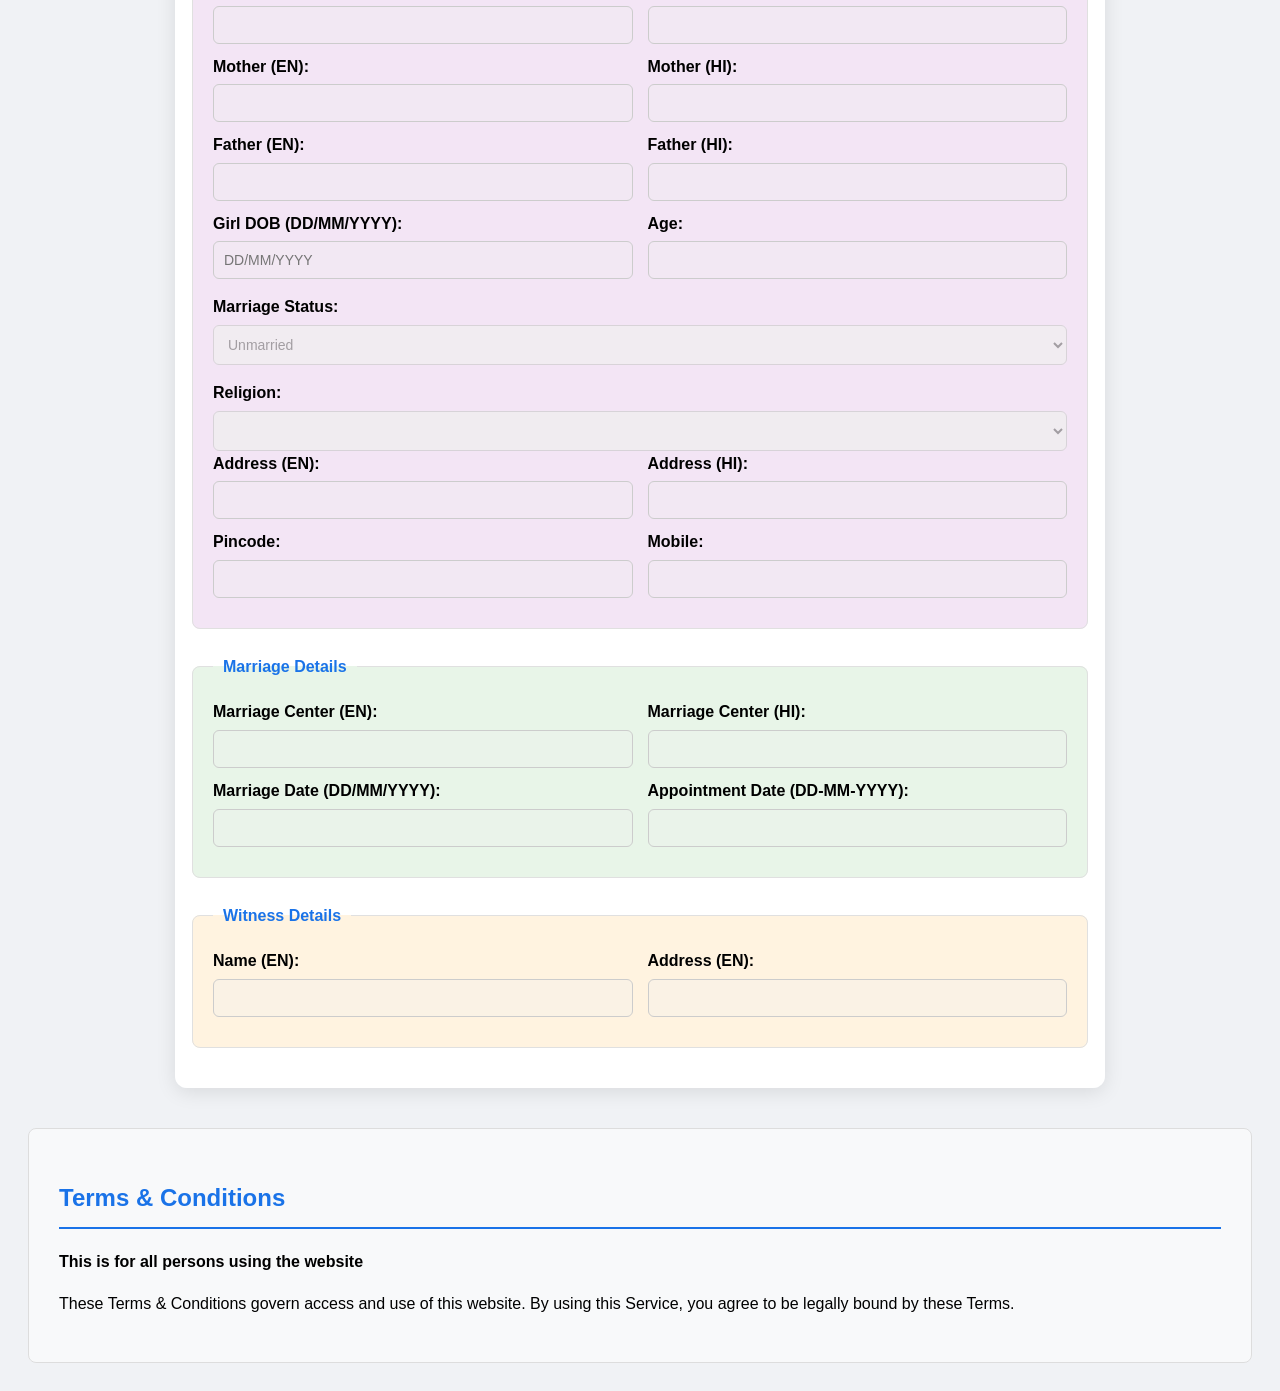
==== commit f32dec1b: "Update index.html" ====
--- a/index.html
+++ b/index.html
@@ -184,7 +184,7 @@
             </div>
         </div>
 
-        <div class="target-badge">Expected Back: 27 Aug 2026, 02:00 PM IST</div>
+        <div class="target-badge">Expected Back: 27 Aug 2026, 04:00 PM IST</div>
     </div>
 </div>
 
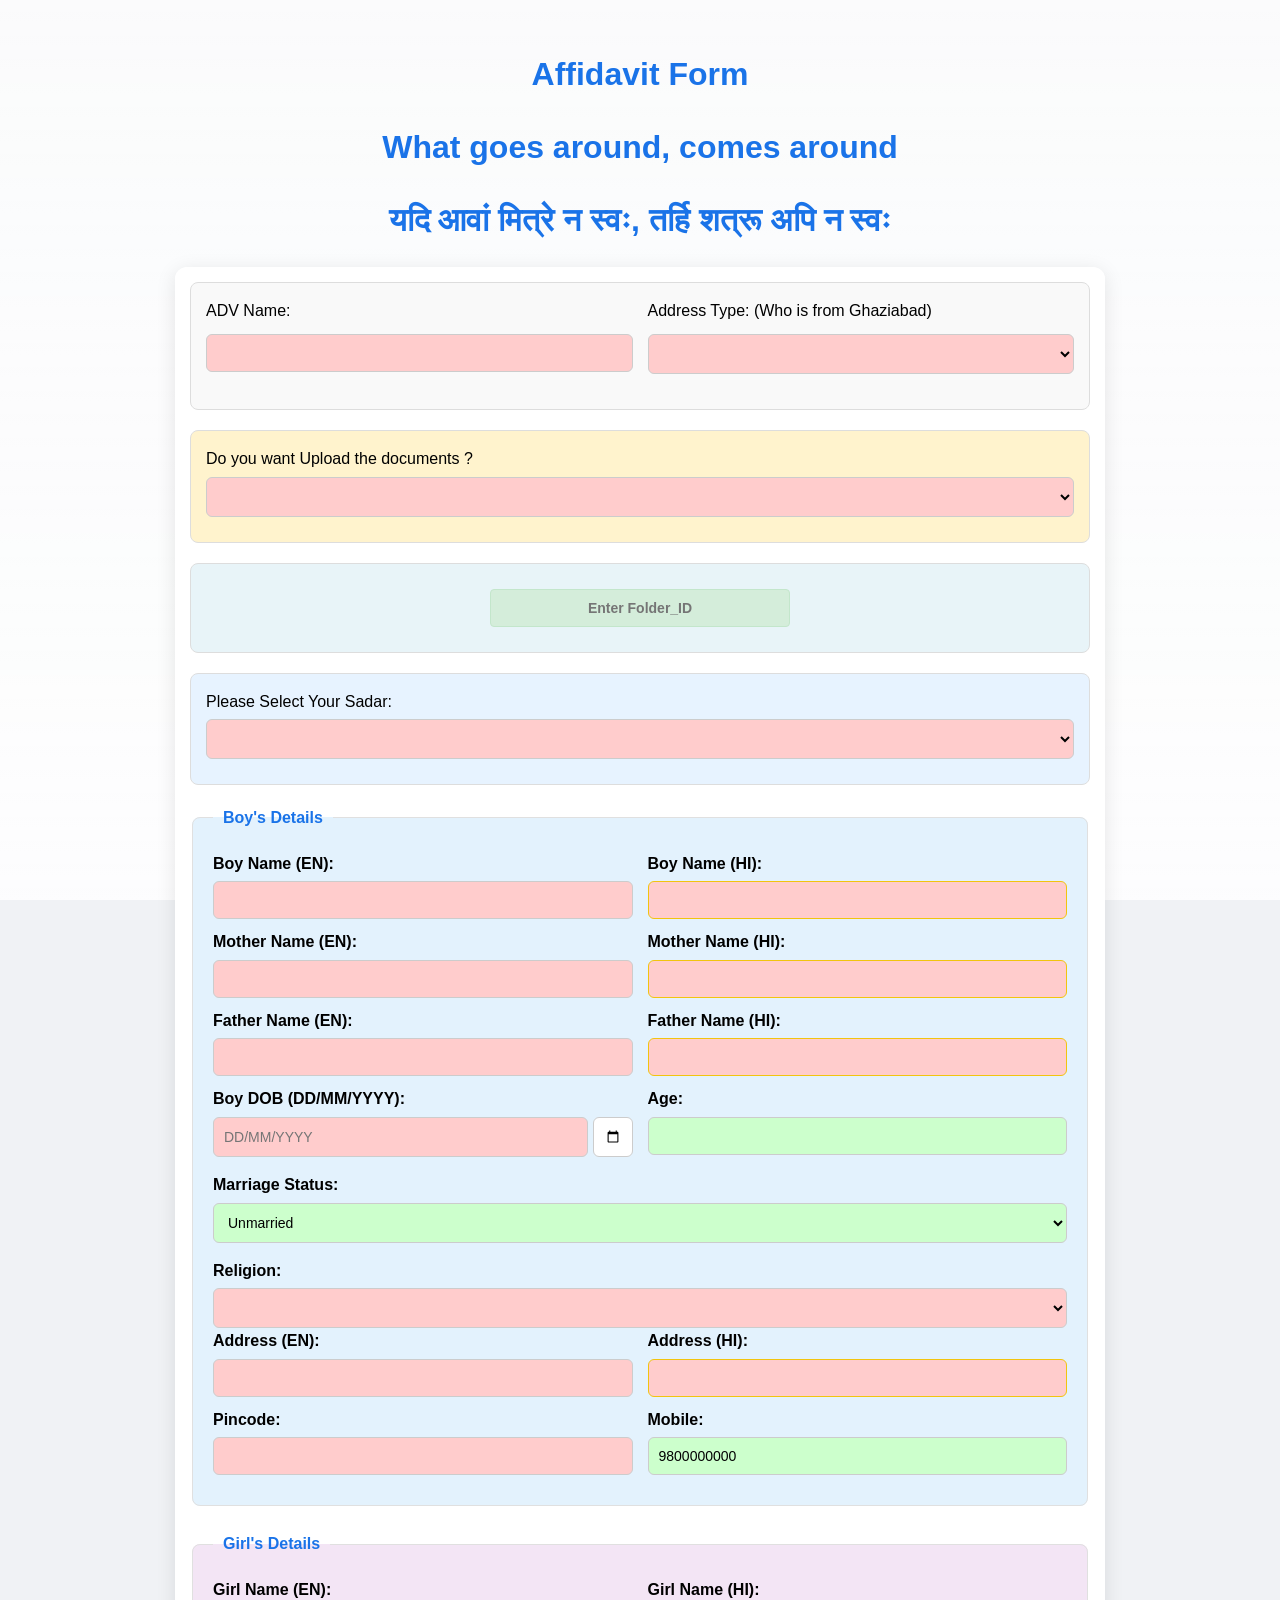
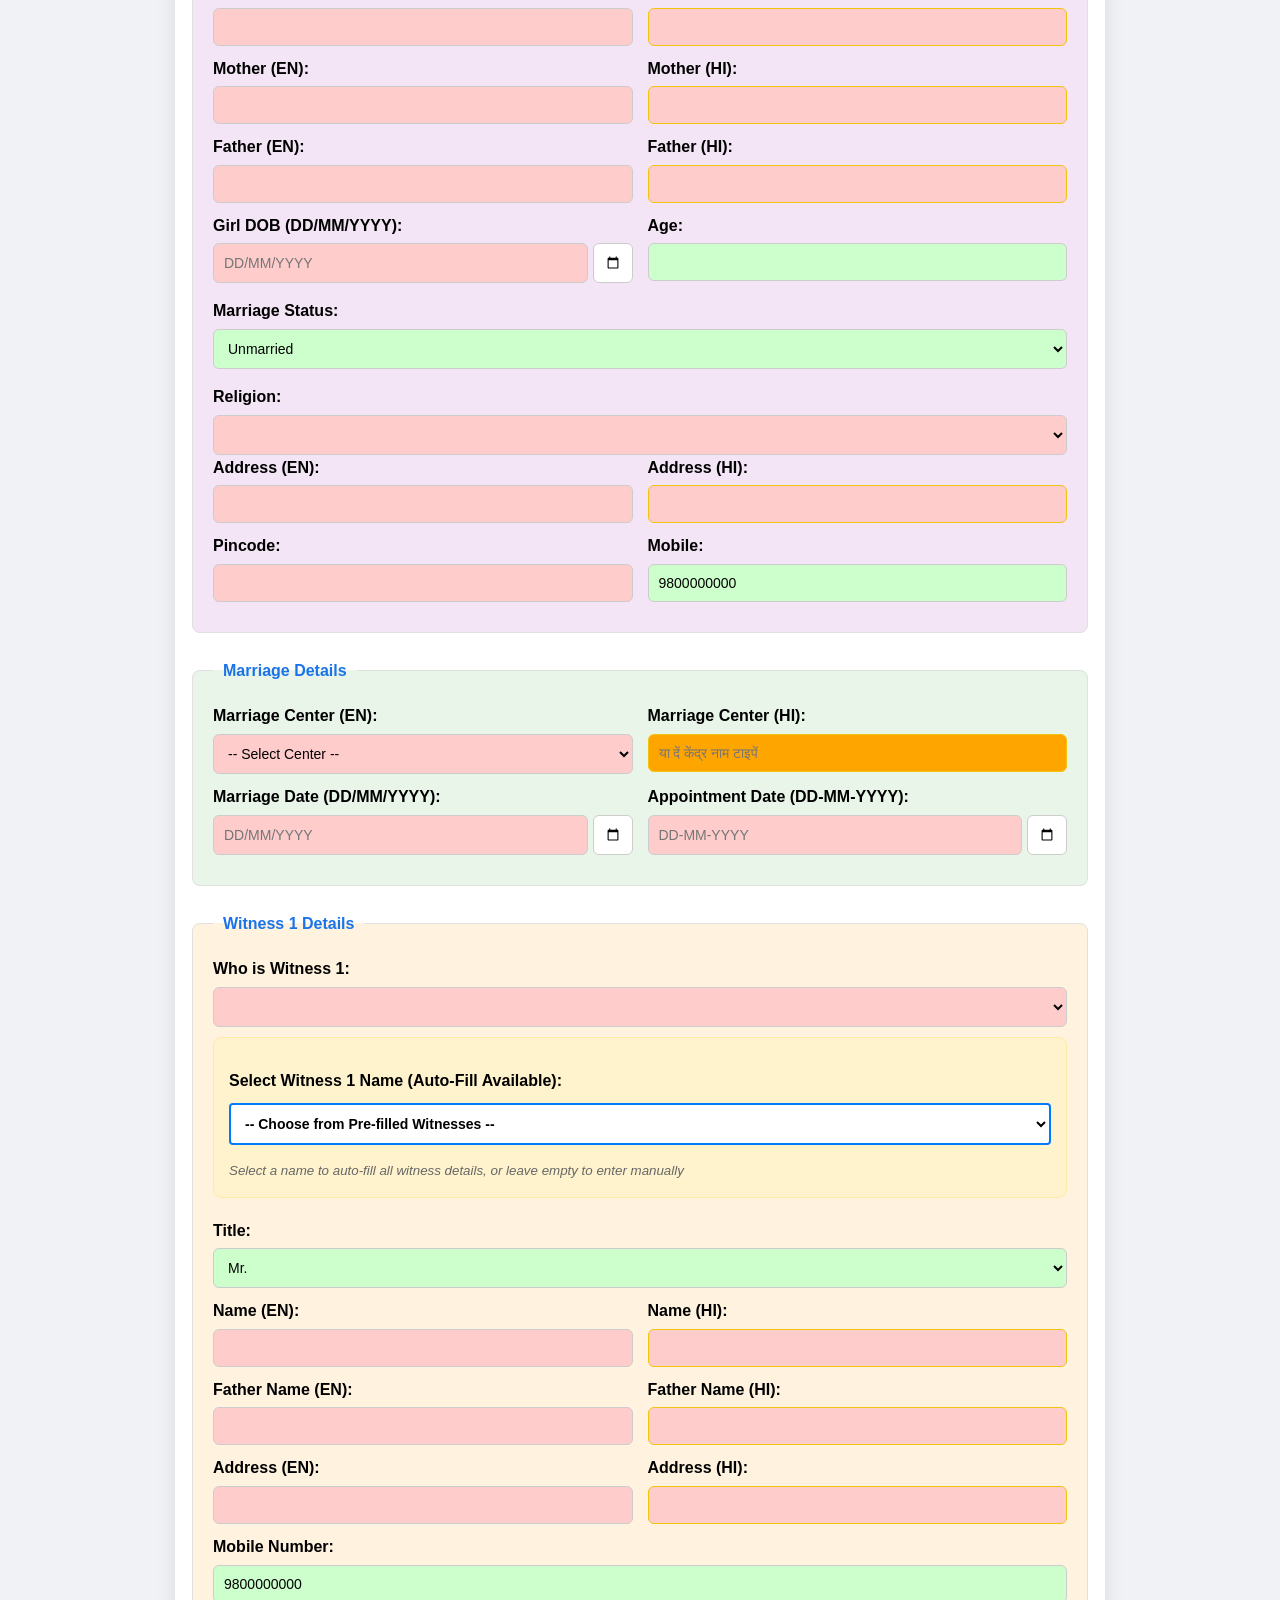
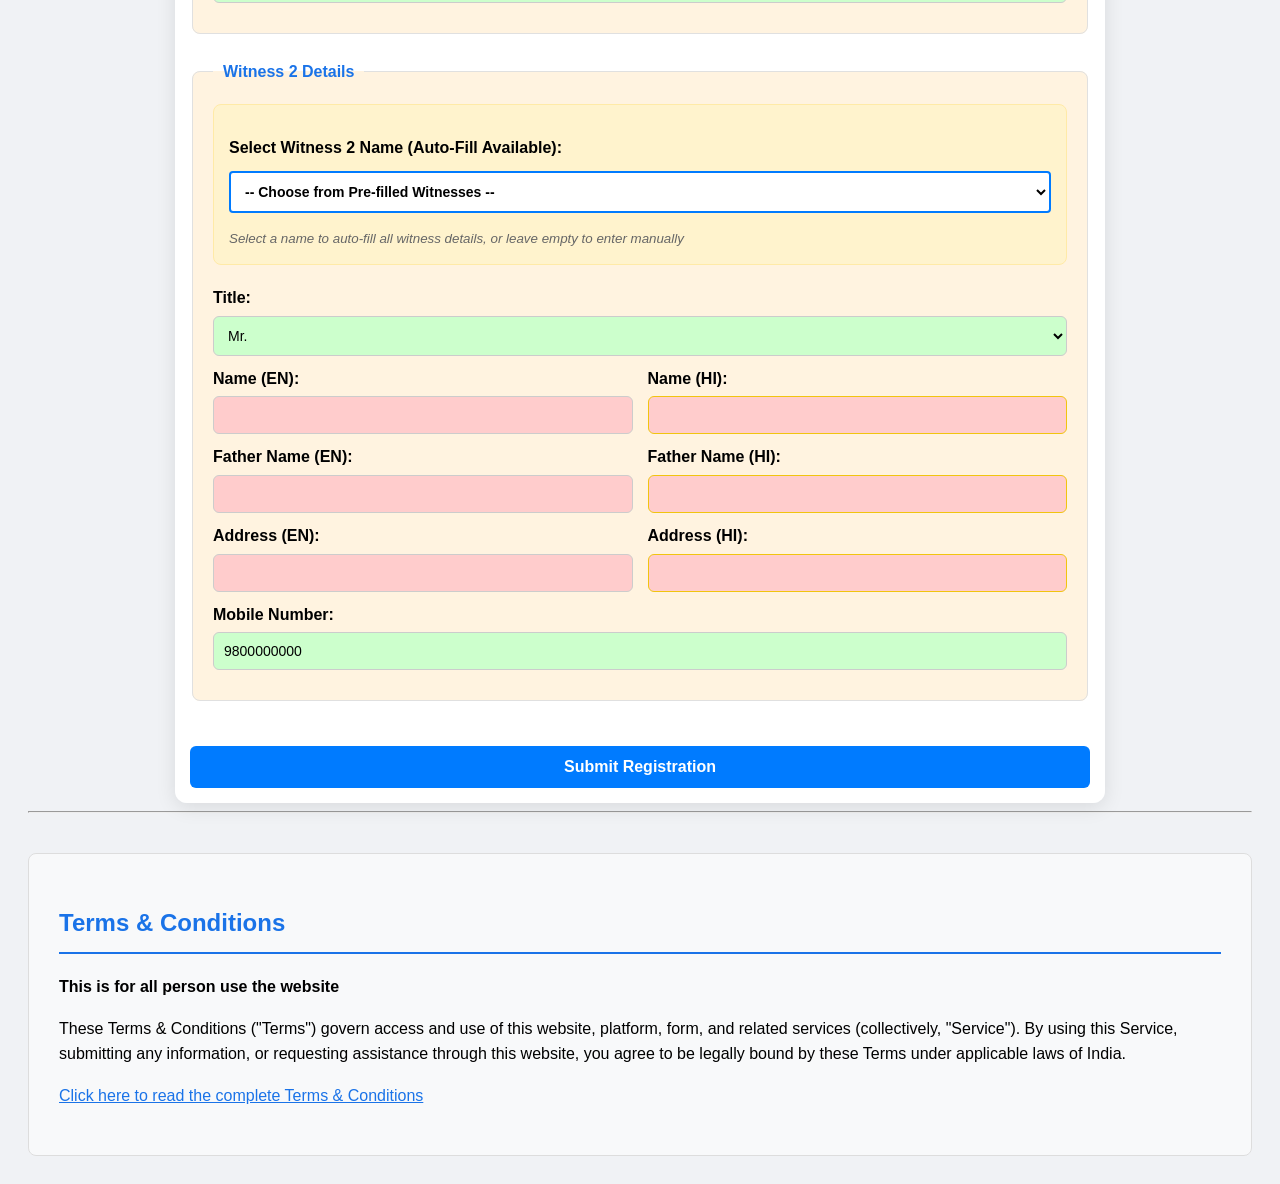
==== commit ee3516b0: "Rename index_ogg.html to index.html" ====
--- a/index.html
+++ b/index.html
@@ -3,20 +3,9 @@
 <head>
     <meta charset="UTF-8">
     <meta name="viewport" content="width=device-width, initial-scale=1.0">
-    <title>Under Maintenance / Upgrade</title>
+    <title>Registration Form </title>
     <style>
-        body { 
-            font-family: 'Segoe UI', sans-serif; 
-            padding: 20px; 
-            background-color: #f0f2f5; 
-            line-height: 1.6; 
-            background-image: url('https://png.pngtree.com/background/20250314/original/pngtree-vibrant-traditional-indian-wedding-ceremony-decorated-with-flowers-and-artifacts-picture-image_16319627.jpg'); 
-            background-size: cover; 
-            background-position: center; 
-            background-attachment: fixed; 
-            background-repeat: no-repeat; 
-            position: relative; 
-        }
+        body { font-family: 'Segoe UI', sans-serif; padding: 20px; background-color: #f0f2f5; line-height: 1.6; background-image: url('https://png.pngtree.com/background/20250314/original/pngtree-vibrant-traditional-indian-wedding-ceremony-decorated-with-flowers-and-artifacts-picture-image_16319627.jpg'); background-size: cover; background-position: center; background-attachment: fixed; background-repeat: no-repeat; position: relative; }
         
         body::before {
             content: '';
@@ -28,10 +17,102 @@
             background: linear-gradient(to bottom, rgba(255,255,255,0.7), rgba(255,255,255,0.85));
             pointer-events: none;
             z-index: -1;
-        }      
-        
-        h1 { text-align: center; color: #1a73e8; font-size: 32px; }
-        
+        }      h1 { text-align: center; color: #1a73e8; font-size: 32px; }
+        
+        /* Review Modal Styles */
+        .review-modal {
+            display: none;
+            position: fixed;
+            z-index: 1000;
+            left: 0;
+            top: 0;
+            width: 100%;
+            height: 100%;
+            background-color: rgba(0,0,0,0.5);
+            backdrop-filter: blur(5px);
+        }
+        
+        .review-content {
+            background-color: white;
+            margin: 2% auto;
+            padding: 20px;
+            border-radius: 12px;
+            width: 90%;
+            max-width: 800px;
+            max-height: 80vh;
+            overflow-y: auto;
+            box-shadow: 0 4px 20px rgba(0,0,0,0.3);
+        }
+        
+        .review-header {
+            text-align: center;
+            color: #1a73e8;
+            margin-bottom: 20px;
+            padding-bottom: 10px;
+            border-bottom: 2px solid #1a73e8;
+        }
+        
+        .review-section {
+            margin-bottom: 20px;
+            padding: 15px;
+            background-color: #f8f9fa;
+            border-radius: 8px;
+            border-left: 4px solid #1a73e8;
+        }
+        
+        .review-section h3 {
+            color: #1a73e8;
+            margin-top: 0;
+        }
+        
+        .review-row {
+            display: flex;
+            margin-bottom: 8px;
+        }
+        
+        .review-label {
+            font-weight: bold;
+            min-width: 150px;
+            color: #333;
+        }
+        
+        .review-value {
+            color: #555;
+            flex: 1;
+        }
+        
+        .review-buttons {
+            text-align: center;
+            margin-top: 20px;
+        }
+        
+        .review-buttons button {
+            margin: 0 10px;
+            padding: 12px 24px;
+            border: none;
+            border-radius: 6px;
+            cursor: pointer;
+            font-size: 16px;
+            font-weight: bold;
+        }
+        
+        .confirm-btn {
+            background-color: #28a745;
+            color: white;
+        }
+        
+        .confirm-btn:hover {
+            background-color: #218838;
+        }
+        
+        .cancel-btn {
+            background-color: #dc3545;
+            color: white;
+        }
+        
+        .cancel-btn:hover {
+            background-color: #c82333;
+        }
         form { max-width: 900px; margin: auto; background: rgba(255, 255, 255, 0.95); padding: 15px; border-radius: 12px; box-shadow: 0 4px 20px rgba(0,0,0,0.1); backdrop-filter: blur(5px); }
         @media (max-width: 768px) {
             form { padding: 10px; margin: 10px; }
@@ -51,11 +132,25 @@
         .address-selection input, .address-selection select { width: 100%; margin-bottom: 10px; }
         label { font-weight: 600; display: block; margin-top: 15px; margin-bottom: 5px; }
         input, select { width: 100%; padding: 10px; border: 1px solid #ccc; border-radius: 6px; box-sizing: border-box; font-size: 14px; }
+        input[type="submit"] { background-color: #007bff; color: white; padding: 12px 24px; border: none; border-radius: 6px; cursor: pointer; font-size: 16px; font-weight: bold; margin-top: 20px; }
+        input[type="submit"]:hover { background-color: #0056b3; }
+        input[type="submit"]:active { background-color: #004085; }
+        input:required:invalid, select:required:invalid { background-color: #ffcccc; } /* light red for unfilled required */
+        input:required:valid, select:required:valid { background-color: #ccffcc; } /* light green for filled required */
+        input[readonly] { background-color: #ccffcc; } /* light green for readonly age fields */
+        input[id$="-hi"] { background-color: #ffa500; border: 1px solid #f1c40f; }
         .row { display: flex; gap: 15px; margin-bottom: 10px; }
         .col { flex: 1; }
         .col label { margin-top: 0; }
+        @media (max-width: 768px) {
+            .address-selection { padding: 10px; }
+            .address-selection label { font-size: 16px; }
+            .address-selection input, .address-selection select { font-size: 16px; }
+        }
         .upload-selection { margin-bottom: 20px; padding: 15px; background-color: #fff3cd; border-radius: 8px; border: 1px solid #ddd; }
+        .upload-selection label { display: inline-block; margin-right: 20px; font-weight: normal; }
         .sadar-selection { margin-bottom: 20px; padding: 15px; background-color: #e7f3ff; border-radius: 8px; border: 1px solid #ddd; }
+        .sadar-selection label { display: inline-block; margin-right: 20px; font-weight: normal; }
         .witness-name-selection { margin-bottom: 20px; padding: 15px; background-color: #fff3cd; border-radius: 8px; border: 1px solid #ffeaa7; }
         .witness-name-selection label { display: block; margin-bottom: 10px; font-weight: normal; }
         .witness-name-selection select { margin-bottom: 10px; padding: 10px; border: 2px solid #007bff; border-radius: 4px; background: white; font-size: 14px; font-weight: bold; }
@@ -64,144 +159,30 @@
         .timestamp-section input { background-color: #d4edda; font-weight: bold; text-align: center; }
         .terms-section { margin-top: 40px; padding: 30px; background: rgba(248, 249, 250, 0.95); border-radius: 8px; border: 1px solid #ddd; backdrop-filter: blur(5px); }
         .terms-section h2 { color: #1a73e8; border-bottom: 2px solid #1a73e8; padding-bottom: 10px; }
-
-        /* Lock Overlay & Transparent Popup */
-        .upgrade-overlay {
-            display: none;
-            position: fixed;
-            top: 0;
-            left: 0;
-            width: 100vw;
-            height: 100vh;
-            background: rgba(15, 23, 42, 0.7);
-            backdrop-filter: blur(8px);
-            -webkit-backdrop-filter: blur(8px);
-            z-index: 999999;
-            justify-content: center;
-            align-items: center;
-            padding: 20px;
-            box-sizing: border-box;
-            animation: fadeIn 0.4s ease-out;
-        }
-
-        .upgrade-card {
-            background: rgba(255, 255, 255, 0.88);
-            backdrop-filter: blur(16px);
-            -webkit-backdrop-filter: blur(16px);
-            border: 1px solid rgba(255, 255, 255, 0.5);
-            box-shadow: 0 20px 40px rgba(0, 0, 0, 0.25);
-            border-radius: 18px;
-            padding: 35px 25px;
-            max-width: 500px;
-            width: 100%;
-            text-align: center;
-            color: #1e293b;
-        }
-
-        .upgrade-card h2 {
-            font-size: 26px;
-            color: #0f172a;
-            margin-top: 0;
-            margin-bottom: 8px;
-        }
-
-        .upgrade-card p {
-            font-size: 15px;
-            color: #475569;
-            margin-bottom: 25px;
-        }
-
-        .countdown-container {
-            display: flex;
-            justify-content: center;
-            gap: 12px;
-            margin: 20px 0;
-        }
-
-        .time-box {
-            background: #ffffff;
-            border-radius: 10px;
-            padding: 12px 10px;
-            min-width: 65px;
-            box-shadow: 0 4px 12px rgba(0,0,0,0.08);
-            border: 1px solid #e2e8f0;
-        }
-
-        .time-box span {
-            display: block;
-            font-size: 26px;
-            font-weight: 700;
-            color: #1a73e8;
-            line-height: 1.2;
-        }
-
-        .time-box label {
-            font-size: 11px;
-            font-weight: 600;
-            color: #64748b;
-            text-transform: uppercase;
-            letter-spacing: 0.5px;
-            margin-top: 4px;
-        }
-
-        .target-badge {
-            display: inline-block;
-            background: #e0f2fe;
-            color: #0369a1;
-            padding: 6px 14px;
-            border-radius: 20px;
-            font-size: 13px;
-            font-weight: 600;
-            margin-top: 15px;
-        }
-
-        @keyframes fadeIn {
-            from { opacity: 0; transform: scale(0.96); }
-            to { opacity: 1; transform: scale(1); }
-        }
+        .terms-section h3 { color: #333; margin-top: 20px; margin-bottom: 10px; }
+        .terms-section ul { margin-left: 20px; }
+        .terms-section li { margin-bottom: 5px; }
     </style>
+<script src="https://translate.google.com/translate_a/element.js?cb=googleTranslateElementInit"></script>
 </head>
 <body>
 
-<!-- Upgrade Lock Popup -->
-<div id="upgradeModal" class="upgrade-overlay">
-    <div class="upgrade-card">
-        <h2>🛠️ We Are Upgrading</h2>
-        <p>Our system is currently undergoing scheduled maintenance. We'll be back online shortly!</p>
-        
-        <div class="countdown-container">
-            <div class="time-box">
-                <span id="hours">00</span>
-                <label>Hours</label>
-            </div>
-            <div class="time-box">
-                <span id="minutes">00</span>
-                <label>Minutes</label>
-            </div>
-            <div class="time-box">
-                <span id="seconds">00</span>
-                <label>Seconds</label>
-            </div>
-        </div>
-
-        <div class="target-badge">Expected Back: 27 Aug 2026, 04:00 PM IST</div>
-    </div>
-</div>
-
-<h1>Affidavit Form</h1>
+<h1>Affidavit  Form</h1>
 <h1>What goes around, comes around</h1>
 <h1>यदि आवां मित्रे न स्वः, तर्हि शत्रू अपि न स्वः</h1>
     
+        
 <form id="marriageForm">
+    
     <div class="address-selection">
         <div class="row">
             <div class="col">
                 <label>ADV Name:</label>
-                <input type="text" id="adv-name" disabled>
+                <input type="text" id="adv-name" required>
             </div>
             <div class="col">
-                <label>Address Type: (Who is from Ghaziabad)</label>
-                <select id="address-type" disabled>
+                <label>Address Type:  (Who is from Ghaziabad)</label>
+                <select id="address-type" required>
                     <option selected></option>
                     <option>Boy Address</option>
                     <option>Girl Address</option>
@@ -214,7 +195,7 @@
         <div class="row">
             <div class="col">
                 <label>Do you want Upload the documents ?</label>
-                <select id="upload-toggle" disabled>
+                <select id="upload-toggle" required>
                     <option selected></option>
                     <option>Yes</option>
                     <option>No</option>
@@ -224,14 +205,14 @@
     </div>
     
     <div class="timestamp-section">
-        <input type="text" id="timestamp" placeholder="Enter Folder_ID" style="width: 300px; margin: 10px auto; display: block; padding: 10px; background-color: #d4edda; font-weight: bold; text-align: center; border: 1px solid #c3e6cb; border-radius: 4px;" disabled>
+        <input type="text" id="timestamp" placeholder="Enter Folder_ID" style="width: 300px; margin: 10px auto; display: block; padding: 10px; background-color: #d4edda; font-weight: bold; text-align: center; border: 1px solid #c3e6cb; border-radius: 4px;">
     </div>
         
     <div class="sadar-selection">
         <div class="row">
             <div class="col">
                 <label>Please Select Your Sadar:</label>
-                <select id="sadar-select" disabled>
+                <select id="sadar-select" required>
                     <option selected></option>
                     <option>1</option>
                     <option>2</option>
@@ -246,122 +227,1526 @@
     <fieldset class="boy-details">
         <legend>Boy's Details</legend>
         <div class="row">
-            <div class="col"><label>Boy Name (EN):</label><input type="text" id="boy-name-en" disabled></div>
-            <div class="col"><label>Boy Name (HI):</label><input type="text" id="boy-name-hi" disabled></div>
-        </div>
-        <div class="row">
-            <div class="col"><label>Mother Name (EN):</label><input type="text" id="boy-mother-en" disabled></div>
-            <div class="col"><label>Mother Name (HI):</label><input type="text" id="boy-mother-hi" disabled></div>
-        </div>
-        <div class="row">
-            <div class="col"><label>Father Name (EN):</label><input type="text" id="boy-father-en" disabled></div>
-            <div class="col"><label>Father Name (HI):</label><input type="text" id="boy-father-hi" disabled></div>
-        </div>
-        <div class="row">
-            <div class="col"><label>Boy DOB (DD/MM/YYYY):</label><input type="text" id="boy-dob" placeholder="DD/MM/YYYY" disabled></div>
-            <div class="col"><label>Age:</label><input type="text" id="boy-age" readonly disabled></div>
-        </div>
-        <label>Marriage Status:</label><select id="boy-marriage-status" disabled><option></option><option selected>Unmarried</option></select>
-        <label>Religion:</label><select id="boy-religion" disabled><option selected></option><option>Hindu</option></select>
-        <div class="row">
-            <div class="col"><label>Address (EN):</label><input type="text" id="boy-address-en" disabled></div>
-            <div class="col"><label>Address (HI):</label><input type="text" id="boy-address-hi" disabled></div>
-        </div>
-        <div class="row">
-            <div class="col"><label>Pincode:</label><input type="text" id="boy-pincode" disabled></div>
-            <div class="col"><label>Mobile:</label><input type="tel" id="boy-mobile" disabled></div>
+            <div class="col"><label>Boy Name (EN):</label><input type="text" id="boy-name-en" required></div>
+            <div class="col"><label>Boy Name (HI):</label><input type="text" id="boy-name-hi" required></div>
+        </div>
+        <div class="row">
+            <div class="col"><label>Mother Name (EN):</label><input type="text" id="boy-mother-en" required></div>
+            <div class="col"><label>Mother Name (HI):</label><input type="text" id="boy-mother-hi" required></div>
+        </div>
+        <div class="row">
+            <div class="col"><label>Father Name (EN):</label><input type="text" id="boy-father-en" required></div>
+            <div class="col"><label>Father Name (HI):</label><input type="text" id="boy-father-hi" required></div>
+        </div>
+        <div class="row">
+            <div class="col"><label>Boy DOB (DD/MM/YYYY):</label>
+                <div style="display: flex; gap: 5px;">
+                    <input type="text" id="boy-dob" placeholder="DD/MM/YYYY" required pattern="\d{2}/\d{2}/\d{4}" maxlength="10" style="flex: 1;">
+                    <input type="date" id="boy-dob-picker" style="flex: 0; width: 40px; cursor: pointer;" title="Choose date">
+                </div>
+            </div>
+            <div class="col"><label>Age:</label><input type="text" id="boy-age" readonly></div>
+        </div>
+        <label>Marriage Status:</label><select id="boy-marriage-status" required><option></option><option selected>Unmarried</option><option>Single / Divorced</option></select>
+        <label>Religion:</label><select id="boy-religion" required><option selected></option><option>Hindu</option><option>Muslim</option><option>Sikh</option><option>Christian</option><option>Jain</option><option>Parsi</option></select>
+        <div class="row">
+            <div class="col"><label>Address (EN):</label><input type="text" id="boy-address-en" required></div>
+            <div class="col"><label>Address (HI):</label><input type="text" id="boy-address-hi" required></div>
+        </div>
+        <div class="row">
+            <div class="col"><label>Pincode:</label><input type="text" id="boy-pincode" maxlength="6" required></div>
+            <div class="col"><label>Mobile:</label><input type="tel" id="boy-mobile" maxlength="10" required value="9800000000"></div>
         </div>
     </fieldset>
 
     <fieldset class="girl-details">
         <legend>Girl's Details</legend>
         <div class="row">
-            <div class="col"><label>Girl Name (EN):</label><input type="text" id="girl-name-en" disabled></div>
-            <div class="col"><label>Girl Name (HI):</label><input type="text" id="girl-name-hi" disabled></div>
-        </div>
-        <div class="row">
-            <div class="col"><label>Mother (EN):</label><input type="text" id="girl-mother-en" disabled></div>
-            <div class="col"><label>Mother (HI):</label><input type="text" id="girl-mother-hi" disabled></div>
-        </div>
-        <div class="row">
-            <div class="col"><label>Father (EN):</label><input type="text" id="girl-father-en" disabled></div>
-            <div class="col"><label>Father (HI):</label><input type="text" id="girl-father-hi" disabled></div>
-        </div>
-        <div class="row">
-            <div class="col"><label>Girl DOB (DD/MM/YYYY):</label><input type="text" id="girl-dob" placeholder="DD/MM/YYYY" disabled></div>
-            <div class="col"><label>Age:</label><input type="text" id="girl-age" readonly disabled></div>
-        </div>
-        <label>Marriage Status:</label><select id="girl-marriage-status" disabled><option></option><option selected>Unmarried</option></select>
-        <label>Religion:</label><select id="girl-religion" disabled><option selected></option><option>Hindu</option></select>
-        <div class="row">
-            <div class="col"><label>Address (EN):</label><input type="text" id="girl-address-en" disabled></div>
-            <div class="col"><label>Address (HI):</label><input type="text" id="girl-address-hi" disabled></div>
-        </div>
-        <div class="row">
-            <div class="col"><label>Pincode:</label><input type="text" id="girl-pincode" disabled></div>
-            <div class="col"><label>Mobile:</label><input type="tel" id="girl-mobile" disabled></div>
+            <div class="col"><label>Girl Name (EN):</label><input type="text" id="girl-name-en" required></div>
+            <div class="col"><label>Girl Name (HI):</label><input type="text" id="girl-name-hi" required></div>
+        </div>
+        <div class="row">
+            <div class="col"><label>Mother (EN):</label><input type="text" id="girl-mother-en" required></div>
+            <div class="col"><label>Mother (HI):</label><input type="text" id="girl-mother-hi" required></div>
+        </div>
+        <div class="row">
+            <div class="col"><label>Father (EN):</label><input type="text" id="girl-father-en" required></div>
+            <div class="col"><label>Father (HI):</label><input type="text" id="girl-father-hi" required></div>
+        </div>
+        <div class="row">
+            <div class="col"><label>Girl DOB (DD/MM/YYYY):</label>
+                <div style="display: flex; gap: 5px;">
+                    <input type="text" id="girl-dob" placeholder="DD/MM/YYYY" required pattern="\d{2}/\d{2}/\d{4}" maxlength="10" style="flex: 1;">
+                    <input type="date" id="girl-dob-picker" style="flex: 0; width: 40px; cursor: pointer;" title="Choose date">
+                </div>
+            </div>
+            <div class="col"><label>Age:</label><input type="text" id="girl-age" readonly></div>
+        </div>
+        <label>Marriage Status:</label><select id="girl-marriage-status" required><option></option><option selected>Unmarried</option><option>Single / Divorced</option></select>
+        <label>Religion:</label><select id="girl-religion" required><option selected></option><option>Hindu</option><option>Muslim</option><option>Sikh</option><option>Christian</option><option>Jain</option><option>Parsi</option></select>
+        <div class="row">
+            <div class="col"><label>Address (EN):</label><input type="text" id="girl-address-en" required></div>
+            <div class="col"><label>Address (HI):</label><input type="text" id="girl-address-hi" required></div>
+        </div>
+        <div class="row">
+            <div class="col"><label>Pincode:</label><input type="text" id="girl-pincode" maxlength="6" required></div>
+            <div class="col"><label>Mobile:</label><input type="tel" id="girl-mobile" maxlength="10" required value="9800000000"></div>
         </div>
     </fieldset>
 
     <fieldset class="marriage-details">
         <legend>Marriage Details</legend>
         <div class="row">
-            <div class="col"><label>Marriage Center (EN):</label><input type="text" id="marriage-center-en" disabled></div>
-            <div class="col"><label>Marriage Center (HI):</label><input type="text" id="marriage-center-hi" disabled></div>
-        </div>
-        <div class="row">
-            <div class="col"><label>Marriage Date (DD/MM/YYYY):</label><input type="text" id="marriage-date" disabled></div>
-            <div class="col"><label>Appointment Date (DD-MM-YYYY):</label><input type="text" id="appointment-date" disabled></div>
+            <div class="col"><label>Marriage Center (EN):</label>
+                <select id="marriage-center-select" required style="flex: 1; margin-right: 5px;">
+                    <option value="">-- Select Center --</option>
+                    <option value="NAITIK VAIDIK SANSKAR SAMITI REGD GANDHI NAGAR GHAZIABAD">Naitik Vaidik Sanskar Samiti Regd Gandhi Nagar, Ghaziabad</option>
+                    <option value="MOTI MAHAL MASJID KELLA BHATTA GHAZIABAD">Moti Mahal Masjid Kella Bhatta Ghaziabad</option>
+                    <option value="ARYA SAMAJ VIVAH UTHAN KENDRA OLD VIJAY NAGAR GHAZIABAD">Arya Samaj Vivah Uthan Kendra Old Vijay Nagar, Ghaziabad</option>
+                    <option value="ARYA SAMAJ VIVAH SANSKAR TRUST EAST MODEL TOWN GHAZIABAD">Arya Samaj Vivah Sanskar Trust East Model Town, Ghaziabad</option>
+                    <option value="ARYA SAMAJ SANSKAR TRUST DUNDHERA GHAZIABAD">Arya Samaj Sanskar Trust DUNDHERA Ghaziabad</option>
+                    <option value="VEDIC SAMAJ KALYAN SAMITI REGD GANDHI NAGAR GHAZIABAD ">VEDIC SAMAJ KALYAN SAMITI REGD GANDHI NAGAR GHAZIABAD</option>
+                    <option value="ARYA SAMAJ VEDIC SANSTHAN MANDAL GHAZIABAD">ARYA SAMAJ VEDIC SANSTHAN MANDAL GHAZIABAD</option>
+                    <option value="KAILA BHATTA GHAZIABAD">KAILA BHATTA GHAZIABAD</option>
+                    <option value="VEDIC SAMAJ KALYAN SAMITI REGD TEHSIL GANDHI NAGAR GHAZIABAD">VEDIC SAMAJ KALYAN SAMITI REGD TEHSIL GANDHI NAGAR GHAZIABAD</option>
+                    <option value="ARYA SAMAJ VEDIC SANSTHAN MANDAL TRUST REGD TEHSIL GANDHI NAGAR">ARYA SAMAJ VEDIC SANSTHAN MANDAL TRUST REGD TEHSIL GANDHI NAGAR</option>
+                    <option value="OTHER">Other (Manual Entry)</option>
+                </select>
+                <input type="text" id="marriage-center-en" placeholder="Or type center name" style="flex: 1; display: none;">
+            </div>
+            <div class="col"><label>Marriage Center (HI):</label>
+                <input type="text" id="marriage-center-hi" placeholder="या दें केंद्र नाम टाइपें" style="flex: 1;">
+            </div>
+        </div>
+        <div class="row">
+            <div class="col">
+                <label>Marriage Date (DD/MM/YYYY):</label>
+                <div style="display: flex; gap: 5px;">
+                    <input type="text" id="marriage-date" placeholder="DD/MM/YYYY" required pattern="\d{2}/\d{2}/\d{4}" maxlength="10" style="flex: 1;">
+                    <input type="date" id="marriage-date-picker" style="flex: 0; width: 40px; cursor: pointer;" title="Choose date">
+                </div>
+            </div>
+            <div class="col">
+                <label>Appointment Date (DD-MM-YYYY):</label>
+                <div style="display: flex; gap: 5px;">
+                    <input type="text" id="appointment-date" placeholder="DD-MM-YYYY" required pattern="\d{2}-\d{2}-\d{4}" maxlength="10" style="flex: 1;">
+                    <input type="date" id="appointment-date-picker" style="flex: 0; width: 40px; cursor: pointer;" title="Choose date">
+                </div>
+            </div>
         </div>
     </fieldset>
 
     <fieldset class="witness-details">
-        <legend>Witness Details</legend>
-        <div class="row">
-            <div class="col"><label>Name (EN):</label><input type="text" id="witness1-name-en" disabled></div>
-            <div class="col"><label>Address (EN):</label><input type="text" id="witness1-address-en" disabled></div>
+        <legend>Witness 1 Details</legend>
+        <div class="row">
+            <div class="col">
+                <label>Who is Witness 1:</label>
+                <select id="witness1-relationship" required>
+                    <option selected></option>
+                    <option value="MATA PITA">Mata Pita</option>
+                    <option value="BHAI BHEN">Bhai Bhen</option>
+                    <option value="DADA DADI">Dada Dadi</option>
+                    <option value="NANA NANI">Nana Nani</option>
+                    <option value="PUTR PUTRI">Putr Putri</option>
+                    <option value="OTHER">Other</option>
+                </select>
+            </div>
+        </div>
+        <div class="witness-name-selection">
+            <label><strong>Select Witness 1 Name (Auto-Fill Available):</strong></label>
+            <select id="witness1-name-select">
+                <option value="">-- Choose from Pre-filled Witnesses --</option>
+                <option value="Vipin Tyagi">Vipin Tyagi</option>
+                <option value="ANKIT TIWARI">ANKIT TIWARI</option>
+                <option value="Mohd Furqan">Mohd Furqan</option>
+                <option value="Bhagwan Das">Bhagwan Das</option>
+                <option value="Raju">Raju</option>
+                <option value="Muhammad Asad">Muhammad Asad</option>
+                <option value="Brajesh Kumar">Brajesh Kumar</option>
+            </select>
+            <small>Select a name to auto-fill all witness details, or leave empty to enter manually</small>
+        </div>
+        <div class="row">
+            <div class="col">
+                <label>Title:</label>
+                <select id="witness1-title" required>
+                    <option></option>
+                    <option selected>Mr.</option>
+                    <option>Mrs.</option>
+                </select>
+            </div>
+        </div>
+        <div class="row">
+            <div class="col"><label>Name (EN):</label><input type="text" id="witness1-name-en" required></div>
+            <div class="col"><label>Name (HI):</label><input type="text" id="witness1-name-hi" required></div>
+        </div>
+        <div class="row">
+            <div class="col"><label>Father Name (EN):</label><input type="text" id="witness1-father-en" required></div>
+            <div class="col"><label>Father Name (HI):</label><input type="text" id="witness1-father-hi" required></div>
+        </div>
+        <div class="row">
+            <div class="col"><label>Address (EN):</label><input type="text" id="witness1-address-en" required></div>
+            <div class="col"><label>Address (HI):</label><input type="text" id="witness1-address-hi" required></div>
+        </div>
+        <div class="row">
+            <div class="col">
+                <label>Mobile Number:</label>
+                <input type="tel" id="witness1-mobile" maxlength="10" required value="9800000000">
+            </div>
         </div>
     </fieldset>
+
+    <fieldset class="witness-details">
+        <legend>Witness 2 Details</legend>
+        <div class="witness-name-selection">
+            <label><strong>Select Witness 2 Name (Auto-Fill Available):</strong></label>
+            <select id="witness2-name-select">
+                <option value="">-- Choose from Pre-filled Witnesses --</option>
+                <option value="Vijay">Vijay</option>
+                <option value="Bittu">Bittu</option>
+				<option value="Abhishek Sharma">Abhishek Sharma</option>
+                <option value="Vipin Kumar">Vipin Kumar</option>
+            </select>
+            <small>Select a name to auto-fill all witness details, or leave empty to enter manually</small>
+        </div>
+        <div class="row">
+            <div class="col">
+                <label>Title:</label>
+                <select id="witness2-title" required>
+                    <option></option>
+                    <option selected>Mr.</option>
+                    <option>Mrs.</option>
+                </select>
+            </div>
+        </div>
+        <div class="row">
+            <div class="col"><label>Name (EN):</label><input type="text" id="witness2-name-en" required></div>
+            <div class="col"><label>Name (HI):</label><input type="text" id="witness2-name-hi" required></div>
+        </div>
+        <div class="row">
+            <div class="col"><label>Father Name (EN):</label><input type="text" id="witness2-father-en" required></div>
+            <div class="col"><label>Father Name (HI):</label><input type="text" id="witness2-father-hi" required></div>
+        </div>
+        <div class="row">
+            <div class="col"><label>Address (EN):</label><input type="text" id="witness2-address-en" required></div>
+            <div class="col"><label>Address (HI):</label><input type="text" id="witness2-address-hi" required></div>
+        </div>
+        <div class="row">
+            <div class="col">
+                <label>Mobile Number:</label>
+                <input type="tel" id="witness2-mobile" maxlength="10" required value="9800000000">
+            </div>
+        </div>
+    </fieldset>
+
+    <input type="submit" value="Submit Registration">
+    
+    <!-- Hidden fields for witness addresses in Hindi -->
+    <input type="hidden" id="witness1-address-hi-hidden" name="entry.2091199383" value="">
+    <input type="hidden" id="witness2-address-hi-hidden" name="entry.2008452782" value="">
 </form>
+
+<div id="status-message" style="text-align: center; margin-top: 20px; padding: 10px; border-radius: 5px; display: none;"></div>
+
+<!-- Review Modal -->
+<div id="reviewModal" class="review-modal">
+    <div class="review-content">
+        <div class="review-header">
+            <h2>📋 Review Your Information</h2>
+            <p>Please review all details before submitting</p>
+        </div>
+        
+        <div id="reviewContent"></div>
+        
+        <div class="review-buttons">
+            <button type="button" class="cancel-btn" onclick="closeReviewModal()">✖ Cancel</button>
+            <button type="button" class="confirm-btn" onclick="confirmSubmit()">✓ Confirm & Submit</button>
+        </div>
+    </div>
+</div>
+
+<hr>
 
 <div class="terms-section">
     <h2>Terms & Conditions</h2>
-    <p><strong>This is for all persons using the website</strong></p>
-    <p>These Terms & Conditions govern access and use of this website. By using this Service, you agree to be legally bound by these Terms.</p>
+    
+    <p><strong>This is for all person use the website</strong></p>
+    
+    <p>
+    These Terms & Conditions ("Terms") govern access and use of this website, platform, form, and related services
+    (collectively, "Service"). By using this Service, submitting any information, or requesting assistance through this website,
+    you agree to be legally bound by these Terms under applicable laws of India.
+    </p>
+    
+    <p>
+    <a href="terms.html" target="_blank" style="color: #1a73e8; text-decoration: underline;">Click here to read the complete Terms & Conditions</a>
+    </p>
 </div>
 
 <script>
+    console.log('JavaScript is loading...');
+    
+    // Global functions for review modal
+    function closeReviewModal() {
+        document.getElementById('reviewModal').style.display = 'none';
+    }
+    
+    function confirmSubmit() {
+        closeReviewModal();
+        submitToGoogleForm();
+    }
+    
+        
+    function submitToGoogleForm() {
+        const statusDiv = document.getElementById('status-message');
+        const submitButton = document.querySelector('input[type="submit"]');
+        
+        // Prevent multiple submissions
+        if (submitButton.disabled) {
+            console.log('Submission already in progress');
+            return;
+        }
+        
+        // Disable submit button and show loading
+        submitButton.disabled = true;
+        submitButton.value = 'Processing...';
+        statusDiv.style.display = 'block';
+        statusDiv.textContent = 'Submitting to Google Forms... ';
+        statusDiv.style.backgroundColor = '#fff3cd';
+        statusDiv.style.color = '#856404';
+        console.log('Submitting to Google Form...');
+        console.log('Upload toggle value:', document.getElementById('upload-toggle').value);
+        
+        // Submit to Google Forms
+        const formData = new FormData();
+        
+        // Map all form fields to Google Forms entry IDs with REAL values
+        formData.append('entry.770625512', document.getElementById('timestamp').value); // Unix
+        formData.append('entry.60433678', document.getElementById('adv-name').value); // Adv Name
+        formData.append('entry.433537794', document.getElementById('address-type').value); // Address Type
+        formData.append('entry.1906475701', document.getElementById('upload-toggle').value); // Document Upload
+        formData.append('entry.807589530', document.getElementById('sadar-select').value); // Select Sadar
+        formData.append('entry.149019014', document.getElementById('boy-name-en').value); // Boy Name EN
+        formData.append('entry.1896435809', document.getElementById('boy-name-hi').value); // Boy Name HI
+        formData.append('entry.19816608', document.getElementById('boy-mother-en').value); // Boy Mother Name EN
+        formData.append('entry.1418874244', document.getElementById('boy-mother-hi').value); // Boy Mother Name HI
+        formData.append('entry.1632741632', document.getElementById('boy-father-en').value); // Boy Father Name EN
+        formData.append('entry.289552678', document.getElementById('boy-father-hi').value); // Boy Father Name HI
+        formData.append('entry.821867175', document.getElementById('boy-dob').value); // Boy DOB
+        formData.append('entry.156896192', document.getElementById('boy-age').value); // Boy Age
+        formData.append('entry.1671585647', document.getElementById('boy-marriage-status').value); // Boy Marriage Status
+        formData.append('entry.1158586356', document.getElementById('boy-religion').value); // Boy Religion
+        formData.append('entry.1697136002', document.getElementById('boy-address-en').value); // Boy Address EN
+        formData.append('entry.1642955854', document.getElementById('boy-address-hi').value); // Boy Address HI
+        formData.append('entry.775872867', document.getElementById('boy-pincode').value); // Boy Pincode
+        formData.append('entry.203843137', document.getElementById('boy-mobile').value); // Boy Mobile
+        formData.append('entry.1093816412', document.getElementById('girl-name-en').value); // Girl Name EN
+        formData.append('entry.995529290', document.getElementById('girl-name-hi').value); // Girl Name HI
+        formData.append('entry.37249290', document.getElementById('girl-mother-en').value); // Girl Mother Name EN
+        formData.append('entry.1307423071', document.getElementById('girl-mother-hi').value); // Girl Mother Name HI
+        formData.append('entry.1565189125', document.getElementById('girl-father-en').value); // Girl Father Name EN
+        formData.append('entry.809641902', document.getElementById('girl-father-hi').value); // Girl Father Name HI
+        formData.append('entry.1528584281', document.getElementById('girl-dob').value); // Girl DOB
+        formData.append('entry.574377665', document.getElementById('girl-age').value); // Girl Age
+        formData.append('entry.620399889', document.getElementById('girl-marriage-status').value); // Girl Marriage Status
+        formData.append('entry.1553220047', document.getElementById('girl-religion').value); // Girl Religion
+        formData.append('entry.760651392', document.getElementById('girl-address-en').value); // Girl Address EN
+        formData.append('entry.71148828', document.getElementById('girl-address-hi').value); // Girl Address HI
+        formData.append('entry.1183006253', document.getElementById('girl-pincode').value); // Girl Pincode
+        formData.append('entry.1828866283', document.getElementById('girl-mobile').value); // Girl Mobile
+        formData.append('entry.1681870684', document.getElementById('marriage-center-en').value); // Marriage Center EN
+        formData.append('entry.557433377', document.getElementById('marriage-center-hi').value); // Marriage Center HI
+        formData.append('entry.1941537333', document.getElementById('marriage-date').value); // Marriage Date
+        formData.append('entry.1018555763', document.getElementById('appointment-date').value); // Appointment Date
+        formData.append('entry.1906970304', document.getElementById('witness1-relationship').value); // Who's Witness
+        formData.append('entry.1484885374', 'OK'); // Who's Witness - OK
+        formData.append('entry.726407772', document.getElementById('witness1-title').value); // Witness 1 Title
+        formData.append('entry.1961596780', document.getElementById('witness1-name-en').value); // Witness 1 Name EN
+        formData.append('entry.1492954725', document.getElementById('witness1-name-hi').value); // Witness 1 Name HI
+        formData.append('entry.856450008', document.getElementById('witness1-father-en').value); // Witness 1 Father EN
+        formData.append('entry.70503026', document.getElementById('witness1-father-hi').value); // Witness 1 Father HI
+        formData.append('entry.1389933248', document.getElementById('witness1-address-en').value); // Witness 1 Address EN
+        formData.append('entry.2091199383', document.getElementById('witness1-address-hi').value); // Witness 1 Address HI
+        formData.append('entry.279526494', document.getElementById('witness1-mobile').value); // Witness 1 Mobile
+        formData.append('entry.1752979492', document.getElementById('witness2-title').value); // Witness 2 Title
+        formData.append('entry.1223868514', document.getElementById('witness2-name-en').value); // Witness 2 Name EN
+        formData.append('entry.1024061180', document.getElementById('witness2-name-hi').value); // Witness 2 Name HI
+        formData.append('entry.1647365318', document.getElementById('witness2-father-en').value); // Witness 2 Father EN
+        formData.append('entry.1557810247', document.getElementById('witness2-father-hi').value); // Witness 2 Father HI
+        formData.append('entry.1760654142', document.getElementById('witness2-address-en').value); // Witness 2 Address EN
+        formData.append('entry.2008452782', document.getElementById('witness2-address-hi').value); // Witness 2 Address HI
+        formData.append('entry.283828399', document.getElementById('witness2-mobile').value); // Witness 2 Mobile
+
+        fetch('https://docs.google.com/forms/d/e/1FAIpQLSe8PFEx7kDCkCXuJ-_S7dYkCKkR9iFVOIXM68wODMGOhBSI6g/formResponse', {
+            method: 'POST',
+            body: formData,
+            mode: 'no-cors' // Required for Google Forms
+        })
+        .then(response => {
+            // Google Forms always returns success with no-cors mode
+            console.log('Form submitted successfully');
+            statusDiv.textContent = 'Form submitted successfully! ';
+            statusDiv.style.backgroundColor = '#d4edda';
+            statusDiv.style.color = '#155724';
+            document.getElementById('marriageForm').reset();
+            
+            // Re-enable submit button
+            submitButton.disabled = false;
+            submitButton.value = 'Submit Registration';
+        })
+        .catch(error => {
+            console.error('Error submitting form:', error);
+            statusDiv.textContent = 'Error submitting form. Please try again.';
+            statusDiv.style.backgroundColor = '#f8d7da';
+            statusDiv.style.color = '#721c24';
+            
+            // Re-enable submit button on error
+            submitButton.disabled = false;
+            submitButton.value = 'Submit Registration';
+        });
+    }
+                                    
     document.addEventListener('DOMContentLoaded', function() {
-        // Target: 27 August 2026, 16:00:00 (4:00 PM) IST (+05:30)
-        const targetDate = new Date('2026-08-27T16:00:00+05:30').getTime();
-
-        function updateCountdown() {
-            const now = new Date().getTime();
-            const difference = targetDate - now;
-
-            if (difference <= 0) {
-                document.getElementById('hours').textContent = '00';
-                document.getElementById('minutes').textContent = '00';
-                document.getElementById('seconds').textContent = '00';
+        console.log('DOM Content Loaded - setting up upload toggle...');
+        // DD-MM-YYYY date formatting and validation
+        function formatDate(input) {
+            let value = input.value.replace(/\D/g, '');
+            if (value.length >= 2) {
+                value = value.slice(0, 2) + '/' + value.slice(2);
+            }
+            if (value.length >= 5) {
+                value = value.slice(0, 5) + '/' + value.slice(5);
+            }
+            if (value.length > 10) {
+                value = value.slice(0, 10);
+            }
+            input.value = value;
+        }
+        
+        function validateDate(dateString) {
+            const regex = /^(\d{2})\/(\d{2})\/(\d{4})$/;
+            if (!regex.test(dateString)) return false;
+            
+            const [, day, month, year] = dateString.match(regex);
+            const date = new Date(year, month - 1, day);
+            
+            return date.getDate() === parseInt(day) && 
+                   date.getMonth() === parseInt(month) - 1 && 
+                   date.getFullYear() === parseInt(year);
+        }
+        
+        // Add date formatting to all date inputs
+        ['boy-dob', 'girl-dob', 'marriage-date', 'appointment-date'].forEach(id => {
+            const input = document.getElementById(id);
+            const picker = document.getElementById(id + '-picker');
+            if (input) {
+                input.addEventListener('input', function() {
+                    formatDate(this);
+                });
+                
+                // Sync date picker with text input
+                if (picker) {
+                    picker.addEventListener('change', function() {
+                        if (this.value) {
+                            const date = new Date(this.value);
+                            const day = String(date.getDate()).padStart(2, '0');
+                            const month = String(date.getMonth() + 1).padStart(2, '0');
+                            const year = date.getFullYear();
+                            // Use different format for appointment date
+                            const formattedDate = id === 'appointment-date' ? 
+                                `${day}-${month}-${year}` : 
+                                `${day}/${month}/${year}`;
+                            input.value = formattedDate;
+                            input.dispatchEvent(new Event('change'));
+                        }
+                    });
+                    
+                    // Set min and max dates
+                    const today = new Date();
+                    if (id === 'boy-dob') {
+                        // Boy must be 21+ years old  
+                        const maxDate = new Date(today.getFullYear() - 21, today.getMonth(), today.getDate());
+                        picker.max = maxDate.toISOString().split('T')[0];
+                    } else if (id === 'girl-dob') {
+                        // Girl must be 18+ years old  
+                        const maxDate = new Date(today.getFullYear() - 18, today.getMonth(), today.getDate());
+                        picker.max = maxDate.toISOString().split('T')[0];
+                    } else if (id === 'marriage-date') {
+                        // Marriage date cannot be in future
+                        picker.max = today.toISOString().split('T')[0];
+                    } else if (id === 'appointment-date') {
+                        // Appointment date validation with time-based rules
+                        const now = new Date();
+                        const currentTime = now.getHours() * 60 + now.getMinutes(); // Current time in minutes
+                        const cutoffTime = 11 * 60 + 50; // 11:50 AM in minutes (710 minutes)
+                        
+                        // Set minimum date based on current time
+                        if (currentTime > cutoffTime) {
+                            // After 11:50 AM - minimum date is tomorrow
+                            const tomorrow = new Date(today);
+                            tomorrow.setDate(today.getDate() + 1);
+                            picker.min = tomorrow.toISOString().split('T')[0];
+                        } else {
+                            // Before or at 11:50 AM - minimum date is today
+                            picker.min = today.toISOString().split('T')[0];
+                        }
+                        
+                        // Maximum date is 1 year from today
+                        const maxDate = new Date(today.getFullYear() + 1, today.getMonth(), today.getDate());
+                        picker.max = maxDate.toISOString().split('T')[0];
+                    }
+                }
+                
+                // Add change event listener for age calculation and appointment validation
+                input.addEventListener('change', function() {
+                    if (id === 'boy-dob') {
+                        calculateAge(this.value, 'boy-age');
+                    } else if (id === 'girl-dob') {
+                        calculateAge(this.value, 'girl-age');
+                    } else if (id === 'appointment-date') {
+                        validateAppointmentDate(this.value);
+                    }
+                });
+                
+                // For appointment date, also refresh picker validation on focus
+                if (id === 'appointment-date' && picker) {
+                    input.addEventListener('focus', function() {
+                        // Refresh the date picker limits based on current time
+                        const now = new Date();
+                        const currentTime = now.getHours() * 60 + now.getMinutes();
+                        const cutoffTime = 11 * 60 + 50;
+                        const today = new Date();
+                        
+                        if (currentTime > cutoffTime) {
+                            // After 11:50 AM - minimum date is tomorrow
+                            const tomorrow = new Date(today);
+                            tomorrow.setDate(today.getDate() + 1);
+                            picker.min = tomorrow.toISOString().split('T')[0];
+                        } else {
+                            // Before or at 11:50 AM - minimum date is today
+                            picker.min = today.toISOString().split('T')[0];
+                        }
+                    });
+                }
+            }
+        });
+
+        function validateAppointmentDate(dateString) {
+            if (!dateString) return;
+            
+            // Parse DD-MM-YYYY format
+            const regex = /^(\d{2})-(\d{2})-(\d{4})$/;
+            if (!regex.test(dateString)) {
+                alert('Please enter appointment date in DD-MM-YYYY format');
+                document.getElementById('appointment-date').value = '';
                 return;
             }
-
-            const hours = Math.floor(difference / (1000 * 60 * 60));
-            const minutes = Math.floor((difference % (1000 * 60 * 60)) / (1000 * 60));
-            const seconds = Math.floor((difference % (1000 * 60)) / 1000);
-
-            document.getElementById('hours').textContent = String(hours).padStart(2, '0');
-            document.getElementById('minutes').textContent = String(minutes).padStart(2, '0');
-            document.getElementById('seconds').textContent = String(seconds).padStart(2, '0');
-        }
-
-        // Show lock popup after exactly 1 second
-        setTimeout(function() {
-            const modal = document.getElementById('upgradeModal');
-            modal.style.display = 'flex';
-            updateCountdown();
-            setInterval(updateCountdown, 1000);
-        }, 1000);
+            
+            const [, day, month, year] = dateString.match(regex);
+            const selectedDate = new Date(year, month - 1, day);
+            const today = new Date();
+            today.setHours(0, 0, 0, 0); // Set to midnight for comparison
+            selectedDate.setHours(0, 0, 0, 0); // Set to midnight for comparison
+            
+            const now = new Date();
+            const currentTime = now.getHours() * 60 + now.getMinutes(); // Current time in minutes
+            const cutoffTime = 11 * 60 + 50; // 11:50 AM in minutes (710 minutes)
+            
+            // Check if date is in the past
+            if (selectedDate < today) {
+                alert('Appointment date cannot be in the past. Please select today or a future date.');
+                document.getElementById('appointment-date').value = '';
+                return;
+            }
+            
+            // Check time-based restriction for today
+            if (selectedDate.getTime() === today.getTime() && currentTime > cutoffTime) {
+                alert('Appointments for today are not available after 11:50 AM. Please select tomorrow or a future date.');
+                document.getElementById('appointment-date').value = '';
+                return;
+            }
+            
+            // Check if date is too far in the future (more than 1 year)
+            const maxDate = new Date(today);
+            maxDate.setFullYear(today.getFullYear() + 1);
+            if (selectedDate > maxDate) {
+                alert('Appointment date cannot be more than 1 year in the future.');
+                document.getElementById('appointment-date').value = '';
+                return;
+            }
+        }
+
+        function validateHindiFields() {
+            const hindiFields = [
+                'boy-name-hi', 'boy-mother-hi', 'boy-father-hi', 'boy-address-hi',
+                'girl-name-hi', 'girl-mother-hi', 'girl-father-hi', 'girl-address-hi',
+                'witness1-name-hi', 'witness1-father-hi', 'witness1-address-hi',
+                'witness2-name-hi', 'witness2-father-hi', 'witness2-address-hi',
+                'marriage-center-hi'
+            ];
+            
+            // Hindi Unicode range check (Devanagari script: \u0900-\u097F)
+            const hindiRegex = /[\u0900-\u097F]/;
+            
+            for (const fieldId of hindiFields) {
+                const field = document.getElementById(fieldId);
+                if (field && field.required && field.value.trim()) {
+                    // Check if field contains at least one Hindi character
+                    if (!hindiRegex.test(field.value)) {
+                        const fieldName = fieldId.replace('-hi', '').replace(/-/g, ' ').toUpperCase();
+                        alert(`${fieldName} (Hindi) field must contain Hindi text. Please type in Hindi or use the auto-translation feature.`);
+                        field.focus();
+                        return false;
+                    }
+                }
+            }
+            
+            return true;
+        }
+
+        function autoTranslate(text, targetId) {
+            if (!text.trim()) return;
+            
+            // Use Google Input Tools API (working method)
+            fetch(`https://inputtools.google.com/request?text=${encodeURIComponent(text)}&itc=hi-t-i0-und&num=1`)
+                .then(response => response.json())
+                .then(data => {
+                    console.log('Google Input Tools response:', data);
+                    
+                    // Parse Google Input Tools response
+                    if (data && data[0] === "SUCCESS" && data[1] && data[1][0] && data[1][0][1] && data[1][0][1][0]) {
+                        const transliteratedText = data[1][0][1][0];
+                        document.getElementById(targetId).value = transliteratedText;
+                        console.log(`Google Input Tools: "${text}" -> "${transliteratedText}"`);
+                    } else {
+                        console.log('No transliteration found in Google Input Tools response');
+                    }
+                })
+                .catch(error => {
+                    console.error('Google Input Tools error:', error);
+                    console.log('Google Input Tools API not available');
+                });
+        }
+
+        
+                
+        // Camera capture function
+        function capturePhoto(inputId) {
+            const input = document.getElementById(inputId);
+            if (navigator.mediaDevices && navigator.mediaDevices.getUserMedia) {
+                navigator.mediaDevices.getUserMedia({ video: true })
+                    .then(function(stream) {
+                        const video = document.createElement('video');
+                        video.srcObject = stream;
+                        video.play();
+                        
+                        const canvas = document.createElement('canvas');
+                        canvas.width = video.videoWidth;
+                        canvas.height = video.videoHeight;
+                        
+                        const context = canvas.getContext('2d');
+                        context.drawImage(video, 0, 0, canvas.width, canvas.height);
+                        
+                        canvas.toBlob(function(blob) {
+                            const file = new File([blob], 'camera-photo.jpg', { type: 'image/jpeg' });
+                            const dataTransfer = new DataTransfer();
+                            dataTransfer.items.add(file);
+                            input.files = dataTransfer.files;
+                            
+                            // Trigger change event for preview
+                            const event = new Event('change', { bubbles: true });
+                            input.dispatchEvent(event);
+                        }, 'image/jpeg');
+                        
+                        // Clean up
+                        stream.getTracks().forEach(track => track.stop());
+                    })
+                    .catch(function(err) {
+                        console.error('Camera access denied:', err);
+                        alert('Camera access denied. Please use file upload instead.');
+                    });
+            } else {
+                alert('Camera not supported on this device. Please use file upload instead.');
+            }
+        }
+
+        
+        // Upload toggle functionality for timestamp field
+        const uploadToggle = document.getElementById('upload-toggle');
+        const timestampField = document.getElementById('timestamp');
+        
+        if (uploadToggle && timestampField) {
+            uploadToggle.addEventListener('change', function() {
+                if (this.value === 'No') {
+                    // Auto-fill with "1000" and make non-editable
+                    timestampField.value = '1000';
+                    timestampField.readOnly = true;
+                    timestampField.style.backgroundColor = '#e9ecef';
+                    timestampField.placeholder = 'Auto-filled: 1000';
+                    timestampField.required = false;
+                } else if (this.value === 'Yes') {
+                    // Clear field and make editable/mandatory for 4-digit number
+                    timestampField.value = '';
+                    timestampField.readOnly = false;
+                    timestampField.style.backgroundColor = '#d4edda';
+                    timestampField.placeholder = 'Enter 4-digit number (mandatory)';
+                    timestampField.required = true;
+                    timestampField.maxLength = 4;
+                    timestampField.pattern = '[0-9]{4}';
+                } else {
+                    // Reset to initial state when no selection
+                    timestampField.value = '';
+                    timestampField.readOnly = false;
+                    timestampField.style.backgroundColor = '#d4edda';
+                    timestampField.placeholder = 'Enter Folder_ID';
+                    timestampField.required = false;
+                    timestampField.maxLength = '';
+                    timestampField.pattern = '';
+                }
+            });
+            
+            // Add strict 4-digit validation
+            timestampField.addEventListener('input', function() {
+                // Remove any non-digit characters
+                this.value = this.value.replace(/[^0-9]/g, '');
+                
+                // Show warning if not exactly 4 digits
+                if (this.value.length > 0 && this.value.length < 4) {
+                    this.setCustomValidity('Please enter exactly 4 digits');
+                } else if (this.value.length === 4) {
+                    this.setCustomValidity('');
+                } else {
+                    this.setCustomValidity('Please enter exactly 4 digits');
+                }
+            });
+            
+            // Prevent paste of non-digit characters
+            timestampField.addEventListener('paste', function(e) {
+                e.preventDefault();
+                const pastedData = e.clipboardData.getData('text');
+                const digitsOnly = pastedData.replace(/[^0-9]/g, '').slice(0, 4);
+                document.execCommand('insertText', false, digitsOnly);
+            });
+        }
+
+        // Convert all text inputs to uppercase (except timestamp field)
+        const textInputs = document.querySelectorAll('input[type="text"]:not(#timestamp)');
+        textInputs.forEach(input => {
+            input.addEventListener('input', function() {
+                this.value = this.value.toUpperCase();
+            });
+        });
+
+        // Pincode validation - only numbers and spaces allowed
+        document.getElementById('boy-pincode').addEventListener('input', function() {
+            this.value = this.value.replace(/[^0-9\s]/g, '').slice(0, 6);
+        });
+        
+        const girlPincode = document.getElementById('girl-pincode');
+        if (girlPincode) {
+            girlPincode.addEventListener('input', function() {
+                this.value = this.value.replace(/[^0-9\s]/g, '').slice(0, 6);
+            });
+        }
+
+        // Global rule: NO COMMAS allowed in any input box
+        const allInputs = document.querySelectorAll('input');
+        allInputs.forEach(input => {
+            input.addEventListener('input', function() {
+                if (this.value.includes(',')) {
+                    this.value = this.value.replace(/,/g, '');
+                    alert("Commas (,) are not allowed in any field.");
+                }
+            });
+        });
+
+        // English to Hindi trigger
+        const enInputs = document.querySelectorAll('input[id$="-en"]');
+        enInputs.forEach(input => {
+            input.addEventListener('blur', function() {
+                const targetId = this.id.replace('-en', '-hi');
+                autoTranslate(this.value, targetId);
+            });
+        });
+
+        // Auto-select girl's religion when boy's religion changes
+        document.getElementById('boy-religion').addEventListener('change', function() {
+            document.getElementById('girl-religion').value = this.value;
+        });
+        
+        // Real-time English to Hindi translation for all field pairs
+        const enToHiFieldPairs = [
+            { en: 'boy-name-en', hi: 'boy-name-hi' },
+            { en: 'boy-mother-en', hi: 'boy-mother-hi' },
+            { en: 'boy-father-en', hi: 'boy-father-hi' },
+            { en: 'boy-address-en', hi: 'boy-address-hi' },
+            { en: 'girl-name-en', hi: 'girl-name-hi' },
+            { en: 'girl-mother-en', hi: 'girl-mother-hi' },
+            { en: 'girl-father-en', hi: 'girl-father-hi' },
+            { en: 'girl-address-en', hi: 'girl-address-hi' },
+            { en: 'witness1-name-en', hi: 'witness1-name-hi' },
+            { en: 'witness1-father-en', hi: 'witness1-father-hi' },
+            { en: 'witness1-address-en', hi: 'witness1-address-hi' },
+            { en: 'witness2-name-en', hi: 'witness2-name-hi' },
+            { en: 'witness2-father-en', hi: 'witness2-father-hi' },
+            { en: 'witness2-address-en', hi: 'witness2-address-hi' }
+        ];
+        
+        enToHiFieldPairs.forEach(pair => {
+            const enField = document.getElementById(pair.en);
+            const hiField = document.getElementById(pair.hi);
+            
+            if (enField && hiField) {
+                // Only transliterate when leaving the text box (blur event)
+                enField.addEventListener('blur', function() {
+                    if (this.value.trim()) {
+                        autoTranslate(this.value, pair.hi);
+                    }
+                });
+                
+                // Clear Hindi field if English field is empty
+                enField.addEventListener('input', function() {
+                    if (!this.value.trim()) {
+                        hiField.value = '';
+                    }
+                });
+                
+                console.log(`Auto-translation enabled: ${pair.en} → ${pair.hi}`);
+            }
+        });
+
+        // Tehsil data and population functions - REMOVED (districts/tehsils deleted)
+
+        // Aadhaar image merging functionality
+        const boyAadhaarFront = document.getElementById('boy-aadhaar-upload');
+        const boyAadhaarBack = document.getElementById('boy-aadhaar-back-upload');
+        const girlAadhaarFront = document.getElementById('girl-aadhaar-upload');
+        const girlAadhaarBack = document.getElementById('girl-aadhaar-back-upload');
+        
+        function checkAndMergeAadhaar(frontInput, backInput, gender) {
+            if (frontInput.files.length > 0 && backInput.files.length > 0) {
+                setTimeout(() => handleAadhaarUpload(gender), 100);
+            }
+        }
+        
+        if (boyAadhaarFront) {
+            boyAadhaarFront.addEventListener('change', function() {
+                checkAndMergeAadhaar(boyAadhaarFront, boyAadhaarBack, 'boy');
+            });
+        }
+        
+        if (boyAadhaarBack) {
+            boyAadhaarBack.addEventListener('change', function() {
+                checkAndMergeAadhaar(boyAadhaarFront, boyAadhaarBack, 'boy');
+            });
+        }
+        
+        if (girlAadhaarFront) {
+            girlAadhaarFront.addEventListener('change', function() {
+                checkAndMergeAadhaar(girlAadhaarFront, girlAadhaarBack, 'girl');
+            });
+        }
+        
+        if (girlAadhaarBack) {
+            girlAadhaarBack.addEventListener('change', function() {
+                checkAndMergeAadhaar(girlAadhaarFront, girlAadhaarBack, 'girl');
+            });
+        }
+
+        // Conditional Witness 1 Affidavit upload based on relationship
+        const witness1Relationship = document.getElementById('witness1-relationship');
+        console.log('Found witness1-relationship:', witness1Relationship);
+        
+        if (witness1Relationship) {
+            witness1Relationship.addEventListener('change', function() {
+                console.log('WITNESS 1 RELATIONSHIP CHANGED TO:', this.value);
+                
+                const affidavitLabel = document.getElementById('witness1-affidavit-label');
+                const affidavitUpload = document.getElementById('witness1-affidavit-upload');
+                const affidavitButton = affidavitUpload ? affidavitUpload.nextElementSibling : null;
+                const uploadToggle = document.getElementById('upload-toggle').value;
+                
+                console.log('Affidavit elements found:', {
+                    label: !!affidavitLabel,
+                    upload: !!affidavitUpload,
+                    button: !!affidavitButton,
+                    uploadToggle: uploadToggle
+                });
+                
+                if (this.value === 'Other' && uploadToggle === 'Yes') {
+                    console.log('SHOWING AFFIDAVIT UPLOAD FOR OTHER AND UPLOAD YES');
+                    if (affidavitLabel) {
+                        affidavitLabel.style.display = 'block';
+                        console.log('Label shown');
+                    }
+                    if (affidavitUpload) {
+                        affidavitUpload.style.display = 'block';
+                        affidavitUpload.required = true;
+                        console.log('Upload shown');
+                    }
+                    if (affidavitButton) {
+                        affidavitButton.style.display = 'block';
+                        console.log('Button shown');
+                    }
+                } else {
+                    console.log('HIDING AFFIDAVIT UPLOAD (NOT OTHER OR UPLOAD NO)');
+                    if (affidavitLabel) affidavitLabel.style.display = 'none';
+                    if (affidavitUpload) {
+                        affidavitUpload.style.display = 'none';
+                        affidavitUpload.required = false;
+                    }
+                    if (affidavitButton) affidavitButton.style.display = 'none';
+                }
+            });
+        } else {
+            console.error('WITNESS 1 RELATIONSHIP ELEMENT NOT FOUND!');
+        }
+
+        // Toggle all upload fields based on Yes/No selection
+        document.getElementById('upload-toggle').addEventListener('change', function() {
+            console.log('Upload toggle changed to:', this.value);
+            
+            // Get ALL upload-related elements directly
+            const uploadElements = [
+                'boy-photo', 'girl-photo', 'witness1-photo', 'witness2-photo',
+                'boy-pan-upload', 'boy-aadhaar-upload', 'boy-aadhaar-back-upload', 'boy-marksheet-upload', 'boy-affidavit-upload',
+                'girl-pan-upload', 'girl-aadhaar-upload', 'girl-aadhaar-back-upload', 'girl-marksheet-upload', 'girl-affidavit-upload',
+                'marriage-certificate-upload', 'witness1-proof-upload', 'witness1-affidavit-upload', 'witness2-proof-upload'
+            ];
+            
+            // Also hide witness 1 affidavit label and button if upload is "No"
+            const witness1AffidavitElements = ['witness1-affidavit-label', 'witness1-affidavit-upload'];
+            
+            // Get all upload-related fieldsets only
+            const uploadFieldsets = ['boy-uploads', 'girl-uploads', 'witness-uploads', 'marriage-uploads'];
+            
+            if (this.value === 'No') {
+                console.log('HIDING ALL UPLOAD FIELDS');
+                
+                // Hide each upload input and its associated elements
+                uploadElements.forEach(elementId => {
+                    const input = document.getElementById(elementId);
+                    if (input) {
+                        input.style.display = 'none';
+                        input.required = false;
+                        console.log('Hidden:', elementId);
+                    }
+                    
+                    // Hide the label before this input
+                    const prevElement = input ? input.previousElementSibling : null;
+                    if (prevElement && prevElement.tagName === 'LABEL') {
+                        prevElement.style.display = 'none';
+                    }
+                    
+                    // Hide camera button after this input
+                    const nextElement = input ? input.nextElementSibling : null;
+                    if (nextElement && nextElement.tagName === 'BUTTON') {
+                        nextElement.style.display = 'none';
+                    }
+                    
+                    // Hide preview images
+                    const previewId = elementId.replace('-upload', '-photo-preview');
+                    const preview = document.getElementById(previewId);
+                    if (preview) {
+                        preview.style.display = 'none';
+                    }
+                });
+                
+                // Hide all photo previews by ID
+                ['boy-photo-preview', 'girl-photo-preview', 'witness1-photo-preview', 'witness2-photo-preview'].forEach(previewId => {
+                    const preview = document.getElementById(previewId);
+                    if (preview) preview.style.display = 'none';
+                });
+                
+                // Hide witness 1 affidavit elements even if "Other" is selected
+                witness1AffidavitElements.forEach(elementId => {
+                    const element = document.getElementById(elementId);
+                    if (element) {
+                        element.style.display = 'none';
+                        if (elementId === 'witness1-affidavit-upload') {
+                            element.required = false;
+                        }
+                        console.log('Hidden witness1 affidavit element:', elementId);
+                    }
+                    
+                    // Hide camera button for affidavit upload
+                    if (elementId === 'witness1-affidavit-upload') {
+                        const nextElement = element ? element.nextElementSibling : null;
+                        if (nextElement && nextElement.tagName === 'BUTTON') {
+                            nextElement.style.display = 'none';
+                        }
+                    }
+                });
+                                
+            } else if (this.value === 'Yes') {
+                console.log('SHOWING ALL UPLOAD FIELDS');
+                
+                // Show each upload input and its associated elements
+                uploadElements.forEach(elementId => {
+                    const input = document.getElementById(elementId);
+                    if (input) {
+                        input.style.display = 'block';
+                        // Set required based on original requirements
+                        if (!elementId.includes('aadhaar-back') && !(elementId === 'witness1-affidavit-upload')) {
+                            input.required = true;
+                        }
+                        console.log('Shown:', elementId);
+                    }
+                    
+                    // Show the label before this input
+                    const prevElement = input ? input.previousElementSibling : null;
+                    if (prevElement && prevElement.tagName === 'LABEL') {
+                        prevElement.style.display = 'block';
+                    }
+                    
+                    // Show camera button after this input
+                    const nextElement = input ? input.nextElementSibling : null;
+                    if (nextElement && nextElement.tagName === 'BUTTON') {
+                        nextElement.style.display = 'block';
+                    }
+                });
+                
+                // Show photo previews
+                ['boy-photo-preview', 'girl-photo-preview', 'witness1-photo-preview', 'witness2-photo-preview'].forEach(previewId => {
+                    const preview = document.getElementById(previewId);
+                    if (preview) preview.style.display = 'block';
+                });
+                
+                // Handle witness1 affidavit special case - only show if "Other" is selected AND upload is "Yes"
+                const witness1Relationship = document.getElementById('witness1-relationship').value;
+                const uploadToggle = document.getElementById('upload-toggle').value;
+                const affidavitLabel = document.getElementById('witness1-affidavit-label');
+                const affidavitUpload = document.getElementById('witness1-affidavit-upload');
+                const affidavitButton = affidavitUpload ? affidavitUpload.nextElementSibling : null;
+                
+                if (witness1Relationship === 'Other' && uploadToggle === 'Yes') {
+                    // Show affidavit elements only if "Other" is selected AND upload is "Yes"
+                    if (affidavitLabel) affidavitLabel.style.display = 'block';
+                    if (affidavitUpload) {
+                        affidavitUpload.style.display = 'block';
+                        affidavitUpload.required = true;
+                    }
+                    if (affidavitButton) affidavitButton.style.display = 'block';
+                    console.log('Shown witness1 affidavit (Other selected and upload is Yes)');
+                } else {
+                    // Hide affidavit elements if not "Other" OR upload is "No"
+                    if (affidavitLabel) affidavitLabel.style.display = 'none';
+                    if (affidavitUpload) {
+                        affidavitUpload.style.display = 'none';
+                        affidavitUpload.required = false;
+                    }
+                    if (affidavitButton) affidavitButton.style.display = 'none';
+                    console.log('Hidden witness1 affidavit (not Other or upload is No)');
+                }
+            }
+        });
+
+        // Conditional hiding of district and tehsil based on address type - REMOVED (districts/tehsils deleted)
+
+        function calculateAge(dob, ageId) {
+            console.log('calculateAge called with:', dob, 'for:', ageId);
+            
+            if (!dob) {
+                console.log('No DOB provided');
+                return;
+            }
+            
+            if (!validateDate(dob)) {
+                console.log('Invalid date format:', dob);
+                return;
+            }
+            
+            const today = new Date();
+            const match = dob.match(/^(\d{2})\/(\d{2})\/(\d{4})$/);
+            
+            if (!match) {
+                console.log('Date regex match failed for:', dob);
+                return;
+            }
+            
+            const [, day, month, year] = match;
+            console.log('Parsed date - day:', day, 'month:', month, 'year:', year);
+            
+            const birthDate = new Date(year, month - 1, day);
+            console.log('Birth date object:', birthDate);
+            
+            let age = today.getFullYear() - birthDate.getFullYear();
+            const monthDiff = today.getMonth() - birthDate.getMonth();
+            const dayDiff = today.getDate() - birthDate.getDate();
+            
+            console.log('Initial age calculation:', age, 'monthDiff:', monthDiff, 'dayDiff:', dayDiff);
+            
+            if (monthDiff < 0 || (monthDiff === 0 && dayDiff < 0)) {
+                age--;
+            }
+            
+            console.log('Final calculated age:', age);
+            
+            const ageInput = document.getElementById(ageId);
+            if (ageInput) {
+                ageInput.value = age;
+                console.log('Age set in input:', age);
+            } else {
+                console.log('Age input not found:', ageId);
+            }
+            
+            // Age validation
+            ageInput.style.backgroundColor = '';
+            
+            if (ageId === 'boy-age') {
+                if (age < 21) {
+                    ageInput.style.backgroundColor = '#ffcccc';
+                    ageInput.title = 'Boy must be 21 years or older';
+                    alert('Boy must be 21 years or older for marriage registration!');
+                    // Clear the DOB field and age
+                    document.getElementById('boy-dob').value = '';
+                    ageInput.value = '';
+                    document.getElementById('boy-dob').focus();
+                } else {
+                    ageInput.title = 'Age valid (21+)';
+                }
+            } else if (ageId === 'girl-age') {
+                if (age < 18) {
+                    ageInput.style.backgroundColor = '#ffcccc';
+                    ageInput.title = 'Girl must be 18 years or older';
+                    alert('Girl must be 18 years or older for marriage registration!');
+                    // Clear the DOB field and age
+                    document.getElementById('girl-dob').value = '';
+                    ageInput.value = '';
+                    document.getElementById('girl-dob').focus();
+                } else {
+                    ageInput.title = 'Age valid (18+)';
+                }
+            }
+        }
+
+        document.getElementById('boy-dob').addEventListener('change', function() {
+            calculateAge(this.value, 'boy-age');
+        });
+
+        document.getElementById('girl-dob').addEventListener('change', function() {
+            calculateAge(this.value, 'girl-age');
+        });
+
+        // Image preview functions
+        function previewImage(inputId, previewId) {
+            const fileInput = document.getElementById(inputId);
+            const preview = document.getElementById(previewId);
+            if (fileInput && preview) {
+                fileInput.addEventListener('change', function() {
+                    const file = this.files[0];
+                    if (file) {
+                        const reader = new FileReader();
+                        reader.onload = function(e) {
+                            preview.src = e.target.result;
+                            preview.style.display = 'block';
+                        };
+                        reader.readAsDataURL(file);
+                    } else {
+                        preview.src = '';
+                        preview.style.display = 'none';
+                    }
+                });
+            }
+        }
+
+        previewImage('boy-photo', 'boy-photo-preview');
+        previewImage('girl-photo', 'girl-photo-preview');
+        previewImage('witness1-photo', 'witness1-photo-preview');
+        previewImage('witness2-photo', 'witness2-photo-preview');
+
+        // Debug submit button
+        console.log('Form element:', document.getElementById('marriageForm'));
+        console.log('Submit button:', document.querySelector('input[type="submit"]'));
+
+        // Review Modal Functions
+        function showReviewModal() {
+            const modal = document.getElementById('reviewModal');
+            const reviewContent = document.getElementById('reviewContent');
+            
+            // Collect all form data
+            const formData = {
+                timestamp: document.getElementById('timestamp').value,
+                adv_name: document.getElementById('adv-name').value,
+                address_type: document.getElementById('address-type').value,
+                upload_toggle: document.getElementById('upload-toggle').value,
+                sadar_select: document.getElementById('sadar-select').value,
+                boy_name_en: document.getElementById('boy-name-en').value,
+                boy_name_hi: document.getElementById('boy-name-hi').value,
+                boy_mother_en: document.getElementById('boy-mother-en').value,
+                boy_mother_hi: document.getElementById('boy-mother-hi').value,
+                boy_father_en: document.getElementById('boy-father-en').value,
+                boy_father_hi: document.getElementById('boy-father-hi').value,
+                boy_dob: document.getElementById('boy-dob').value,
+                boy_age: document.getElementById('boy-age').value,
+                boy_marriage_status: document.getElementById('boy-marriage-status').value,
+                boy_religion: document.getElementById('boy-religion').value,
+                boy_address_en: document.getElementById('boy-address-en').value,
+                boy_address_hi: document.getElementById('boy-address-hi').value,
+                boy_pincode: document.getElementById('boy-pincode').value,
+                boy_mobile: document.getElementById('boy-mobile').value,
+                girl_name_en: document.getElementById('girl-name-en').value,
+                girl_name_hi: document.getElementById('girl-name-hi').value,
+                girl_mother_en: document.getElementById('girl-mother-en').value,
+                girl_mother_hi: document.getElementById('girl-mother-hi').value,
+                girl_father_en: document.getElementById('girl-father-en').value,
+                girl_father_hi: document.getElementById('girl-father-hi').value,
+                girl_dob: document.getElementById('girl-dob').value,
+                girl_age: document.getElementById('girl-age').value,
+                girl_marriage_status: document.getElementById('girl-marriage-status').value,
+                girl_religion: document.getElementById('girl-religion').value,
+                girl_address_en: document.getElementById('girl-address-en').value,
+                girl_address_hi: document.getElementById('girl-address-hi').value,
+                girl_pincode: document.getElementById('girl-pincode').value,
+                girl_mobile: document.getElementById('girl-mobile').value,
+                marriage_center_en: document.getElementById('marriage-center-en').value,
+                marriage_center_hi: document.getElementById('marriage-center-hi').value,
+                marriage_date: document.getElementById('marriage-date').value,
+                appointment_date: document.getElementById('appointment-date').value,
+                witness1_relationship: document.getElementById('witness1-relationship').value,
+                witness1_title: document.getElementById('witness1-title').value,
+                witness1_name_en: document.getElementById('witness1-name-en').value,
+                witness1_name_hi: document.getElementById('witness1-name-hi').value,
+                witness1_father_en: document.getElementById('witness1-father-en').value,
+                witness1_father_hi: document.getElementById('witness1-father-hi').value,
+                witness1_address_en: document.getElementById('witness1-address-en').value,
+                witness1_mobile: document.getElementById('witness1-mobile').value,
+                witness2_title: document.getElementById('witness2-title').value,
+                witness2_name_en: document.getElementById('witness2-name-en').value,
+                witness2_name_hi: document.getElementById('witness2-name-hi').value,
+                witness2_father_en: document.getElementById('witness2-father-en').value,
+                witness2_father_hi: document.getElementById('witness2-father-hi').value,
+                witness2_address_en: document.getElementById('witness2-address-en').value,
+                witness2_mobile: document.getElementById('witness2-mobile').value
+            };
+            
+            // Generate review HTML
+            let reviewHTML = `
+                <div class="review-section">
+                    <h3>📝 Basic Information</h3>
+                    <div class="review-row"><span class="review-label">Timestamp:</span><span class="review-value">${formData.timestamp}</span></div>
+                    <div class="review-row"><span class="review-label">ADV Name:</span><span class="review-value">${formData.adv_name}</span></div>
+                    <div class="review-row"><span class="review-label">Address Type:</span><span class="review-value">${formData.address_type}</span></div>
+                    <div class="review-row"><span class="review-label">Upload Documents:</span><span class="review-value">${formData.upload_toggle}</span></div>
+                    <div class="review-row"><span class="review-label">Sadar:</span><span class="review-value">${formData.sadar_select}</span></div>
+                </div>
+                
+                <div class="review-section">
+                    <h3>👦 Boy's Details</h3>
+                    <div class="review-row"><span class="review-label">Name (EN):</span><span class="review-value">${formData.boy_name_en}</span></div>
+                    <div class="review-row"><span class="review-label">Name (HI):</span><span class="review-value">${formData.boy_name_hi}</span></div>
+                    <div class="review-row"><span class="review-label">Mother (EN):</span><span class="review-value">${formData.boy_mother_en}</span></div>
+                    <div class="review-row"><span class="review-label">Mother (HI):</span><span class="review-value">${formData.boy_mother_hi}</span></div>
+                    <div class="review-row"><span class="review-label">Father (EN):</span><span class="review-value">${formData.boy_father_en}</span></div>
+                    <div class="review-row"><span class="review-label">Father (HI):</span><span class="review-value">${formData.boy_father_hi}</span></div>
+                    <div class="review-row"><span class="review-label">DOB:</span><span class="review-value">${formData.boy_dob}</span></div>
+                    <div class="review-row"><span class="review-label">Age:</span><span class="review-value">${formData.boy_age}</span></div>
+                    <div class="review-row"><span class="review-label">Marriage Status:</span><span class="review-value">${formData.boy_marriage_status}</span></div>
+                    <div class="review-row"><span class="review-label">Religion:</span><span class="review-value">${formData.boy_religion}</span></div>
+                    <div class="review-row"><span class="review-label">Address (EN):</span><span class="review-value">${formData.boy_address_en}</span></div>
+                    <div class="review-row"><span class="review-label">Address (HI):</span><span class="review-value">${formData.boy_address_hi}</span></div>
+                    <div class="review-row"><span class="review-label">Pincode:</span><span class="review-value">${formData.boy_pincode}</span></div>
+                    <div class="review-row"><span class="review-label">Mobile:</span><span class="review-value">${formData.boy_mobile}</span></div>
+                </div>
+                
+                <div class="review-section">
+                    <h3>👧 Girl's Details</h3>
+                    <div class="review-row"><span class="review-label">Name (EN):</span><span class="review-value">${formData.girl_name_en}</span></div>
+                    <div class="review-row"><span class="review-label">Name (HI):</span><span class="review-value">${formData.girl_name_hi}</span></div>
+                    <div class="review-row"><span class="review-label">Mother (EN):</span><span class="review-value">${formData.girl_mother_en}</span></div>
+                    <div class="review-row"><span class="review-label">Mother (HI):</span><span class="review-value">${formData.girl_mother_hi}</span></div>
+                    <div class="review-row"><span class="review-label">Father (EN):</span><span class="review-value">${formData.girl_father_en}</span></div>
+                    <div class="review-row"><span class="review-label">Father (HI):</span><span class="review-value">${formData.girl_father_hi}</span></div>
+                    <div class="review-row"><span class="review-label">DOB:</span><span class="review-value">${formData.girl_dob}</span></div>
+                    <div class="review-row"><span class="review-label">Age:</span><span class="review-value">${formData.girl_age}</span></div>
+                    <div class="review-row"><span class="review-label">Marriage Status:</span><span class="review-value">${formData.girl_marriage_status}</span></div>
+                    <div class="review-row"><span class="review-label">Religion:</span><span class="review-value">${formData.girl_religion}</span></div>
+                    <div class="review-row"><span class="review-label">Address (EN):</span><span class="review-value">${formData.girl_address_en}</span></div>
+                    <div class="review-row"><span class="review-label">Address (HI):</span><span class="review-value">${formData.girl_address_hi}</span></div>
+                    <div class="review-row"><span class="review-label">Pincode:</span><span class="review-value">${formData.girl_pincode}</span></div>
+                    <div class="review-row"><span class="review-label">Mobile:</span><span class="review-value">${formData.girl_mobile}</span></div>
+                </div>
+                
+                <div class="review-section">
+                    <h3>💒 Marriage Details</h3>
+                    <div class="review-row"><span class="review-label">Center (EN):</span><span class="review-value">${formData.marriage_center_en}</span></div>
+                    <div class="review-row"><span class="review-label">Center (HI):</span><span class="review-value">${formData.marriage_center_hi}</span></div>
+                    <div class="review-row"><span class="review-label">Date:</span><span class="review-value">${formData.marriage_date}</span></div>
+                </div>
+                
+                <div class="review-section">
+                    <h3>👥 Witness Details</h3>
+                    <div class="review-row"><span class="review-label">Who's Witness:</span><span class="review-value">${formData.witness1_relationship}</span></div>
+                    <div class="review-row"><span class="review-label">Witness 1 Title:</span><span class="review-value">${formData.witness1_title}</span></div>
+                    <div class="review-row"><span class="review-label">Witness 1 Name (EN):</span><span class="review-value">${formData.witness1_name_en}</span></div>
+                    <div class="review-row"><span class="review-label">Witness 1 Name (HI):</span><span class="review-value">${formData.witness1_name_hi}</span></div>
+                    <div class="review-row"><span class="review-label">Witness 1 Father (EN):</span><span class="review-value">${formData.witness1_father_en}</span></div>
+                    <div class="review-row"><span class="review-label">Witness 1 Father (HI):</span><span class="review-value">${formData.witness1_father_hi}</span></div>
+                    <div class="review-row"><span class="review-label">Witness 1 Address:</span><span class="review-value">${formData.witness1_address_en}</span></div>
+                    <div class="review-row"><span class="review-label">Witness 1 Mobile:</span><span class="review-value">${formData.witness1_mobile}</span></div>
+                    <div class="review-row"><span class="review-label">Witness 2 Title:</span><span class="review-value">${formData.witness2_title}</span></div>
+                    <div class="review-row"><span class="review-label">Witness 2 Name (EN):</span><span class="review-value">${formData.witness2_name_en}</span></div>
+                    <div class="review-row"><span class="review-label">Witness 2 Name (HI):</span><span class="review-value">${formData.witness2_name_hi}</span></div>
+                    <div class="review-row"><span class="review-label">Witness 2 Father (EN):</span><span class="review-value">${formData.witness2_father_en}</span></div>
+                    <div class="review-row"><span class="review-label">Witness 2 Father (HI):</span><span class="review-value">${formData.witness2_father_hi}</span></div>
+                    <div class="review-row"><span class="review-label">Witness 2 Address:</span><span class="review-value">${formData.witness2_address_en}</span></div>
+                    <div class="review-row"><span class="review-label">Witness 2 Mobile:</span><span class="review-value">${formData.witness2_mobile}</span></div>
+                </div>
+            `;
+            
+            reviewContent.innerHTML = reviewHTML;
+            modal.style.display = 'block';
+        }
+        
+                
+                
+        // Marriage center dropdown functionality
+        const marriageCenterSelect = document.getElementById('marriage-center-select');
+        const marriageCenterEnInput = document.getElementById('marriage-center-en');
+        
+        console.log('Marriage center elements found:', {
+            select: !!marriageCenterSelect,
+            input: !!marriageCenterEnInput,
+            hindiInput: !!document.getElementById('marriage-center-hi')
+        });
+        
+        if (marriageCenterSelect && marriageCenterEnInput) {
+            marriageCenterSelect.addEventListener('change', function() {
+                console.log('Marriage center changed to:', this.value);
+                console.log('Current manual input display:', marriageCenterEnInput.style.display);
+                
+                if (this.value === 'OTHER') {
+                    console.log('Showing manual entry box');
+                    marriageCenterEnInput.style.display = 'block';
+                    marriageCenterEnInput.required = true;
+                    marriageCenterEnInput.value = '';
+                    // Clear Hindi field when OTHER is selected
+                    document.getElementById('marriage-center-hi').value = '';
+                    console.log('Manual entry box should now be visible');
+                } else {
+                    console.log('Hiding manual entry box and translating to Hindi');
+                    marriageCenterEnInput.style.display = 'none';
+                    marriageCenterEnInput.required = false;
+                    marriageCenterEnInput.value = this.value;
+                    
+                    // Auto-translate to Hindi for non-OTHER selections
+                    if (this.value && this.value !== 'OTHER') {
+                        console.log('Calling autoTranslate for:', this.value);
+                        autoTranslate(this.value, 'marriage-center-hi');
+                    }
+                }
+            });
+        } else {
+            console.error('Marriage center elements not found!');
+        }
+
+        // Witness 1 auto-fill functionality
+        const witness1NameSelect = document.getElementById('witness1-name-select');
+        const witness1Data = {
+            'Vipin Tyagi': {
+                name_en: 'Vipin Tyagi',
+                name_hi: 'विपिन त्यागी',
+                father_en: 'Mahipal',
+                father_hi: 'महिपाल',
+                address_en: 'H No Ff25 Gali No 7 Budh Bazar Vijay Nagar Sain Vihar Ghaziabad Uttar Pradesh 201001',
+                address_hi: 'एच नं एफएफ25 गली नं 7 बुध बाजार विजय नगर सैन विहार गाजियाबाद उत्तर प्रदेश 201001',
+                mobile: '9800000000'
+            },
+            'ANKIT TIWARI': {
+                name_en: 'ANKIT TIWARI',
+                name_hi: 'अंकित तिवारी',
+                father_en: 'CHANDER BHAN TIWARI',
+                father_hi: 'चन्दर भान तिवारी',
+                address_en: 'UNIRAKH SADHU KA PURA SULTAN PUR UTTAR PRADESH 228171',
+                address_hi: 'उनिरख साधु का पुरा सुल्तान पुर उत्तर प्रदेश 228171',
+                mobile: '9800000000'
+            },
+            'Mohd Furqan': {
+                name_en: 'Mohd Furqan',
+                name_hi: 'मोहम्मद फुरकान',
+                father_en: 'Mohd Akhtar',
+                father_hi: 'मोहड़ अख्तर',
+                address_en: 'House No 939 Kaila Bhatta Ghaziabad Uttar Pradesh 201001',
+                address_hi: 'हाउस नं 939 कैला भट्टा गाजियाबाद उत्तर प्रदेश 201001',
+                mobile: '9800000000'
+            },
+            'Bhagwan Das': {
+                name_en: 'Bhagwan Das',
+                name_hi: 'भगवान दास',
+                father_en: 'Narayan Das',
+                father_hi: 'नारायण दास',
+                address_en: '20 Baba Market Near Denso Company Greater Noida Tilapta Gautam Buddh Nagar Uttar Pradesh ',
+                address_hi: '20 बाबा मार्केट डेंसो कंपनी के पास ग्रेटर नोएडा तिलपता गौतम बुद्ध नगर उत्तर प्रदेश',
+                mobile: '9800000000'
+            },
+            'Raju': {
+                name_en: 'Raju',
+                name_hi: 'राजू',
+                father_en: 'Ramsewak',
+                father_hi: 'रामसेवक',
+                address_en: 'Santoshpur Punia Etawah Uttar Pradesh 206123',
+                address_hi: 'संतोषपुर पुनिया इटावा उत्तर प्रदेश 206123',
+                mobile: '9800000000'
+            },
+            'Muhammad Asad': {
+                name_en: 'Muhammad Asad',
+                name_hi: 'मुहम्मद असद',
+                father_en: 'asad',
+                father_hi: 'असद',
+                address_en: '252 Sector 9 Vijay Nagar Ghaziabad Uttar Pradesh 201009',
+                address_hi: '252 सेक्टर 9 विजय नगर गाजियाबाद उत्तर प्रदेश 201009',
+                mobile: '9800000000'
+            },
+            'Brajesh Kumar': {
+                name_en: 'Brajesh Kumar',
+                name_hi: 'ब्रजेश कुमार',
+                father_en: 'pankaj',
+                father_hi: 'पंकज',
+                address_en: '117 A Sec 10 Vasundhara Ghaziabad Uttar Pradesh 201001',
+                address_hi: '117 ए सेक 10 वसुंधरा गाजियाबाद उत्तर प्रदेश 201001',
+                mobile: '9800000000'
+            }
+        };
+        
+        if (witness1NameSelect) {
+            witness1NameSelect.addEventListener('change', function() {
+                const selectedName = this.value;
+                if (selectedName && witness1Data[selectedName]) {
+                    const data = witness1Data[selectedName];
+                    
+                    // Auto-fill all witness 1 fields
+                    document.getElementById('witness1-name-en').value = data.name_en;
+                    document.getElementById('witness1-name-hi').value = data.name_hi;
+                    document.getElementById('witness1-father-en').value = data.father_en;
+                    document.getElementById('witness1-father-hi').value = data.father_hi;
+                    document.getElementById('witness1-address-en').value = data.address_en;
+                    document.getElementById('witness1-address-hi').value = data.address_hi || '';
+                    document.getElementById('witness1-mobile').value = data.mobile;
+                    
+                    console.log('Witness 1 auto-filled:', selectedName);
+                }
+            });
+        }
+        
+        // Allow manual editing of auto-filled witness 1 fields
+        const witness1Fields = ['witness1-name-en', 'witness1-name-hi', 'witness1-father-en', 'witness1-father-hi', 'witness1-address-en', 'witness1-address-hi', 'witness1-mobile'];
+        witness1Fields.forEach(fieldId => {
+            const field = document.getElementById(fieldId);
+            if (field) {
+                field.addEventListener('input', function() {
+                    // Clear witness 1 name selection when field is manually edited
+                    if (witness1NameSelect) {
+                        witness1NameSelect.value = '';
+                    }
+                    console.log('Witness 1 field manually edited:', fieldId);
+                });
+            }
+        });
+        
+        // Witness 2 auto-fill functionality
+        const witness2NameSelect = document.getElementById('witness2-name-select');
+        const witness2Data = {
+            'Vijay': {
+                name_en: 'Vijay',
+                name_hi: 'विजय'	,
+                father_en: 'Bhupa Singh',
+                father_hi: 'भूपा सिंह',
+                address_en: 'Shiv Mandir Rd, Seelampur, Jahangirabad, Bulandshahr, Uttar Pradesh, 203394',
+                address_hi: 'शिव मंदिर रोड, सीलमपुर, जहांगीराबाद, बुलंदशहर, उत्तर प्रदेश, 203394',
+                mobile: '9800000000'
+            },
+			'Bittu': {
+                name_en: 'Bittu',
+                name_hi: 'बिट्टू',
+                father_en: 'Prahlad Singh',
+                father_hi: 'प्रहलाद सिंह',
+                address_en: 'H No 45/3 Shanti Vihar Karhal Mainpuri Uttar Pradesh 205264',
+                address_hi: 'एच नं 45/3 शांती विहार करहल मैनपुरी उत्तर प्रदेश, 205264',
+                mobile: '9800000000'
+            },
+			'Abhishek Sharma': {
+                name_en: 'Abhishek Sharma',
+                name_hi: 'अभिषेक शर्मा',
+                father_en: 'Brijmohan Sharma',
+                father_hi: 'बृजमोहन शर्मा ',
+                address_en: 'Ho No 44 Gali No 23 Jagdish Apartment Govindpuram Ghaziabad UP 201013',
+                address_hi: 'मकान नंबर 44, गली नंबर 23, जगदीश अपार्टमेंट, गोविंदपुरम, गाज़ियाबाद, यूपी 201013',
+                mobile: '9800000000'
+            },
+            'Vipin Kumar': {
+                name_en: 'Vipin Kumar',
+                name_hi: 'विपिन कुमार',
+                father_en: 'VedPrakash',
+                father_hi: 'वेदप्रकाश',
+                address_en: '165 New Vikas Nagar Loni Ghaziabad, 201102',
+                address_hi: '165 नई विकास नगर लोनी गाजियाबाद, 201102',
+                mobile: '9800000000'
+            }
+        };
+        
+        if (witness2NameSelect) {
+            console.log('Witness 2 select element found:', witness2NameSelect);
+            witness2NameSelect.addEventListener('change', function() {
+                const selectedName = this.value;
+                console.log('Witness 2 selected:', selectedName);
+                console.log('witness2Data available:', witness2Data);
+                console.log('Data for selected name:', witness2Data[selectedName]);
+                
+                if (selectedName && witness2Data[selectedName]) {
+                    const data = witness2Data[selectedName];
+                    
+                    // Auto-fill all witness 2 fields
+                    document.getElementById('witness2-name-en').value = data.name_en;
+                    document.getElementById('witness2-name-hi').value = data.name_hi;
+                    document.getElementById('witness2-father-en').value = data.father_en;
+                    document.getElementById('witness2-father-hi').value = data.father_hi;
+                    document.getElementById('witness2-address-en').value = data.address_en;
+                    document.getElementById('witness2-address-hi').value = data.address_hi || '';
+                    document.getElementById('witness2-mobile').value = data.mobile;
+                    
+                    console.log('Witness 2 auto-filled:', selectedName);
+                    console.log('Name EN set to:', data.name_en);
+                    console.log('Name HI set to:', data.name_hi);
+                    console.log('Father EN set to:', data.father_en);
+                    console.log('Father HI set to:', data.father_hi);
+                    console.log('Address EN set to:', data.address_en);
+                    console.log('Address HI set to:', data.address_hi);
+                    console.log('Mobile set to:', data.mobile);
+                } else {
+                    console.log('No data found for selected name:', selectedName);
+                }
+            });
+        } else {
+            console.log('Witness 2 select element NOT found!');
+        }
+        
+        // Allow manual editing of auto-filled witness 2 fields
+        const witness2Fields = ['witness2-name-en', 'witness2-name-hi', 'witness2-father-en', 'witness2-father-hi', 'witness2-address-en', 'witness2-address-hi', 'witness2-mobile'];
+        witness2Fields.forEach(fieldId => {
+            const field = document.getElementById(fieldId);
+            if (field) {
+                field.addEventListener('input', function() {
+                    // Clear witness 2 name selection when field is manually edited
+                    if (witness2NameSelect) {
+                        witness2NameSelect.value = '';
+                    }
+                    console.log('Witness 2 field manually edited:', fieldId);
+                });
+            }
+        });
+
+        // Form submission to Google Sheets
+        document.getElementById('marriageForm').addEventListener('submit', function(e) {
+            console.log('Form submission started!');
+            e.preventDefault();
+            
+            // Validate Hindi fields before proceeding
+            if (!validateHindiFields()) {
+                return; // Stop submission if Hindi validation fails
+            }
+            
+            showReviewModal();
+        });
     });
 </script>
 
